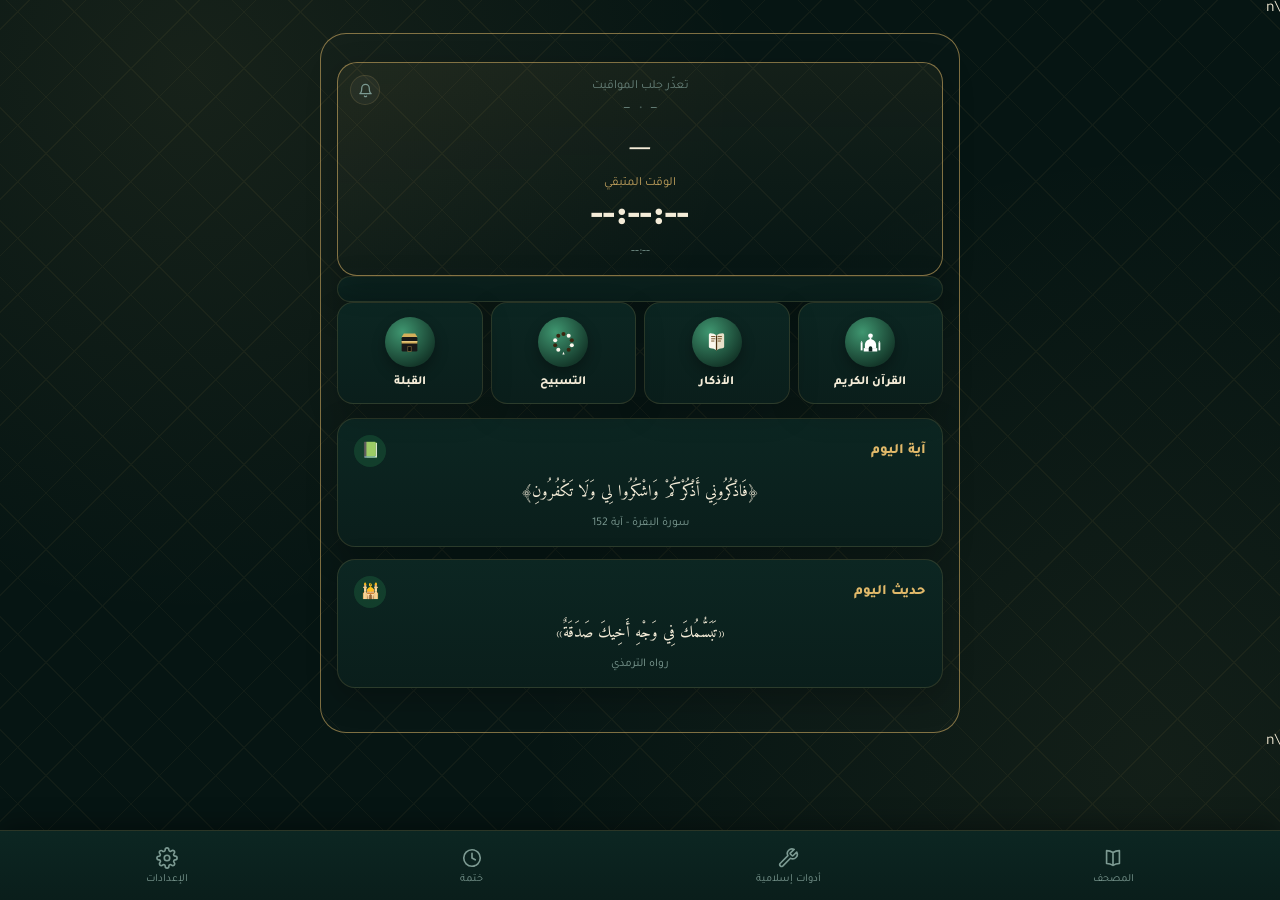
==== index.html @ 0ccc4c08 "Refresh Mushaf reader assets" ====
<!DOCTYPE html>
<html lang="ar" dir="rtl">
<head>
  <!-- Google tag (gtag.js) -->
<script async src="https://www.googletagmanager.com/gtag/js?id=G-MJ3BV8DRF7"></script>
<script>
  window.dataLayer = window.dataLayer || [];
  function gtag(){dataLayer.push(arguments);}
  gtag('js', new Date());

  gtag('config', 'G-MJ3BV8DRF7');
</script>
<meta charset="UTF-8">
<meta name="viewport" content="width=device-width, initial-scale=1.0, viewport-fit=cover">
<title>ًصــلاتي </title>
<link rel="preconnect" href="https://fonts.googleapis.com">
<link href="https://fonts.googleapis.com/css2?family=Amiri:wght@400;700&family=Tajawal:wght@300;400;500;700;800&family=Cairo:wght@300;400;500;700;800&family=Almarai:wght@300;400;700;800&display=swap" rel="stylesheet">
<link rel="apple-touch-icon" href="[data-uri]">
<meta name="apple-mobile-web-app-capable" content="yes">
<meta name="apple-mobile-web-app-status-bar-style" content="black-translucent">
<meta name="apple-mobile-web-app-title" content="صــلاتي">
<meta name="theme-color" content="#0d2b28">
<meta name="mobile-web-app-capable" content="yes">
<link rel="manifest" href="manifest.json">
<link rel="stylesheet" href="styles/stories.css">
<style>
  :root{
    --night:#061513;
    --night-2:#0a1e1b;
    --panel:#0c2622;
    --gold:#cc9a3f;
    --gold-soft:#e0b869;
    --cream:#f4ecd8;
    --muted:#7c9a92;
    --line:rgba(224,184,105,0.15);
    --danger:#c1543f;
    --font-scale:1;
  }
  body.light-mode{
    --night:#f6f1e4;
    --night-2:#ffffff;
    --panel:#ffffff;
    --gold:#b8863a;
    --gold-soft:#9c6f2b;
    --cream:#2b2620;
    --muted:#7a7266;
    --line:rgba(184,134,58,0.25);
    --danger:#c1543f;
  }
  *{box-sizing:border-box; margin:0; padding:0;}
  html{min-height:100%;}
  html{font-size:calc(16px * var(--font-scale, 1));}
  body{
    font-family:var(--app-font,'Tajawal'), sans-serif;
    background:
      radial-gradient(circle at 15% 8%, rgba(224,184,105,0.08), transparent 40%),
      radial-gradient(circle at 90% 85%, rgba(224,184,105,0.06), transparent 45%),
      var(--night);
    color:var(--cream);
    min-height:100%;
    padding-bottom:calc(90px + env(safe-area-inset-bottom));
    padding-top:env(safe-area-inset-top);
    transition:background-color .3s ease, color .3s ease;
  }

  /* geometric star pattern overlay */
  .pattern-bg{
    position:fixed; inset:0; z-index:0; pointer-events:none; opacity:0.05;
    background-image:
      repeating-linear-gradient(45deg, var(--gold-soft) 0 1px, transparent 1px 40px),
      repeating-linear-gradient(-45deg, var(--gold-soft) 0 1px, transparent 1px 40px);
  }

  .wrap{
    position:relative; z-index:1; max-width:640px; margin:14px auto 0; padding:20px 16px 16px;
    border:1.5px solid rgba(224,184,105,0.55); border-radius:26px;
    background:rgba(255,255,255,0.012);
  }

  header.top{
    margin-bottom:8px;
  }
  .greet-row{
    display:flex; align-items:center; justify-content:space-between; gap:10px;
  }
  .header-icon-group{display:flex; align-items:center; gap:8px;}
  .menu-btn, .crescent-badge, .bell-badge, .heart-badge{
    width:36px; height:36px; flex:none; border-radius:50%;
    display:flex; align-items:center; justify-content:center;
    background:none; border:none;
    color:var(--cream); cursor:pointer; position:relative;
  }
  .menu-btn svg, .crescent-badge svg, .bell-badge svg, .heart-badge svg{width:20px; height:20px;}
  .crescent-badge{color:var(--gold-soft);}
  .bell-badge .bell-dot{
    position:absolute; top:6px; left:7px; width:8px; height:8px; border-radius:50%;
    background:var(--gold); box-shadow:0 0 0 2px var(--night);
  }
  .greet-center{flex:1; text-align:center;}
  .greet-title{
    font-family:'Amiri', serif; font-weight:700; font-size:1.4rem; color:var(--gold-soft);
  }
  .greet-title .wave{display:inline-block;}
  .greet-sub{color:var(--gold-soft); font-size:0.8rem; margin-top:5px;}
  .greet-loc{
    color:var(--muted); font-size:0.72rem; margin-top:6px; cursor:pointer; opacity:0.8;
    display:inline-flex; align-items:center; gap:4px; justify-content:center; width:100%;
  }
  .next-prayer-card .greet-loc{margin-top:0; margin-bottom:8px; font-size:0.78rem;}
  .greet-loc:hover{color:var(--gold-soft); opacity:1;}
  .greet-loc svg{width:10px; height:10px;}
  .greet-date{color:var(--muted); font-size:0.74rem; margin-top:2px;}
  .greet-streak{
    display:inline-flex; align-items:center; gap:4px; margin-top:7px; cursor:pointer;
    background:rgba(224,184,105,0.12); border:1px solid var(--line); border-radius:20px;
    padding:4px 11px; font-size:0.72rem; color:var(--gold-soft); font-weight:700;
  }
  .greet-streak:hover{border-color:var(--gold-soft);}

  .divider{
    display:flex; align-items:center; gap:10px; margin:12px 0 10px; opacity:0.85;
  }
  .divider .l{flex:1; height:1px; background:linear-gradient(to left, var(--line), transparent);}
  .divider .r{flex:1; height:1px; background:linear-gradient(to right, var(--line), transparent);}
  .divider svg{width:20px; height:20px; opacity:0.8;}

  /* prayer card */
  .card{
    background:linear-gradient(180deg, var(--panel), var(--night-2));
    border:1px solid var(--line);
    border-radius:18px;
    padding:20px;
    box-shadow:0 10px 30px rgba(0,0,0,0.25);
  }
  #prayerCard{padding:14px 16px;}
  .loc-row{
    display:flex; justify-content:space-between; align-items:center; margin-bottom:8px;
    font-size:0.78rem; color:var(--muted);
  }
  .loc-row .city{color:var(--gold-soft); font-weight:700;}
  .loc-row button{
    background:none; border:1px solid var(--line); color:var(--muted);
    padding:4px 9px; border-radius:8px; font-family:inherit; font-size:0.7rem; cursor:pointer;
  }
  .loc-row button:hover{color:var(--gold-soft); border-color:var(--gold-soft);}

  .hijri-date{ text-align:center; color:var(--muted); font-size:0.72rem; margin-bottom:8px;}

  .next-prayer{
    text-align:center; padding:8px 6px 10px;
    border-bottom:1px dashed var(--line);
    margin-bottom:8px;
  }
  .next-prayer .lbl{font-size:0.66rem; color:var(--muted); letter-spacing:1px;}
  .next-prayer .name{
    font-family:'Amiri', serif; font-size:1.15rem; color:var(--gold-soft); font-weight:700; margin:2px 0;
  }
  .next-prayer .countdown{
    font-size:1.15rem; font-weight:800; color:var(--cream); letter-spacing:1px;
    font-variant-numeric: tabular-nums;
  }

  .prayer-grid{
    display:flex; flex-direction:column; gap:3px;
  }
  .prayer-cell{
    display:flex; align-items:center; justify-content:space-between;
    text-align:right; padding:3px 9px; border-radius:8px;
    background:rgba(255,255,255,0.02);
    border:1px solid transparent;
    transition:all .3s ease;
  }
  .prayer-cell.active{
    border-color:var(--gold);
    background:rgba(204,154,63,0.12);
    box-shadow:0 0 18px rgba(204,154,63,0.25);
  }
  .prayer-cell .p-name{font-size:0.68rem; color:var(--muted); margin-bottom:0;}
  .prayer-cell.active .p-name{color:var(--gold-soft);}
  .prayer-cell .p-time{font-size:0.76rem; font-weight:700; font-variant-numeric: tabular-nums;}

  /* quran section */
  .reciter-badge{
    display:flex; align-items:center; justify-content:center; gap:8px;
    margin-bottom:14px; color:var(--muted); font-size:0.85rem;
  }
  .reciter-badge b{color:var(--gold-soft); font-family:'Amiri', serif; font-size:1.05rem;}

  .search-box{
    width:100%; padding:11px 16px; border-radius:12px;
    background:rgba(0,0,0,0.2); border:1px solid var(--line);
    color:var(--cream); font-family:var(--app-font,'Tajawal'), sans-serif; font-size:0.9rem;
    margin-bottom:14px;
  }
  .search-box::placeholder{color:var(--muted);}
  .search-box:focus{outline:none; border-color:var(--gold-soft);}

  .surah-list{
    max-height:420px; overflow-y:auto;
    border-radius:14px;
    border:1px solid var(--line);
  }
  .surah-list::-webkit-scrollbar{width:6px;}
  .surah-list::-webkit-scrollbar-thumb{background:var(--line); border-radius:6px;}
  .tafsir-inline-panel{
    max-height:0; overflow:hidden; transition:max-height .35s ease;
    background:rgba(0,0,0,0.15); border-bottom:1px solid var(--line);
  }
  .tafsir-inline-panel.open{max-height:2000px; overflow-y:auto;}
  .tafsir-inline-panel-inner{padding:14px 16px;}
  .tafsir-surah-title{
    font-weight:800; color:var(--gold-soft); font-size:0.9rem; margin-bottom:10px; text-align:center;
  }
  .tafsir-ayah-item{
    font-family:var(--app-font,'Tajawal'), sans-serif; font-size:0.82rem; line-height:1.9; color:var(--cream);
    padding:8px 0; border-bottom:1px dashed var(--line);
  }
  .tafsir-ayah-num{
    display:inline-flex; align-items:center; justify-content:center;
    width:20px; height:20px; border-radius:50%; margin-left:6px;
    background:rgba(224,184,105,0.15); color:var(--gold-soft); font-size:0.68rem; font-weight:700;
  }

  /* ============ خطة ختم القرآن ============ */
  .khatma-ring-wrap{position:relative; width:140px; height:140px; margin:6px auto 18px;}
  .khatma-ring-wrap svg{position:absolute; inset:0; width:100%; height:100%; transform:rotate(-90deg);}
  .khatma-ring-track{stroke:rgba(255,255,255,0.08);}
  .khatma-ring-fill{stroke:var(--gold-soft); stroke-linecap:round; transition:stroke-dashoffset .6s ease;}
  .khatma-ring-inner{
    position:absolute; inset:0; display:flex; flex-direction:column; align-items:center; justify-content:center;
  }
  .khatma-ring-pct{font-size:1.5rem; font-weight:800; color:var(--gold-soft); font-variant-numeric: tabular-nums;}
  .khatma-ring-label{font-size:0.7rem; color:var(--muted); margin-top:2px;}
  .khatma-stats{display:flex; justify-content:space-between; gap:8px; margin-bottom:14px;}
  .khatma-stat{
    flex:1; text-align:center; background:rgba(0,0,0,0.15); border:1px solid var(--line);
    border-radius:12px; padding:10px 4px;
  }
  .khatma-stat-num{display:block; font-size:1.1rem; font-weight:800; color:var(--cream); font-variant-numeric: tabular-nums;}
  .khatma-stat-lbl{display:block; font-size:0.64rem; color:var(--muted); margin-top:3px;}
  .khatma-status{text-align:center; font-size:0.82rem; color:var(--gold-soft); line-height:1.7; margin-bottom:4px;}

  /* ============ سلسلة الالتزام ============ */
  .streak-summary{text-align:center; margin-bottom:6px;}
  .streak-summary-num{font-size:2.6rem; font-weight:800; color:var(--gold-soft); font-variant-numeric: tabular-nums;}
  .streak-summary-lbl{font-size:0.85rem; color:var(--muted); margin-top:-6px;}
  .streak-hint{text-align:center; color:var(--muted); font-size:0.76rem; line-height:1.8; margin:10px 0 20px;}
  .streak-grid{display:grid; grid-template-columns:repeat(7, 1fr); gap:6px; margin-bottom:16px;}
  .streak-day{aspect-ratio:1/1; border-radius:8px; background:rgba(255,255,255,0.04); border:1px solid var(--line);}
  .streak-day.active{background:linear-gradient(180deg, var(--gold-soft), var(--gold)); border-color:var(--gold);}
  .streak-legend{display:flex; justify-content:center; gap:16px; font-size:0.72rem; color:var(--muted);}
  .streak-legend-item{display:flex; align-items:center; gap:6px;}
  .streak-dot{width:12px; height:12px; border-radius:4px; background:rgba(255,255,255,0.06); border:1px solid var(--line); display:inline-block;}
  .streak-dot.active{background:linear-gradient(180deg, var(--gold-soft), var(--gold)); border-color:var(--gold);}

  .surah-row{
    display:flex; align-items:center; gap:12px;
    padding:11px 14px;
    border-bottom:1px solid var(--line);
    cursor:pointer;
    transition:background .2s;
  }
  .surah-row:last-child{border-bottom:none;}
  .surah-row:hover{background:rgba(224,184,105,0.06);}
  .surah-row.playing{background:rgba(204,154,63,0.14);}
  .surah-row.audio-loading{background:rgba(224,150,60,0.22); border:1px solid rgba(224,150,60,0.55);}
  .surah-row.audio-loading .s-name{color:#f0a94e;}
  .surah-row .num{
    width:30px; height:30px; flex:none;
    border:1px solid var(--line); border-radius:50%;
    display:flex; align-items:center; justify-content:center;
    font-size:0.75rem; color:var(--muted);
  }
  .surah-row.playing .num{border-color:var(--gold); color:var(--gold-soft);}
  .surah-row .s-name{font-family:'Amiri', serif; font-size:1.05rem; flex:1;}
  .surah-row.playing .s-name{color:var(--gold-soft);}
  .surah-row .icon{width:16px; height:16px; opacity:0; flex:none;}
  .surah-row.playing .icon{opacity:1;}

  footer.note{
    text-align:center; color:var(--muted); font-size:0.72rem; margin:26px 0 10px; line-height:1.8;
  }

  /* المشغل: بطاقة ضمن الصفحة بنفس حجم بطاقة دعاء اليوم */
  .player-bar{
    position:relative; margin-bottom:14px;
  }
  #quranOverlay.khatma-mode .player-bar{display:none;}
  .player-inner{
    background:linear-gradient(180deg, var(--panel), var(--night-2));
    border:1px solid var(--line);
    border-radius:18px;
    padding:14px;
    box-shadow:0 10px 30px rgba(0,0,0,0.25);
    display:none;
  }
  .player-inner.show{display:block;}

  .qp-head{display:flex; align-items:center; justify-content:space-between; margin-bottom:14px;}
  .qp-head-title{display:flex; align-items:center; gap:8px; color:var(--cream); font-weight:800; font-size:0.9rem;}
  .qp-head-icon{width:20px; height:20px; color:var(--gold-soft); flex:none; display:flex;}
  .qp-head-icon svg{width:100%; height:100%;}
  .qp-playlist-btn{
    display:flex; align-items:center; gap:6px; background:rgba(255,255,255,0.04); border:1px solid var(--line);
    color:var(--muted); font-family:var(--app-font,'Tajawal'), sans-serif; font-size:0.7rem; font-weight:700;
    border-radius:10px; padding:6px 10px; cursor:pointer;
  }
  .qp-playlist-btn svg{width:14px; height:14px;}
  .qp-playlist-btn:hover{border-color:var(--gold-soft); color:var(--gold-soft);}
  .qp-head-actions{display:flex; align-items:center; gap:8px;}
  .qp-minimize-btn{
    width:30px; height:30px; flex:none; border-radius:10px;
    background:rgba(255,255,255,0.04); border:1px solid var(--line); color:var(--muted);
    display:flex; align-items:center; justify-content:center; cursor:pointer;
  }
  .qp-minimize-btn svg{width:16px; height:16px; transition:transform .25s ease;}
  .qp-minimize-btn:hover{border-color:var(--gold-soft); color:var(--gold-soft);}

  /* الوضع المصغّر للمشغل */
  .player-inner.minimized{padding:10px 14px;}
  .player-inner.minimized .qp-head{margin-bottom:8px;}
  .player-inner.minimized .qp-head-title span:last-child{display:none;}
  .player-inner.minimized .qp-playlist-btn{display:none;}
  .player-inner.minimized .qp-minimize-btn svg{transform:rotate(180deg);}
  .player-inner.minimized .qp-main{margin-bottom:8px; gap:10px;}
  .player-inner.minimized .qp-avatar{width:44px; height:44px; font-size:1rem;}
  .player-inner.minimized .qp-info .cur-name{font-size:0.92rem;}
  .player-inner.minimized .qp-info .cur-sub{display:none;}
  .player-inner.minimized .qp-pills{display:none;}
  .player-inner.minimized .qp-badge{display:none;}
  .player-inner.minimized .progress-row{margin-bottom:8px;}
  .player-inner.minimized .qp-skip{display:none;}
  .player-inner.minimized .qp-controls{gap:10px;}
  .player-inner.minimized .play-btn{width:38px; height:38px;}
  .player-inner.minimized .play-btn svg{width:16px; height:16px;}
  .player-inner.minimized #prevBtn svg, .player-inner.minimized #nextBtn svg{width:17px; height:17px;}
  .player-inner.minimized .qp-actions{display:none;}

  .qp-main{display:flex; align-items:center; gap:12px; margin-bottom:14px;}
  .qp-avatar{
    width:72px; height:72px; border-radius:50%; flex:none;
    background:radial-gradient(circle at 35% 28%, rgba(224,184,105,0.35), rgba(0,0,0,0.3));
    border:2.5px solid var(--gold-soft);
    display:flex; align-items:center; justify-content:center; font-size:1.55rem; color:var(--gold-soft);
    box-shadow:0 0 0 3px rgba(224,184,105,0.15), 0 4px 14px rgba(0,0,0,0.4);
  }
  .qp-avatar svg{width:60%; height:60%;}
  .qp-info{flex:1; min-width:0;}
  .qp-info .cur-name{font-family:'Amiri', serif; color:var(--cream); font-size:1.2rem; font-weight:700; white-space:nowrap; overflow:hidden; text-overflow:ellipsis;}
  .cur-name-row{display:flex; align-items:center; flex-wrap:wrap; gap:8px; min-width:0;}
  .cur-name-row .cur-name{flex:1; min-width:0;}
  .cur-loading{
    display:inline-flex; align-items:center; gap:6px; flex:none;
    background:rgba(224,184,105,0.14); border:1px solid rgba(224,184,105,0.4); border-radius:20px;
    padding:3px 10px; color:var(--gold-soft); font-size:0.68rem; font-weight:700;
  }
  .cur-loading-playing{background:rgba(62,224,117,0.14); border-color:rgba(62,224,117,0.4); color:#3ee075;}
  .cur-loading-paused{background:rgba(255,255,255,0.06); border-color:var(--line); color:var(--muted);}
  .cur-loading-spin{
    display:inline-block; width:11px; height:11px; flex:none; border-radius:50%;
    border:2px solid rgba(224,184,105,0.3); border-top-color:var(--gold-soft);
    animation:cur-loading-spin .7s linear infinite;
  }
  @keyframes cur-loading-spin{ to{ transform:rotate(360deg); } }
  .qp-info .cur-sub{font-size:0.8rem; color:var(--gold-soft); margin-top:3px; font-weight:700;}
  .qp-pills{display:flex; gap:8px; margin-top:8px;}
  .qp-pill{
    display:flex; align-items:center; gap:4px;
    background:rgba(255,255,255,0.05); border:1px solid var(--line); color:var(--muted);
    font-size:0.66rem; font-weight:700; border-radius:20px; padding:4px 10px;
    font-variant-numeric: tabular-nums;
  }
  .qp-pill svg{width:11px; height:11px; flex:none;}
  .qp-badge{
    flex:none; width:56px; height:72px; border-radius:16px; position:relative;
    background:linear-gradient(180deg, rgba(224,184,105,0.2), rgba(224,184,105,0.04));
    border:1.5px solid var(--gold-soft); color:var(--gold-soft);
    display:flex; flex-direction:column; align-items:center; justify-content:center; gap:4px;
    box-shadow:inset 0 0 0 3px rgba(224,184,105,0.12);
  }
  .qp-badge svg{width:22px; height:22px;}
  .qp-badge-txt{font-size:0.52rem; text-align:center; line-height:1.25; font-weight:800;}

  .controls{display:flex; align-items:center; justify-content:center; gap:16px;}
  .controls button{
    background:none; border:none; cursor:pointer; color:var(--cream);
    display:flex; align-items:center; justify-content:center;
  }
  .controls svg{width:20px; height:20px;}
  .play-btn{
    width:48px; height:48px; border-radius:50%;
    background:linear-gradient(180deg, var(--gold-soft), var(--gold)); color:var(--night) !important;
    box-shadow:0 4px 14px rgba(224,184,105,0.4);
  }
  .play-btn svg{width:21px; height:21px;}
  .qp-skip{position:relative; flex-direction:column !important; gap:0 !important; color:var(--muted);}
  .qp-skip svg{width:18px; height:18px;}
  .qp-skip span{font-size:0.55rem; font-weight:800; margin-top:-3px;}
  .qp-skip:hover{color:var(--gold-soft);}

  .progress-row{display:flex; align-items:center; gap:8px; font-size:0.7rem; color:var(--muted); font-variant-numeric: tabular-nums; margin-bottom:12px;}
  .progress-track{
    flex:1; height:5px; border-radius:3px; background:rgba(255,255,255,0.1); position:relative; cursor:pointer;
  }
  .progress-fill{
    position:absolute; right:0; top:0; height:100%; border-radius:3px;
    background:linear-gradient(to left, var(--gold-soft), var(--gold));
    width:0%;
  }
  .progress-handle{
    position:absolute; top:50%; right:0%; width:14px; height:14px; border-radius:50%;
    background:var(--gold-soft); border:2px solid var(--night-2);
    transform:translate(50%, -50%); box-shadow:0 2px 6px rgba(0,0,0,0.45); pointer-events:none;
  }

  .qp-actions{
    display:flex; justify-content:space-between; margin-top:14px; padding-top:12px; border-top:1px solid var(--line);
  }
  .qp-action{
    background:none; border:none; cursor:pointer; color:var(--muted);
    display:flex; flex-direction:column; align-items:center; gap:5px; font-size:0.62rem; font-weight:700;
    font-family:var(--app-font,'Tajawal'), sans-serif; flex:1;
  }
  .qp-action svg{width:19px; height:19px;}
  .qp-action:hover{color:var(--gold-soft);}
  .qp-action.active{color:var(--gold-soft);}
  .qp-action.active svg{fill:rgba(224,184,105,0.22);}

  /* ============ أذكار الصباح والمساء ============ */
  .azkar-tabs-grid{
    display:grid; grid-template-columns:1fr 1fr; gap:10px; margin-bottom:0;
  }
  #azkarOverlay.tasbeeh-only .azkar-tabs-grid{display:none;}
  #azkarOverlay.tasbeeh-only .azkar-cards-grid{display:none;}
  #azkarOverlay.tasbeeh-only .azkar-hero{display:none;}
  #azkarOverlay.tasbeeh-only .azkar-verse-card{display:none;}
  #azkarOverlay.panel-open .azkar-hero{display:none;}
  #azkarOverlay.panel-open .azkar-cards-grid{display:none;}
  #azkarOverlay.panel-open .azkar-verse-card{display:none;}
  .azkar-back-btn{
    background:none; border:1px solid var(--line); border-radius:20px; color:var(--gold-soft);
    font-size:0.82rem; font-weight:700; padding:8px 14px; cursor:pointer;
    font-family:var(--app-font,'Tajawal'), sans-serif; flex:none;
  }
  .azkar-back-btn:hover{border-color:var(--gold-soft);}
  .azkar-tab{
    display:flex; align-items:center; gap:12px;
    width:100%; text-align:right; padding:12px 14px; border-radius:12px;
    background:rgba(0,0,0,0.2); border:1px solid var(--line); cursor:pointer;
    font-family:var(--app-font,'Tajawal'), sans-serif; font-weight:700; font-size:0.9rem;
    color:var(--cream); transition:all .25s ease;
  }
  .azkar-tab-icon{
    width:36px; height:36px; flex:none; border-radius:10px;
    display:flex; align-items:center; justify-content:center; font-size:1.1rem;
    background:rgba(224,184,105,0.12);
  }
  .azkar-tab-label{flex:1;}
  .azkar-tab .chev{width:18px; height:18px; flex:none; color:var(--muted); transition:transform .25s ease;}
  .azkar-tab.active{
    background:linear-gradient(180deg, var(--panel), var(--night-2));
    border-color:var(--gold);
  }

  /* ============ شاشة الأذكار المزخرفة الجديدة ============ */
  .azkar-hero{text-align:center; padding:6px 10px 20px;}
  .azkar-hero-title{
    font-family:'Amiri', serif; font-weight:700; font-size:2rem; color:var(--gold-soft);
    letter-spacing:1px; text-shadow:0 0 20px rgba(224,184,105,0.25);
  }
  .azkar-hero-sub{color:var(--muted); font-size:0.85rem; margin-top:6px;}

  .azkar-cards-grid{display:grid; grid-template-columns:1fr 1fr; gap:12px; margin-bottom:16px;}
  .azkar-card{
    position:relative; border:1.5px solid rgba(224,184,105,0.55); border-radius:20px;
    padding:22px 12px 16px; text-align:center; cursor:pointer;
    background:linear-gradient(180deg, var(--panel), var(--night-2));
    box-shadow:0 10px 26px rgba(0,0,0,0.3);
    font-family:var(--app-font,'Tajawal'), sans-serif;
  }
  .azkar-card-icon{
    width:74px; height:74px; border-radius:50%; margin:0 auto 14px;
    display:flex; align-items:center; justify-content:center; font-size:2rem;
    border:2px solid rgba(224,184,105,0.5);
  }
  .ac-sabah{background:radial-gradient(circle at 40% 35%, #6b3a17, #2a1608 75%);}
  .ac-masaa{background:radial-gradient(circle at 40% 35%, #1c2a4a, #0a1024 75%);}
  .ac-other{background:radial-gradient(circle at 40% 35%, #5a4212, #2a1e08 75%);}
  .ac-names{background:radial-gradient(circle at 40% 35%, #163d2e, #081a12 75%);}
  .azkar-card-title{font-weight:800; color:var(--cream); font-size:1.02rem; margin-bottom:6px;}
  .azkar-card-desc{color:var(--muted); font-size:0.72rem; line-height:1.6; margin-bottom:14px; min-height:34px;}
  .azkar-card-badge{
    display:inline-flex; align-items:center; gap:6px;
    border:1px solid var(--gold-soft); border-radius:20px; padding:5px 14px;
    color:var(--gold-soft); font-size:0.78rem; font-weight:700; font-variant-numeric: tabular-nums;
  }

  .azkar-verse-card{
    display:flex; align-items:center; gap:14px; margin-bottom:16px;
    border:1px solid var(--gold-soft); border-radius:18px; padding:16px;
    background:linear-gradient(180deg, var(--panel), var(--night-2));
  }
  .azkar-verse-icon{font-size:1.8rem; flex:none;}
  .azkar-verse-text{flex:1; text-align:center;}
  .azkar-verse-ayah{font-family:'Amiri', serif; color:var(--gold-soft); font-size:1.05rem; font-weight:700;}
  .azkar-verse-ref{color:var(--muted); font-size:0.72rem; margin-top:4px;}
  .azkar-tab.active .chev{transform:rotate(180deg); color:var(--gold-soft);}

  .azkar-panels{margin-top:12px;}

  .azkar-panel{
    max-height:0; overflow:hidden;
    transition:max-height .35s ease;
  }
  .azkar-panel.open{max-height:6000px; margin-bottom:10px;}

  .azkar-progress{
    display:flex; align-items:center; gap:10px; margin:16px 0 16px;
  }
  .azkar-progress .bar{
    flex:1; height:7px; border-radius:4px; background:rgba(255,255,255,0.08); overflow:hidden;
  }
  .azkar-progress .bar-fill{
    height:100%; border-radius:4px;
    background:linear-gradient(to left, var(--gold-soft), var(--gold));
    width:0%; transition:width .3s ease;
  }
  .azkar-progress .count-txt{
    font-size:0.75rem; color:var(--muted); white-space:nowrap; font-variant-numeric: tabular-nums;
  }
  .azkar-reset{
    background:none; border:1px solid var(--line); color:var(--muted);
    padding:5px 12px; border-radius:8px; font-family:inherit; font-size:0.72rem; cursor:pointer; white-space:nowrap;
  }
  .azkar-reset:hover{color:var(--gold-soft); border-color:var(--gold-soft);}

  .azkar-list{display:flex; flex-direction:column; gap:12px;}
  .azkar-item{
    position:relative; display:flex; flex-direction:column; gap:10px;
    background:linear-gradient(180deg, var(--panel), var(--night-2));
    border:1px solid var(--gold-soft);
    border-radius:16px;
    padding:14px 14px 12px;
    cursor:pointer;
    transition:all .25s ease;
    -webkit-tap-highlight-color:transparent;
    user-select:none;
    margin-bottom:10px;
  }
  .azkar-item:active{transform:scale(0.985);}
  .azkar-item .a-top-row{display:flex; align-items:center; justify-content:space-between;}
  .azkar-item .a-fav-btn, .azkar-item .a-copy-btn, .azkar-item .a-bookmark-btn{
    border:none; background:none; color:var(--muted); cursor:pointer;
    display:flex; align-items:center; justify-content:center; padding:2px;
  }
  .azkar-item .a-fav-btn svg, .azkar-item .a-copy-btn svg, .azkar-item .a-bookmark-btn svg{width:18px; height:18px;}
  .azkar-item .a-fav-btn:hover, .azkar-item .a-copy-btn:hover, .azkar-item .a-bookmark-btn:hover{color:var(--gold-soft);}
  .azkar-item .a-fav-btn.fav-active{color:#e0546b;}
  .azkar-item .a-fav-btn.fav-active svg{fill:#e0546b;}
  .azkar-item .a-bookmark-btn.bm-active{color:var(--gold-soft);}
  .azkar-item .a-bookmark-btn.bm-active svg{fill:var(--gold-soft);}
  .azkar-item .a-body{flex:1; min-width:0; text-align:right;}
  .azkar-item .a-label{
    font-weight:800; font-size:0.82rem; color:var(--gold-soft); margin-bottom:8px;
  }
  .azkar-item .a-text{
    font-family:var(--app-font,'Tajawal'), sans-serif; font-size:1.05rem; line-height:1.9; color:var(--cream); font-weight:500;
  }
  .azkar-item .a-virtue{
    font-size:0.75rem; color:var(--muted); margin-top:8px; line-height:1.7;
  }
  .azkar-item .a-bottom-row{display:flex; align-items:center; justify-content:space-between; margin-top:2px;}
  .azkar-item .a-times{font-size:0.76rem; color:var(--muted);}
  .azkar-item .a-times b{color:var(--gold-soft); font-variant-numeric: tabular-nums;}
  .azkar-item.done{opacity:0.6;}
  .azkar-item.done .a-text{text-decoration:line-through; text-decoration-color:var(--muted);}
  .azkar-item.done .a-times b{color:#3ee075;}

  /* ============ فلاتر (المفضلة/مقروءة/الكل) ============ */
  .azkar-filter-pills{display:flex; gap:8px; margin-bottom:14px;}
  .azkar-filter-pill{
    flex:1; text-align:center; padding:9px 6px; border-radius:20px;
    border:1px solid var(--line); background:none; color:var(--muted);
    font-size:0.82rem; font-weight:700; cursor:pointer; font-family:var(--app-font,'Tajawal'), sans-serif;
  }
  .azkar-filter-pill.active{
    background:linear-gradient(180deg, var(--gold-soft), var(--gold)); color:var(--night); border-color:var(--gold);
  }
  .azkar-filter-empty{text-align:center; color:var(--muted); font-size:0.85rem; padding:30px 0;}

  /* ============ بطاقة الحديث + شارة العدد أعلى أذكار الصباح/المساء ============ */
  .azkar-hero-card{
    position:relative; border-radius:18px; overflow:hidden; padding:22px 16px;
    margin-bottom:14px; text-align:center; min-height:110px;
    display:flex; flex-direction:column; align-items:center; justify-content:center;
    border:1px solid var(--gold-soft);
  }
  .ah-sabah{background:radial-gradient(ellipse at 50% 120%, #e08a3d 0%, #7a4a1f 35%, #1c2a3a 75%, #0a0e18 100%);}
  .ah-masaa{background:radial-gradient(ellipse at 70% 20%, #2a3a6a 0%, #16213d 40%, #0a0e18 100%);}
  .ah-icon{font-size:1.6rem; margin-bottom:10px;}
  .ah-text{font-family:var(--app-font,'Tajawal'), sans-serif; font-weight:700; font-size:1.05rem; color:#fff; line-height:1.8; text-shadow:0 2px 8px rgba(0,0,0,0.6);}
  .ah-source{color:rgba(255,255,255,0.75); font-size:0.7rem; margin-top:8px;}

  .azkar-count-badge{
    text-align:center; color:var(--gold-soft); font-weight:700; font-size:0.85rem;
    margin-bottom:14px; font-variant-numeric: tabular-nums;
  }

  .azkar-markall-btn{
    display:block; width:100%; margin-top:6px; padding:14px; border:none; border-radius:24px;
    background:linear-gradient(180deg, var(--gold-soft), var(--gold)); color:var(--night);
    font-weight:800; font-size:0.92rem; cursor:pointer; font-family:var(--app-font,'Tajawal'), sans-serif;
  }

  /* ============ بطاقات الأدعية الأخرى ============ */
  .azkar-other-filters{display:none;}
  .adua-card{
    position:relative; background:linear-gradient(180deg, var(--panel), var(--night-2));
    border:1px solid var(--gold-soft); border-radius:16px; padding:16px 14px; margin-bottom:10px;
  }
  .adua-title{font-weight:800; color:var(--gold-soft); font-size:0.9rem; margin-bottom:8px; text-align:right;}
  .adua-text{font-family:var(--app-font,'Tajawal'), sans-serif; font-size:1rem; font-weight:500; line-height:1.9; color:var(--cream); text-align:right;}
  .adua-actions{display:flex; align-items:center; gap:16px; margin-top:12px; padding-top:10px; border-top:1px dashed var(--line);}
  .adua-actions button{background:none; border:none; color:var(--muted); cursor:pointer; display:flex; align-items:center;}
  .adua-actions button svg{width:17px; height:17px;}
  .adua-actions button:hover{color:var(--gold-soft);}
  .adua-actions button.fav-active{color:#e0546b;}

  /* ============ اختيار القارئ / المصحف / السورة / التفسير: بنفس تصميم أيقونات الأذكار ============ */
  .quran-icon-row{
    display:grid; grid-template-columns:1fr 1fr; gap:10px; margin-bottom:16px;
  }
  .quran-icon-btn{
    display:flex; align-items:center; gap:12px;
    width:100%; text-align:right; padding:12px 14px; border-radius:12px;
    background:rgba(0,0,0,0.2); border:1px solid var(--line); cursor:pointer;
    font-family:var(--app-font,'Tajawal'), sans-serif; font-weight:700; font-size:0.9rem;
    color:var(--cream); transition:all .25s ease;
  }
  .quran-icon-btn.full{grid-column:1 / -1;}
  .qib-icon{
    width:36px; height:36px; flex:none; border-radius:10px;
    display:flex; align-items:center; justify-content:center; font-size:1.1rem;
    background:rgba(224,184,105,0.12);
  }
  .qib-text{flex:1; display:flex; flex-direction:column; align-items:flex-start; gap:2px; min-width:0;}
  .qib-label{flex:1; font-size:0.9rem; color:var(--cream);}
  .qib-sub{font-size:0.72rem; color:var(--gold-soft); font-family:'Amiri', serif;}
  .quran-icon-btn .chev{width:18px; height:18px; flex:none; color:var(--muted); transition:transform .25s ease;}
  .quran-icon-btn.open{
    background:linear-gradient(180deg, var(--panel), var(--night-2));
    border-color:var(--gold);
  }
  .quran-icon-btn.open .chev{transform:rotate(180deg); color:var(--gold-soft);}

  .reciter-panel{max-height:0; overflow:hidden; transition:max-height .35s ease; margin-bottom:0;}
  .reciter-panel.open{max-height:400px; margin-bottom:14px;}
  #surahPanel.open{max-height:500px;}
  #tafsirPanel.open{max-height:900px; overflow-y:auto;}
  #khatmaPanel.open{max-height:700px; overflow-y:auto;}

  .reciter-list{
    max-height:400px; overflow-y:auto;
    border-radius:14px; border:1px solid var(--line);
  }
  .reciter-row{
    display:flex; align-items:center; justify-content:space-between;
    padding:11px 14px; border-bottom:1px solid var(--line);
    cursor:pointer; transition:background .2s;
  }
  .reciter-row:last-child{border-bottom:none;}
  .reciter-row:hover{background:rgba(224,184,105,0.06);}
  .reciter-row.active{background:rgba(204,154,63,0.14);}
  .reciter-row .r-name{font-family:'Amiri', serif; font-size:1rem;}
  .reciter-row.active .r-name{color:var(--gold-soft);}
  .reciter-row .r-check{width:16px; height:16px; opacity:0; flex:none; color:#e0b869;}
  .reciter-row.active .r-check{opacity:1;}

  .install-btn{
    display:none; align-items:center; justify-content:center; gap:8px;
    margin:14px auto 0; padding:10px 18px; border-radius:12px;
    background:linear-gradient(180deg, var(--gold-soft), var(--gold));
    color:var(--night); border:none; cursor:pointer;
    font-family:var(--app-font,'Tajawal'), sans-serif; font-weight:700; font-size:0.85rem;
    box-shadow:0 4px 14px rgba(204,154,63,0.3);
  }
  .install-btn.show{display:flex;}
  .install-btn svg{width:18px; height:18px;}

  /* ============ صف علوي: الحلقة + بطاقتا التاريخ والدعاء ============ */
  .top-row{
    display:grid; grid-template-columns:1fr 1.05fr; gap:10px; align-items:stretch;
    margin-bottom:14px;
  }
  .side-col{display:flex; flex-direction:column; gap:10px;}

  .hijri-card, .dua-card{padding:14px; position:relative; overflow:hidden;}
  .hijri-top{display:flex; align-items:center; gap:10px;}
  .hijri-icon{
    width:34px; height:34px; flex:none; border-radius:50%;
    background:rgba(224,184,105,0.14); color:var(--gold-soft);
    display:flex; align-items:center; justify-content:center;
  }
  .hijri-icon svg{width:17px; height:17px;}
  .hijri-main{font-weight:800; font-size:0.86rem; color:var(--cream);}
  .hijri-week{color:var(--gold-soft); font-size:0.74rem; margin-top:2px; font-weight:700;}
  .hijri-greg{color:var(--muted); font-size:0.66rem; margin-top:3px; font-variant-numeric: tabular-nums;}
  .hijri-divider{margin:10px 0 6px; opacity:0.6; color:var(--gold-soft);}
  .hijri-divider svg{width:14px; height:14px;}
  .hijri-ramadan{font-size:0.72rem; color:var(--muted); line-height:1.7; max-width:75%;}
  .hijri-mosque{
    position:absolute; bottom:6px; left:8px; width:64px; height:auto;
    color:var(--gold); opacity:0.35;
  }

  .dua-top{display:flex; align-items:center; gap:8px; margin-bottom:6px;}
  .dua-icon{
    width:26px; height:26px; flex:none; border-radius:50%;
    background:rgba(224,184,105,0.14); color:var(--gold-soft);
    display:flex; align-items:center; justify-content:center;
    font-size:1rem; font-weight:800; transform:scaleX(-1);
  }
  .dua-title{color:var(--gold-soft); font-weight:800; font-size:0.82rem;}
  .dua-text{
    font-family:'Amiri', serif; font-size:0.86rem; line-height:1.9; color:var(--cream);
    min-height:60px;
  }
  .dua-nav{
    position:absolute; bottom:10px; left:12px;
    width:24px; height:24px; border-radius:50%; border:1px solid var(--line);
    background:rgba(0,0,0,0.15); color:var(--muted); cursor:pointer; font-size:0.9rem;
    display:flex; align-items:center; justify-content:center;
  }
  .dua-nav:hover{border-color:var(--gold-soft); color:var(--gold-soft);}

  /* ============ بطاقة الصلاة القادمة (تصميم مستطيل مطابق للصورة) ============ */
  .next-prayer-card{
    position:relative; text-align:center; padding:22px 16px 26px;
    border:1.5px solid rgba(224,184,105,0.55); border-radius:20px;
    background:linear-gradient(180deg, rgba(224,184,105,0.06), transparent);
  }
  .next-prayer-card .name{
    font-family:'Amiri', serif; font-weight:700; font-size:1.6rem; color:var(--cream); margin-bottom:6px;
  }
  .next-prayer-card .caption{color:var(--gold-soft); font-size:0.78rem; opacity:0.85;}
  .card-dates-row{
    display:flex; align-items:center; justify-content:center; gap:8px;
    color:var(--muted); font-size:0.76rem; margin-bottom:10px; font-variant-numeric: tabular-nums;
  }
  .card-dates-sep{opacity:0.5;}
  .next-prayer-card .countdown{
    font-size:2.4rem; font-weight:800; color:var(--cream); letter-spacing:1px;
    font-variant-numeric: tabular-nums; line-height:1.2; margin:6px 0 2px;
  }
  .next-prayer-time{color:var(--muted); font-size:0.9rem; font-variant-numeric: tabular-nums;}
  .hero-bell-btn{
    position:absolute; top:12px; left:12px;
    width:30px; height:30px; border-radius:50%; z-index:2;
    background:rgba(255,255,255,0.04);
    border:1px solid var(--line); color:var(--muted);
    display:flex; align-items:center; justify-content:center; cursor:pointer;
  }
  .hero-bell-btn svg{width:15px; height:15px;}
  .hero-bell-btn.active{
    background:linear-gradient(180deg, var(--gold-soft), var(--gold)); color:var(--night); border-color:var(--gold);
  }
  .hero-bell-btn.active svg{animation:bell-ring 1.8s ease-in-out infinite;}
  @keyframes bell-ring{
    0%, 100%{transform:rotate(0);} 10%{transform:rotate(12deg);} 20%{transform:rotate(-10deg);} 30%{transform:rotate(6deg);} 40%{transform:rotate(0);}
  }

  /* ============ بوصلة القبلة المصغّرة داخل بطاقة العد التنازلي ============ */
  .hero-qibla-mini{
    display:flex; align-items:center; justify-content:center; gap:8px;
    margin-top:20px; padding-top:12px; border-top:1px solid var(--line);
    cursor:pointer; color:var(--muted); background:none; border-left:none; border-right:none; border-bottom:none;
    width:100%; font-family:inherit;
  }
  .hero-qibla-mini:hover{color:var(--gold-soft);}
  .hero-qibla-mini:hover .qibla-ring{color:var(--gold-soft);}
  .hero-qibla-compass{position:relative; width:28px; height:28px; flex:none;}
  .hero-qibla-compass svg{position:absolute; inset:0; width:100%; height:100%;}
  .hero-qibla-mini .hero-qibla-label{display:flex; flex-direction:column; align-items:flex-start; text-align:right;}
  .hero-qibla-mini .hero-qibla-title{font-size:0.74rem; font-weight:700; color:var(--gold-soft);}
  .hero-qibla-mini .hero-qibla-sub{font-size:0.66rem; margin-top:1px; font-variant-numeric: tabular-nums; direction:ltr;}

  /* ============ صف مواقيت الصلاة الأفقي ============ */
  .times-row-card{padding:12px 10px;}
  .prayer-row{
    display:flex; align-items:stretch; justify-content:space-between; gap:4px;
    overflow-x:auto; scrollbar-width:none;
  }
  .prayer-row::-webkit-scrollbar{display:none;}
  .prayer-cell{
    flex:1; min-width:0; display:flex; flex-direction:column; align-items:center; gap:4px;
    padding:7px 2px; border-radius:12px; text-align:center;
    border:1px solid transparent; transition:all .25s ease;
  }
  .prayer-cell .p-icon{font-size:1.05rem; line-height:1;}
  .prayer-cell .p-name{font-size:0.66rem; color:var(--muted); font-weight:700; white-space:nowrap;}
  .prayer-cell .p-time{font-size:0.7rem; color:var(--cream); font-variant-numeric: tabular-nums; white-space:nowrap;}
  .prayer-cell.active{
    border-color:var(--gold); background:rgba(204,154,63,0.16);
    box-shadow:0 0 16px rgba(224,184,105,0.45), inset 0 0 10px rgba(224,184,105,0.12);
    transform:translateY(-2px);
  }
  .prayer-cell.active .p-name, .prayer-cell.active .p-time{color:var(--gold-soft); font-weight:800;}
  .prayer-cell.active .p-icon{filter:drop-shadow(0 0 6px rgba(224,184,105,0.7));}

  /* ============ شبكة الوصول السريع 2×2 ============ */
  .quick-grid{display:grid; grid-template-columns:repeat(4, 1fr); gap:8px; margin-bottom:14px;}
  .grid-card{
    display:flex; flex-direction:column; align-items:center; justify-content:center; gap:8px; padding:14px 6px;
    background:linear-gradient(180deg, var(--panel), var(--night-2));
    border:1px solid var(--line); border-radius:16px; color:var(--cream);
    cursor:pointer; text-align:center; font-family:var(--app-font,'Tajawal'), sans-serif;
    box-shadow:0 10px 30px rgba(0,0,0,0.2); min-width:0; width:100%;
  }
  .grid-card:hover{border-color:var(--gold-soft);}
  .grid-card .gc-icon{
    width:50px; height:50px; flex:none; border-radius:50%;
    display:flex; align-items:center; justify-content:center;
    background:radial-gradient(circle at 35% 30%, rgba(224,184,105,0.9), var(--gold) 70%); color:var(--night);
    box-shadow:0 6px 14px rgba(0,0,0,0.3);
  }
  .grid-card .gc-icon svg{width:27px; height:27px;}
  .grid-card.gc-green .gc-icon{background:radial-gradient(circle at 35% 30%, #3f9670, #14382a 75%); color:#fff;}
  .grid-card.gc-teal .gc-icon{background:radial-gradient(circle at 35% 30%, #ecc887, #b0812f 75%); color:#fff;}
  .grid-card.gc-amber .gc-icon{background:radial-gradient(circle at 35% 30%, #e6c17a, #a8762c 75%); color:#fff;}
  .grid-card .gc-text{display:flex; flex-direction:column; gap:1px; min-width:0; align-items:center;}
  .grid-card .gc-title{font-weight:800; font-size:0.78rem; color:var(--cream); white-space:nowrap;}
  .grid-card .gc-sub{
    font-size:0.62rem; color:var(--muted); font-family:'Amiri', serif;
    white-space:nowrap; overflow:hidden; text-overflow:ellipsis; max-width:100%;
  }
  .qibla-compass{position:relative; width:34px; height:34px; flex:none;}
  .qibla-compass svg{position:absolute; inset:0; width:100%; height:100%;}
  .qibla-ring{color:var(--muted);}
  .qibla-arrow{color:#f0c419; transition:transform .5s ease;}
  .qibla-arrow .head{color:#e13b3b; fill:#e13b3b;}
  .grid-card.qibla-card .gc-sub{font-variant-numeric: tabular-nums; direction:ltr;}

  /* ============ قائمة "المزيد" ============ */
  .more-row{
    display:flex; align-items:center; gap:12px; width:100%;
    padding:14px 12px; margin-bottom:8px; border-radius:14px; cursor:pointer;
    background:rgba(0,0,0,0.2); border:1px solid var(--line); color:var(--cream);
    font-family:var(--app-font,'Tajawal'), sans-serif; text-align:right;
  }
  .more-row:last-child{margin-bottom:0;}
  .more-row:hover{border-color:var(--gold-soft);}
  .more-row .mr-icon{font-size:1.2rem; flex:none;}
  .more-row .mr-label{font-size:0.9rem; font-weight:700; flex:1;}

  /* ============ التسبيح ============ */
  .tasbeeh-progress{
    display:flex; align-items:center; justify-content:space-between; gap:10px; margin-bottom:16px;
  }
  .tasbeeh-progress .count-txt{
    font-size:0.8rem; color:var(--muted); white-space:nowrap; font-variant-numeric: tabular-nums;
  }
  .tasbeeh-item{
    background:rgba(255,255,255,0.02);
    border:1px solid var(--line);
    border-radius:14px;
    padding:16px;
    cursor:pointer;
    transition:all .25s ease;
    -webkit-tap-highlight-color:transparent;
    user-select:none;
  }
  .tasbeeh-item:active{transform:scale(0.985);}
  .tasbeeh-item .t-text{
    font-family:'Amiri', serif; font-size:1.15rem; line-height:2; color:var(--cream); text-align:center;
  }
  .tasbeeh-item .t-foot{
    display:flex; align-items:center; justify-content:space-between; margin-top:12px;
    padding-top:10px; border-top:1px dashed var(--line);
  }
  .tasbeeh-item .t-hint{font-size:0.72rem; color:var(--muted);}
  .tasbeeh-item .t-counter{
    width:38px; height:38px; border-radius:50%; flex:none;
    display:flex; align-items:center; justify-content:center;
    font-weight:800; font-size:1rem; font-variant-numeric: tabular-nums;
    border:1.5px solid var(--gold); color:var(--gold-soft);
    transition:all .2s ease;
  }
  .tasbeeh-item.done{opacity:0.5;}
  .tasbeeh-item.done .t-text{text-decoration:line-through; text-decoration-color:var(--muted);}
  .tasbeeh-item.done .t-counter{
    background:var(--gold); color:var(--night); border-color:var(--gold);
  }

  /* ============ صفحة عدّ المسبحة المتحركة (كاروسيل بسحب) ============ */
  .tc-nav-row{
    display:flex; align-items:center; justify-content:center; gap:18px; margin-bottom:6px;
  }
  .tc-arrow{
    width:34px; height:34px; border-radius:50%; flex:none;
    background:rgba(0,0,0,0.2); border:1px solid var(--line); color:var(--muted);
    display:flex; align-items:center; justify-content:center; cursor:pointer;
  }
  .tc-arrow svg{width:16px; height:16px;}
  .tc-arrow:hover{border-color:var(--gold-soft); color:var(--gold-soft);}
  .tc-position{color:var(--muted); font-size:0.78rem; font-variant-numeric: tabular-nums; min-width:54px; text-align:center;}
  .tasbeeh-carousel{touch-action:pan-y; -webkit-user-select:none; user-select:none;}
  .tc-swipe-hint{text-align:center; color:var(--muted); font-size:0.72rem; margin-top:8px;}
  .tasbeeh-carousel.swiping{transition:transform .2s ease;}
  .tc-phrase{
    font-family:'Amiri', serif; font-size:1.55rem; color:var(--gold-soft); font-weight:700;
    text-align:center; line-height:1.7; padding:0 8px;
  }
  .tc-target{display:none;}
  .tc-count-display{
    text-align:center; font-size:2.6rem; font-weight:800; color:var(--gold-soft);
    font-variant-numeric: tabular-nums; margin:4px 0 2px; line-height:1.1;
  }
  .tc-count-display.pulse{animation:tc-count-pop .3s ease;}

  .tc-count-wrap{position:relative; width:132px; height:132px; margin:20px auto 4px;}

  /* دفع عداد التسبيح لأسفل الشاشة عند فتحه منفردًا (سهولة الاستخدام بيد واحدة) */
  #azkarOverlay.tasbeeh-only .mushaf-content{display:flex; flex-direction:column; flex:1; min-height:0;}
  #azkarOverlay.tasbeeh-only .azkar-panels{flex:1; display:flex; flex-direction:column; min-height:0; margin-top:0;}
  #azkarOverlay.tasbeeh-only .azkar-panel.open{flex:1; display:flex; flex-direction:column; min-height:0; max-height:none;}
  #azkarOverlay.tasbeeh-only .tasbeeh-carousel{flex:1; display:flex; flex-direction:column; min-height:0;}
  #azkarOverlay.tasbeeh-only .tc-count-display{margin-top:auto; margin-bottom:2px;}
  #azkarOverlay.tasbeeh-only .tc-count-wrap{margin-bottom:calc(28px + env(safe-area-inset-bottom));}
  .tc-count{
    display:flex; align-items:center; justify-content:center;
    width:132px; height:132px; margin:0; border-radius:50%;
    background:radial-gradient(circle at 35% 28%, rgba(224,184,105,0.16), rgba(0,0,0,0.25) 72%);
    border:5px solid var(--gold-soft); position:relative; z-index:1;
    box-shadow:0 8px 26px rgba(0,0,0,0.4), 0 0 0 3px rgba(224,184,105,0.15), inset 0 0 18px rgba(224,184,105,0.1);
    font-family:inherit; font-size:2.5rem; font-weight:800; color:var(--cream);
    font-variant-numeric: tabular-nums; -webkit-tap-highlight-color:transparent; user-select:none; cursor:pointer;
    transition:transform .15s ease, box-shadow .15s ease; padding:0;
  }
  .tc-count:active{transform:scale(0.95); box-shadow:0 4px 14px rgba(0,0,0,0.3);}
  .tc-count.pulse{animation:tc-count-pop .3s ease;}
  @keyframes tc-count-pop{0%{transform:scale(1);} 40%{transform:scale(1.12);} 100%{transform:scale(1);}}
  .tc-actions-row{display:flex; gap:10px; margin-top:14px;}
  .tc-reset{
    flex:1; display:flex; align-items:center; gap:6px; justify-content:center;
    background:rgba(0,0,0,0.2); border:1px solid var(--line); border-radius:12px;
    padding:10px 14px; color:var(--cream); font-family:var(--app-font,'Tajawal'), sans-serif; font-weight:700; font-size:0.82rem;
    cursor:pointer;
  }
  .tc-reset svg{width:16px; height:16px;}
  .tc-reset:hover{border-color:var(--gold-soft); color:var(--gold-soft);}
  .tc-mic-btn{
    flex:1; display:flex; align-items:center; gap:6px; justify-content:center;
    background:rgba(0,0,0,0.2); border:1px solid var(--line); border-radius:12px;
    padding:10px 14px; color:var(--cream); font-family:var(--app-font,'Tajawal'), sans-serif; font-weight:700; font-size:0.82rem;
    cursor:pointer; transition:all .2s ease;
  }
  .tc-mic-btn svg{width:16px; height:16px;}
  .tc-mic-btn:hover{border-color:var(--gold-soft); color:var(--gold-soft);}
  .tc-mic-btn.listening{
    background:linear-gradient(180deg, var(--gold-soft), var(--gold)); color:var(--night); border-color:var(--gold);
    animation:tc-mic-pulse 1.4s ease-in-out infinite;
  }
  @keyframes tc-mic-pulse{
    0%, 100%{box-shadow:0 0 0 0 rgba(224,184,105,0.5);} 50%{box-shadow:0 0 0 8px rgba(224,184,105,0);}
  }
  .tc-mic-feedback{
    text-align:center; font-size:0.76rem; margin-top:10px; min-height:1.2em;
    color:var(--muted); transition:color .2s ease;
  }
  .tc-mic-feedback.match{color:#7bc47f;}
  .tc-mic-feedback.no-match{color:var(--danger);}

  /* ============ نافذة القرآن والأذكار كاملة الشاشة ============ */
  .section-overlay{
    position:fixed; inset:0; z-index:50; background:var(--night);
    display:none; flex-direction:column;
  }
  .section-overlay.open{display:flex;}
  .section-overlay .mushaf-content{
    padding:16px 16px 40px; flex:1; overflow-y:auto; -webkit-overflow-scrolling:touch; min-height:0;
  }

  /* ============ خريطة اتجاه القبلة (ملء الشاشة) ============ */
  .qibla-ar-overlay{background:#0a1e1b;}
  .qibla-ar-top{position:relative; z-index:3; background:rgba(0,0,0,0.4); border-bottom:1px solid rgba(255,255,255,0.1);}
  .qibla-ar-info{
    position:absolute; bottom:26px; left:50%; transform:translateX(-50%); z-index:2;
    color:#fff; background:rgba(0,0,0,0.55); padding:9px 18px; border-radius:30px;
    font-size:0.82rem; font-variant-numeric: tabular-nums; text-align:center; white-space:nowrap;
  }
  .qibla-ar-aligned{
    display:none; position:absolute; top:78px; left:50%; transform:translateX(-50%); z-index:2;
    background:rgba(30,160,70,0.92); color:#fff; padding:9px 18px; border-radius:30px;
    font-size:0.82rem; font-weight:700; white-space:nowrap; animation:qibla-aligned-pop .3s ease;
  }
  .qibla-ar-aligned.show{display:block;}
  @keyframes qibla-aligned-pop{ 0%{transform:translateX(-50%) scale(0.8); opacity:0;} 100%{transform:translateX(-50%) scale(1); opacity:1;} }
  .qibla-ar-error{
    display:none; position:absolute; top:50%; left:50%; transform:translate(-50%, calc(-50% + 90px));
    z-index:2; color:#fff; background:rgba(0,0,0,0.65); padding:16px 20px; border-radius:14px;
    text-align:center; font-size:0.82rem; max-width:80%; line-height:1.8;
  }

  /* ============ البوصلة الدائرية الكبيرة (على غرار qebla.com) ============ */
  .qibla-dial-wrap{
    position:absolute; top:50%; left:50%; transform:translate(-50%, -50%); z-index:2;
    display:flex; flex-direction:column; align-items:center; gap:4px;
    background:rgba(255,255,255,0.03);
    border:1px solid rgba(224,184,105,0.2); border-radius:28px;
    padding:26px 30px 28px; box-shadow:0 10px 28px rgba(0,0,0,0.35); max-width:90%;
  }
  .qibla-dial-deg{
    color:var(--cream); font-size:2.6rem; font-weight:800; line-height:1.1;
    font-variant-numeric: tabular-nums; direction:ltr;
  }
  .qibla-dial-caption{color:var(--muted); font-size:0.75rem; margin-bottom:10px;}
  .qibla-dial{position:relative; width:270px; height:270px; margin:4px 0;}
  .qibla-dial-ring, .qibla-dial-needle{position:absolute; inset:0; width:100%; height:100%;}
  .qibla-dial-ring{color:rgba(224,184,105,0.4);}
  .qibla-dial-ring .qd-tick{stroke:currentColor; stroke-width:2;}
  .qibla-dial-ring .qd-tick.major{stroke:var(--gold-soft); stroke-width:3.4;}
  .qibla-dial-ring .qd-outer{fill:none; stroke:currentColor; stroke-width:1.6;}
  .qibla-dial-ring .qd-label{fill:var(--gold-soft); font-size:13px; font-weight:700; font-family:'Tajawal', sans-serif;}
  .qibla-dial-needle{transition:transform .35s ease;}
  .qibla-dial-needle .qd-tail{fill:rgba(224,184,105,0.4); transition:fill .25s ease;}
  .qibla-dial-needle .qd-head{fill:#f0c419; transition:fill .25s ease;}
  .qibla-dial-needle .qd-kaaba-bg{fill:var(--night); stroke:var(--gold-soft); stroke-width:2; transition:stroke .25s ease;}
  .qibla-dial-needle .qd-kaaba-icon{font-size:20px; text-anchor:middle; dominant-baseline:central;}
  .qibla-dial-wrap.aligned .qibla-dial-needle .qd-tail{fill:#3ee075;}
  .qibla-dial-wrap.aligned .qibla-dial-needle .qd-head{fill:#3ee075;}
  .qibla-dial-wrap.aligned .qibla-dial-needle .qd-kaaba-bg{stroke:#3ee075;}
  .qibla-dial-status{
    font-size:0.86rem; font-weight:700; color:var(--muted); text-align:center; min-height:1.3em; margin-top:8px;
  }
  .qibla-dial-wrap.aligned .qibla-dial-status{color:#3ee075;}
  .qibla-dial-heading{font-size:0.76rem; color:var(--muted); margin-top:3px; font-variant-numeric: tabular-nums;}
  .qibla-dial-dist{font-size:0.78rem; color:var(--gold-soft); margin-top:2px; font-variant-numeric: tabular-nums;}

  /* ============ نافذة التقويم ============ */
  .cal-top{display:flex; align-items:center; justify-content:space-between; padding:16px 16px 10px; gap:10px;}
  .cal-nav-pill{
    display:flex; align-items:center; gap:2px; flex:none;
    background:rgba(255,255,255,0.05); border:1px solid var(--line); border-radius:22px; padding:3px;
  }
  .cal-nav-pill button{
    width:32px; height:32px; border-radius:50%; border:none; background:none;
    color:var(--cream); font-size:1.15rem; cursor:pointer;
    display:flex; align-items:center; justify-content:center;
  }
  .cal-nav-pill button:hover{color:var(--gold-soft);}
  .cal-title{
    font-family:'Amiri', serif; font-weight:700; font-size:1.1rem; color:var(--cream);
    flex:1; text-align:center;
  }
  .cal-close{
    width:38px; height:38px; flex:none; border-radius:50%;
    border:1px solid var(--line); background:rgba(255,255,255,0.04); color:var(--cream);
    display:flex; align-items:center; justify-content:center; cursor:pointer; font-size:1rem;
  }
  .cal-close:hover{border-color:var(--gold-soft); color:var(--gold-soft);}

  .cal-tabs{
    display:flex; gap:28px; padding:0 18px; border-bottom:1px solid var(--line); margin-bottom:14px;
  }
  .cal-tab{
    padding:10px 2px; color:var(--muted); font-weight:700; font-size:0.9rem;
    cursor:pointer; border-bottom:2px solid transparent; white-space:nowrap;
  }
  .cal-tab.active{color:var(--gold-soft); border-color:var(--gold-soft);}

  .occ-card{border:1px solid var(--line); border-radius:16px; overflow:hidden; background:rgba(255,255,255,0.02);}
  .occ-row{
    display:flex; align-items:center; justify-content:space-between; gap:10px;
    padding:14px 16px; border-bottom:1px solid var(--line); transition:opacity .2s;
  }
  .occ-row:last-child{border-bottom:none;}
  .occ-row.past{opacity:0.38;}
  .occ-main .occ-name{font-weight:800; font-size:0.98rem; color:var(--cream);}
  .occ-main .occ-hijri{font-size:0.74rem; color:var(--muted); margin-top:5px;}
  .occ-side{text-align:left; flex:none;}
  .occ-side .occ-remain{font-size:0.84rem; color:var(--gold-soft); font-weight:700;}
  .occ-row.past .occ-side .occ-remain{color:var(--muted);}
  .occ-side .occ-greg{font-size:0.74rem; color:var(--muted); margin-top:5px;}
  .cal-footnote{text-align:center; color:var(--muted); font-size:0.78rem; margin-top:20px; line-height:1.8;}
  .cal-loading{text-align:center; color:var(--muted); font-size:0.85rem; padding:30px 0;}

  .cal-weekdays{
    display:grid; grid-template-columns:repeat(7, 1fr); text-align:center;
    color:var(--muted); font-size:0.7rem; margin-bottom:8px;
  }
  .cal-grid{display:grid; grid-template-columns:repeat(7, 1fr); gap:5px;}
  .cal-day{
    aspect-ratio:1/1; display:flex; align-items:center; justify-content:center;
    border-radius:10px; font-size:0.82rem; color:var(--cream);
    background:rgba(255,255,255,0.02); font-variant-numeric: tabular-nums;
  }
  .cal-day.empty{background:none;}
  .cal-day.today{
    background:linear-gradient(180deg, var(--gold-soft), var(--gold)); color:var(--night); font-weight:800;
  }

  /* ============ إعدادات: لون الخلفية ============ */
  .settings-group{margin-bottom:22px;}
  .settings-group-title{
    color:var(--gold-soft); font-family:'Amiri', serif; font-weight:700;
    font-size:1.05rem; margin-bottom:12px; text-align:right;
  }
  .theme-options{display:flex; gap:10px;}
  .theme-option{
    flex:1; display:flex; flex-direction:column; align-items:center; gap:8px;
    padding:16px 10px; border-radius:14px; cursor:pointer;
    background:rgba(0,0,0,0.15); border:1.5px solid var(--line); color:var(--cream);
    font-family:var(--app-font,'Tajawal'), sans-serif; font-size:0.85rem; font-weight:700;
  }
  .theme-option svg{width:26px; height:26px; color:var(--muted);}
  .theme-option.active{border-color:var(--gold); background:rgba(204,154,63,0.12);}
  .theme-option.active svg{color:var(--gold-soft);}
  .theme-option .swatch{
    width:100%; height:34px; border-radius:8px; border:1px solid var(--line);
  }
  .theme-option[data-theme="dark"] .swatch{background:linear-gradient(135deg,#0d2b28,#153f3c);}
  .theme-option[data-theme="light"] .swatch{background:linear-gradient(135deg,#ffffff,#f6f1e4);}

  .share-btn{
    display:flex; align-items:center; justify-content:center; gap:10px;
    width:100%; padding:14px; border-radius:14px; cursor:pointer;
    background:linear-gradient(180deg, var(--gold-soft), var(--gold));
    color:var(--night); border:none;
    font-family:var(--app-font,'Tajawal'), sans-serif; font-weight:700; font-size:0.92rem;
    box-shadow:0 6px 18px rgba(204,154,63,0.25);
  }
  .share-btn svg{width:20px; height:20px; flex:none;}

  /* ============ إعدادات: اللغة والخط ============ */
  .lang-options{display:flex; gap:10px;}
  .lang-option{
    flex:1; display:flex; align-items:center; justify-content:center; gap:8px;
    padding:14px 10px; border-radius:14px; cursor:pointer;
    background:rgba(0,0,0,0.15); border:1.5px solid var(--line); color:var(--cream);
    font-family:var(--app-font,'Tajawal'), sans-serif; font-size:0.88rem; font-weight:700;
  }
  .lang-option .lang-flag{font-size:1.15rem; line-height:1;}
  .lang-option.active{border-color:var(--gold); background:rgba(204,154,63,0.12); color:var(--gold-soft);}
  .lang-option:hover{border-color:var(--gold-soft);}

  .settings-sub{
    display:flex; align-items:center; justify-content:space-between; gap:10px;
    margin-bottom:14px;
  }
  .settings-sub:last-child{margin-bottom:0;}

  .toggle-switch{
    position:relative; width:48px; height:28px; flex:none; border-radius:16px;
    background:rgba(255,255,255,0.12); border:1px solid var(--line); cursor:pointer;
    transition:background .2s ease;
  }
  .toggle-switch .toggle-knob{
    position:absolute; top:2px; right:2px; width:22px; height:22px; border-radius:50%;
    background:var(--muted); transition:transform .2s ease, background .2s ease;
  }
  .toggle-switch.active{background:rgba(62,224,117,0.25); border-color:#3ee075;}
  .toggle-switch.active .toggle-knob{transform:translateX(-20px); background:#3ee075;}
  .settings-label{
    font-family:var(--app-font,'Tajawal'), sans-serif; font-size:0.85rem; color:var(--muted); font-weight:500;
    flex:none;
  }
  .settings-select{
    flex:1; max-width:62%; padding:10px 12px; border-radius:12px;
    background:rgba(0,0,0,0.2); border:1.5px solid var(--line); color:var(--cream);
    font-family:var(--app-font,'Tajawal'), sans-serif; font-size:0.85rem; font-weight:700;
    cursor:pointer; appearance:none; -webkit-appearance:none;
    background-image:url("data:image/svg+xml,%3Csvg xmlns='http://www.w3.org/2000/svg' viewBox='0 0 24 24' fill='none' stroke='%23e0b869' stroke-width='2.4' stroke-linecap='round' stroke-linejoin='round'%3E%3Cpath d='M6 9l6 6 6-6'/%3E%3C/svg%3E");
    background-repeat:no-repeat; background-position:left 10px center; background-size:14px;
    padding-left:32px;
  }
  .settings-select:focus{outline:none; border-color:var(--gold-soft);}

  .fontsize-row{display:flex; gap:8px;}
  .fontsize-option{
    flex:1; display:flex; flex-direction:column; align-items:center; gap:5px;
    padding:12px 6px; border-radius:12px; cursor:pointer;
    background:rgba(0,0,0,0.15); border:1.5px solid var(--line); color:var(--cream);
    font-family:var(--app-font,'Tajawal'), sans-serif; font-weight:800;
  }
  .fontsize-option:nth-child(1){font-size:0.75rem;}
  .fontsize-option:nth-child(2){font-size:0.95rem;}
  .fontsize-option:nth-child(3){font-size:1.15rem;}
  .fontsize-option:nth-child(4){font-size:1.35rem;}
  .fontsize-option .fs-tag{font-size:0.62rem; font-weight:500; color:var(--muted);}
  .fontsize-option.active{border-color:var(--gold); background:rgba(204,154,63,0.12);}
  .fontsize-option.active .fs-tag{color:var(--gold-soft);}
  .fontsize-option:hover{border-color:var(--gold-soft);}

  /* ============ الشريط السفلي للتنقل ============ */
  .bottom-nav{
    position:fixed; bottom:0; left:0; right:0; z-index:6;
    display:flex; align-items:center; justify-content:space-around;
    background:linear-gradient(180deg, var(--panel), var(--night-2));
    border-top:1px solid var(--line);
    padding:10px 10px calc(8px + env(safe-area-inset-bottom));
    box-shadow:0 -6px 24px rgba(0,0,0,0.35);
  }
  .nav-item{
    display:flex; flex-direction:column; align-items:center; gap:4px;
    background:none; border:none; color:var(--muted); cursor:pointer;
    font-family:var(--app-font,'Tajawal'), sans-serif; font-size:0.68rem; padding:6px 14px; border-radius:14px;
  }
  .nav-item svg{width:22px; height:22px;}
  .nav-item.active{
    color:var(--night); background:linear-gradient(180deg, var(--gold-soft), var(--gold));
  }
  .nav-item:not(.active):hover{color:var(--gold-soft);}

  /* ============ عرض المصحف كامل الصفحة ============ */
  .mushaf-overlay{
    position:fixed; inset:0; z-index:50; background:var(--night);
    display:none; flex-direction:column;
  }
  .mushaf-overlay.open{display:flex;}
  .mushaf-top{
    display:flex; align-items:center; justify-content:space-between; gap:10px;
    padding:calc(env(safe-area-inset-top) + 12px) 16px 12px;
    border-bottom:1px solid var(--line);
    background:var(--night-2);
  }
  .mushaf-close{
    width:36px; height:36px; flex:none; border-radius:50%;
    background:none; border:1px solid var(--line); color:var(--cream);
    font-size:1.05rem; cursor:pointer;
  }
  .mushaf-page-info{
    color:var(--gold-soft); font-size:0.85rem; font-weight:700; text-align:center; flex:1;
  }
  .mushaf-surah-bar{
    padding:6px 12px; background:var(--night-2); border-bottom:1px solid var(--line);
  }
  .mushaf-surah-select{
    width:100%; padding:7px 12px; border-radius:10px;
    background:rgba(0,0,0,0.25); border:1px solid var(--line); color:var(--cream);
    font-family:var(--app-font,'Tajawal'), sans-serif; font-size:0.8rem;
  }
  .mushaf-surah-select option{background:var(--night-2); color:var(--cream);}
  .mushaf-hint{display:none;}
  .mushaf-overlay .mushaf-content{
    flex:1; display:flex; flex-direction:column; align-items:center; overflow:hidden; padding:8px 8px 6px;
  }
  .mushaf-loading, .mushaf-error{text-align:center; color:var(--muted); padding:40px 0; font-size:0.9rem; flex:none;}
  .mushaf-text{
    font-family:'Amiri', serif; font-size:1.35rem; line-height:2.7; color:var(--cream); text-align:center;
  }
  .mushaf-surah-header{
    text-align:center; color:var(--gold-soft); font-family:'Amiri', serif; font-weight:700; font-size:1.25rem;
    margin:8px 0 16px; padding-bottom:10px; border-bottom:1px dashed var(--line);
  }
  .mushaf-surah-header:first-child{margin-top:0;}
  .mushaf-ayah-num{
    display:inline-flex; align-items:center; justify-content:center;
    width:24px; height:24px; border:1px solid var(--gold); border-radius:50%;
    font-size:0.62rem; color:var(--gold-soft); margin:0 3px; vertical-align:middle;
    font-family:var(--app-font,'Tajawal'), sans-serif; cursor:pointer; transition:all .2s ease;
  }
  .mushaf-ayah-num:hover{background:rgba(204,154,63,0.2);}
  .mushaf-tafsir-toggle{
    display:inline-flex; align-items:center; justify-content:center;
    width:20px; height:20px; border:1px solid var(--line); border-radius:50%;
    font-size:0.6rem; color:var(--muted); margin:0 2px; vertical-align:middle;
    font-family:var(--app-font,'Tajawal'), sans-serif; cursor:pointer; transition:all .2s ease;
  }
  .mushaf-tafsir-toggle:hover, .mushaf-tafsir-toggle.open{
    background:var(--gold-soft); border-color:var(--gold-soft); color:var(--night);
  }
  .mushaf-tafsir-box{
    display:none; width:100%; text-align:center; font-family:var(--app-font,'Tajawal'), sans-serif;
    font-size:0.78rem; line-height:1.9; color:var(--gold-soft);
    background:rgba(224,184,105,0.08); border:1px solid var(--line); border-radius:10px;
    padding:10px 12px; margin:8px 0;
  }
  .mushaf-tafsir-box.open{display:block;}
  .ayah-block{transition:background-color .4s ease, box-shadow .4s ease; border-radius:8px;}
  .ayah-block.bookmarked{
    background:rgba(204,154,63,0.16);
    box-shadow:0 0 0 1px rgba(204,154,63,0.35);
  }
  .ayah-block.bookmarked .mushaf-ayah-num{
    background:var(--gold); border-color:var(--gold); color:var(--night); font-weight:800;
  }
  .ayah-block.bookmarked .mushaf-ayah-num::after{content:"🔖"; position:relative; font-size:0.6rem;}

  .mushaf-bookmark-btn{
    width:36px; height:36px; flex:none; border-radius:50%;
    background:none; border:1px solid var(--line); color:var(--muted);
    display:flex; align-items:center; justify-content:center; cursor:pointer;
  }
  .mushaf-bookmark-btn svg{width:18px; height:18px;}
  .mushaf-bookmark-btn.has-mark{border-color:var(--gold); color:var(--gold-soft);}

  .mushaf-toast{
    position:absolute; top:14px; left:50%; transform:translateX(-50%) translateY(-14px);
    background:linear-gradient(180deg, var(--panel), var(--night-2));
    border:1px solid var(--gold); color:var(--gold-soft);
    padding:9px 18px; border-radius:30px; font-size:0.78rem; font-weight:700;
    white-space:nowrap; box-shadow:0 8px 24px rgba(0,0,0,0.35);
    opacity:0; pointer-events:none; transition:opacity .35s ease, transform .35s ease; z-index:10;
  }
  .mushaf-toast.show{opacity:1; transform:translateX(-50%) translateY(0);}
  .mushaf-content{position:relative;}
  .mushaf-bottom-nav{
    display:flex; align-items:center; justify-content:space-between; gap:10px;
    padding:12px 16px calc(12px + env(safe-area-inset-bottom));
    border-top:1px solid var(--line); background:var(--night-2);
  }
  .mushaf-bottom-nav button{
    flex:1; padding:10px; border-radius:10px; border:1px solid var(--line);
    background:rgba(255,255,255,0.03); color:var(--cream);
    font-family:var(--app-font,'Tajawal'), sans-serif; font-size:0.82rem; cursor:pointer;
  }
  .mushaf-bottom-nav button:disabled{opacity:0.4; cursor:default;}
  .mushaf-bottom-nav button:hover:not(:disabled){border-color:var(--gold-soft); color:var(--gold-soft);}
  #mushafPageInput{
    width:56px; flex:none; text-align:center; padding:9px 4px; border-radius:10px;
    border:1px solid var(--line); background:rgba(0,0,0,0.2); color:var(--cream);
    font-family:var(--app-font,'Tajawal'), sans-serif; font-size:0.85rem;
  }

  /* ============ صفحة المصحف الورقية ============ */
  .mushaf-page-frame{
    background:#f6efd9; border-radius:10px;
    margin:0 auto 8px; box-shadow:0 12px 30px rgba(0,0,0,0.4);
    flex:1; min-height:0; aspect-ratio:0.68/1; width:auto; max-width:100%;
    display:flex; overflow:hidden;
  }
  .mushaf-page-inner{
    background:#f6efd9; padding:16px 12px; flex:1;
    overflow-y:auto; -webkit-overflow-scrolling:touch; min-height:0;
  }
  .mushaf-page-frame .mushaf-text{color:#2a2013;}
  .mushaf-page-frame .mushaf-surah-header{color:#8a6a1f; border-bottom-color:rgba(138,106,31,0.35);}
  .mushaf-page-frame .mushaf-ayah-num{border-color:#b8863a; color:#8a6a1f;}
  .mushaf-page-frame .mushaf-tafsir-toggle{border-color:rgba(0,0,0,0.18); color:rgba(0,0,0,0.45);}
  .mushaf-page-frame .mushaf-tafsir-box{background:rgba(138,106,31,0.08); color:#6b5119; border-color:rgba(0,0,0,0.1);}
  .mushaf-page-frame .ayah-block.bookmarked{background:rgba(204,154,63,0.28); box-shadow:0 0 0 1px rgba(204,154,63,0.5);}

  /* ============ وضع القراءة الليلي لصفحة المصحف ============ */
  #mushafOverlay.mushaf-night-read .mushaf-page-frame,
  #mushafOverlay.mushaf-night-read .mushaf-page-inner{
    background:#11201c;
  }
  #mushafOverlay.mushaf-night-read .mushaf-page-frame .mushaf-text{color:#e8dfc8;}
  #mushafOverlay.mushaf-night-read .mushaf-page-frame .mushaf-surah-header{color:var(--gold-soft); border-bottom-color:rgba(224,184,105,0.3);}
  #mushafOverlay.mushaf-night-read .mushaf-page-frame .mushaf-ayah-num{border-color:var(--gold-soft); color:var(--gold-soft);}
  #mushafOverlay.mushaf-night-read .mushaf-page-frame .mushaf-tafsir-toggle{border-color:rgba(255,255,255,0.25); color:rgba(255,255,255,0.5);}
  #mushafOverlay.mushaf-night-read .mushaf-page-frame .mushaf-tafsir-box{background:rgba(224,184,105,0.08); color:#d8c896; border-color:rgba(255,255,255,0.12);}

  .mushaf-page-caption{
    display:none;
  }
  .mushaf-page-caption button{display:none;}

  .mushaf-toolbar{
    display:flex; align-items:flex-end; justify-content:space-between; gap:4px;
    padding:10px 10px calc(10px + env(safe-area-inset-bottom));
    border-top:1px solid var(--line); background:var(--night-2);
  }
  .mushaf-tool-btn{
    display:flex; flex-direction:column; align-items:center; gap:4px; flex:1;
    background:none; border:none; color:var(--muted); font-size:0.64rem; cursor:pointer;
    font-family:var(--app-font,'Tajawal'), sans-serif;
  }
  .mushaf-tool-btn svg{width:19px; height:19px;}
  .mushaf-tool-btn:hover{color:var(--gold-soft);}

  /* ============ البحث والتفسير والمفضلة ============ */
  .search-tabs{display:flex; gap:8px; margin-bottom:14px;}
  .search-tab{
    flex:1; text-align:center; padding:10px 8px; border-radius:12px; cursor:pointer;
    background:rgba(0,0,0,0.2); border:1px solid var(--line); color:var(--muted);
    font-family:var(--app-font,'Tajawal'), sans-serif; font-size:0.85rem; font-weight:700; transition:all .2s ease;
  }
  .search-tab.active{
    background:linear-gradient(180deg, var(--gold-soft), var(--gold));
    color:var(--night); border-color:var(--gold);
  }
  .search-hint{color:var(--muted); font-size:0.75rem; margin:-6px 0 14px; line-height:1.8;}

  .ayah-results{display:flex; flex-direction:column; gap:12px;}
  .ayah-item{
    background:rgba(255,255,255,0.02);
    border:1px solid var(--line);
    border-radius:14px;
    padding:16px;
  }
  .ayah-item .a-loc{
    display:flex; align-items:center; justify-content:space-between; margin-bottom:8px;
  }
  .ayah-item .a-loc span{font-size:0.72rem; color:var(--gold-soft); font-weight:700;}
  .ayah-fav-btn{
    background:none; border:none; cursor:pointer; color:var(--muted);
    font-size:1.05rem; line-height:1; padding:0;
  }
  .ayah-fav-btn.active{color:var(--gold-soft);}
  .ayah-item .a-text{
    font-family:'Amiri', serif; font-size:1.1rem; line-height:2.1; color:var(--cream);
  }
  .ayah-tafsir-toggle{
    display:inline-block; margin-top:10px; font-size:0.75rem; color:var(--gold-soft);
    cursor:pointer;
  }
  .ayah-tafsir-box{
    display:none; margin-top:10px; padding-top:10px;
    border-top:1px dashed var(--line);
    font-size:0.85rem; line-height:1.9; color:var(--muted);
  }
  .ayah-tafsir-box.open{display:block;}
  .ayah-tafsir-box .t-label{
    display:block; color:var(--gold-soft); font-weight:700; font-size:0.7rem; margin-bottom:4px;
  }
  .ayah-empty{
    text-align:center; color:var(--muted); padding:50px 16px; font-size:0.85rem; line-height:1.8;
  }
  .ayah-empty .big{font-size:1.8rem; display:block; margin-bottom:10px;}
  .ayah-loading{text-align:center; color:var(--muted); padding:26px; font-size:0.85rem;}
  /* ============ تتبع الصلوات الخمس ============ */
  .prayer-cell{position:relative; cursor:pointer;}
  .prayer-cell .p-check{
    position:absolute; top:2px; left:2px; width:15px; height:15px; border-radius:50%;
    background:#3ee075; color:#06150e; display:none; align-items:center; justify-content:center;
    font-size:9px; font-weight:900; box-shadow:0 0 0 2px var(--panel);
  }
  .prayer-cell.prayed .p-check{display:flex;}
  .prayer-cell.prayed{background:rgba(62,224,117,0.08); border-color:rgba(62,224,117,0.35);}

  /* ============ بانر "أنت مسافر" ============ */
  .travel-banner{
    display:none; align-items:center; gap:10px; background:rgba(224,184,105,0.12);
    border:1px solid var(--line); border-radius:14px; padding:12px 14px; margin:0 0 14px; cursor:pointer;
  }
  .travel-banner.show{display:flex;}
  .travel-banner .tb-icon{font-size:1.3rem; flex:none;}
  .travel-banner .tb-text{font-size:0.8rem; color:var(--gold-soft); font-weight:700; flex:1;}

  /* ============ أدوات عامة (زكاة/محول/سفر) ============ */
  .tool-field{margin-bottom:14px;}
  .tool-label{font-size:0.8rem; color:var(--muted); margin-bottom:6px; display:block;}
  .tool-input{
    width:100%; background:rgba(0,0,0,0.2); border:1px solid var(--line); border-radius:12px;
    padding:12px 14px; color:var(--cream); font-family:inherit; font-size:0.95rem;
    font-variant-numeric: tabular-nums;
  }
  .tool-input:focus{outline:none; border-color:var(--gold-soft);}
  select.tool-input option{background:var(--night-2); color:#ffffff;}
  .tool-row{display:flex; gap:10px;}
  .tool-row .tool-field{flex:1;}
  .tool-btn{
    width:100%; padding:14px; border-radius:14px; border:none;
    background:linear-gradient(180deg, var(--gold-soft), var(--gold)); color:var(--night);
    font-weight:800; font-size:0.95rem; cursor:pointer; margin-top:4px;
    font-family:var(--app-font,'Tajawal'), sans-serif;
  }
  .tool-result{
    margin-top:16px; padding:16px; border-radius:14px; background:rgba(224,184,105,0.1);
    border:1px solid var(--line); text-align:center; display:none;
  }
  .tool-result.show{display:block;}
  .tool-result .tr-amount{font-size:1.6rem; font-weight:800; color:var(--gold-soft); font-variant-numeric: tabular-nums;}
  .tool-result .tr-note{font-size:0.78rem; color:var(--muted); margin-top:6px; line-height:1.8;}
  .tool-note{font-size:0.76rem; color:var(--muted); line-height:1.9; margin-top:14px;}
  .tool-heading{font-family:'Amiri', serif; font-weight:700; font-size:1.05rem; color:var(--gold-soft); margin:18px 0 8px;}
  .tool-heading:first-child{margin-top:0;}

  /* ============ أسماء الله الحسنى ============ */
  .name-list{display:grid; grid-template-columns:repeat(3, 1fr); gap:8px;}
  .name-item{
    display:flex; flex-direction:column; align-items:center; justify-content:center; gap:4px;
    background:linear-gradient(180deg, var(--panel), var(--night-2));
    border:1px solid var(--gold-soft); border-radius:14px; padding:14px 6px; text-align:center; cursor:pointer;
  }
  .name-item.active{border-color:var(--gold); background:rgba(224,184,105,0.14);}
  .name-item .n-num{
    width:22px; height:22px; border-radius:50%; background:rgba(224,184,105,0.12); color:var(--gold-soft);
    display:flex; align-items:center; justify-content:center; font-weight:800; font-size:0.66rem; flex:none;
    font-variant-numeric: tabular-nums; margin-bottom:2px;
  }
  .name-item .n-text{min-width:0;}
  .name-item .n-name{font-family:var(--app-font,'Tajawal'), sans-serif; font-size:0.92rem; color:var(--cream); font-weight:800;}
  .name-item .n-meaning{display:none;}

  /* ============ شاشة تصفح اسم واحد من أسماء الله الحسنى ============ */
  .name-medallion-wrap{
    display:flex; align-items:center; justify-content:center; gap:18px;
    margin:10px 0 18px;
  }
  .nm-lantern{font-size:1.6rem; opacity:0.85;}
  .name-medallion{
    width:180px; height:180px; border-radius:50%; flex:none;
    display:flex; flex-direction:column; align-items:center; justify-content:center; gap:8px;
    background:radial-gradient(circle at 40% 30%, rgba(224,184,105,0.16), rgba(0,0,0,0.3) 75%);
    border:2.5px solid var(--gold-soft);
    box-shadow:0 0 0 6px rgba(224,184,105,0.08), 0 10px 30px rgba(0,0,0,0.4);
  }
  .nm-name{font-family:var(--app-font,'Tajawal'), sans-serif; font-weight:800; font-size:1.9rem; color:var(--cream);}
  .nm-pron{font-family:var(--app-font,'Tajawal'), sans-serif; font-size:1rem; color:var(--gold-soft);}

  .name-pager{
    display:flex; align-items:center; justify-content:center; gap:20px;
    margin-bottom:18px; color:var(--muted); font-size:0.9rem; font-variant-numeric: tabular-nums;
  }
  .name-pager button{
    width:34px; height:34px; border-radius:50%; border:1px solid var(--line); background:none;
    color:var(--gold-soft); font-size:1.2rem; cursor:pointer;
  }
  .name-pager button:hover{border-color:var(--gold-soft);}

  .name-section-card{
    border:1px solid var(--gold-soft); border-radius:16px; padding:16px; margin-bottom:12px;
    background:linear-gradient(180deg, var(--panel), var(--night-2));
  }
  .name-section-card .ns-title{font-weight:800; color:var(--gold-soft); font-size:0.9rem; margin-bottom:8px;}
  .name-section-card .ns-text{font-size:0.9rem; color:var(--cream); line-height:1.9;}

  .name-bottom-bar{
    display:flex; align-items:center; justify-content:space-between; gap:10px;
    padding:12px 16px calc(12px + env(safe-area-inset-bottom));
    border-top:1px solid var(--line); background:var(--night-2); flex:none;
  }
  .name-bottom-bar button{
    background:none; border:1px solid var(--line); border-radius:20px; color:var(--cream);
    padding:10px 18px; font-size:0.85rem; cursor:pointer; font-family:var(--app-font,'Tajawal'), sans-serif;
  }
  .name-bottom-bar #nmListToggleBtn{
    width:44px; height:44px; border-radius:50%; padding:0; display:flex; align-items:center; justify-content:center;
    color:var(--gold-soft); border-color:var(--gold-soft);
  }
  .name-bottom-bar #nmListToggleBtn svg{width:18px; height:18px;}

  /* ============ اختيار المدينة يدويًا ============ */
  .city-list{display:flex; flex-direction:column; gap:6px; margin-top:12px;}
  .city-item{
    padding:12px 14px; border-radius:12px; background:rgba(255,255,255,0.02); border:1px solid var(--line);
    cursor:pointer; font-size:0.9rem; font-weight:700; color:var(--cream);
  }
  .city-item:hover{border-color:var(--gold-soft); color:var(--gold-soft);}
  .city-empty{text-align:center; color:var(--muted); font-size:0.82rem; padding:20px 0;}

  #backgroundAdhanEnable[hidden]{display:none;}
  /* ============ اختيار صوت الأذان ============ */
  .azan-voice-row{
    display:flex; align-items:center; gap:12px; padding:12px 14px; margin-bottom:8px;
    background:rgba(255,255,255,0.02); border:1px solid var(--line); border-radius:14px; cursor:pointer;
  }
  .azan-voice-row.selected{border-color:var(--gold-soft); background:rgba(224,184,105,0.08);}
  .azan-voice-play{
    width:38px; height:38px; flex:none; border-radius:50%; border:none; cursor:pointer;
    background:linear-gradient(180deg, var(--gold-soft), var(--gold)); color:var(--night);
    display:flex; align-items:center; justify-content:center;
  }
  .azan-voice-play svg{width:16px; height:16px;}
  .azan-voice-play.playing svg{animation:azan-play-pulse 1s ease-in-out infinite;}
  @keyframes azan-play-pulse{0%,100%{opacity:1;} 50%{opacity:0.4;}}
  .azan-voice-name{flex:1; font-weight:700; color:var(--cream); font-size:0.92rem;}
  .azan-voice-check{
    width:24px; height:24px; flex:none; border-radius:50%; border:1.5px solid var(--line);
    display:flex; align-items:center; justify-content:center; color:transparent; font-size:0.8rem;
  }
  .azan-voice-row.selected .azan-voice-check{background:var(--gold-soft); border-color:var(--gold-soft); color:var(--night);}

  /* ============ شبكة الإحصائيات ============ */
  .stats-grid{display:grid; grid-template-columns:1fr 1fr; gap:10px;}
  .stats-card{
    background:rgba(255,255,255,0.02); border:1px solid var(--line); border-radius:16px;
    padding:16px 10px; text-align:center;
  }
  .stats-icon{
    font-size:1.3rem; margin-bottom:8px; width:40px; height:40px; border-radius:14px;
    background:rgba(62,224,117,0.16); display:flex; align-items:center; justify-content:center; margin:0 auto 8px;
  }
  .stats-num{font-size:1.5rem; font-weight:800; color:var(--gold-soft); font-variant-numeric: tabular-nums;}
  .stats-lbl{font-size:0.72rem; color:var(--muted); margin-top:4px;}

  /* ============ شبكة الوصول السريع + بطاقات الورد والختمة بالرئيسية ============ */
  .daily-cards-row{display:grid; grid-template-columns:1fr 1fr; gap:10px; margin-bottom:14px;}
  .daily-card{padding:14px; text-align:center; cursor:pointer; min-width:0; width:100%;}
  .daily-card .dc-title{font-size:0.72rem; color:var(--muted); margin-bottom:8px;}
  .daily-card .dc-value{font-size:1.3rem; font-weight:800; color:var(--gold-soft); font-variant-numeric: tabular-nums;}
  .daily-card .dc-sub{font-size:0.68rem; color:var(--muted); margin-top:4px;}

  /* ============ بطاقة إحصائيات اليوم ============ */
  .home-stats-card{padding:16px; margin-bottom:12px;}
  .hsc-title{font-weight:800; color:var(--gold-soft); font-size:0.95rem; margin-bottom:12px;}
  .hsc-list{display:flex; flex-direction:column; gap:10px;}
  .hsc-row{display:flex; align-items:center; gap:10px; padding-bottom:10px; border-bottom:1px dashed var(--line);}
  .hsc-row:last-child{border-bottom:none; padding-bottom:0;}
  .hsc-icon{
    width:30px; height:30px; flex:none; border-radius:50%; background:rgba(62,224,117,0.14); color:#3ee075;
    display:flex; align-items:center; justify-content:center; font-size:0.85rem;
  }
  .hsc-lbl{flex:1; color:var(--cream); font-size:0.88rem; font-weight:600;}
  .hsc-val{color:var(--gold-soft); font-weight:800; font-size:0.9rem; font-variant-numeric: tabular-nums;}
  .hsc-more-btn{
    display:block; width:100%; margin-top:14px; padding:10px; border-radius:16px;
    border:1px solid var(--line); background:none; color:var(--muted); font-size:0.8rem; cursor:pointer;
    font-family:var(--app-font,'Tajawal'), sans-serif;
  }
  .hsc-more-btn:hover{border-color:var(--gold-soft); color:var(--gold-soft);}

  /* ============ آية اليوم / حديث اليوم ============ */
  .home-mini-card{padding:16px; margin-bottom:12px;}
  .home-mini-card:last-of-type{margin-bottom:28px;}
  .scroll-hint-fade{
    position:fixed; left:0; right:0; bottom:calc(64px + env(safe-area-inset-bottom)); height:36px;
    background:linear-gradient(180deg, transparent, var(--night) 85%);
    pointer-events:none; z-index:5; opacity:0; transition:opacity .25s ease;
  }
  .scroll-hint-fade.show{opacity:1;}
  .hmc-head{display:flex; align-items:center; justify-content:space-between; margin-bottom:10px;}
  .hmc-title{font-weight:800; color:var(--gold-soft); font-size:0.9rem;}
  .hmc-icon{
    width:32px; height:32px; border-radius:50%; background:rgba(62,224,117,0.14);
    display:flex; align-items:center; justify-content:center; font-size:0.95rem;
  }
  .hmc-text{
    font-family:'Amiri', serif; font-size:1.02rem; line-height:1.9; color:var(--cream); text-align:center;
  }
  .hmc-ref{text-align:center; color:var(--muted); font-size:0.74rem; margin-top:8px;}

  /* ============ دعاء اليوم ============ */
  .home-dua-card{
    display:flex; align-items:flex-start; gap:14px; padding:16px; margin-bottom:12px;
  }
  .hdc-icon{font-size:1.8rem; flex:none;}
  .hdc-body{flex:1; min-width:0; text-align:center;}
  .hdc-title{font-weight:800; color:var(--gold-soft); font-size:0.9rem; margin-bottom:6px;}
  .hdc-text{
    font-family:'Amiri', serif; font-size:0.95rem; line-height:1.8; color:var(--cream);
    overflow-wrap:break-word; word-break:break-word;
  }

  /* ============ نافذة منبثقة لاختيار السورة/القارئ ============ */
  .picker-modal-backdrop{
    position:fixed; inset:0; z-index:90; background:rgba(0,0,0,0.6);
    display:none; align-items:flex-end; justify-content:center;
    backdrop-filter:blur(3px); -webkit-backdrop-filter:blur(3px);
  }
  .picker-modal-backdrop.open{display:flex;}
  .picker-modal{
    width:100%; max-width:480px; max-height:78vh; background:var(--panel);
    border:1px solid var(--gold); border-radius:22px 22px 0 0;
    box-shadow:0 -10px 40px rgba(0,0,0,0.5);
    display:flex; flex-direction:column; overflow:hidden;
    animation:picker-slide-up .3s ease;
  }
  @keyframes picker-slide-up{
    from{transform:translateY(30px); opacity:0;}
    to{transform:translateY(0); opacity:1;}
  }
  .picker-modal-head{
    display:flex; align-items:center; justify-content:space-between;
    padding:16px 18px; border-bottom:1px solid var(--line);
    font-family:'Amiri', serif; font-weight:700; font-size:1.1rem; color:var(--gold-soft); flex:none;
  }
  .picker-modal-head button{
    width:32px; height:32px; border-radius:50%; border:1px solid var(--line);
    background:rgba(255,255,255,0.04); color:var(--cream); cursor:pointer; font-size:0.9rem;
  }
  .picker-modal-body{flex:1; overflow-y:auto; padding:14px 16px calc(16px + env(safe-area-inset-bottom));}
  .picker-modal-body .reciter-panel{max-height:none !important; overflow:visible !important; margin-bottom:0 !important;}
</style>

  <link rel="stylesheet" href="css/mushaf-spread.css?v=2">\n</head>
<body>

<div class="pattern-bg"></div>

<div class="wrap">

  <header class="top">
  </header>

  <div class="travel-banner" id="travelBanner">
    <span class="tb-icon">🧳</span>
    <span class="tb-text">يبدو أنك مسافر — يجوز لك قصر الصلاة وجمعها</span>
  </div>

  <!-- صف حلقة العد التنازلي + بطاقتا التاريخ والدعاء -->
  <div class="top-row" style="display:none;">
    <div class="side-col">
      <!-- بطاقة التاريخ الهجري -->
      <section class="card hijri-card">
        <div class="hijri-top">
          <div class="hijri-icon">
            <svg viewBox="0 0 24 24" fill="none" stroke="currentColor" stroke-width="1.8" stroke-linecap="round" stroke-linejoin="round"><rect x="3" y="4" width="18" height="17" rx="3"/><path d="M3 9h18M8 2v4M16 2v4"/></svg>
          </div>
          <div>
            <div class="hijri-main" id="hijriDate">—</div>
            <div class="hijri-week" id="hijriWeekday">—</div>
            <div class="hijri-greg" id="gregDate">—</div>
          </div>
        </div>
        <div class="hijri-divider">
          <svg viewBox="0 0 24 24" fill="currentColor"><path d="M12 2l2.5 7H21l-5.7 4.2 2.2 7-5.5-4.3-5.5 4.3 2.2-7L3 9h6.5z"/></svg>
        </div>
        <div class="hijri-ramadan" id="ramadanCountdown" data-i18n="hijri.loading">متبقي على رمضان...</div>
        <svg class="hijri-mosque" viewBox="0 0 90 60" fill="currentColor">
          <path d="M45 6c-3 3-4 6-4 9h8c0-3-1-6-4-9z"/>
          <rect x="42" y="15" width="6" height="10"/>
          <path d="M18 26c0-9 6-15 12-17-3 4-4 9-4 12v5H18z"/>
          <path d="M72 26c0-9-6-15-12-17 3 4 4 9 4 12v5h8z"/>
          <path d="M30 25c0-9 7-16 15-16s15 7 15 16v10H30V25z"/>
          <circle cx="45" cy="24" r="3" fill="var(--night-2)"/>
          <rect x="8" y="34" width="6" height="22"/>
          <rect x="76" y="34" width="6" height="22"/>
          <path d="M8 34l3-6 3 6z"/>
          <path d="M76 34l3-6 3 6z"/>
          <rect x="16" y="30" width="58" height="26"/>
          <path d="M16 30l4-6h50l4 6z"/>
          <rect x="41" y="40" width="8" height="16" fill="var(--night-2)"/>
        </svg>
      </section>

      <!-- بطاقة دعاء اليوم -->
      <section class="card dua-card">
        <div class="dua-top">
          <div class="dua-icon">”</div>
          <div class="dua-title" data-i18n="dua.title">دعاء اليوم</div>
        </div>
        <div class="dua-text" id="duaOfDay">اللهم أعني على ذكرك وشكرك وحسن عبادتك</div>
        <button class="dua-nav" id="duaPrevBtn" title="دعاء آخر" aria-label="دعاء آخر">‹</button>
      </section>
    </div>
  </div>

  <!-- بطاقة الصلاة القادمة (تصميم مطابق للصورة) -->
  <section class="card next-prayer-card" id="prayerCard">
    <button class="hero-bell-btn" id="heroBellBtn" title="تنبيه الأذان" aria-label="تنبيه الأذان">
      <svg viewBox="0 0 24 24" fill="none" stroke="currentColor" stroke-width="2" stroke-linecap="round" stroke-linejoin="round">
        <path d="M18 8a6 6 0 10-12 0c0 7-3 9-3 9h18s-3-2-3-9"/><path d="M13.7 21a2 2 0 01-3.4 0"/>
      </svg>
    </button>
    <div class="greet-loc" id="locBtn">
      <span id="cityName" data-i18n="greet.locating">جارٍ التحديد...</span>
    </div>
    <div class="card-dates-row">
      <span id="cardHijriDate">—</span>
      <span class="card-dates-sep">•</span>
      <span id="cardGregDate">—</span>
    </div>
    <div class="name" id="nextName">—</div>
    <div class="caption" data-i18n="hero.remaining">الوقت المتبقي</div>
    <div class="countdown" id="countdown">--:--:--</div>
    <div class="next-prayer-time" id="nextPrayerTime">--:--</div>
    <svg style="display:none;"><circle id="heroRingFill"/></svg>
  </section>

  <!-- شريط اتجاه القبلة والمزيد (مخفي، القبلة الآن ضمن شبكة الوصول السريع) -->
  <button class="hero-qibla-mini" id="heroQiblaMini" style="display:none;" title="اتجاه القبلة" aria-label="اتجاه القبلة">
    <div class="hero-qibla-compass">
      <svg class="qibla-ring" viewBox="0 0 40 40" fill="none" stroke="currentColor" stroke-width="1.4">
        <circle cx="20" cy="20" r="17"/>
      </svg>
      <svg class="qibla-arrow" id="qiblaArrowMini" viewBox="0 0 40 40" fill="currentColor">
        <path d="M20 14l6 12-6-4-6 4z"/>
      </svg>
    </div>
    <span class="hero-qibla-label">
      <span class="hero-qibla-title" data-i18n="grid.qibla">القبلة</span>
      <span class="hero-qibla-sub" id="qiblaInfoMini" data-i18n="grid.qiblaSub">اضغط لعرض الخريطة</span>
    </span>
  </button>

  <!-- صف مواقيت الصلاة -->
  <section class="card times-row-card">
    <div class="prayer-row" id="prayerGrid">
      <!-- filled by JS -->
    </div>
  </section>

  <!-- شبكة الوصول السريع -->
  <div class="quick-grid">
    <button class="card grid-card gc-green" id="quickQuranBtn">
      <span class="gc-icon">
        <svg viewBox="0 0 24 24" fill="currentColor">
          <circle cx="12" cy="6" r="2.1"/>
          <rect x="11.3" y="7.9" width="1.4" height="1.8"/>
          <path d="M12 9c-2.8 0-5 2.2-5 5v3h10v-3c0-2.8-2.2-5-5-5z"/>
          <rect x="3.3" y="12" width="1.6" height="7"/>
          <rect x="19.1" y="12" width="1.6" height="7"/>
          <path d="M3.3 12l.8-1.6.8 1.6z"/>
          <path d="M19.1 12l.8-1.6.8 1.6z"/>
          <rect x="6" y="17" width="12" height="3"/>
          <path d="M10.4 17v3h3.2v-3a1.6 1.6 0 00-3.2 0z" fill="#0b241f"/>
        </svg>
      </span>
      <span class="gc-text"><span class="gc-title">القرآن الكريم</span></span>
    </button>
    <button class="card grid-card gc-green" id="quickAzkarBtn">
      <span class="gc-icon">
        <svg viewBox="0 0 24 24">
          <path d="M12 5.7c-1.5-1.2-3.4-1.9-5.3-1.9-.8 0-1.5.6-1.5 1.4v10.6c0 .8.7 1.3 1.5 1.3 1.9 0 3.8.6 5.3 1.9V5.7z" fill="#fbf7ec"/>
          <path d="M12 5.7c1.5-1.2 3.4-1.9 5.3-1.9.8 0 1.5.6 1.5 1.4v10.6c0 .8-.7 1.3-1.5 1.3-1.9 0-3.8.6-5.3 1.9V5.7z" fill="#e9e0c9"/>
          <path d="M7.6 6.7h3M7.6 8.7h3M7.6 10.7h2.2" stroke="#6b4a1f" stroke-width="0.8" stroke-linecap="round"/>
          <path d="M13.4 6.7h3M13.4 8.7h3M13.4 10.7h2.2" stroke="#6b4a1f" stroke-width="0.8" stroke-linecap="round"/>
          <path d="M12 5.7v13.3" stroke="#4a3212" stroke-width="1.1"/>
        </svg>
      </span>
      <span class="gc-text"><span class="gc-title">الأذكار</span></span>
    </button>
    <button class="card grid-card gc-green" id="quickTasbeehBtn">
      <span class="gc-icon">
        <svg viewBox="0 0 24 24">
          <circle cx="12" cy="4.4" r="1.8" fill="#3a2610"/>
          <circle cx="16.6" cy="6" r="1.8" fill="#fbf7ec"/>
          <circle cx="19.4" cy="10" r="1.8" fill="#3a2610"/>
          <circle cx="19.4" cy="14.4" r="1.8" fill="#fbf7ec"/>
          <circle cx="16.6" cy="18.4" r="1.8" fill="#3a2610"/>
          <circle cx="7.4" cy="18.4" r="1.8" fill="#fbf7ec"/>
          <circle cx="4.6" cy="14.4" r="1.8" fill="#3a2610"/>
          <circle cx="4.6" cy="10" r="1.8" fill="#fbf7ec"/>
          <circle cx="7.4" cy="6" r="1.8" fill="#3a2610"/>
          <path d="M12 20.3l-1 2.4h2z" fill="#fbf7ec"/>
        </svg>
      </span>
      <span class="gc-text"><span class="gc-title">التسبيح</span></span>
    </button>
    <button class="card grid-card gc-green qibla-card" id="quickQiblaBtn">
      <span class="gc-icon">
        <svg viewBox="0 0 24 24">
          <path d="M5 7l2-3h10l2 3z" fill="#d4af5a"/>
          <rect x="5" y="7" width="14" height="13" rx="1.2" fill="#181818"/>
          <rect x="5" y="10.7" width="14" height="2.2" fill="#d4af5a"/>
          <rect x="5" y="10.7" width="14" height="0.5" fill="#f3dd9a"/>
          <path d="M10.4 15.6h3.2v4.4h-3.2z" fill="#0c0c0c" stroke="#d4af5a" stroke-width="0.35"/>
        </svg>
      </span>
      <span class="gc-text"><span class="gc-title">القبلة</span></span>
      <span id="quickQiblaSub" style="display:none;"></span>
    </button>
  </div>

  <!-- آية اليوم -->
  <section class="card home-mini-card">
    <div class="hmc-head">
      <span class="hmc-title">آية اليوم</span>
      <span class="hmc-icon">📗</span>
    </div>
    <div class="hmc-text" id="verseOfDay">—</div>
    <div class="hmc-ref" id="verseOfDayRef">—</div>
  </section>

  <!-- حديث اليوم -->
  <section class="card home-mini-card">
    <div class="hmc-head">
      <span class="hmc-title">حديث اليوم</span>
      <span class="hmc-icon">🕌</span>
    </div>
    <div class="hmc-text" id="hadithOfDay">—</div>
    <div class="hmc-ref" id="hadithOfDayRef">—</div>
  </section>

  <!-- زر إخفاء: المصحف الشريف (يُفتح من داخل بطاقة القرآن) -->
  <button class="mushaf-card" id="mushafFab" title="فتح المصحف الشريف" aria-label="فتح المصحف الشريف" style="display:none;">
    <svg viewBox="0 0 24 24" fill="none" stroke="currentColor" stroke-width="1.8" stroke-linecap="round" stroke-linejoin="round">
      <path d="M12 6c-2-1.3-4.5-2-7-2v14c2.5 0 5 .7 7 2M12 6c2-1.3 4.5-2 7-2v14c-2.5 0-5 .7-7 2M12 6v14"/>
    </svg>
    <span>المصحف الشريف</span>
    <span class="mushaf-sub" id="mushafLastLabel"></span>
  </button>

</div>

<!-- BOTTOM NAV -->
<div class="scroll-hint-fade" id="scrollHintFade"></div>

<nav class="bottom-nav">
  <button class="nav-item" id="navQuran">
    <svg viewBox="0 0 24 24" fill="none" stroke="currentColor" stroke-width="1.8" stroke-linecap="round" stroke-linejoin="round">
      <path d="M12 6c-2-1.3-4.5-2-7-2v14c2.5 0 5 .7 7 2M12 6c2-1.3 4.5-2 7-2v14c-2.5 0-5 .7-7 2M12 6v14"/>
    </svg>
    <span>المصحف</span>
  </button>
  <button class="nav-item" id="navAzkar">
    <svg viewBox="0 0 24 24" fill="none" stroke="currentColor" stroke-width="1.8" stroke-linecap="round" stroke-linejoin="round">
      <path d="M14.7 6.3a1 1 0 000 1.4l1.6 1.6a1 1 0 001.4 0l3.8-3.8a5 5 0 01-6.8 6.8l-8.5 8.5a2 2 0 01-2.8-2.8l8.5-8.5a5 5 0 016.8-6.8z"/>
    </svg>
    <span>أدوات إسلامية</span>
  </button>
  <button class="nav-item" id="navCalendar">
    <svg viewBox="0 0 24 24" fill="none" stroke="currentColor" stroke-width="1.8" stroke-linecap="round" stroke-linejoin="round">
      <circle cx="12" cy="12" r="9"/><path d="M12 7v5l3.5 2"/>
    </svg>
    <span>ختمة</span>
  </button>
  <button class="nav-item" id="navSettings">
    <svg viewBox="0 0 24 24" fill="none" stroke="currentColor" stroke-width="1.8" stroke-linecap="round" stroke-linejoin="round">
      <circle cx="12" cy="12" r="3"/>
      <path d="M19.4 15a1.65 1.65 0 00.33 1.82l.06.06a2 2 0 11-2.83 2.83l-.06-.06a1.65 1.65 0 00-1.82-.33 1.65 1.65 0 00-1 1.51V21a2 2 0 01-4 0v-.09a1.65 1.65 0 00-1-1.51 1.65 1.65 0 00-1.82.33l-.06.06a2 2 0 11-2.83-2.83l.06-.06a1.65 1.65 0 00.33-1.82 1.65 1.65 0 00-1.51-1H3a2 2 0 010-4h.09a1.65 1.65 0 001.51-1 1.65 1.65 0 00-.33-1.82l-.06-.06a2 2 0 112.83-2.83l.06.06a1.65 1.65 0 001.82.33H9a1.65 1.65 0 001-1.51V3a2 2 0 014 0v.09a1.65 1.65 0 001 1.51 1.65 1.65 0 001.82-.33l.06-.06a2 2 0 112.83 2.83l-.06.06a1.65 1.65 0 00-.33 1.82V9c.26.45.71.76 1.51 1H21a2 2 0 010 4h-.09a1.65 1.65 0 00-1.51 1z"/>
    </svg>
    <span>الإعدادات</span>
  </button>
</nav>

<!-- QURAN OVERLAY -->
<div class="section-overlay" id="quranOverlay">
  <div class="mushaf-top">
    <button class="mushaf-close" id="quranClose">‹</button>
    <div class="mushaf-page-info" data-i18n="overlay.quran">القرآن الكريم</div>
    <div style="width:36px;"></div>
  </div>
  <div class="mushaf-content">
    <div class="player-bar" style="margin-bottom:16px;">
      <div class="player-inner show" id="playerInner">
        <div class="qp-head">
          <div class="qp-head-title">
            <span class="qp-head-icon">
              <svg viewBox="0 0 24 24" fill="none" stroke="currentColor" stroke-width="2" stroke-linecap="round" stroke-linejoin="round"><path d="M3 18v-6a9 9 0 0118 0v6"/><path d="M21 19a2 2 0 01-2 2h-1a2 2 0 01-2-2v-3a2 2 0 012-2h3zM3 19a2 2 0 002 2h1a2 2 0 002-2v-3a2 2 0 00-2-2H3z"/></svg>
            </span>
            <span>مشغل القرآن</span>
          </div>
          <div class="qp-head-actions" style="display:none;">
            <button class="qp-playlist-btn" id="qpPlaylistBtn" title="قائمة التشغيل">
              <svg viewBox="0 0 24 24" fill="none" stroke="currentColor" stroke-width="2" stroke-linecap="round" stroke-linejoin="round"><line x1="8" y1="6" x2="21" y2="6"/><line x1="8" y1="12" x2="21" y2="12"/><line x1="8" y1="18" x2="21" y2="18"/><line x1="3" y1="6" x2="3.01" y2="6"/><line x1="3" y1="12" x2="3.01" y2="12"/><line x1="3" y1="18" x2="3.01" y2="18"/></svg>
              <span>قائمة التشغيل</span>
            </button>
            <button class="qp-minimize-btn" id="qpMinimizeBtn" title="تصغير المشغل">
              <svg id="qpMinimizeIcon" viewBox="0 0 24 24" fill="none" stroke="currentColor" stroke-width="2.3" stroke-linecap="round" stroke-linejoin="round"><path d="M6 9l6 6 6-6"/></svg>
            </button>
          </div>
        </div>

        <div class="qp-main">
          <div class="qp-avatar" id="qpAvatar">
            <svg viewBox="0 0 24 24" fill="currentColor"><path d="M12 14a3.5 3.5 0 003.5-3.5v-4a3.5 3.5 0 00-7 0v4A3.5 3.5 0 0012 14z"/><path d="M18.5 10.5a6.5 6.5 0 01-13 0" stroke="currentColor" stroke-width="1.6" fill="none" stroke-linecap="round"/><line x1="12" y1="17" x2="12" y2="20.5" stroke="currentColor" stroke-width="1.6" stroke-linecap="round"/><line x1="8.5" y1="20.5" x2="15.5" y2="20.5" stroke="currentColor" stroke-width="1.6" stroke-linecap="round"/></svg>
          </div>
          <div class="qp-info">
            <div class="cur-name-row">
              <div class="cur-name" id="curName">—</div>
              <span class="cur-loading" id="curLoading" style="display:none;">
                <span class="cur-loading-spin"></span>
                <span>جارٍ التحميل...</span>
              </span>
            </div>
            <div class="cur-sub" id="curSub">بدر التركي</div>
            <div class="qp-pills">
              <span class="qp-pill" id="qpAyahCount">—</span>
              <span class="qp-pill qp-pill-time">
                <svg viewBox="0 0 24 24" fill="none" stroke="currentColor" stroke-width="2" stroke-linecap="round" stroke-linejoin="round"><circle cx="12" cy="12" r="9"/><path d="M12 7v5l3 3"/></svg>
                <span id="qpDurPill">0:00</span>
              </span>
            </div>
          </div>
          <div class="qp-badge">
            <svg viewBox="0 0 24 24" fill="none" stroke="currentColor" stroke-width="1.6"><path d="M12 3l8 3v6c0 5-3.5 8-8 9-4.5-1-8-4-8-9V6z"/></svg>
            <span class="qp-badge-txt">القرآن<br>الكريم</span>
          </div>
        </div>

        <div class="progress-row">
          <span id="curTime">0:00</span>
          <div class="progress-track" id="progressTrack">
            <div class="progress-fill" id="progressFill"></div>
            <div class="progress-handle" id="progressHandle"></div>
          </div>
          <span id="durTime">0:00</span>
        </div>

        <div class="controls qp-controls">
          <button id="skipFwd5" class="qp-skip" title="تقديم 5 ثوانٍ">
            <svg viewBox="0 0 24 24" fill="none" stroke="currentColor" stroke-width="2" stroke-linecap="round" stroke-linejoin="round"><path d="M17.5 12a5.5 5.5 0 10-2 4.2"/><path d="M21 8v4h-4"/></svg>
            <span>5</span>
          </button>
          <button id="nextBtn" title="السورة التالية">
            <svg viewBox="0 0 24 24" fill="currentColor"><path d="M16 6h2v12h-2zM6 6l8 6-8 6z"/></svg>
          </button>
          <button id="playBtn" class="play-btn" title="تشغيل/إيقاف">
            <svg id="playIcon" viewBox="0 0 24 24" fill="currentColor"><path d="M8 5v14l11-7z"/></svg>
          </button>
          <button id="prevBtn" title="السورة السابقة">
            <svg viewBox="0 0 24 24" fill="currentColor"><path d="M6 6h2v12H6zM10 12l8-6v12z"/></svg>
          </button>
          <button id="skipBack5" class="qp-skip" title="ترجيع 5 ثوانٍ">
            <svg viewBox="0 0 24 24" fill="none" stroke="currentColor" stroke-width="2" stroke-linecap="round" stroke-linejoin="round"><path d="M6.5 12a5.5 5.5 0 112 4.2"/><path d="M3 8v4h4"/></svg>
            <span>5</span>
          </button>
        </div>

        <div class="qp-actions">
          <button class="qp-action" id="qpChangeSurahBtn">
            <svg viewBox="0 0 24 24" fill="none" stroke="currentColor" stroke-width="1.8" stroke-linecap="round" stroke-linejoin="round"><path d="M12 6c-2-1.3-4.5-2-7-2v14c2.5 0 5 .7 7 2M12 6c2-1.3 4.5-2 7-2v14c-2.5 0-5 .7-7 2M12 6v14"/></svg>
            <span>تغيير السورة</span>
          </button>
          <button class="qp-action" id="qpChangeReciterBtn">
            <svg viewBox="0 0 24 24" fill="none" stroke="currentColor" stroke-width="1.8" stroke-linecap="round" stroke-linejoin="round"><path d="M12 14a3.5 3.5 0 003.5-3.5v-4a3.5 3.5 0 00-7 0v4A3.5 3.5 0 0012 14z"/><path d="M18.5 10.5a6.5 6.5 0 01-13 0"/><line x1="12" y1="17" x2="12" y2="20.5"/></svg>
            <span>القارئ</span>
          </button>
          <button class="qp-action" id="qpRepeatBtn">
            <svg viewBox="0 0 24 24" fill="none" stroke="currentColor" stroke-width="1.8" stroke-linecap="round" stroke-linejoin="round"><path d="M17 2l4 4-4 4"/><path d="M3 11V9a4 4 0 014-4h14"/><path d="M7 22l-4-4 4-4"/><path d="M21 13v2a4 4 0 01-4 4H3"/></svg>
            <span>تكرار</span>
          </button>
          <button class="qp-action" id="qpFavBtn">
            <svg viewBox="0 0 24 24" fill="none" stroke="currentColor" stroke-width="1.8" stroke-linecap="round" stroke-linejoin="round"><path d="M20.8 4.6a5.5 5.5 0 00-7.8 0L12 5.6l-1-1a5.5 5.5 0 00-7.8 7.8l1 1L12 21l7.8-7.6 1-1a5.5 5.5 0 000-7.8z"/></svg>
            <span>مفضلة</span>
          </button>
          <button class="qp-action" id="qpViewBtn">
            <svg viewBox="0 0 24 24" fill="none" stroke="currentColor" stroke-width="1.8" stroke-linecap="round" stroke-linejoin="round"><path d="M12 6c-2-1.3-4.5-2-7-2v14c2.5 0 5 .7 7 2M12 6c2-1.3 4.5-2 7-2v14c-2.5 0-5 .7-7 2M12 6v14"/></svg>
            <span>عرض الآيات</span>
          </button>
        </div>
      </div>
    </div>

    <div class="quran-icon-row" style="display:none;">
      <button class="quran-icon-btn" id="reciterBtn">
        <span class="qib-icon">🎙️</span>
        <span class="qib-text">
          <span class="qib-label">القارئ</span>
          <span class="qib-sub" id="reciterCur">اختر القارئ</span>
        </span>
        <svg class="chev" viewBox="0 0 24 24" fill="none" stroke="currentColor" stroke-width="2.2"><path d="M6 9l6 6 6-6"/></svg>
      </button>
      <button class="quran-icon-btn" id="surahBtn">
        <span class="qib-icon">📜</span>
        <span class="qib-text">
          <span class="qib-label">السورة</span>
          <span class="qib-sub" id="surahCur">اختر سورة</span>
        </span>
        <svg class="chev" viewBox="0 0 24 24" fill="none" stroke="currentColor" stroke-width="2.2"><path d="M6 9l6 6 6-6"/></svg>
      </button>
      <button class="quran-icon-btn full" id="khatmaBtn" style="display:none;">
        <span class="qib-icon">🎯</span>
        <span class="qib-text">
          <span class="qib-label">خطة ختم القرآن</span>
          <span class="qib-sub" id="khatmaSub">لم تبدأ بعد</span>
        </span>
        <svg class="chev" viewBox="0 0 24 24" fill="none" stroke="currentColor" stroke-width="2.2"><path d="M6 9l6 6 6-6"/></svg>
      </button>
    </div>

    <div class="reciter-panel" id="reciterPanel">
      <div class="reciter-list" id="reciterList"></div>
    </div>

    <div class="reciter-panel" id="surahPanel">
      <input type="text" class="search-box" id="searchBox" placeholder="ابحث عن سورة...">
      <div class="surah-list" id="surahList"></div>
    </div>

    <div class="reciter-panel" id="khatmaPanel">
      <div id="khatmaSetup">
        <div class="search-hint">حدد عدد الأيام التي تريد ختم القرآن خلالها، وسيحسب لك التطبيق هدفك اليومي من الصفحات.</div>
        <input type="number" class="search-box" id="khatmaDaysInput" placeholder="عدد الأيام (مثلاً 30)" min="1" max="365">
        <button class="share-btn" id="khatmaStartBtn">بدء خطة ختم جديدة</button>
      </div>
      <div id="khatmaProgress" style="display:none;">
        <div class="khatma-ring-wrap">
          <svg viewBox="0 0 120 120">
            <circle class="khatma-ring-track" cx="60" cy="60" r="52" fill="none" stroke-width="8"/>
            <circle class="khatma-ring-fill" id="khatmaRingFill" cx="60" cy="60" r="52" fill="none" stroke-width="8" stroke-dasharray="326.7" stroke-dashoffset="326.7"/>
          </svg>
          <div class="khatma-ring-inner">
            <div class="khatma-ring-pct" id="khatmaPct">0%</div>
            <div class="khatma-ring-label">من الختمة</div>
          </div>
        </div>
        <div class="khatma-stats">
          <div class="khatma-stat"><span class="khatma-stat-num" id="khatmaCurrentPage">1</span><span class="khatma-stat-lbl">صفحتك الحالية</span></div>
          <div class="khatma-stat"><span class="khatma-stat-num" id="khatmaTargetPage">—</span><span class="khatma-stat-lbl">هدف اليوم</span></div>
          <div class="khatma-stat"><span class="khatma-stat-num" id="khatmaDaysLeft">—</span><span class="khatma-stat-lbl">يوم متبقٍ</span></div>
        </div>
        <div class="khatma-stats" style="margin-top:8px;">
          <div class="khatma-stat"><span class="khatma-stat-num" id="wirdValue">0/0</span><span class="khatma-stat-lbl">ورد اليوم (صفحة)</span></div>
        </div>
        <div class="khatma-status" id="khatmaStatus">—</div>
        <div style="display:flex; gap:8px; margin-top:14px;">
          <button class="azkar-reset" id="khatmaSyncBtn" style="flex:1;">تحديث حسب صفحتي الحالية</button>
          <button class="azkar-reset" id="khatmaCancelBtn" style="flex:1;">إلغاء الخطة</button>
        </div>
      </div>
    </div>

    <span id="surahCurMini" style="display:none;"></span>
  </div>
</div>

<!-- MORE MENU OVERLAY -->
<!-- SEARCH / TAFSIR / FAVORITES OVERLAY -->
<div class="section-overlay" id="searchOverlay">
  <div class="mushaf-top">
    <button class="mushaf-close" id="searchClose">‹</button>
    <div class="mushaf-page-info" data-i18n="overlay.search">البحث والتفسير</div>
    <div style="width:36px;"></div>
  </div>
  <div class="mushaf-content">
    <div class="search-tabs">
      <div class="search-tab active" id="searchTabSearch">🔍 البحث</div>
      <div class="search-tab" id="searchTabFav">⭐ المفضلة</div>
    </div>

    <div id="ayahSearchPane">
      <div style="display:flex; gap:8px;">
        <input type="text" class="search-box" id="ayahSearchBox" placeholder="ابحث بكلمة أو جزء من آية..." style="flex:1; margin-bottom:0;">
        <button id="ayahSearchBtn" style="flex:none; padding:0 18px; border-radius:12px; background:linear-gradient(180deg, var(--gold-soft), var(--gold)); color:var(--night); border:none; font-family:var(--app-font,'Tajawal'), sans-serif; font-weight:700; cursor:pointer;">بحث</button>
      </div>
      <div class="search-hint" style="margin-top:10px;">اضغط 🔖 لحفظ الآية بالمفضلة، واضغط "عرض التفسير" لقراءة تفسيرها الميسّر.</div>
      <div id="ayahSearchResults" class="ayah-results"></div>
    </div>

    <div id="ayahFavPane" style="display:none;">
      <div class="search-hint">آياتك المحفوظة — تُخزَّن على جهازك فقط.</div>
      <div id="ayahFavResults" class="ayah-results"></div>
    </div>
  </div>
</div>

<!-- AZKAR OVERLAY -->
<div class="section-overlay" id="azkarOverlay">
  <div class="mushaf-top">
    <button class="mushaf-close" id="azkarClose">‹</button>
    <div class="mushaf-page-info"></div>
    <div style="width:36px;"></div>
  </div>
  <div class="mushaf-content">
    <div class="azkar-hero">
      <div class="azkar-hero-title">✦ الأذكار ✦</div>
      <div class="azkar-hero-sub">راحة للقلب وطمأنينة للروح</div>
    </div>

    <div class="azkar-cards-grid">
      <button class="azkar-card" id="tabSabah">
        <div class="azkar-card-icon ac-sabah">🌅</div>
        <div class="azkar-card-title">أذكار الصباح</div>
        <div class="azkar-card-desc">أذكار تقال في الصباح لبداية يوم مبارك</div>
        <span class="azkar-card-badge">✦ <span id="azkarCountSabah">0</span> ذكر ✦</span>
      </button>

      <button class="azkar-card" id="tabMasaa">
        <div class="azkar-card-icon ac-masaa">🌙</div>
        <div class="azkar-card-title">أذكار المساء</div>
        <div class="azkar-card-desc">أذكار تقال في المساء للحفظ والطمأنينة</div>
        <span class="azkar-card-badge">✦ <span id="azkarCountMasaa">0</span> ذكر ✦</span>
      </button>

      <button class="azkar-card" id="tabOther">
        <div class="azkar-card-icon ac-other">🤲</div>
        <div class="azkar-card-title">أدعية أخرى</div>
        <div class="azkar-card-desc">مجموعة من الأدعية المأثورة المختارة</div>
        <span class="azkar-card-badge">✦ <span id="azkarCountOther">0</span> دعاء ✦</span>
      </button>

      <button class="azkar-card" id="azkarNamesBtn">
        <div class="azkar-card-icon ac-names">📿</div>
        <div class="azkar-card-title">أسماء الله الحسنى</div>
        <div class="azkar-card-desc">تأمل في أسماء الله الحسنى وفضائلها</div>
        <span class="azkar-card-badge">✦ 99 اسم ✦</span>
      </button>

      <button class="azkar-tab" id="tabTasbeeh" style="display:none;">
        <span class="azkar-tab-icon">📿</span>
        <span class="azkar-tab-label">التسبيح</span>
        <svg class="chev" viewBox="0 0 24 24" fill="none" stroke="currentColor" stroke-width="2.2"><path d="M6 9l6 6 6-6"/></svg>
      </button>
    </div>

    <div class="azkar-verse-card">
      <span class="azkar-verse-icon">🏮</span>
      <div class="azkar-verse-text">
        <div class="azkar-verse-ayah">✦ فَاذْكُرُونِي أَذْكُرْكُمْ ✦</div>
        <div class="azkar-verse-ref">[البقرة: 152]</div>
      </div>
    </div>

    <div class="azkar-panels">
      <div class="azkar-panel" id="azkarPanelSabah">
        <div class="azkar-hero-card ah-sabah">
          <div class="ah-icon">🌅</div>
          <div class="ah-text">من قالها حين يصبح أصبح في حفظ الله</div>
          <div class="ah-source">صحيح الجامع</div>
        </div>
        <div class="azkar-filter-pills" id="azkarFiltersSabah"></div>
        <div class="azkar-count-badge">✦ <span id="azkarCountTxtSabah">0</span> ذكر ✦</div>
        <div class="azkar-list" id="azkarListSabah"></div>
        <button class="azkar-markall-btn" id="azkarResetBtnSabah">تحديد الكل</button>
      </div>

      <div class="azkar-panel" id="azkarPanelMasaa">
        <div class="azkar-hero-card ah-masaa">
          <div class="ah-icon">🌙</div>
          <div class="ah-text">من قالها حين يمسي كُفي من كل شيء</div>
          <div class="ah-source">صحيح الجامع</div>
        </div>
        <div class="azkar-filter-pills" id="azkarFiltersMasaa"></div>
        <div class="azkar-count-badge">✦ <span id="azkarCountTxtMasaa">0</span> ذكر ✦</div>
        <div class="azkar-list" id="azkarListMasaa"></div>
        <button class="azkar-markall-btn" id="azkarResetBtnMasaa">تحديد الكل</button>
      </div>

      <div class="azkar-panel" id="azkarPanelOther">
        <div class="azkar-filter-pills" id="azkarFiltersOther"></div>
        <div class="azkar-list" id="azkarListOther"></div>
      </div>

      <div class="azkar-panel" id="azkarPanelTasbeeh">
        <div class="tasbeeh-progress">
          <span class="count-txt" id="tasbeehTotal">إجمالي اليوم: 0</span>
          <button class="azkar-reset" id="tasbeehResetBtn">إعادة تعيين الكل</button>
        </div>

        <div class="tc-nav-row">
          <button class="tc-arrow" id="tcPrevBtn" title="الذكر السابق">
            <svg viewBox="0 0 24 24" fill="none" stroke="currentColor" stroke-width="2.4" stroke-linecap="round" stroke-linejoin="round"><path d="M15 18l-6-6 6-6"/></svg>
          </button>
          <div class="tc-position" id="tcPosition">1 / 17</div>
          <button class="tc-arrow" id="tcNextBtn" title="الذكر التالي">
            <svg viewBox="0 0 24 24" fill="none" stroke="currentColor" stroke-width="2.4" stroke-linecap="round" stroke-linejoin="round"><path d="M9 6l6 6-6 6"/></svg>
          </button>
        </div>

        <div class="tasbeeh-carousel" id="tasbeehCarousel">
          <div class="tc-phrase" id="tcPhrase">سُبْحَانَ اللَّهِ</div>

          <div class="tc-swipe-hint">اسحب يمينًا للانتقال للذكر التالي</div>

          <div class="tc-actions-row">
            <button class="tc-mic-btn" id="tcMicBtn" title="تسبيح بالصوت">
              <svg viewBox="0 0 24 24" fill="none" stroke="currentColor" stroke-width="2" stroke-linecap="round" stroke-linejoin="round"><path d="M12 1a3 3 0 00-3 3v8a3 3 0 006 0V4a3 3 0 00-3-3z"/><path d="M19 10v2a7 7 0 01-14 0v-2M12 19v4M8 23h8"/></svg>
              <span id="tcMicLabel">تسبيح بالصوت</span>
            </button>
            <button class="tc-reset" id="tcResetBtn">
              <svg viewBox="0 0 24 24" fill="none" stroke="currentColor" stroke-width="2" stroke-linecap="round" stroke-linejoin="round"><path d="M1 4v6h6M23 20v-6h-6"/><path d="M20.49 9A9 9 0 105.64 5.64L1 10m22 4l-4.64 4.36A9 9 0 013.51 15"/></svg>
              إعادة هذا الذكر
            </button>
          </div>

          <div class="tc-target" id="tcTarget">الهدف: 33</div>
          <div class="tc-count-display" id="tcCountDisplay">0</div>
          <div class="tc-count-wrap">
            <button type="button" class="tc-count" id="tcCount"></button>
          </div>

          <div class="tc-mic-feedback" id="tcMicFeedback"></div>
        </div>
      </div>
    </div>
  </div>
</div>

<!-- CALENDAR OVERLAY -->
<div class="section-overlay" id="calendarOverlay">
  <div class="cal-top" dir="ltr">
    <div class="cal-nav-pill">
      <button id="calPrevBtn" aria-label="السابق">‹</button>
      <button id="calNextBtn" aria-label="التالي">›</button>
    </div>
    <div class="cal-title" id="calTitle">التقويم</div>
    <button class="cal-close" id="calendarClose" aria-label="رجوع">‹</button>
  </div>
  <div class="cal-tabs" dir="ltr">
    <div class="cal-tab active" data-tab="occasions">المناسبات</div>
    <div class="cal-tab" data-tab="hijri">الهجري</div>
    <div class="cal-tab" data-tab="gregorian">الميلادي</div>
  </div>
  <div class="mushaf-content">
    <div id="calOccasionsPane">
      <div class="occ-card" id="occasionsList">
        <div class="cal-loading">جارٍ التحميل...</div>
      </div>
      <div class="cal-footnote">التوقيت الدقيق يعتمد على تحري الهلال</div>
    </div>
    <div id="calGridPane" style="display:none;">
      <div class="cal-weekdays" id="calWeekdaysRow"></div>
      <div class="cal-grid" id="calGridBody"></div>
    </div>
  </div>
</div>

<!-- QIBLA MAP OVERLAY -->
<div class="section-overlay qibla-ar-overlay" id="qiblaArOverlay">
  <div class="mushaf-top qibla-ar-top">
    <button class="mushaf-close" id="qiblaArClose">‹</button>
    <div class="mushaf-page-info" style="color:#fff;">اتجاه القبلة</div>
    <div style="width:36px;"></div>
  </div>

  <div class="qibla-dial-wrap" id="qiblaDialWrap">
    <div class="qibla-dial-deg" id="qiblaDialDeg">—°</div>
    <div class="qibla-dial-caption">اتجاه القبلة من الشمال الحقيقي</div>
    <div class="qibla-dial">
      <svg class="qibla-dial-ring" viewBox="0 0 200 200" fill="none">
        <circle class="qd-outer" cx="100" cy="100" r="92"/>
        <line class="qd-tick major" x1="100" y1="8" x2="100" y2="30"/>
        <line class="qd-tick" x1="146" y1="20.3" x2="140" y2="30.7"/>
        <line class="qd-tick" x1="179.7" y1="54" x2="169.3" y2="60"/>
        <line class="qd-tick major" x1="192" y1="100" x2="170" y2="100"/>
        <line class="qd-tick" x1="179.7" y1="146" x2="169.3" y2="140"/>
        <line class="qd-tick" x1="146" y1="179.7" x2="140" y2="169.3"/>
        <line class="qd-tick major" x1="100" y1="192" x2="100" y2="170"/>
        <line class="qd-tick" x1="54" y1="179.7" x2="60" y2="169.3"/>
        <line class="qd-tick" x1="20.3" y1="146" x2="30.7" y2="140"/>
        <line class="qd-tick major" x1="8" y1="100" x2="30" y2="100"/>
        <line class="qd-tick" x1="20.3" y1="54" x2="30.7" y2="60"/>
        <line class="qd-tick" x1="54" y1="20.3" x2="60" y2="30.7"/>
        <text class="qd-label" x="100" y="66" text-anchor="middle">N</text>
        <text class="qd-label" x="136" y="106" text-anchor="middle">E</text>
        <text class="qd-label" x="100" y="146" text-anchor="middle">S</text>
        <text class="qd-label" x="64" y="106" text-anchor="middle">W</text>
      </svg>
      <svg class="qibla-dial-needle" id="qiblaDialNeedle" viewBox="0 0 200 200">
        <path class="qd-tail" d="M100 100l22 56-22-14-22 14z"/>
        <path class="qd-head" d="M100 30l16 55-16-10-16 10z"/>
        <circle class="qd-kaaba-bg" cx="100" cy="100" r="17"/>
        <text class="qd-kaaba-icon" x="100" y="101">🕋</text>
      </svg>
    </div>
    <div class="qibla-dial-status" id="qiblaDialStatus">🧭 اضغط لتفعيل البوصلة الحية</div>
    <div class="qibla-dial-heading" id="qiblaDialHeading"></div>
    <div class="qibla-dial-dist" id="qiblaDialDist"></div>
    <div class="qibla-dial-caption" style="margin-top:8px; margin-bottom:0;">لو كانت القراءة غير مستقرة حرّك جهازك على شكل ∞ لمعايرة البوصلة</div>
  </div>

  <div class="qibla-ar-aligned" id="qiblaArAligned">🕋 أنت متجه إلى القبلة الآن</div>

  <div class="qibla-ar-info" id="qiblaInfoAR">جارٍ تحديد الاتجاه...</div>
  <div class="qibla-ar-error" id="qiblaArError" style="display:none;"></div>
</div>


<!-- STREAK OVERLAY -->
<div class="section-overlay" id="streakOverlay">
  <div class="mushaf-top">
    <button class="mushaf-close" id="streakClose">‹</button>
    <div class="mushaf-page-info">سلسلة الالتزام</div>
    <div style="width:36px;"></div>
  </div>
  <div class="mushaf-content">
    <div class="streak-summary">
      <div class="streak-summary-num" id="streakOverlayCount">0</div>
      <div class="streak-summary-lbl">يوم متتالٍ 🔥</div>
    </div>
    <div class="streak-hint">يُسجَّل يومك تلقائيًا عند قراءة القرآن، التسبيح، أو إنجاز أذكارك — حافظ على استمرارها!</div>
    <div class="streak-grid" id="streakGrid"></div>
    <div class="streak-legend">
      <span class="streak-legend-item"><span class="streak-dot active"></span> يوم نشط</span>
      <span class="streak-legend-item"><span class="streak-dot"></span> لا نشاط</span>
    </div>
  </div>
</div>

<!-- SETTINGS OVERLAY -->
<div class="section-overlay" id="settingsOverlay">
  <div class="mushaf-top">
    <button class="mushaf-close" id="settingsClose">‹</button>
    <div class="mushaf-page-info" data-i18n="overlay.settings">الإعدادات</div>
    <div style="width:36px;"></div>
  </div>
  <div class="mushaf-content">
    <div class="settings-group">
      <div class="settings-group-title">المظهر</div>
      <div class="lang-options" id="appearanceOptions">
        <button class="lang-option" data-theme="dark">
          <span>🌙</span><span>داكن</span>
        </button>
        <button class="lang-option active" data-theme="light">
          <span>☀️</span><span>فاتح</span>
        </button>
      </div>
    </div>

    <div class="settings-group">
      <div class="settings-group-title" data-i18n="settings.font">الخط والحجم</div>
      <div class="settings-sub">
        <span class="settings-label" data-i18n="settings.fontFamily">نوع الخط</span>
        <select class="settings-select" id="fontFamilySelect">
          <option value="Tajawal">Tajawal</option>
          <option value="Cairo">Cairo</option>
          <option value="Almarai">Almarai</option>
        </select>
      </div>
      <div class="fontsize-row" id="fontSizeOptions">
        <button class="fontsize-option" data-scale="0.9">
          <span>A</span><span class="fs-tag" data-i18n="settings.small">صغير</span>
        </button>
        <button class="fontsize-option active" data-scale="1">
          <span>A</span><span class="fs-tag" data-i18n="settings.medium">متوسط</span>
        </button>
        <button class="fontsize-option" data-scale="1.15">
          <span>A</span><span class="fs-tag" data-i18n="settings.large">كبير</span>
        </button>
        <button class="fontsize-option" data-scale="1.3">
          <span>A</span><span class="fs-tag" data-i18n="settings.xlarge">أكبر</span>
        </button>
      </div>
    </div>

    <div class="settings-group">
      <div class="settings-group-title" data-i18n="settings.language">اللغة</div>
      <div class="lang-options" id="langOptions">
        <button class="lang-option active" data-lang="ar">
          <span class="lang-flag">🇸🇦</span>
          <span>العربية</span>
        </button>
        <button class="lang-option" data-lang="en">
          <span class="lang-flag">🇬🇧</span>
          <span>English</span>
        </button>
      </div>
    </div>

    <div class="settings-group" style="display:none;">
      <div class="settings-group-title">أدوات إسلامية</div>
      <button class="more-row" id="openZakatBtn">
        <span class="mr-icon">💰</span>
        <span class="mr-label">حاسبة الزكاة</span>
      </button>
      <button class="more-row" id="openNamesBtn">
        <span class="mr-icon">📿</span>
        <span class="mr-label">أسماء الله الحسنى</span>
      </button>
      <button class="more-row" id="openTravelBtn">
        <span class="mr-icon">🧳</span>
        <span class="mr-label">أحكام صلاة المسافر (القصر والجمع)</span>
      </button>
      <button class="more-row" id="openConverterBtn">
        <span class="mr-icon">🗓️</span>
        <span class="mr-label">محوّل التاريخ هجري ⇄ ميلادي</span>
      </button>
    </div>

    <div class="settings-group">
      <div class="settings-group-title">الإشعارات والتنبيهات</div>
      <div class="settings-sub">
        <span class="settings-label">تنبيه الأذان</span>
        <button class="toggle-switch" id="settingsAzanToggle" role="switch" aria-checked="false">
          <span class="toggle-knob"></span>
        </button>
      </div>
      <p id="backgroundAdhanStatus" role="status" style="font-size:.85rem; color:var(--muted); line-height:1.8;"></p>
      <button class="more-row" id="backgroundAdhanEnable" hidden>تفعيل الأذان في الخلفية</button>
      <div class="settings-sub" style="display:none;">
        <span class="settings-label">إذن الإشعارات: <span id="notifPermStatus">—</span></span>
        <button class="more-row" id="notifPermBtn" style="flex:none; padding:8px 16px;">تفعيل</button>
      </div>
    </div>

    <div class="settings-group">
      <div class="settings-group-title" data-i18n="settings.share">مشاركة</div>
      <button class="share-btn" id="shareAppBtn">
        <svg viewBox="0 0 24 24" fill="none" stroke="currentColor" stroke-width="2" stroke-linecap="round" stroke-linejoin="round">
          <circle cx="18" cy="5" r="3"/><circle cx="6" cy="12" r="3"/><circle cx="18" cy="19" r="3"/>
          <line x1="8.6" y1="10.5" x2="15.4" y2="6.5"/><line x1="8.6" y1="13.5" x2="15.4" y2="17.5"/>
        </svg>
        <span id="shareAppBtnLabel" data-i18n="settings.shareApp">مشاركة التطبيق</span>
      </button>
    </div>

    <div class="settings-group">
      <div class="settings-group-title" data-i18n="settings.app">التطبيق</div>
      <div class="settings-sub">
        <span class="settings-label">الإصدار</span>
        <span class="settings-label" style="color:var(--muted); font-weight:400;">1.0.0</span>
      </div>
      <button class="more-row" id="contactSuggestBtn">
        <span class="mr-icon">💬</span>
        <span class="mr-label">تواصل معنا / اقتراحات<br><span style="font-weight:400; color:var(--muted); font-size:0.75rem;">nadern922@hotmail.com</span></span>
      </button>
    </div>
  </div>
</div>

<!-- ZAKAT OVERLAY -->
<div class="section-overlay" id="zakatOverlay">
  <div class="mushaf-top">
    <button class="mushaf-close" id="zakatClose">‹</button>
    <div class="mushaf-page-info">حاسبة الزكاة</div>
    <div style="width:36px;"></div>
  </div>
  <div class="mushaf-content">
    <div class="tool-field">
      <label class="tool-label">إجمالي ما تملكه (نقد + مدخرات) حال عليه الحول — ريال</label>
      <input type="number" inputmode="decimal" class="tool-input" id="zakatAmount" placeholder="مثال: 20000">
    </div>
    <div class="tool-field">
      <label class="tool-label">سعر جرام الذهب عيار 24 حاليًا — ريال (لحساب النصاب)</label>
      <input type="number" inputmode="decimal" class="tool-input" id="zakatGoldPrice" placeholder="مثال: 300">
    </div>
    <button class="tool-btn" id="zakatCalcBtn">احسب الزكاة</button>
    <div class="tool-result" id="zakatResult">
      <div class="tr-amount" id="zakatResultAmount">—</div>
      <div class="tr-note" id="zakatResultNote"></div>
    </div>
    <div class="tool-note">
      النصاب المعتمد هنا 85 جرامًا من الذهب، ومقدار الزكاة 2.5% من إجمالي المال إذا بلغ النصاب ومضى عليه حول هجري كامل. هذه الحاسبة لأغراض التقريب والمساعدة، وللفتوى الدقيقة راجع أهل العلم.
    </div>
  </div>
</div>

<!-- 99 NAMES OVERLAY -->
<div class="section-overlay" id="namesOverlay">
  <div class="mushaf-top">
    <button class="mushaf-close" id="namesClose">‹</button>
    <div class="mushaf-page-info">أسماء الله الحسنى</div>
    <button class="mushaf-bookmark-btn" id="nameFavBtn" title="مفضلة">
      <svg viewBox="0 0 24 24" fill="none" stroke="currentColor" stroke-width="2" stroke-linecap="round" stroke-linejoin="round"><path d="M20.8 4.6a5.5 5.5 0 00-7.8 0L12 5.6l-1-1a5.5 5.5 0 00-7.8 7.8l1 1L12 21l7.8-7.6 1-1a5.5 5.5 0 000-7.8z"/></svg>
    </button>
  </div>
  <div class="mushaf-content" id="nameSingleView">
    <div class="name-medallion-wrap">
      <span class="nm-lantern">🏮</span>
      <div class="name-medallion">
        <div class="nm-name" id="nmName">الله</div>
        <div class="nm-pron" id="nmPron"></div>
      </div>
      <span class="nm-lantern">🏮</span>
    </div>

    <div class="name-pager">
      <button id="nmPrevBtn">‹</button>
      <span id="nmCounter">1 / 99</span>
      <button id="nmNextBtn">›</button>
    </div>

    <div class="name-section-card">
      <div class="ns-title">المعنى</div>
      <div class="ns-text" id="nmMeaning">—</div>
    </div>

    <div class="name-list" id="namesList" style="display:none;"></div>
  </div>

  <div class="name-bottom-bar">
    <button id="nmPrevBtn2">السابق</button>
    <button id="nmListToggleBtn" title="عرض القائمة">
      <svg viewBox="0 0 24 24" fill="none" stroke="currentColor" stroke-width="2" stroke-linecap="round" stroke-linejoin="round"><line x1="8" y1="6" x2="21" y2="6"/><line x1="8" y1="12" x2="21" y2="12"/><line x1="8" y1="18" x2="21" y2="18"/><line x1="3" y1="6" x2="3.01" y2="6"/><line x1="3" y1="12" x2="3.01" y2="12"/><line x1="3" y1="18" x2="3.01" y2="18"/></svg>
    </button>
    <button id="nmNextBtn2">التالي</button>
  </div>
</div>

<!-- TRAVEL RULES OVERLAY -->
<div class="section-overlay" id="travelOverlay">
  <div class="mushaf-top">
    <button class="mushaf-close" id="travelClose">‹</button>
    <div class="mushaf-page-info">أحكام صلاة المسافر</div>
    <div style="width:36px;"></div>
  </div>
  <div class="mushaf-content">
    <div class="tool-heading">قصر الصلاة</div>
    <p class="tool-note" style="margin-top:0;">يجوز للمسافر مسافة سفر (يقدّرها كثير من أهل العلم بنحو 80 كم فأكثر) أن يقصر الصلاة الرباعية (الظهر والعصر والعشاء) فيصلّيها ركعتين بدل أربع، أمّا الفجر والمغرب فلا تُقصران.</p>
    <div class="tool-heading">جمع الصلاة</div>
    <p class="tool-note" style="margin-top:0;">يجوز للمسافر جمع الظهر مع العصر، والمغرب مع العشاء، جمع تقديم في وقت الأولى أو جمع تأخير في وقت الثانية، تيسيرًا عليه أثناء السفر.</p>
    <div class="tool-heading">متى تنتهي رخصة السفر</div>
    <p class="tool-note" style="margin-top:0;">تنتهي رخصة القصر والجمع بالعودة إلى بلدك، أو بنيّة الإقامة الطويلة في مكان معيّن (يختلف تقدير العلماء في حدّها الأقصى).</p>
    <div class="tool-note">هذه أحكام عامة للاستئناس، وتفاصيلها محل اجتهاد بين الفقهاء (كمسافة القصر ومدة الإقامة)، فيُنصح بسؤال أهل العلم للفتوى الدقيقة في حالتك.</div>
  </div>
</div>

<!-- HIJRI CONVERTER OVERLAY -->
<div class="section-overlay" id="converterOverlay">
  <div class="mushaf-top">
    <button class="mushaf-close" id="converterClose">‹</button>
    <div class="mushaf-page-info">محوّل التاريخ ميلادي ⇾ هجري</div>
    <div style="width:36px;"></div>
  </div>
  <div class="mushaf-content">
    <div id="convGregSection">
      <button class="tool-btn" id="convTodayBtn" style="margin-bottom:14px; background:linear-gradient(180deg, var(--panel), var(--night-2)); color:var(--gold-soft); border:1px solid var(--gold-soft);">📅 اليوم</button>
      <div class="tool-row">
        <div class="tool-field">
          <label class="tool-label">اليوم</label>
          <select class="tool-input" id="convGregDay"></select>
        </div>
        <div class="tool-field">
          <label class="tool-label">الشهر</label>
          <select class="tool-input" id="convGregMonth"></select>
        </div>
        <div class="tool-field">
          <label class="tool-label">السنة</label>
          <select class="tool-input" id="convGregYear"></select>
        </div>
      </div>
      <button class="tool-btn" id="convGregBtn">تحويل إلى هجري</button>
      <div class="tool-result" id="convGregResult"><div class="tr-amount" id="convGregResultText">—</div></div>
    </div>
  </div>
</div>

<!-- ISLAMIC TOOLS OVERLAY -->
<div class="section-overlay" id="islamicToolsOverlay">
  <div class="mushaf-top">
    <button class="mushaf-close" id="islamicToolsClose">‹</button>
    <div class="mushaf-page-info">أدوات إسلامية</div>
    <div style="width:36px;"></div>
  </div>
  <div class="mushaf-content">
    <div class="settings-group">
      <button class="more-row stories-tools-card" id="toolsStoriesBtn">
        <span class="mr-icon">📖</span>
        <span class="mr-label">قصص القرآن والأنبياء<small>قصص صوتية، مشاهد رمزية، وعبر للتأمل</small></span>
        <span aria-hidden="true">‹</span>
      </button>
      <button class="more-row" id="toolsCalendarBtn">
        <span class="mr-icon">🗓️</span>
        <span class="mr-label">التقويم</span>
      </button>
      <button class="more-row" id="toolsStatsBtn" style="display:none;">
        <span class="mr-icon">📊</span>
        <span class="mr-label">الإحصائيات</span>
      </button>
      <button class="more-row" id="toolsZakatBtn">
        <span class="mr-icon">💰</span>
        <span class="mr-label">حاسبة الزكاة</span>
      </button>
      <button class="more-row" id="toolsConverterBtn">
        <span class="mr-icon">🔄</span>
        <span class="mr-label">محوّل التاريخ هجري ⇄ ميلادي</span>
      </button>
      <button class="more-row" id="toolsAzanVoicesBtn">
        <span class="mr-icon">🔊</span>
        <span class="mr-label">أصوات الأذان</span>
      </button>
    </div>

    <div class="settings-group">
      <div class="settings-group-title">مواقيت الصلاة</div>
      <button class="more-row" id="openCityPickerBtn">
        <span class="mr-icon">📍</span>
        <span class="mr-label">المدينة: <span id="settingsCityLabel">غير محددة</span></span>
      </button>
      <div class="settings-sub">
        <span class="settings-label">طريقة الحساب</span>
        <select class="settings-select" id="calcMethodSelect">
          <option value="4">أم القرى (السعودية)</option>
          <option value="5">الهيئة المصرية العامة للمساحة</option>
          <option value="3">رابطة العالم الإسلامي</option>
          <option value="2">ISNA (أمريكا الشمالية)</option>
          <option value="1">جامعة كراتشي</option>
          <option value="13">ديانت (تركيا)</option>
          <option value="12">اتحاد المنظمات الإسلامية بفرنسا</option>
          <option value="8">منطقة الخليج</option>
        </select>
      </div>
      <div class="settings-sub">
        <span class="settings-label">تذكيرات الصلاة</span>
        <select class="settings-select" id="preAzanSelect">
          <option value="0">بدون تنبيه مسبق</option>
          <option value="5">5 دقائق</option>
          <option value="10">10 دقائق</option>
          <option value="15">15 دقيقة</option>
          <option value="20">20 دقيقة</option>
          <option value="30">30 دقيقة</option>
        </select>
      </div>
    </div>
  </div>
</div>

<!-- AZAN VOICES OVERLAY -->
<div class="section-overlay" id="azanVoicesOverlay">
  <div class="mushaf-top">
    <button class="mushaf-close" id="azanVoicesClose">‹</button>
    <div class="mushaf-page-info">أصوات الأذان</div>
    <div style="width:36px;"></div>
  </div>
  <div class="mushaf-content">
    <div class="tool-note" style="margin-top:0; margin-bottom:14px;">
      اختر صوت المؤذن الذي يعجبك، ويمكنك تجربة الاستماع قبل الاختيار. سيُستخدم هذا الصوت عند دخول وقت الصلاة إذا كان تنبيه الأذان مفعّلاً.
    </div>
    <div class="city-list" id="azanVoicesList"></div>
  </div>
</div>

<!-- CITY PICKER OVERLAY -->
<div class="section-overlay" id="cityOverlay">
  <div class="mushaf-top">
    <button class="mushaf-close" id="cityClose">‹</button>
    <div class="mushaf-page-info">اختيار المدينة</div>
    <div style="width:36px;"></div>
  </div>
  <div class="mushaf-content">
    <button class="tool-btn" id="cityUseGpsBtn" style="margin-bottom:14px;">📍 استخدام موقعي الحالي (GPS)</button>
    <input type="text" class="tool-input" id="citySearchInput" placeholder="ابحث عن مدينتك...">
    <div class="city-list" id="cityListEl"></div>
  </div>
</div>

<!-- MORE OVERLAY -->
<div class="section-overlay" id="moreOverlay">
  <div class="mushaf-top">
    <button class="mushaf-close" id="moreClose">‹</button>
    <div class="mushaf-page-info">المزيد</div>
    <div style="width:36px;"></div>
  </div>
  <div class="mushaf-content">
    <div class="settings-group">
      <button class="more-row" id="moreQiblaBtn" style="display:none;">
        <span class="mr-icon">🧭</span>
        <span class="mr-label">اتجاه القبلة</span>
      </button>
      <button class="more-row" id="moreStatsBtn" style="display:none;">
        <span class="mr-icon">📊</span>
        <span class="mr-label">الإحصائيات</span>
      </button>
      <button class="more-row" id="moreCalendarBtn" style="display:none;">
        <span class="mr-icon">🗓️</span>
        <span class="mr-label">التقويم</span>
      </button>
      <button class="more-row" id="moreSearchBtn" style="display:none;">
        <span class="mr-icon">🔍</span>
        <span class="mr-label">البحث والمفضلة في القرآن</span>
      </button>
    </div>
    <div class="settings-group" style="display:none;">
      <div class="settings-group-title">أدوات إسلامية</div>
      <button class="more-row" id="moreZakatBtn">
        <span class="mr-icon">💰</span>
        <span class="mr-label">حاسبة الزكاة</span>
      </button>
      <button class="more-row" id="moreNamesBtn" style="display:none;">
        <span class="mr-icon">📿</span>
        <span class="mr-label">أسماء الله الحسنى</span>
      </button>
      <button class="more-row" id="moreTravelBtn" style="display:none;">
        <span class="mr-icon">🧳</span>
        <span class="mr-label">أحكام صلاة المسافر</span>
      </button>
      <button class="more-row" id="moreConverterBtn">
        <span class="mr-icon">🔄</span>
        <span class="mr-label">محوّل التاريخ هجري ⇄ ميلادي</span>
      </button>
      <button class="more-row" id="moreAzanVoicesBtn">
        <span class="mr-icon">🔊</span>
        <span class="mr-label">أصوات الأذان</span>
      </button>
    </div>
    <div class="settings-group">
      <button class="more-row" id="moreSettingsBtn">
        <span class="mr-icon">⚙️</span>
        <span class="mr-label">الإعدادات</span>
      </button>
    </div>
  </div>
</div>

<!-- STATS OVERLAY -->
<div class="section-overlay" id="statsOverlay">
  <div class="mushaf-top">
    <button class="mushaf-close" id="statsClose">‹</button>
    <div class="mushaf-page-info">إحصائياتك</div>
    <div style="width:36px;"></div>
  </div>
  <div class="mushaf-content">
    <div class="stats-grid">
      <div class="stats-card">
        <div class="stats-icon">🔥</div>
        <div class="stats-num" id="statStreakDays">0</div>
        <div class="stats-lbl">أيام متتالية</div>
      </div>
      <div class="stats-card">
        <div class="stats-icon">🕌</div>
        <div class="stats-num" id="statPrayers">0</div>
        <div class="stats-lbl">الصلوات المكتملة</div>
      </div>
      <div class="stats-card">
        <div class="stats-icon">📿</div>
        <div class="stats-num" id="statAzkar">0</div>
        <div class="stats-lbl">الأذكار المكتملة</div>
      </div>
      <div class="stats-card">
        <div class="stats-icon">💧</div>
        <div class="stats-num" id="statTasbeeh">0</div>
        <div class="stats-lbl">التسبيح</div>
      </div>
      <div class="stats-card">
        <div class="stats-icon">📖</div>
        <div class="stats-num" id="statKhatma">0%</div>
        <div class="stats-lbl">ختمة القرآن</div>
      </div>
      <div class="stats-card">
        <div class="stats-icon">⏱️</div>
        <div class="stats-num" id="statAppTime">0</div>
        <div class="stats-lbl">الوقت في التطبيق (ساعة)</div>
      </div>
    </div>
  </div>
</div>

<!-- TAFSIR OVERLAY -->
<div class="section-overlay" id="tafsirOverlay">
  <div class="mushaf-top">
    <button class="mushaf-close" id="tafsirClose">‹</button>
    <div class="mushaf-page-info">التفسير</div>
    <div style="width:36px;"></div>
  </div>
  <div class="mushaf-content">
    <div class="reciter-panel open" id="tafsirPanel" style="display:block;">
      <input type="text" class="search-box" id="tafsirSearchBox" placeholder="ابحث عن سورة...">
      <div class="surah-list" id="tafsirSurahList"></div>
    </div>
  </div>
</div>

<!-- PICKER MODAL (اختيار السورة / القارئ) -->
<div class="picker-modal-backdrop" id="pickerModalBackdrop">
  <div class="picker-modal">
    <div class="picker-modal-head">
      <span id="pickerModalTitle">اختر</span>
      <button id="pickerModalClose">✕</button>
    </div>
    <div class="picker-modal-body" id="pickerModalBody"></div>
  </div>
</div>

<audio id="audio" preload="none"></audio>

<!-- MUSHAF FULLSCREEN -->
<div class="mushaf-overlay" id="mushafOverlay">
  <div class="mushaf-top">
    <button class="mushaf-close" id="mushafClose">←</button>
    <div class="mushaf-page-info" id="mushafPageInfo">المصحف الشريف</div>
    <button class="mushaf-bookmark-btn" id="mushafBookmarkBtn" title="تبديل وضع القراءة الليلي/النهاري">
      <svg class="mushaf-theme-moon" viewBox="0 0 24 24" fill="currentColor"><path d="M20 14.6A8.6 8.6 0 019.4 4a7 7 0 108.5 8.5c.4 0 .8 0 1.1-.1.5.7.9 1.4 1 2.2z"/></svg>
      <svg class="mushaf-theme-sun" viewBox="0 0 24 24" fill="none" stroke="currentColor" stroke-width="2" style="display:none;"><circle cx="12" cy="12" r="5"/><path d="M12 1v3M12 20v3M4.2 4.2l2.1 2.1M17.7 17.7l2.1 2.1M1 12h3M20 12h3M4.2 19.8l2.1-2.1M17.7 6.3l2.1-2.1"/></svg>
    </button>
  </div>
  <div class="mushaf-surah-bar">
    <select class="mushaf-surah-select" id="mushafSurahSelect">
      <option value="">اختر السورة...</option>
    </select>
    <div class="mushaf-hint">💡 اضغط على رقم أي آية لحفظ موضع توقفك</div>
  </div>
  <div class="mushaf-content" id="mushafContent">
    <div class="mushaf-toast" id="mushafToast">🔖 توقفت هنا آخر مرة</div>
    <div class="mushaf-loading" id="mushafLoading">جارٍ تحميل الصفحة...</div>
    <div class="mushaf-page-frame">
      <div class="mushaf-page-inner">
        <div class="mushaf-text" id="mushafText"></div>
      </div>
    </div>
    <div class="mushaf-page-caption">
      <button id="mushafPrevBtn" title="الصفحة السابقة">›</button>
      <span id="mushafCaptionText">صفحة 1 · جزء 1</span>
      <button id="mushafNextBtn" title="الصفحة التالية">‹</button>
    </div>
    <input type="number" id="mushafPageInput" min="1" max="604" value="1" style="display:none;">
  </div>
  <div class="mushaf-toolbar">
    <button class="mushaf-tool-btn" id="mushafToolSearchBtn">
      <svg viewBox="0 0 24 24" fill="none" stroke="currentColor" stroke-width="2" stroke-linecap="round" stroke-linejoin="round"><circle cx="11" cy="11" r="7"/><line x1="21" y1="21" x2="16.65" y2="16.65"/></svg>
      <span>بحث</span>
    </button>
    <button class="mushaf-tool-btn" id="mushafToolFavBtn">
      <svg viewBox="0 0 24 24" fill="none" stroke="currentColor" stroke-width="2" stroke-linecap="round" stroke-linejoin="round"><path d="M12 17.3l-6.2 3.6 1.6-7-5.4-4.7 7.2-.6L12 2l2.8 6.6 7.2.6-5.4 4.7 1.6 7z"/></svg>
      <span>مفضلة</span>
    </button>
    <button class="mushaf-tool-btn" id="mushafToolLastBtn">
      <svg viewBox="0 0 24 24" fill="none" stroke="currentColor" stroke-width="2" stroke-linecap="round" stroke-linejoin="round"><path d="M3 3v18h18"/><path d="M18 9l-5 5-4-4-4 4"/></svg>
      <span>آخر قراءة</span>
    </button>
    <button class="mushaf-tool-btn" id="mushafToolTafsirBtn">
      <svg viewBox="0 0 24 24" fill="none" stroke="currentColor" stroke-width="2" stroke-linecap="round" stroke-linejoin="round"><path d="M4 19.5A2.5 2.5 0 016.5 17H20"/><path d="M6.5 2H20v20H6.5A2.5 2.5 0 014 19.5v-15A2.5 2.5 0 016.5 2z"/></svg>
      <span>تفسير</span>
    </button>
  </div>
</div>

<!-- Illustrated audio stories -->
<section class="section-overlay stories-view" id="storiesOverlay" role="dialog" aria-modal="true" aria-labelledby="storiesHeading">
  <div class="mushaf-top stories-top">
    <button class="mushaf-close" id="storiesClose" aria-label="الرجوع إلى أدوات إسلامية">‹</button>
    <div class="mushaf-page-info">قصص القرآن والأنبياء<small>استمع، تأمل، وتعلّم</small></div>
    <svg class="stories-mark" viewBox="0 0 32 32" fill="none" stroke="currentColor" stroke-width="1.2" aria-hidden="true"><path d="M16 8c-4-3-8-3-12-2v19c4-1 8-1 12 2 4-3 8-3 12-2V6c-4-1-8-1-12 2Z"/><path d="M16 8v19M8 11l5 1M8 16l5 1M20 12l4-1M20 17l4-1"/></svg>
  </div>
  <div class="stories-content">
    <div class="stories-shell">
      <header class="stories-intro">
        <span class="stories-kicker">حكايات تهدي القلب</span>
        <h1 id="storiesHeading">لكل قصة، أثر يبقى.</h1>
        <p>قصص الأنبياء والقرآن بصوت الشيخ محمد بن علي الشنقيطي. استمع إلى التسجيلات الأصلية، واستكمل من حيث توقفت.</p>
      </header>
      <div id="storiesCatalog"></div>
    </div>
  </div>
</section>
<section class="section-overlay stories-view" id="storyReaderOverlay" role="dialog" aria-modal="true" aria-labelledby="storyReaderName">
  <div class="mushaf-top stories-top">
    <button class="mushaf-close" id="storyReaderClose" aria-label="الرجوع إلى مكتبة القصص">‹</button>
    <div class="mushaf-page-info" id="storyReaderName">مكتبة القصص</div>
    <button class="stories-text-button" id="storyChaptersJump">الفصول</button>
  </div>
  <div class="stories-content stories-reader-content" id="storyReaderContent">
    <div class="stories-shell">
      <figure class="stories-scene">
        <img id="storySceneImage" alt="مشهد طبيعي رمزي" width="1536" height="1024">
        <span class="stories-scene-label">مشهد رمزي</span>
        <figcaption class="stories-scene-title">
          <p id="storyChapterEyebrow"></p>
          <h2 id="storyChapterTitle"></h2>
        </figcaption>
      </figure>
      <div class="stories-reader-sub"><strong id="storyChapterCount"></strong><span>مدة الفصل <b id="storyChapterDuration" dir="ltr"></b></span></div>
      <article class="stories-transcript" id="storyTranscript" aria-label="نص الفصل"></article>
      <aside class="stories-lesson"><h3>وقفة للتأمل</h3><p id="storyLesson"></p></aside>
      <section class="stories-sources" aria-label="مصادر الفصل"><h3 id="storySourcesHeading">المصادر</h3><div class="stories-source-links" id="storySources"></div><p id="storySourcesNote"></p></section>
      <div class="stories-complete" id="storyComplete" hidden><p>أتممت الاستماع. يمكنك العودة إلى المكتبة أو الاستماع من البداية.</p><button class="stories-text-button" id="storyRestart">الاستماع من البداية</button></div>
      <section class="stories-chapters" id="storyChaptersSection" aria-label="فصول القصة">
        <div class="stories-section-title"><h3>رحلة القصة</h3><span>بالترتيب من البداية</span></div>
        <div class="stories-chapter-list" id="storyChaptersList"></div>
      </section>
    </div>
  </div>
  <div class="stories-player" role="region" aria-label="مشغّل السرد الصوتي">
    <div class="stories-player-inner">
      <div class="stories-player-heading"><b id="storyPlayerChapter"></b><span id="storyPlayerFraction"></span></div>
      <input class="stories-seek" id="storySeek" type="range" min="0" max="1" value="0" step="0.1" aria-label="موضع الاستماع داخل الفصل">
      <div class="stories-time-row"><time id="storyElapsed">0:00</time><time id="storyDuration">0:00</time></div>
      <div class="stories-player-controls">
        <button class="stories-icon-button" id="storyPrevChapter" aria-label="الفصل السابق"><svg viewBox="0 0 24 24" fill="currentColor" aria-hidden="true"><path d="M5 5h2v14H5zm14 0v14L8 12z"/></svg></button>
        <button class="stories-icon-button stories-jump" id="storyRewind" aria-label="إرجاع 15 ثانية"><svg viewBox="0 0 32 32" fill="none" stroke="currentColor" stroke-width="1.5" aria-hidden="true"><path d="M9 9a11 11 0 112 16M9 4v6h6"/></svg><span>15</span></button>
        <button class="stories-icon-button stories-play" id="storyPlay" aria-label="تشغيل السرد الصوتي" aria-pressed="false"><svg viewBox="0 0 24 24" fill="currentColor" aria-hidden="true"><path d="M8 5v14l11-7z"/></svg></button>
        <button class="stories-icon-button stories-jump" id="storyForward" aria-label="تقديم 15 ثانية"><svg viewBox="0 0 32 32" fill="none" stroke="currentColor" stroke-width="1.5" aria-hidden="true"><path d="M23 9a11 11 0 10-2 16M23 4v6h-6"/></svg><span>15</span></button>
        <button class="stories-icon-button" id="storyNextChapter" aria-label="الفصل التالي"><svg viewBox="0 0 24 24" fill="currentColor" aria-hidden="true"><path d="M17 5h2v14h-2zM5 5l11 7-11 7z"/></svg></button>
      </div>
      <div class="stories-player-footer"><label class="stories-speed" for="storySpeed">السرعة <select id="storySpeed"><option value="0.75">0.75×</option><option value="1" selected>1×</option><option value="1.25">1.25×</option><option value="1.5">1.5×</option></select></label><span id="storyOverallProgress">٠٪ من القصة</span><span id="storyNarrator"></span></div>
      <p class="stories-status" id="storyPlayerStatus" role="status" aria-live="polite"></p>
    </div>
  </div>
  <audio id="storyAudio" preload="metadata"></audio>
</section>

<script src="js/adhan-background.js"></script>
<script>
/* ============ أذكار الصباح والمساء ============ */
const AZKAR_SABAH = [
  {text:"أَصْبَحْنَا وَأَصْبَحَ الْمُلْكُ لِلَّهِ، وَالْحَمْدُ لِلَّهِ، لَا إِلَهَ إِلَّا اللَّهُ وَحْدَهُ لَا شَرِيكَ لَهُ، لَهُ الْمُلْكُ وَلَهُ الْحَمْدُ وَهُوَ عَلَى كُلِّ شَيْءٍ قَدِيرٌ.", count:1},
  {text:"اللَّهُمَّ بِكَ أَصْبَحْنَا، وَبِكَ أَمْسَيْنَا، وَبِكَ نَحْيَا، وَبِكَ نَمُوتُ، وَإِلَيْكَ النُّشُورُ.", count:1},
  {text:"اللَّهُمَّ أَنْتَ رَبِّي لَا إِلَهَ إِلَّا أَنْتَ، خَلَقْتَنِي وَأَنَا عَبْدُكَ، وَأَنَا عَلَى عَهْدِكَ وَوَعْدِكَ مَا اسْتَطَعْتُ، أَعُوذُ بِكَ مِنْ شَرِّ مَا صَنَعْتُ، أَبُوءُ لَكَ بِنِعْمَتِكَ عَلَيَّ، وَأَبُوءُ بِذَنْبِي فَاغْفِرْ لِي، فَإِنَّهُ لَا يَغْفِرُ الذُّنُوبَ إِلَّا أَنْتَ.", virtue:"سيد الاستغفار، من قالها موقنًا بها حين يصبح فمات من يومه دخل الجنة.", count:1},
  {text:"اللَّهُمَّ إِنِّي أَصْبَحْتُ أُشْهِدُكَ، وَأُشْهِدُ حَمَلَةَ عَرْشِكَ، وَمَلَائِكَتَكَ، وَجَمِيعَ خَلْقِكَ، أَنَّكَ أَنْتَ اللَّهُ لَا إِلَهَ إِلَّا أَنْتَ وَحْدَكَ لَا شَرِيكَ لَكَ، وَأَنَّ مُحَمَّدًا عَبْدُكَ وَرَسُولُكَ.", count:4},
  {text:"حَسْبِيَ اللَّهُ لَا إِلَهَ إِلَّا هُوَ عَلَيْهِ تَوَكَّلْتُ وَهُوَ رَبُّ الْعَرْشِ الْعَظِيمِ.", count:7},
  {text:"اللَّهُمَّ عَافِنِي فِي بَدَنِي، اللَّهُمَّ عَافِنِي فِي سَمْعِي، اللَّهُمَّ عَافِنِي فِي بَصَرِي، لَا إِلَهَ إِلَّا أَنْتَ.", count:3},
  {text:"اللَّهُمَّ إِنِّي أَسْأَلُكَ الْعَفْوَ وَالْعَافِيَةَ فِي الدُّنْيَا وَالْآخِرَةِ.", count:3},
  {text:"بِسْمِ اللَّهِ الَّذِي لَا يَضُرُّ مَعَ اسْمِهِ شَيْءٌ فِي الْأَرْضِ وَلَا فِي السَّمَاءِ وَهُوَ السَّمِيعُ الْعَلِيمُ.", count:3},
  {text:"رَضِيتُ بِاللَّهِ رَبًّا، وَبِالْإِسْلَامِ دِينًا، وَبِمُحَمَّدٍ صَلَّى اللَّهُ عَلَيْهِ وَسَلَّمَ نَبِيًّا.", count:3},
  {text:"يَا حَيُّ يَا قَيُّومُ بِرَحْمَتِكَ أَسْتَغِيثُ، أَصْلِحْ لِي شَأْنِي كُلَّهُ، وَلَا تَكِلْنِي إِلَى نَفْسِي طَرْفَةَ عَيْنٍ.", count:1},
  {text:"أَصْبَحْنَا عَلَى فِطْرَةِ الْإِسْلَامِ، وَعَلَى كَلِمَةِ الْإِخْلَاصِ، وَعَلَى دِينِ نَبِيِّنَا مُحَمَّدٍ صَلَّى اللَّهُ عَلَيْهِ وَسَلَّمَ، وَعَلَى مِلَّةِ أَبِينَا إِبْرَاهِيمَ حَنِيفًا مُسْلِمًا وَمَا كَانَ مِنَ الْمُشْرِكِينَ.", count:1},
  {text:"أَعُوذُ بِكَلِمَاتِ اللَّهِ التَّامَّاتِ مِنْ شَرِّ مَا خَلَقَ.", count:3},
  {text:"سُبْحَانَ اللَّهِ وَبِحَمْدِهِ.", virtue:"من قالها مائة مرة حُطّت خطاياه وإن كانت مثل زبد البحر.", count:100},
  {text:"لَا إِلَهَ إِلَّا اللَّهُ وَحْدَهُ لَا شَرِيكَ لَهُ، لَهُ الْمُلْكُ وَلَهُ الْحَمْدُ، وَهُوَ عَلَى كُلِّ شَيْءٍ قَدِيرٌ.", count:10},
  {text:"أَسْتَغْفِرُ اللَّهَ وَأَتُوبُ إِلَيْهِ.", count:100},
  {text:"لَا حَوْلَ وَلَا قُوَّةَ إِلَّا بِاللَّهِ.", count:1},
  {text:"اللَّهُمَّ صَلِّ وَسَلِّمْ عَلَى نَبِيِّنَا مُحَمَّدٍ.", count:10},
];

const AZKAR_MASAA = [
  {text:"أَمْسَيْنَا وَأَمْسَى الْمُلْكُ لِلَّهِ، وَالْحَمْدُ لِلَّهِ، لَا إِلَهَ إِلَّا اللَّهُ وَحْدَهُ لَا شَرِيكَ لَهُ، لَهُ الْمُلْكُ وَلَهُ الْحَمْدُ وَهُوَ عَلَى كُلِّ شَيْءٍ قَدِيرٌ.", count:1},
  {text:"اللَّهُمَّ بِكَ أَمْسَيْنَا، وَبِكَ أَصْبَحْنَا، وَبِكَ نَحْيَا، وَبِكَ نَمُوتُ، وَإِلَيْكَ الْمَصِيرُ.", count:1},
  {text:"اللَّهُمَّ أَنْتَ رَبِّي لَا إِلَهَ إِلَّا أَنْتَ، خَلَقْتَنِي وَأَنَا عَبْدُكَ، وَأَنَا عَلَى عَهْدِكَ وَوَعْدِكَ مَا اسْتَطَعْتُ، أَعُوذُ بِكَ مِنْ شَرِّ مَا صَنَعْتُ، أَبُوءُ لَكَ بِنِعْمَتِكَ عَلَيَّ، وَأَبُوءُ بِذَنْبِي فَاغْفِرْ لِي، فَإِنَّهُ لَا يَغْفِرُ الذُّنُوبَ إِلَّا أَنْتَ.", virtue:"سيد الاستغفار، من قالها موقنًا بها حين يمسي فمات من ليلته دخل الجنة.", count:1},
  {text:"اللَّهُمَّ إِنِّي أَمْسَيْتُ أُشْهِدُكَ، وَأُشْهِدُ حَمَلَةَ عَرْشِكَ، وَمَلَائِكَتَكَ، وَجَمِيعَ خَلْقِكَ، أَنَّكَ أَنْتَ اللَّهُ لَا إِلَهَ إِلَّا أَنْتَ وَحْدَكَ لَا شَرِيكَ لَكَ، وَأَنَّ مُحَمَّدًا عَبْدُكَ وَرَسُولُكَ.", count:4},
  {text:"حَسْبِيَ اللَّهُ لَا إِلَهَ إِلَّا هُوَ عَلَيْهِ تَوَكَّلْتُ وَهُوَ رَبُّ الْعَرْشِ الْعَظِيمِ.", count:7},
  {text:"اللَّهُمَّ عَافِنِي فِي بَدَنِي، اللَّهُمَّ عَافِنِي فِي سَمْعِي، اللَّهُمَّ عَافِنِي فِي بَصَرِي، لَا إِلَهَ إِلَّا أَنْتَ.", count:3},
  {text:"اللَّهُمَّ إِنِّي أَسْأَلُكَ الْعَفْوَ وَالْعَافِيَةَ فِي الدُّنْيَا وَالْآخِرَةِ.", count:3},
  {text:"بِسْمِ اللَّهِ الَّذِي لَا يَضُرُّ مَعَ اسْمِهِ شَيْءٌ فِي الْأَرْضِ وَلَا فِي السَّمَاءِ وَهُوَ السَّمِيعُ الْعَلِيمُ.", count:3},
  {text:"رَضِيتُ بِاللَّهِ رَبًّا، وَبِالْإِسْلَامِ دِينًا، وَبِمُحَمَّدٍ صَلَّى اللَّهُ عَلَيْهِ وَسَلَّمَ نَبِيًّا.", count:3},
  {text:"أَعُوذُ بِكَلِمَاتِ اللَّهِ التَّامَّاتِ مِنْ شَرِّ مَا خَلَقَ.", count:3},
  {text:"اللَّهُمَّ مَا أَمْسَى بِي مِنْ نِعْمَةٍ أَوْ بِأَحَدٍ مِنْ خَلْقِكَ، فَمِنْكَ وَحْدَكَ لَا شَرِيكَ لَكَ، فَلَكَ الْحَمْدُ وَلَكَ الشُّكْرُ.", count:1},
  {text:"سُبْحَانَ اللَّهِ وَبِحَمْدِهِ.", virtue:"من قالها مائة مرة حُطّت خطاياه وإن كانت مثل زبد البحر.", count:100},
  {text:"لَا إِلَهَ إِلَّا اللَّهُ وَحْدَهُ لَا شَرِيكَ لَهُ، لَهُ الْمُلْكُ وَلَهُ الْحَمْدُ، وَهُوَ عَلَى كُلِّ شَيْءٍ قَدِيرٌ.", count:10},
  {text:"أَسْتَغْفِرُ اللَّهَ وَأَتُوبُ إِلَيْهِ.", count:100},
  {text:"لَا حَوْلَ وَلَا قُوَّةَ إِلَّا بِاللَّهِ.", count:1},
  {text:"اللَّهُمَّ صَلِّ وَسَلِّمْ عَلَى نَبِيِّنَا مُحَمَّدٍ.", count:10},
];

const AZKAR_OTHER = [
  {label:"دعاء دخول المنزل", text:"بِسْمِ اللَّهِ وَلَجْنَا، وَبِسْمِ اللَّهِ خَرَجْنَا، وَعَلَى اللَّهِ رَبِّنَا تَوَكَّلْنَا.", count:1},
  {label:"دعاء الخروج من المنزل", text:"بِسْمِ اللَّهِ، تَوَكَّلْتُ عَلَى اللَّهِ، وَلَا حَوْلَ وَلَا قُوَّةَ إِلَّا بِاللَّهِ.", count:1},
  {label:"دعاء دخول المسجد", text:"اللَّهُمَّ افْتَحْ لِي أَبْوَابَ رَحْمَتِكَ.", count:1},
  {label:"دعاء الخروج من المسجد", text:"اللَّهُمَّ إِنِّي أَسْأَلُكَ مِنْ فَضْلِكَ.", count:1},
  {label:"دعاء قبل الطعام", text:"بِسْمِ اللَّهِ.", count:1},
  {label:"دعاء بعد الطعام", text:"الْحَمْدُ لِلَّهِ الَّذِي أَطْعَمَنِي هَذَا، وَرَزَقَنِيهِ مِنْ غَيْرِ حَوْلٍ مِنِّي وَلَا قُوَّةٍ.", count:1},
  {label:"دعاء السفر", text:"اللَّهُ أَكْبَرُ، اللَّهُ أَكْبَرُ، اللَّهُ أَكْبَرُ، سُبْحَانَ الَّذِي سَخَّرَ لَنَا هَذَا وَمَا كُنَّا لَهُ مُقْرِنِينَ وَإِنَّا إِلَى رَبِّنَا لَمُنْقَلِبُونَ.", count:1},
  {label:"دعاء النوم", text:"بِاسْمِكَ اللَّهُمَّ أَمُوتُ وَأَحْيَا.", count:1},
  {label:"دعاء الاستيقاظ من النوم", text:"الْحَمْدُ لِلَّهِ الَّذِي أَحْيَانَا بَعْدَ مَا أَمَاتَنَا وَإِلَيْهِ النُّشُورُ.", count:1},
  {label:"دعاء الكرب والهم", text:"اللَّهُمَّ إِنِّي عَبْدُكَ ابْنُ عَبْدِكَ ابْنُ أَمَتِكَ، نَاصِيَتِي بِيَدِكَ، مَاضٍ فِيَّ حُكْمُكَ، عَدْلٌ فِيَّ قَضَاؤُكَ.", virtue:"دعاء المكروب.", count:1},
  {label:"دعاء المريض", text:"أَذْهِبِ الْبَأْسَ رَبَّ النَّاسِ، اشْفِ أَنْتَ الشَّافِي، لَا شِفَاءَ إِلَّا شِفَاؤُكَ، شِفَاءً لَا يُغَادِرُ سَقَمًا.", count:1},
  {label:"دعاء الاستخارة", text:"اللَّهُمَّ إِنِّي أَسْتَخِيرُكَ بِعِلْمِكَ، وَأَسْتَقْدِرُكَ بِقُدْرَتِكَ، وَأَسْأَلُكَ مِنْ فَضْلِكَ الْعَظِيمِ.", count:1},
  {label:"دعاء الوضوء", text:"أَشْهَدُ أَنْ لَا إِلَهَ إِلَّا اللَّهُ وَحْدَهُ لَا شَرِيكَ لَهُ، وَأَشْهَدُ أَنَّ مُحَمَّدًا عَبْدُهُ وَرَسُولُهُ.", count:1},
  {label:"دعاء دخول الخلاء", text:"اللَّهُمَّ إِنِّي أَعُوذُ بِكَ مِنَ الْخُبُثِ وَالْخَبَائِثِ.", count:1},
  {label:"دعاء الغضب", text:"أَعُوذُ بِاللَّهِ مِنَ الشَّيْطَانِ الرَّجِيمِ.", count:1},
  {label:"دعاء ركوب السيارة/الدابة", text:"سُبْحَانَ الَّذِي سَخَّرَ لَنَا هَذَا وَمَا كُنَّا لَهُ مُقْرِنِينَ وَإِنَّا إِلَى رَبِّنَا لَمُنْقَلِبُونَ.", count:1},
];

document.getElementById('azkarCountSabah').textContent = AZKAR_SABAH.length;
document.getElementById('azkarCountMasaa').textContent = AZKAR_MASAA.length;
document.getElementById('azkarCountOther').textContent = AZKAR_OTHER.length;

const azkarConfig = {
  sabah: {data: AZKAR_SABAH, listEl: document.getElementById('azkarListSabah'), tab: document.getElementById('tabSabah'), panel: document.getElementById('azkarPanelSabah'), countTxt: document.getElementById('azkarCountTxtSabah'), barFill: document.getElementById('azkarBarFillSabah'), resetBtn: document.getElementById('azkarResetBtnSabah')},
  masaa: {data: AZKAR_MASAA, listEl: document.getElementById('azkarListMasaa'), tab: document.getElementById('tabMasaa'), panel: document.getElementById('azkarPanelMasaa'), countTxt: document.getElementById('azkarCountTxtMasaa'), barFill: document.getElementById('azkarBarFillMasaa'), resetBtn: document.getElementById('azkarResetBtnMasaa')},
  other: {data: AZKAR_OTHER, listEl: document.getElementById('azkarListOther'), tab: document.getElementById('tabOther'), panel: document.getElementById('azkarPanelOther'), countTxt: document.getElementById('azkarCountTxtOther'), barFill: document.getElementById('azkarBarFillOther'), resetBtn: document.getElementById('azkarResetBtnOther')},
};

const tabSabah = azkarConfig.sabah.tab;
const tabMasaa = azkarConfig.masaa.tab;

let azkarOpenMode = null;
let namesReturnState = null;
let azkarState = {};

function todayKey(mode){
  const d = new Date();
  return `azkar_${mode}_${d.getFullYear()}-${d.getMonth()+1}-${d.getDate()}`;
}

function loadAzkarState(mode){
  const src = azkarConfig[mode].data;
  const saved = localStorage.getItem(todayKey(mode));
  if(saved){
    try{ return JSON.parse(saved); }catch(e){}
  }
  return src.map(z => z.count);
}

function saveAzkarState(mode){
  localStorage.setItem(todayKey(mode), JSON.stringify(azkarState[mode]));
}

Object.keys(azkarConfig).forEach(mode => { azkarState[mode] = loadAzkarState(mode); });

/* ============ إحصائيات تراكمية ============ */
function addCumulativeStat(key, delta){
  const k = 'cumstat_' + key;
  const cur = parseFloat(localStorage.getItem(k)) || 0;
  const next = Math.max(0, cur + delta);
  localStorage.setItem(k, String(next));
  return next;
}
function getCumulativeStat(key){
  return parseFloat(localStorage.getItem('cumstat_' + key)) || 0;
}

/* ============ مفضلة الأذكار وفلاتر العرض ============ */
const AZKAR_FAVS_KEY = 'azkar_favs';
function getAzkarFavs(mode){
  try{ return JSON.parse(localStorage.getItem(AZKAR_FAVS_KEY + '_' + mode)) || []; }catch(e){ return []; }
}
function toggleAzkarFav(mode, i){
  let favs = getAzkarFavs(mode);
  if(favs.includes(i)) favs = favs.filter(x => x !== i);
  else favs.push(i);
  localStorage.setItem(AZKAR_FAVS_KEY + '_' + mode, JSON.stringify(favs));
  return favs;
}
const azkarFilterState = {sabah:'all', masaa:'all', other:'all'};

function renderAzkarFilterPills(mode){
  const host = document.getElementById('azkarFilters' + mode.charAt(0).toUpperCase() + mode.slice(1));
  if(host) host.innerHTML = '';
}

function renderAzkar(mode){
  const cfg = azkarConfig[mode];
  const remaining = azkarState[mode];
  cfg.listEl.innerHTML = '';
  renderAzkarFilterPills(mode);
  const favs = getAzkarFavs(mode);
  const filter = azkarFilterState[mode];

  if(mode === 'other'){
    let anyShown = false;
    cfg.data.forEach((z, i) => {
      if(filter === 'fav' && !favs.includes(i)) return;
      anyShown = true;
      const card = document.createElement('div');
      card.className = 'adua-card';
      card.innerHTML = `
        ${z.label ? `<div class="adua-title">${z.label}</div>` : ''}
        <div class="adua-text">${z.text}</div>
        <div class="adua-actions">
          <button class="adua-share" title="مشاركة">
            <svg viewBox="0 0 24 24" fill="none" stroke="currentColor" stroke-width="1.8" stroke-linecap="round" stroke-linejoin="round"><circle cx="18" cy="5" r="3"/><circle cx="6" cy="12" r="3"/><circle cx="18" cy="19" r="3"/><line x1="8.6" y1="10.5" x2="15.4" y2="6.5"/><line x1="8.6" y1="13.5" x2="15.4" y2="17.5"/></svg>
          </button>
          <button class="adua-copy" title="نسخ">
            <svg viewBox="0 0 24 24" fill="none" stroke="currentColor" stroke-width="1.8" stroke-linecap="round" stroke-linejoin="round"><rect x="9" y="9" width="12" height="12" rx="2"/><path d="M5 15H4a2 2 0 01-2-2V4a2 2 0 012-2h9a2 2 0 012 2v1"/></svg>
          </button>
          <button class="adua-fav${favs.includes(i)?' fav-active':''}" title="مفضلة">
            <svg viewBox="0 0 24 24" fill="none" stroke="currentColor" stroke-width="1.8" stroke-linecap="round" stroke-linejoin="round"><path d="M20.8 4.6a5.5 5.5 0 00-7.8 0L12 5.6l-1-1a5.5 5.5 0 00-7.8 7.8l1 1L12 21l7.8-7.6 1-1a5.5 5.5 0 000-7.8z"/></svg>
          </button>
        </div>
      `;
      card.querySelector('.adua-share').addEventListener('click', async (e) => {
        e.stopPropagation();
        try{
          if(navigator.share) await navigator.share({text: z.text});
          else if(navigator.clipboard){ await navigator.clipboard.writeText(z.text); }
        }catch(err){}
      });
      card.querySelector('.adua-copy').addEventListener('click', async (e) => {
        e.stopPropagation();
        try{ if(navigator.clipboard) await navigator.clipboard.writeText(z.text); }catch(err){}
      });
      card.querySelector('.adua-fav').addEventListener('click', (e) => {
        e.stopPropagation();
        toggleAzkarFav(mode, i);
        renderAzkar(mode);
      });
      cfg.listEl.appendChild(card);
    });
    if(!anyShown) cfg.listEl.innerHTML = '<div class="azkar-filter-empty">لا يوجد شيء هنا بعد</div>';
    updateAzkarProgress(mode);
    return;
  }

  let anyShown = false;
  cfg.data.forEach((z, i) => {
    const left = remaining[i];
    const done = left <= 0;
    if(filter === 'fav' && !favs.includes(i)) return;
    if(filter === 'read' && !done) return;
    anyShown = true;
    const item = document.createElement('div');
    item.className = 'azkar-item' + (done ? ' done' : '');
    item.innerHTML = `
      <div class="a-top-row">
        <button class="a-fav-btn${favs.includes(i)?' fav-active':''}" title="مفضلة">
          <svg viewBox="0 0 24 24" fill="none" stroke="currentColor" stroke-width="1.8" stroke-linecap="round" stroke-linejoin="round"><path d="M20.8 4.6a5.5 5.5 0 00-7.8 0L12 5.6l-1-1a5.5 5.5 0 00-7.8 7.8l1 1L12 21l7.8-7.6 1-1a5.5 5.5 0 000-7.8z"/></svg>
        </button>
        <button class="a-copy-btn" title="نسخ">
          <svg viewBox="0 0 24 24" fill="none" stroke="currentColor" stroke-width="1.8" stroke-linecap="round" stroke-linejoin="round"><rect x="9" y="9" width="12" height="12" rx="2"/><path d="M5 15H4a2 2 0 01-2-2V4a2 2 0 012-2h9a2 2 0 012 2v1"/></svg>
        </button>
      </div>
      <div class="a-body">
        ${z.label ? `<div class="a-label">${z.label}</div>` : ''}
        <div class="a-text">${z.text}</div>
        ${z.virtue ? `<div class="a-virtue">${z.virtue}</div>` : ''}
      </div>
      <div class="a-bottom-row">
        <button class="a-bookmark-btn${done?' bm-active':''}" title="تم">
          <svg viewBox="0 0 24 24" fill="none" stroke="currentColor" stroke-width="1.8" stroke-linecap="round" stroke-linejoin="round"><path d="M19 21l-7-5-7 5V5a2 2 0 012-2h10a2 2 0 012 2z"/></svg>
        </button>
        <div class="a-times">(مرات <b>${Math.max(left,0)}</b> من ${z.count})</div>
      </div>
    `;
    item.querySelector('.a-fav-btn').addEventListener('click', (e) => {
      e.stopPropagation();
      toggleAzkarFav(mode, i);
      renderAzkar(mode);
    });
    item.querySelector('.a-copy-btn').addEventListener('click', async (e) => {
      e.stopPropagation();
      try{ if(navigator.clipboard) await navigator.clipboard.writeText(z.text); }catch(err){}
    });
    item.querySelector('.a-bookmark-btn').addEventListener('click', (e) => {
      e.stopPropagation();
      remaining[i] = remaining[i] > 0 ? 0 : z.count;
      saveAzkarState(mode);
      renderAzkar(mode);
      if(typeof logStreakActivity === 'function') logStreakActivity();
    });
    item.addEventListener('click', () => {
      if(remaining[i] > 0){
        remaining[i]--;
        saveAzkarState(mode);
        renderAzkar(mode);
        if(typeof logStreakActivity === 'function') logStreakActivity();
        if(remaining[i] === 0) addCumulativeStat('azkar', 1);
      }
    });
    cfg.listEl.appendChild(item);
  });
  if(!anyShown) cfg.listEl.innerHTML = '<div class="azkar-filter-empty">لا يوجد شيء هنا بعد</div>';
  updateAzkarProgress(mode);
}

function updateAzkarProgress(mode){
  const cfg = azkarConfig[mode];
  const remaining = azkarState[mode];
  const total = cfg.data.length;
  const completed = remaining.filter(v => v <= 0).length;
  if(cfg.countTxt) cfg.countTxt.textContent = total;
  if(cfg.barFill) cfg.barFill.style.width = (total ? (completed/total*100) : 0) + '%';
}

const tabTasbeeh = document.getElementById('tabTasbeeh');
const azkarPanelTasbeeh = document.getElementById('azkarPanelTasbeeh');

function openAzkarTab(mode){
  if(azkarOpenMode === mode){
    azkarOpenMode = null;
  }else{
    azkarOpenMode = mode;
  }
  Object.keys(azkarConfig).forEach(m => {
    const cfg = azkarConfig[m];
    const isOpen = azkarOpenMode === m;
    cfg.tab.classList.toggle('active', isOpen);
    cfg.panel.classList.toggle('open', isOpen);
    if(isOpen){
      renderAzkar(m);
      setTimeout(() => cfg.panel.scrollIntoView({behavior:'smooth', block:'start'}), 60);
    }
  });
  const tasbeehOpen = azkarOpenMode === 'tasbeeh';
  tabTasbeeh.classList.toggle('active', tasbeehOpen);
  azkarPanelTasbeeh.classList.toggle('open', tasbeehOpen);
  if(tasbeehOpen) renderCurrentTasbeeh(false);
  azkarOverlay.classList.toggle('panel-open', !!azkarOpenMode);
  const closeBtn = document.getElementById('azkarClose');
  if(closeBtn) closeBtn.innerHTML = '‹';
}
document.getElementById('azkarClose').addEventListener('click', () => {
  if(azkarOpenMode && azkarOpenMode !== 'tasbeeh'){
    openAzkarTab(azkarOpenMode);
  }else{
    closeAzkarOverlay();
  }
});

Object.keys(azkarConfig).forEach(mode => {
  azkarConfig[mode].tab.addEventListener('click', () => openAzkarTab(mode));
  if(azkarConfig[mode].resetBtn){
    azkarConfig[mode].resetBtn.addEventListener('click', () => {
      const wasIncomplete = azkarState[mode].some(v => v > 0);
      azkarState[mode] = wasIncomplete ? azkarConfig[mode].data.map(() => 0) : azkarConfig[mode].data.map(z => z.count);
      saveAzkarState(mode);
      renderAzkar(mode);
      if(wasIncomplete && typeof logStreakActivity === 'function') logStreakActivity();
    });
  }
});
tabTasbeeh.addEventListener('click', () => openAzkarTab('tasbeeh'));
document.getElementById('azkarNamesBtn').addEventListener('click', () => {
  openSimpleOverlay('namesOverlay');
  openNamesScreen();
});

/* ============ نوافذ القرآن والأذكار والإعدادات + الشريط السفلي ============ */
/* اسم الزائر: كل من يفتح الرابط يُطلب منه اسمه مرة واحدة ويظهر اسمه هو بدل اسم صاحب الصفحة */
const userNameEl = document.getElementById('userName');
function loadVisitorName(){
  if(!userNameEl) return;
  let name = localStorage.getItem('visitorName');
  if(name) userNameEl.textContent = name;
}
loadVisitorName();
if(userNameEl){
  userNameEl.style.cursor = 'pointer';
  userNameEl.title = 'اضغط لتغيير الاسم';
  userNameEl.addEventListener('click', () => {
    const newName = (prompt('عدّل اسمك:', localStorage.getItem('visitorName') || '') || '').trim();
    if(newName){
      localStorage.setItem('visitorName', newName);
      userNameEl.textContent = newName;
    }
  });
}

const quranOverlay = document.getElementById('quranOverlay');
const azkarOverlay = document.getElementById('azkarOverlay');
const settingsOverlay = document.getElementById('settingsOverlay');
const searchOverlay = document.getElementById('searchOverlay');
const calendarOverlay = document.getElementById('calendarOverlay');
const navCalendarBtn = document.getElementById('navCalendar');
const navQuranBtn = document.getElementById('navQuran');
const navSettingsBtn = document.getElementById('navSettings');
const navAzkarBtn = document.getElementById('navAzkar');
const navItems = [navCalendarBtn, navQuranBtn, navSettingsBtn, navAzkarBtn];

function setActiveNav(btn){
  navItems.forEach(b => b.classList.toggle('active', b === btn));
}

function closeAllOverlays(){
  window.SalatiStories?.pause();
  quranOverlay.classList.remove('open');
  azkarOverlay.classList.remove('open');
  settingsOverlay.classList.remove('open');
  searchOverlay.classList.remove('open');
  mushafOverlay.classList.remove('open');
  calendarOverlay.classList.remove('open');
  const streakOv = document.getElementById('streakOverlay');
  if(streakOv) streakOv.classList.remove('open');
  const qiblaArOv = document.getElementById('qiblaArOverlay');
  if(qiblaArOv) qiblaArOv.classList.remove('open');
  ['zakatOverlay','namesOverlay','travelOverlay','converterOverlay','cityOverlay','moreOverlay','statsOverlay','tafsirOverlay','azanVoicesOverlay','islamicToolsOverlay','storiesOverlay','storyReaderOverlay'].forEach(id=>{
    const ov = document.getElementById(id);
    if(ov) ov.classList.remove('open');
  });
tabSabah.style.display='';tabMasaa.style.display='';
  if(typeof stopTasbeehMic === 'function') stopTasbeehMic();
  document.body.style.overflow = '';
  const pmb = document.getElementById('pickerModalBackdrop');
  if(pmb) pmb.classList.remove('open');
}

/* ============ إصلاح: زر الرجوع (خلفي/متصفح) يغلق القسم الحالي بدل الخروج من التطبيق ============
   المشكلة: الأقسام (القرآن، الأذكار، الإعدادات...) تُفتح وتُغلق فقط بإضافة/إزالة كلاس "open"،
      بدون أي تسجيل في history المتصفح. فإذا ضغط المستخدم زر الرجوع وهو داخل قسم، ينتقل المتصفح
         للصفحة/التبويب السابق مباشرة ويُغلق التطبيق (PWA) بدل الرجوع للشاشة الرئيسية.
            الحل: عند فتح أي قسم رئيسي نضيف حالة جديدة إلى history، وعند الرجوع (popstate) نغلق
               القسم المفتوح بدل السماح للمتصفح بالخروج من التطبيق. */
  (function(){
    (function(){window.__salatiPreBackState=null;window.addEventListener('popstate',function(){var st=null;if(document.getElementById('storyReaderOverlay')?.classList.contains('open')){st={type:'storyReader'};}else if(document.getElementById('storiesOverlay')?.classList.contains('open')){st={type:'storyLibrary'};}else if(document.getElementById('namesOverlay')?.classList.contains('open')){st={type:'names',returnState:namesReturnState};}else if(typeof azkarOverlay!=='undefined'&&azkarOverlay&&azkarOverlay.classList.contains('open')&&typeof azkarOpenMode!=='undefined'&&azkarOpenMode){st={type:'azkar'};}else{var salatiToolIds=['zakatOverlay','converterOverlay','azanVoicesOverlay','calendarOverlay'];for(var si=0;si<salatiToolIds.length;si++){var sEl=document.getElementById(salatiToolIds[si]);if(sEl&&sEl.classList.contains('open')){st={type:'tool'};if(salatiToolIds[si]==='azanVoicesOverlay'&&typeof azanPreviewEl!=='undefined'&&azanPreviewEl)azanPreviewEl.pause();break;}}}window.__salatiPreBackState=st;});})();const SALATI_SECTION_IDS = ['quranOverlay','searchOverlay','azkarOverlay','calendarOverlay',
                                'qiblaArOverlay','streakOverlay','settingsOverlay','zakatOverlay','namesOverlay','travelOverlay',
                                'converterOverlay','islamicToolsOverlay','azanVoicesOverlay','cityOverlay','moreOverlay',
                                'statsOverlay','tafsirOverlay','mushafOverlay','storiesOverlay','storyReaderOverlay'];
    let salatiSectionOpen = false;
    
    function salatiAnySectionOpen(){
      return SALATI_SECTION_IDS.some(id => {
        const el = document.getElementById(id);
        return !!(el && el.classList.contains('open'));
      });
    }
    
    function salatiOnOverlayChange(){
      const isOpenNow = salatiAnySectionOpen();
      if(isOpenNow && !salatiSectionOpen){
        salatiSectionOpen = true;
        history.pushState({salatiSection:true}, '');
      }else if(!isOpenNow && salatiSectionOpen){
        salatiSectionOpen = false;
        if(history.state && history.state.salatiSection) history.back();
      }
    }
    
    window.addEventListener('popstate', function(){
      if(salatiAnySectionOpen()){
        salatiSectionOpen = false;
        closeAllOverlays();
      }
    });
    
    SALATI_SECTION_IDS.forEach(id => {
      const el = document.getElementById(id);
      if(!el) return;
      new MutationObserver(salatiOnOverlayChange).observe(el, {attributes:true, attributeFilter:['class']});
    });
  })();
  
  (function(){function bindCapacitorBackButton(){if(window.Capacitor&&Capacitor.Plugins&&Capacitor.Plugins.App){Capacitor.Plugins.App.addListener('backButton',function(ev){if(ev&&ev.canGoBack){window.history.back();}else{Capacitor.Plugins.App.exitApp();}});return true;}return false;}if(!bindCapacitorBackButton()){document.addEventListener('deviceready',bindCapacitorBackButton);}})();(function(){window.addEventListener('popstate',function(){var st=window.__salatiPreBackState;window.__salatiPreBackState=null;if(!st)return;if(st.type==='storyReader'){window.SalatiStories?.openLibrary(true);}else if(st.type==='storyLibrary'){window.SalatiStories?.closeLibrary();}else if(st.type==='names'){restoreNamesReturn(st.returnState);}else if(st.type==='azkar'&&typeof openAzkarOverlay==='function'){openAzkarOverlay();}else if(st.type==='tool'&&typeof openIslamicToolsOverlay==='function'){openIslamicToolsOverlay();}});})();function openQuranOverlay(){
  closeAllOverlays();
  quranOverlay.classList.add('open');
  quranOverlay.classList.remove('khatma-mode');
  document.body.style.overflow = 'hidden';
  setActiveNav(navQuranBtn);
}
function closeQuranOverlay(){
  quranOverlay.classList.remove('open');
  document.body.style.overflow = '';
  setActiveNav(null);
}
function openAzkarOverlay(){
  closeAllOverlays();
  azkarOverlay.classList.add('open');
  azkarOverlay.classList.remove('tasbeeh-only');
  document.body.style.overflow = 'hidden';
  azkarOpenMode = null;
  Object.keys(azkarConfig).forEach(m => {
    const cfg = azkarConfig[m];
    cfg.tab.classList.remove('active');
    cfg.panel.classList.remove('open');
  });
  tabTasbeeh.classList.remove('active');
  azkarPanelTasbeeh.classList.remove('open');
  azkarOverlay.classList.remove('panel-open');
  const closeBtn0 = document.getElementById('azkarClose');
  if(closeBtn0) closeBtn0.innerHTML = '‹';
  setActiveNav(navAzkarBtn);
}
function closeAzkarOverlay(){
  azkarOverlay.classList.remove('open');
  document.body.style.overflow = '';
  if(typeof stopTasbeehMic === 'function') stopTasbeehMic();
  setActiveNav(null);
}
function openSearchOverlay(){
  closeAllOverlays();
  searchOverlay.classList.add('open');
  document.body.style.overflow = 'hidden';
  setActiveNav(null);
}
function closeSearchOverlay(){
  searchOverlay.classList.remove('open');
  document.body.style.overflow = '';
  setActiveNav(null);
}
function openSettingsOverlay(){
  closeAllOverlays();
  settingsOverlay.classList.add('open');
  document.body.style.overflow = 'hidden';
  setActiveNav(navSettingsBtn);
}
function closeSettingsOverlay(){
  settingsOverlay.classList.remove('open');
  document.body.style.overflow = '';
  setActiveNav(null);
}
/* شبكة الوصول السريع بالصفحة الرئيسية */
document.getElementById('quranClose').addEventListener('click', closeQuranOverlay);

navCalendarBtn.addEventListener('click', openKhatmaQuick);
document.getElementById('searchClose').addEventListener('click', closeSearchOverlay);
navSettingsBtn.addEventListener('click', openSettingsOverlay);
navQuranBtn.addEventListener('click', () => { closeAllOverlays(); mushafFab.click(); setActiveNav(navQuranBtn); });
navAzkarBtn.addEventListener('click', () => openIslamicToolsOverlay());
const notifBtnEl = document.getElementById('notifBtn');
if(notifBtnEl){
  notifBtnEl.addEventListener('click', () => {
    notifBtnEl.querySelector('.bell-dot')?.remove();
  });
}
const menuBtnEl = document.getElementById('menuBtn');
if(menuBtnEl){
  menuBtnEl.addEventListener('click', () => {
    if(typeof openMoreOverlay === 'function') openMoreOverlay();
  });
}
const favBtnHeaderEl = document.getElementById('favBtnHeader');
if(favBtnHeaderEl){
  favBtnHeaderEl.addEventListener('click', () => {
    if(typeof openSearchOverlay === 'function') openSearchOverlay();
    const favTab = document.getElementById('searchTabFav');
    if(favTab) favTab.click();
  });
}
document.getElementById('settingsClose').addEventListener('click', closeSettingsOverlay);

/* زر الجرس (تفعيل تنبيه الأذان) */
const heroBellBtn = document.getElementById('heroBellBtn');
const settingsAzanToggle = document.getElementById('settingsAzanToggle');
const AZAN_ALERT_KEY = 'azan_alert_enabled';
let azanAlertEnabled = localStorage.getItem(AZAN_ALERT_KEY) === '1';

function refreshBellUI(){
  heroBellBtn.classList.toggle('active', azanAlertEnabled);
  heroBellBtn.title = azanAlertEnabled ? 'تنبيه الأذان: مُفعَّل (اضغط للإيقاف)' : 'تنبيه الأذان: مُعطَّل (اضغط للتفعيل)';
  if(settingsAzanToggle){
    settingsAzanToggle.classList.toggle('active', azanAlertEnabled);
    settingsAzanToggle.setAttribute('aria-checked', azanAlertEnabled ? 'true' : 'false');
  }
}
refreshBellUI();

let azanAlertToggleBusy = false;
async function toggleAzanAlert(){
  if(azanAlertToggleBusy) return;
  azanAlertToggleBusy = true;
  try{
    if(!azanAlertEnabled){
      if(getNativeAdhan()){
        if(!await requestBackgroundAdhanAccess()) return;
      }else if('Notification' in window && Notification.permission === 'default'){
        try{ await Notification.requestPermission(); }catch(e){}
      }
      azanAlertEnabled = true;
      localStorage.setItem(AZAN_ALERT_KEY, '1');
      playAzanChime(true);
      if(!getNativeAdhan()){
        alert('تم تفعيل تنبيه الأذان. يعمل في نسخة الويب طالما الصفحة مفتوحة. للعمل عند قفل الشاشة، استخدم نسخة أندرويد.');
      }
    }else{
      azanAlertEnabled = false;
      localStorage.setItem(AZAN_ALERT_KEY, '0');
    }
    refreshBellUI();
    refreshNotifPermUI();
    syncBackgroundAdhan();
  }catch(e){
    setBackgroundAdhanStatus('تعذّر تفعيل الأذان في الخلفية. تحقق من الأذونات والاتصال بالإنترنت.');
  }finally{ azanAlertToggleBusy = false; }
}
heroBellBtn.addEventListener('click', toggleAzanAlert);
if(settingsAzanToggle) settingsAzanToggle.addEventListener('click', toggleAzanAlert);

/* ============ حالة إذن الإشعارات ============ */
function refreshNotifPermUI(){
  const statusEl = document.getElementById('notifPermStatus');
  const btnEl = document.getElementById('notifPermBtn');
  if(!statusEl || !btnEl) return;
  if(!('Notification' in window)){
    statusEl.textContent = 'غير مدعوم';
    btnEl.style.display = 'none';
    return;
  }
  const perm = Notification.permission;
  if(perm === 'granted'){
    statusEl.textContent = 'مفعّل';
    statusEl.style.color = '#3ee075';
    btnEl.style.display = 'none';
  }else if(perm === 'denied'){
    statusEl.textContent = 'محظور من إعدادات المتصفح';
    statusEl.style.color = '#e0546b';
    btnEl.style.display = 'none';
  }else{
    statusEl.textContent = 'غير مفعّل';
    statusEl.style.color = 'var(--muted)';
    btnEl.style.display = '';
  }
}
const notifPermBtnEl = document.getElementById('notifPermBtn');
if(notifPermBtnEl){
  notifPermBtnEl.addEventListener('click', async () => {
    if('Notification' in window){
      try{ await Notification.requestPermission(); }catch(e){}
      refreshNotifPermUI();
    }
  });
}
refreshNotifPermUI();

/* ============ تواصل معنا / اقتراحات ============ */
const contactSuggestBtnEl = document.getElementById('contactSuggestBtn');
if(contactSuggestBtnEl){
  contactSuggestBtnEl.addEventListener('click', () => {
    const subject = encodeURIComponent('اقتراح / ملاحظة عن تطبيق صلاتي');
    const body = encodeURIComponent('أحب أشارك اقتراح/ملاحظة عن تطبيق صلاتي:\n\n');
    window.location.href = `mailto:nadern922@hotmail.com?subject=${subject}&body=${body}`;
  });
}

/* صوت أذان حقيقي (مع نغمة احتياطية إن تعذّر تحميله) */
const AZAN_VOICES = [
  {id:9, name:'أذان أحمد (الافتراضي)', url:'audio/ahmed.mp3'},
  {id:1, name:'صوت المؤذن 1', url:'https://www.islamcan.com/audio/adhan/azan1.mp3'},
  {id:2, name:'صوت المؤذن 2', url:'https://www.islamcan.com/audio/adhan/azan2.mp3'},
  {id:3, name:'صوت المؤذن 3', url:'https://www.islamcan.com/audio/adhan/azan3.mp3'},
  {id:4, name:'صوت المؤذن 4', url:'https://www.islamcan.com/audio/adhan/azan4.mp3'},
  {id:5, name:'صوت المؤذن 5', url:'https://www.islamcan.com/audio/adhan/azan5.mp3'},
  {id:6, name:'صوت المؤذن 6', url:'https://www.islamcan.com/audio/adhan/azan6.mp3'},
  {id:7, name:'صوت المؤذن 7', url:'https://www.islamcan.com/audio/adhan/azan7.mp3'},
  {id:8, name:'صوت المؤذن 8', url:'https://www.islamcan.com/audio/adhan/azan8.mp3'}
];
const AZAN_VOICE_KEY = 'selected_azan_voice';
function getSelectedAzanVoice(){
  const saved = parseInt(localStorage.getItem(AZAN_VOICE_KEY), 10);
  return AZAN_VOICES.find(v => v.id === saved) || AZAN_VOICES[0];
}
function getSelectedAzanUrl(){
  return getSelectedAzanVoice().url;
}
let realAzanEl = null;
function playRealAzan(){
  window.SalatiStories?.pause();
  try{
    realAzanEl = new Audio(getSelectedAzanUrl());
    realAzanEl.preload = 'auto';
    const p = realAzanEl.play();
    if(p && typeof p.catch === 'function') p.catch(() => playAzanChime(false));
  }catch(e){ playAzanChime(false); }
}

/* نغمة تنبيه بسيطة (بدون ملف صوتي خارجي) */
let azanAudioCtx = null;
function playAzanChime(preview=false){
  try{
    if(!azanAudioCtx) azanAudioCtx = new (window.AudioContext || window.webkitAudioContext)();
    const ctx = azanAudioCtx;
    const notes = preview ? [660] : [523.25, 659.25, 783.99, 659.25, 523.25];
    notes.forEach((freq, i) => {
      const osc = ctx.createOscillator();
      const gain = ctx.createGain();
      osc.type = 'sine';
      osc.frequency.value = freq;
      const start = ctx.currentTime + i * 0.45;
      gain.gain.setValueAtTime(0, start);
      gain.gain.linearRampToValueAtTime(0.25, start + 0.05);
      gain.gain.linearRampToValueAtTime(0, start + 0.4);
      osc.connect(gain);
      gain.connect(ctx.destination);
      osc.start(start);
      osc.stop(start + 0.42);
    });
  }catch(e){}
}

let lastAzanFiredKey = null;
function checkAzanAlert(prayerKey, msRemaining){
  if(!azanAlertEnabled || prayerKey === 'Sunrise' || getNativeAdhan()) return;
  const fireKey = prayerKey + '_' + new Date().toDateString();
  if(msRemaining <= 1000 && lastAzanFiredKey !== fireKey){
    lastAzanFiredKey = fireKey;
    playRealAzan();
    if(navigator.vibrate) navigator.vibrate([300,150,300,150,300]);
    if('Notification' in window && Notification.permission === 'granted'){
      new Notification(`حان الآن وقت صلاة ${PRAYER_LABELS[prayerKey]}`, {body:'الله أكبر، حي على الصلاة.'});
    }
  }
}

/* ============ تنبيه مسبق قبل الأذان ============ */
const PRE_AZAN_KEY = 'pre_azan_minutes';
function getPreAzanMinutes(){ return parseInt(localStorage.getItem(PRE_AZAN_KEY) || '0', 10); }
let lastPreAzanFiredKey = null;
function checkPreAzanAlert(prayerKey, msRemaining){
  const minutes = getPreAzanMinutes();
  if(!minutes || !azanAlertEnabled) return;
  const targetMs = minutes * 60000;
  const fireKey = prayerKey + '_' + minutes + '_' + new Date().toDateString();
  if(msRemaining <= targetMs && msRemaining > targetMs - 2000 && lastPreAzanFiredKey !== fireKey){
    lastPreAzanFiredKey = fireKey;
    if(navigator.vibrate) navigator.vibrate([150,80,150]);
    if('Notification' in window && Notification.permission === 'granted'){
      new Notification(`باقي ${minutes} دقيقة على أذان ${PRAYER_LABELS[prayerKey]}`, {body:'استعد للصلاة.'});
    }
  }
}

/* ============ التسبيح ============ */
const TASBEEH_PHRASES = [
  {text:'أَسْتَغْفِرُ اللَّهَ', target:100},
  {text:'سُبْحَانَ اللَّهِ', target:33},
  {text:'الْحَمْدُ لِلَّهِ', target:33},
  {text:'اللَّهُ أَكْبَرُ', target:34},
  {text:'لَا إِلَهَ إِلَّا اللَّهُ', target:100},
  {text:'لَا حَوْلَ وَلَا قُوَّةَ إِلَّا بِاللَّهِ', target:100},
  {text:'سُبْحَانَ اللَّهِ وَبِحَمْدِهِ', target:100},
  {text:'سُبْحَانَ اللَّهِ الْعَظِيمِ وَبِحَمْدِهِ', target:100},
  {text:'اللَّهُمَّ صَلِّ وَسَلِّمْ عَلَى نَبِيِّنَا مُحَمَّدٍ', target:100},
  {text:'سُبْحَانَ اللَّهِ وَالْحَمْدُ لِلَّهِ وَلَا إِلَهَ إِلَّا اللَّهُ وَاللَّهُ أَكْبَرُ', target:10},
  {text:'لَا إِلَهَ إِلَّا أَنْتَ سُبْحَانَكَ إِنِّي كُنْتُ مِنَ الظَّالِمِينَ', target:10},
  {text:'حَسْبِيَ اللَّهُ لَا إِلَهَ إِلَّا هُوَ عَلَيْهِ تَوَكَّلْتُ وَهُوَ رَبُّ الْعَرْشِ الْعَظِيمِ', target:7},
  {text:'رَضِيتُ بِاللَّهِ رَبًّا وَبِالْإِسْلَامِ دِينًا وَبِمُحَمَّدٍ صَلَّى اللَّهُ عَلَيْهِ وَسَلَّمَ نَبِيًّا', target:3},
  {text:'اللَّهُمَّ إِنِّي أَسْأَلُكَ الْعَفْوَ وَالْعَافِيَةَ', target:3},
  {text:'يَا حَيُّ يَا قَيُّومُ بِرَحْمَتِكَ أَسْتَغِيثُ', target:3},
  {text:'سُبْحَانَ رَبِّي الْعَظِيمِ', target:33},
  {text:'سُبْحَانَ رَبِّي الْأَعْلَى', target:33},
];
const TASBEEH_KEY_PREFIX = 'tasbeeh_state_';
const TASBEEH_INDEX_KEY = 'tasbeeh_last_index';
const tasbeehTotalEl = document.getElementById('tasbeehTotal');
const tasbeehResetBtn = document.getElementById('tasbeehResetBtn');
const tcPhrase = document.getElementById('tcPhrase');
const tcTarget = document.getElementById('tcTarget');
const tcCount = document.getElementById('tcCount');
const tcPosition = document.getElementById('tcPosition');
const tasbeehCarousel = document.getElementById('tasbeehCarousel');

function tasbeehTodayKey(){
  const d = new Date();
  return `${TASBEEH_KEY_PREFIX}${d.getFullYear()}-${d.getMonth()+1}-${d.getDate()}`;
}

function loadTasbeehState(){
  const saved = localStorage.getItem(tasbeehTodayKey());
  if(saved){
    try{
      const arr = JSON.parse(saved);
      if(Array.isArray(arr) && arr.length === TASBEEH_PHRASES.length) return arr;
    }catch(e){}
  }
  return TASBEEH_PHRASES.map(p => p.target);
}

let tasbeehRemaining = loadTasbeehState();
let tasbeehIndex = Math.min(Math.max(parseInt(localStorage.getItem(TASBEEH_INDEX_KEY) || '0', 10), 0), TASBEEH_PHRASES.length - 1);

function saveTasbeehState(){
  localStorage.setItem(tasbeehTodayKey(), JSON.stringify(tasbeehRemaining));
}

function updateTasbeehTotal(){
  let totalDone = 0;
  TASBEEH_PHRASES.forEach((phrase, i) => {
    totalDone += (phrase.target - Math.max(tasbeehRemaining[i], 0));
  });
  tasbeehTotalEl.textContent = `إجمالي اليوم: ${totalDone}`;
}

function renderCurrentTasbeeh(animateLast){
  const phrase = TASBEEH_PHRASES[tasbeehIndex];
  tcPhrase.textContent = phrase.text;
  tcTarget.textContent = `الهدف: ${phrase.target}`;
  tcPosition.textContent = `${tasbeehIndex + 1} / ${TASBEEH_PHRASES.length}`;
  const done = phrase.target - Math.max(tasbeehRemaining[tasbeehIndex], 0);
  const tcCountDisplayEl = document.getElementById('tcCountDisplay');
  if(tcCountDisplayEl) tcCountDisplayEl.textContent = done;
  updateTasbeehTotal();
}
renderCurrentTasbeeh(false);

function goToTasbeeh(i){
  tasbeehIndex = ((i % TASBEEH_PHRASES.length) + TASBEEH_PHRASES.length) % TASBEEH_PHRASES.length;
  localStorage.setItem(TASBEEH_INDEX_KEY, String(tasbeehIndex));
  if(typeof stopTasbeehMic === 'function') stopTasbeehMic();
  renderCurrentTasbeeh(false);
}

document.getElementById('tcPrevBtn').addEventListener('click', () => goToTasbeeh(tasbeehIndex - 1));
document.getElementById('tcNextBtn').addEventListener('click', () => goToTasbeeh(tasbeehIndex + 1));

tasbeehResetBtn.addEventListener('click', () => {
  tasbeehRemaining = TASBEEH_PHRASES.map(p => p.target);
  saveTasbeehState();
  renderCurrentTasbeeh(false);
});

function incrementTasbeeh(){
  if(tasbeehRemaining[tasbeehIndex] > 0){
    tasbeehRemaining[tasbeehIndex]--;
    saveTasbeehState();
    addCumulativeStat('tasbeeh', 1);
    const phrase = TASBEEH_PHRASES[tasbeehIndex];
    const done = phrase.target - Math.max(tasbeehRemaining[tasbeehIndex], 0);
    const tcCountDisplayEl = document.getElementById('tcCountDisplay');
    if(tcCountDisplayEl){
      tcCountDisplayEl.textContent = done;
      tcCountDisplayEl.classList.remove('pulse');
      void tcCountDisplayEl.offsetWidth;
      tcCountDisplayEl.classList.add('pulse');
    }
    updateTasbeehTotal();
    if(tasbeehRemaining[tasbeehIndex] === 0 && navigator.vibrate) navigator.vibrate(40);
    if(typeof logStreakActivity === 'function') logStreakActivity();
    if(typeof renderHomeStats === 'function') renderHomeStats();
  }
}

tcCount.addEventListener('click', incrementTasbeeh);

document.getElementById('tcResetBtn').addEventListener('click', () => {
  const phrase = TASBEEH_PHRASES[tasbeehIndex];
  tasbeehRemaining[tasbeehIndex] = phrase.target;
  saveTasbeehState();
  const tcCountDisplayEl0 = document.getElementById('tcCountDisplay');
  if(tcCountDisplayEl0) tcCountDisplayEl0.textContent = 0;
  updateTasbeehTotal();
});

/* ============ تسبيح بالصوت ============ */
const tcMicBtn = document.getElementById('tcMicBtn');
const tcMicLabel = document.getElementById('tcMicLabel');
const tcMicFeedback = document.getElementById('tcMicFeedback');
const SpeechRecognitionAPI = window.SpeechRecognition || window.webkitSpeechRecognition;
let tasbeehRecognition = null;
let tasbeehListening = false;
let tasbeehShouldListen = false;
let tasbeehCountedIndices = new Set();

/* تطبيع النص العربي لتخفيف فروق النطق/التشكيل عند مقارنة الكلام المسموع بالذكر المطلوب */
function normalizeArabicText(s){
  return (s || '')
    .replace(/[\u064B-\u065F\u0670\u06D6-\u06ED]/g, '') // إزالة التشكيل
    .replace(/[إأآٱا]/g, 'ا')
    .replace(/ى/g, 'ي')
    .replace(/ة/g, 'ه')
    .replace(/ؤ/g, 'و')
    .replace(/ئ/g, 'ي')
    .replace(/[^\u0621-\u064A\s]/g, '') // إبقاء الحروف العربية والمسافات فقط
    .replace(/\s+/g, ' ')
    .trim();
}

function isTasbeehMatch(transcript){
  const expected = normalizeArabicText(TASBEEH_PHRASES[tasbeehIndex].text);
  const heard = normalizeArabicText(transcript);
  if(!heard || !expected) return false;
  const expectedWords = expected.split(' ').filter(Boolean);
  const heardWords = new Set(heard.split(' ').filter(Boolean));
  if(expectedWords.length === 0) return false;
  let matched = 0;
  expectedWords.forEach(w => { if(heardWords.has(w)) matched++; });
  return (matched / expectedWords.length) >= 0.6;
}

let tcMicFeedbackTimer = null;
function showTasbeehVoiceFeedback(matched, heardText){
  clearTimeout(tcMicFeedbackTimer);
  tcMicFeedback.classList.remove('match', 'no-match');
  if(matched){
    tcMicFeedback.classList.add('match');
    tcMicFeedback.textContent = '✅ تم — سمعت: ' + heardText;
  }else{
    tcMicFeedback.classList.add('no-match');
    tcMicFeedback.textContent = `❌ لم يتطابق مع «${TASBEEH_PHRASES[tasbeehIndex].text}» — سمعت: ${heardText}`;
  }
  tcMicFeedbackTimer = setTimeout(() => {
    tcMicFeedback.classList.remove('match', 'no-match');
    tcMicFeedback.textContent = '';
  }, 2600);
}

function stopTasbeehMic(){
  tasbeehShouldListen = false;
  tasbeehListening = false;
  tcMicBtn.classList.remove('listening');
  tcMicLabel.textContent = 'تسبيح بالصوت';
  tcMicFeedback.textContent = '';
  tcMicFeedback.classList.remove('match', 'no-match');
  tasbeehCountedIndices = new Set();
  if(tasbeehRecognition){
    try{ tasbeehRecognition.stop(); }catch(e){}
  }
}

function startTasbeehMic(){
  if(!SpeechRecognitionAPI){
    alert('التعرف على الصوت غير مدعوم في هذا المتصفح، جرّب متصفح كروم على الجوال أو الحاسوب.');
    return;
  }
  tasbeehShouldListen = true;
  tasbeehCountedIndices = new Set();
  if(!tasbeehRecognition){
    tasbeehRecognition = new SpeechRecognitionAPI();
    tasbeehRecognition.lang = 'ar-SA';
    tasbeehRecognition.continuous = true;
    // نستخدم النتائج الفورية (interim) للاستجابة لحظيًا بدل انتظار توقّف الصوت الذي يسبب تأخيرًا ملحوظًا
    tasbeehRecognition.interimResults = true;
    tasbeehRecognition.onresult = (e) => {
      for(let i = e.resultIndex; i < e.results.length; i++){
        const result = e.results[i];
        const transcript = result[0].transcript;
        if(tasbeehCountedIndices.has(i)) continue;
        if(isTasbeehMatch(transcript)){
          tasbeehCountedIndices.add(i);
          incrementTasbeeh();
          showTasbeehVoiceFeedback(true, transcript);
        }else if(result.isFinal){
          // فرصة أخيرة عند اكتمال الجملة: لو ما تطابقت حتى النهاية نعرض عدم التطابق
          showTasbeehVoiceFeedback(false, transcript);
        }
      }
    };
    tasbeehRecognition.onerror = () => {
      tasbeehListening = false;
      tcMicBtn.classList.remove('listening');
    };
    tasbeehRecognition.onend = () => {
      tasbeehListening = false;
      tcMicBtn.classList.remove('listening');
      if(tasbeehShouldListen){
        try{ tasbeehRecognition.start(); tasbeehListening = true; tcMicBtn.classList.add('listening'); }catch(e){}
      }
    };
  }
  try{
    tasbeehRecognition.start();
    tasbeehListening = true;
    tcMicBtn.classList.add('listening');
    tcMicLabel.textContent = 'يستمع الآن... (اضغط للإيقاف)';
  }catch(e){}
}

tcMicBtn.addEventListener('click', () => {
  if(tasbeehListening) stopTasbeehMic();
  else startTasbeehMic();
});

/* السحب باليد للتنقل بين الأذكار: سحب لليمين = الذكر التالي */
let tcTouchStartX = null;
let tcTouchStartY = null;
tasbeehCarousel.addEventListener('touchstart', (e) => {
  tcTouchStartX = e.touches[0].clientX;
  tcTouchStartY = e.touches[0].clientY;
}, {passive:true});
tasbeehCarousel.addEventListener('touchend', (e) => {
  if(tcTouchStartX === null) return;
  const dx = e.changedTouches[0].clientX - tcTouchStartX;
  const dy = e.changedTouches[0].clientY - tcTouchStartY;
  if(Math.abs(dx) > 55 && Math.abs(dx) > Math.abs(dy) * 1.4){
    if(dx > 0){ goToTasbeeh(tasbeehIndex + 1); }
    else{ goToTasbeeh(tasbeehIndex - 1); }
  }
  tcTouchStartX = null;
  tcTouchStartY = null;
});
let tcMouseStartX = null;
tasbeehCarousel.addEventListener('mousedown', (e) => { tcMouseStartX = e.clientX; });
tasbeehCarousel.addEventListener('mouseup', (e) => {
  if(tcMouseStartX === null) return;
  const dx = e.clientX - tcMouseStartX;
  if(Math.abs(dx) > 70){
    if(dx > 0){ goToTasbeeh(tasbeehIndex + 1); }
    else{ goToTasbeeh(tasbeehIndex - 1); }
  }
  tcMouseStartX = null;
});

/* ============ البحث في الآيات + التفسير + المفضلة ============ */
const AYAH_FAV_KEY = 'quran_ayah_favorites';
const searchTabSearch = document.getElementById('searchTabSearch');
const searchTabFav = document.getElementById('searchTabFav');
const ayahSearchPane = document.getElementById('ayahSearchPane');
const ayahFavPane = document.getElementById('ayahFavPane');
const ayahSearchBox = document.getElementById('ayahSearchBox');
const ayahSearchResults = document.getElementById('ayahSearchResults');
const ayahFavResults = document.getElementById('ayahFavResults');

searchTabSearch.addEventListener('click', () => {
  searchTabSearch.classList.add('active');
  searchTabFav.classList.remove('active');
  ayahSearchPane.style.display = '';
  ayahFavPane.style.display = 'none';
});
searchTabFav.addEventListener('click', () => {
  searchTabFav.classList.add('active');
  searchTabSearch.classList.remove('active');
  ayahFavPane.style.display = '';
  ayahSearchPane.style.display = 'none';
  renderAyahFavorites();
});

function getAyahFavorites(){
  try{ return JSON.parse(localStorage.getItem(AYAH_FAV_KEY)) || []; }
  catch(e){ return []; }
}
function saveAyahFavorites(list){
  localStorage.setItem(AYAH_FAV_KEY, JSON.stringify(list));
}
function isAyahFav(surah, ayah){
  return getAyahFavorites().some(f => f.surah === surah && f.ayah === ayah);
}
function toggleAyahFav(surah, ayah, text, surahName){
  let list = getAyahFavorites();
  const idx = list.findIndex(f => f.surah === surah && f.ayah === ayah);
  if(idx > -1){ list.splice(idx, 1); }
  else{ list.push({surah, ayah, text, surahName}); }
  saveAyahFavorites(list);
}

function ayahItemHTML(surah, ayah, text, surahName){
  const fav = isAyahFav(surah, ayah);
  return `
    <div class="ayah-item" data-surah="${surah}" data-ayah="${ayah}">
      <div class="a-loc">
        <span>سورة ${surahName} · آية ${ayah}</span>
        <button class="ayah-fav-btn ${fav ? 'active' : ''}">🔖</button>
      </div>
      <div class="a-text">${text}</div>
      <span class="ayah-tafsir-toggle">عرض التفسير ▾</span>
      <div class="ayah-tafsir-box"><span class="t-label">التفسير الميسّر</span><span class="t-content">...</span></div>
    </div>
  `;
}

function wireAyahItem(card, text, surahName){
  const surah = card.dataset.surah;
  const ayah = card.dataset.ayah;

  card.querySelector('.ayah-fav-btn').addEventListener('click', (e) => {
    toggleAyahFav(Number(surah), Number(ayah), text, surahName);
    e.currentTarget.classList.toggle('active');
    if(ayahFavPane.style.display !== 'none') renderAyahFavorites();
  });

  const toggle = card.querySelector('.ayah-tafsir-toggle');
  const box = card.querySelector('.ayah-tafsir-box');
  toggle.addEventListener('click', async () => {
    const open = box.classList.toggle('open');
    toggle.textContent = open ? 'إخفاء التفسير ▴' : 'عرض التفسير ▾';
    const contentEl = box.querySelector('.t-content');
    if(open && contentEl.textContent === '...'){
      contentEl.textContent = 'جارٍ التحميل...';
      try{
        const r = await fetch(`https://api.alquran.cloud/v1/ayah/${surah}:${ayah}/ar.muyassar`);
        const d = await r.json();
        contentEl.textContent = d.data.text;
      }catch(err){
        contentEl.textContent = 'تعذّر تحميل التفسير حالياً.';
      }
    }
  });
}

async function runAyahSearch(){
  const q = ayahSearchBox.value.trim();
  if(!q) return;
  ayahSearchResults.innerHTML = `<div class="ayah-loading">جارٍ البحث...</div>`;
  try{
    const r = await fetch(`https://api.alquran.cloud/v1/search/${encodeURIComponent(q)}/all/ar`);
    const d = await r.json();
    if(!d.data || !d.data.matches || d.data.matches.length === 0){
      ayahSearchResults.innerHTML = `<div class="ayah-empty"><span class="big">📖</span>لا توجد نتائج لهذا البحث.<br>جرّب كلمة أخرى.</div>`;
      return;
    }
    ayahSearchResults.innerHTML = '';
    d.data.matches.slice(0, 20).forEach(m => {
      const surahName = m.surah.name.replace('سورة ', '');
      const wrap = document.createElement('div');
      wrap.innerHTML = ayahItemHTML(m.surah.number, m.numberInSurah, m.text, surahName);
      const card = wrap.firstElementChild;
      ayahSearchResults.appendChild(card);
      wireAyahItem(card, m.text, surahName);
    });
  }catch(err){
    ayahSearchResults.innerHTML = `<div class="ayah-empty"><span class="big">⚠️</span>تعذّر الاتصال بخدمة البحث حالياً.</div>`;
  }
}

function renderAyahFavorites(){
  const list = getAyahFavorites();
  if(list.length === 0){
    ayahFavResults.innerHTML = `<div class="ayah-empty"><span class="big">⭐</span>لا توجد آيات محفوظة بعد.<br>ابحث عن آية واضغط 🔖 لحفظها هنا.</div>`;
    return;
  }
  ayahFavResults.innerHTML = '';
  list.slice().reverse().forEach(f => {
    const wrap = document.createElement('div');
    wrap.innerHTML = ayahItemHTML(f.surah, f.ayah, f.text, f.surahName);
    const card = wrap.firstElementChild;
    ayahFavResults.appendChild(card);
    wireAyahItem(card, f.text, f.surahName);
  });
}

ayahSearchBox.addEventListener('keydown', (e) => { if(e.key === 'Enter') runAyahSearch(); });
document.getElementById('ayahSearchBtn').addEventListener('click', runAyahSearch);

/* ============ الوضع الليلي / النهاري (يُتحكم به من الإعدادات) ============ */
const THEME_STORAGE_KEY = 'app_theme';
const themeToggleBtn = document.getElementById('themeToggleBtn');
const themeIconMoon = themeToggleBtn ? themeToggleBtn.querySelector('.theme-icon-moon') : null;
const themeIconSun = themeToggleBtn ? themeToggleBtn.querySelector('.theme-icon-sun') : null;

function applyTheme(theme){
  document.body.classList.toggle('light-mode', theme === 'light');
  if(themeIconMoon) themeIconMoon.style.display = theme === 'dark' ? '' : 'none';
  if(themeIconSun) themeIconSun.style.display = theme === 'dark' ? 'none' : '';
  localStorage.setItem(THEME_STORAGE_KEY, theme);
  const appearanceOptions = document.getElementById('appearanceOptions');
  if(appearanceOptions){
    appearanceOptions.querySelectorAll('.lang-option').forEach(btn => {
      btn.classList.toggle('active', btn.dataset.theme === theme);
    });
  }
}

if(themeToggleBtn){
  themeToggleBtn.addEventListener('click', () => {
    const next = document.body.classList.contains('light-mode') ? 'dark' : 'light';
    applyTheme(next);
  });
}

document.querySelectorAll('#appearanceOptions .lang-option').forEach(btn => {
  btn.addEventListener('click', () => applyTheme(btn.dataset.theme));
});

applyTheme(localStorage.getItem(THEME_STORAGE_KEY) === 'light' ? 'light' : 'dark');

/* ============ اللغة: عربي / إنجليزي ============ */
const LANG_STORAGE_KEY = 'app_lang';
const TRANSLATIONS = {
  ar: {
    'nav.settings': 'الإعدادات', 'nav.favorites': 'المفضلة', 'nav.home': 'الرئيسية',
    'nav.calendar': 'التقويم', 'nav.more': 'المزيد',
    'settings.language': 'اللغة', 'settings.font': 'الخط والحجم', 'settings.fontFamily': 'نوع الخط',
    'settings.small': 'صغير', 'settings.medium': 'متوسط', 'settings.large': 'كبير', 'settings.xlarge': 'أكبر',
    'settings.share': 'مشاركة', 'settings.shareApp': 'مشاركة التطبيق',
    'settings.app': 'التطبيق',
    'greet.hello': 'السلام عليكم', 'greet.sub': 'اللهم اجعل هذا اليوم مباركاً', 'greet.locating': 'جارٍ التحديد...',
    'hijri.loading': 'متبقي على رمضان...', 'dua.title': 'دعاء اليوم',
    'hero.next': 'الصلاة القادمة', 'hero.remaining': 'الوقت المتبقي',
    'grid.quran': 'القرآن الكريم', 'grid.quranSub': 'اقرأ واستمع وتدبر',
    'grid.qibla': 'القبلة', 'grid.qiblaSub': 'اضغط لعرض الخريطة',
    'grid.tasbeeh': 'المسبحة', 'grid.tasbeehSub': 'سبحان الله وبحمده',
    'grid.azkar': 'الأذكار', 'grid.azkarSub': 'أذكار الصباح والمساء',
    'overlay.quran': 'القرآن الكريم', 'overlay.search': 'البحث والتفسير',
    'overlay.tasbeeh': 'المسبحة', 'overlay.azkar': 'أذكار الصباح والمساء', 'overlay.settings': 'الإعدادات',
    'footer.line1': 'أوقات الصلاة عبر خدمة Aladhan API · التلاوة الصوتية عبر خدمة MP3Quran.net',
    'footer.line2': 'بارك الله فيكم'
  },
  en: {
    'nav.settings': 'Settings', 'nav.favorites': 'Favorites', 'nav.home': 'Home',
    'nav.calendar': 'Calendar', 'nav.more': 'More',
    'settings.language': 'Language', 'settings.font': 'Font & Size', 'settings.fontFamily': 'Font family',
    'settings.small': 'Small', 'settings.medium': 'Medium', 'settings.large': 'Large', 'settings.xlarge': 'X-Large',
    'settings.share': 'Share', 'settings.shareApp': 'Share App',
    'settings.app': 'App', 'settings.installApp': 'Install App',
    'greet.hello': 'Peace be upon you', 'greet.sub': 'May Allah make this day blessed', 'greet.locating': 'Locating...',
    'header.install': 'Install App',
    'hijri.loading': 'Time to Ramadan...', 'dua.title': "Today's Dua",
    'hero.next': 'Next Prayer', 'hero.remaining': 'Remaining until Adhan',
    'grid.quran': 'The Holy Quran', 'grid.quranSub': 'Read, listen & reflect',
    'grid.qibla': 'Qibla', 'grid.qiblaSub': 'Tap for the map',
    'grid.tasbeeh': 'Tasbeeh', 'grid.tasbeehSub': 'Subhan Allah wa bihamdih',
    'grid.azkar': 'Azkar', 'grid.azkarSub': 'Morning & evening remembrance',
    'overlay.quran': 'The Holy Quran', 'overlay.search': 'Search & Tafsir',
    'overlay.tasbeeh': 'Tasbeeh', 'overlay.azkar': 'Morning & Evening Azkar', 'overlay.settings': 'Settings',
    'footer.line1': 'Prayer times via Aladhan API · Audio recitation via MP3Quran.net',
    'footer.line2': 'May Allah bless you'
  }
};

function getCurrentLang(){
  return localStorage.getItem(LANG_STORAGE_KEY) === 'en' ? 'en' : 'ar';
}

function applyLanguage(lang){
  const dict = TRANSLATIONS[lang] || TRANSLATIONS.ar;
  document.querySelectorAll('[data-i18n]').forEach(el => {
    const key = el.getAttribute('data-i18n');
    if(dict[key] !== undefined) el.textContent = dict[key];
  });
  document.documentElement.setAttribute('lang', lang);
  document.documentElement.setAttribute('dir', lang === 'en' ? 'ltr' : 'rtl');
  document.querySelectorAll('.lang-option').forEach(btn => {
    btn.classList.toggle('active', btn.dataset.lang === lang);
  });
  localStorage.setItem(LANG_STORAGE_KEY, lang);
  // إعادة رسم عناصر أوقات الصلاة المرتبطة بلغة أسماء الصلوات
  try{
    if(typeof timingsData !== 'undefined' && timingsData){
      if(typeof renderTimings === 'function') renderTimings();
    }
  }catch(e){ /* timingsData لم يُعرَّف بعد عند التحميل الأول - لا حاجة لأي إجراء */ }
}

document.querySelectorAll('.lang-option').forEach(btn => {
  btn.addEventListener('click', () => applyLanguage(btn.dataset.lang));
});

applyLanguage(getCurrentLang());

/* ============ الخط: نوع الخط وحجمه ============ */
const FONT_FAMILY_KEY = 'app_font_family';
const FONT_SCALE_KEY = 'app_font_scale';
const fontFamilySelect = document.getElementById('fontFamilySelect');
const fontSizeOptions = document.querySelectorAll('.fontsize-option');

function applyFontFamily(family){
  document.documentElement.style.setProperty('--app-font', `'${family}'`);
  if(fontFamilySelect) fontFamilySelect.value = family;
  localStorage.setItem(FONT_FAMILY_KEY, family);
}

function applyFontScale(scale){
  document.documentElement.style.setProperty('--font-scale', scale);
  fontSizeOptions.forEach(btn => {
    btn.classList.toggle('active', parseFloat(btn.dataset.scale) === parseFloat(scale));
  });
  localStorage.setItem(FONT_SCALE_KEY, scale);
}

if(fontFamilySelect){
  fontFamilySelect.addEventListener('change', () => applyFontFamily(fontFamilySelect.value));
}
fontSizeOptions.forEach(btn => {
  btn.addEventListener('click', () => applyFontScale(btn.dataset.scale));
});

applyFontFamily(localStorage.getItem(FONT_FAMILY_KEY) || 'Tajawal');
applyFontScale(localStorage.getItem(FONT_SCALE_KEY) || '1');

/* ============ طريقة حساب المواقيت + التنبيه المسبق ============ */
const CALC_METHOD_KEY = 'calc_method';
function getCalcMethod(){ return localStorage.getItem(CALC_METHOD_KEY) || '4'; }
const calcMethodSelect = document.getElementById('calcMethodSelect');
if(calcMethodSelect){
  calcMethodSelect.value = getCalcMethod();
  calcMethodSelect.addEventListener('change', () => {
    localStorage.setItem(CALC_METHOD_KEY, calcMethodSelect.value);
    if(lastFetchedLat !== null && lastFetchedLon !== null){
      fetchTimings(lastFetchedLat, lastFetchedLon, lastFetchedCityLabel);
    }
  });
}
const preAzanSelect = document.getElementById('preAzanSelect');
if(preAzanSelect){
  preAzanSelect.value = localStorage.getItem(PRE_AZAN_KEY) || '0';
  preAzanSelect.addEventListener('change', () => {
    localStorage.setItem(PRE_AZAN_KEY, preAzanSelect.value);
  });
}

/* ============ مشاركة التطبيق ============ */
const shareAppBtn = document.getElementById('shareAppBtn');
const shareAppBtnLabel = document.getElementById('shareAppBtnLabel');

shareAppBtn.addEventListener('click', async () => {
  const shareData = {
    title: document.title,
    text: 'صــلاتي',
    url: window.location.href
  };
  try{
    if(navigator.share){
      await navigator.share(shareData);
    }else{
      await navigator.clipboard.writeText(shareData.url);
      shareAppBtnLabel.textContent = getCurrentLang() === 'en' ? 'Link copied' : 'تم نسخ الرابط';
      setTimeout(() => { shareAppBtnLabel.textContent = TRANSLATIONS[getCurrentLang()]['settings.shareApp']; }, 2000);
    }
  }catch(err){
    /* تم إلغاء المشاركة من قبل المستخدم أو حدث خطأ - لا حاجة لأي إجراء */
  }
});

/* ============ بيانات السور ============ */
const SURAHS = [
"الفاتحة","البقرة","آل عمران","النساء","المائدة","الأنعام","الأعراف","الأنفال","التوبة","يونس",
"هود","يوسف","الرعد","إبراهيم","الحجر","النحل","الإسراء","الكهف","مريم","طه",
"الأنبياء","الحج","المؤمنون","النور","الفرقان","الشعراء","النمل","القصص","العنكبوت","الروم",
"لقمان","السجدة","الأحزاب","سبأ","فاطر","يس","الصافات","ص","الزمر","غافر",
"فصلت","الشورى","الزخرف","الدخان","الجاثية","الأحقاف","محمد","الفتح","الحجرات","ق",
"الذاريات","الطور","النجم","القمر","الرحمن","الواقعة","الحديد","المجادلة","الحشر","الممتحنة",
"الصف","الجمعة","المنافقون","التغابن","الطلاق","التحريم","الملك","القلم","الحاقة","المعارج",
"نوح","الجن","المزمل","المدثر","القيامة","الإنسان","المرسلات","النبأ","النازعات","عبس",
"التكوير","الانفطار","المطففين","الانشقاق","البروج","الطارق","الأعلى","الغاشية","الفجر","البلد",
"الشمس","الليل","الضحى","الشرح","التين","العلق","القدر","البينة","الزلزلة","العاديات",
"القارعة","التكاثر","العصر","الهمزة","الفيل","قريش","الماعون","الكوثر","الكافرون","النصر",
"المسد","الإخلاص","الفلق","الناس"
];
const SURAH_AYAHS = [
  7,286,200,176,120,165,206,75,129,109,123,111,43,52,99,128,111,110,98,135,
  112,78,118,64,77,227,93,88,69,60,34,30,73,54,45,83,182,88,75,85,
  54,53,89,59,37,35,38,29,18,45,60,49,62,55,78,96,29,22,24,13,
  14,11,11,18,12,12,30,52,52,44,28,28,20,56,40,31,50,40,46,42,
  29,19,36,25,22,17,19,26,30,20,15,21,11,8,8,19,5,8,8,11,
  11,8,3,9,5,4,7,3,6,3,5,4,5,6
];
const RECITERS = [
  {name:"بدر التركي", base:"https://server10.mp3quran.net/bader/Rewayat-Hafs-A-n-Assem/"},
  {name:"عبدالرحمن السديس", base:"https://server11.mp3quran.net/sds/"},
  {name:"سعود الشريم", base:"https://server7.mp3quran.net/shur/"},
  {name:"ماهر المعيقلي", base:"https://server12.mp3quran.net/maher/"},
  {name:"مشاري العفاسي", base:"https://server8.mp3quran.net/afs/"},
  {name:"أحمد العجمي", base:"https://server10.mp3quran.net/ajm/"},
  {name:"سعد الغامدي", base:"https://server7.mp3quran.net/s_gmd/"},
  {name:"علي جابر", base:"https://server11.mp3quran.net/a_jbr/"},
  {name:"عبدالباسط عبدالصمد", base:"https://server7.mp3quran.net/basit/"},
  {name:"أبو بكر الشاطري", base:"https://server11.mp3quran.net/shatri/"},
  {name:"ناصر القطامي", base:"https://server6.mp3quran.net/qtm/"},
  {name:"ياسر الدوسري", base:"https://server11.mp3quran.net/yasser/"},
  {name:"إبراهيم الأخضر", base:"https://server6.mp3quran.net/akdr/"},
  {name:"بندر بليلة", base:"https://server6.mp3quran.net/balilah/"},
];
let currentReciterIndex = 0;
let RECITER_BASE = RECITERS[0].base;

/* ============ عناصر الصفحة ============ */
const surahListEl = document.getElementById('surahList');
const searchBox = document.getElementById('searchBox');
const audio = document.getElementById('audio');
const playerInner = document.getElementById('playerInner');
const playBtn = document.getElementById('playBtn');
const playIcon = document.getElementById('playIcon');
const prevBtn = document.getElementById('prevBtn');
const nextBtn = document.getElementById('nextBtn');
const curName = document.getElementById('curName');
const curSub = document.getElementById('curSub');
const progressFill = document.getElementById('progressFill');
const progressHandle = document.getElementById('progressHandle');
const progressTrack = document.getElementById('progressTrack');
const curTimeEl = document.getElementById('curTime');
const durTimeEl = document.getElementById('durTime');
const qpDurPill = document.getElementById('qpDurPill');
const qpAyahCount = document.getElementById('qpAyahCount');
const reciterBtn = document.getElementById('reciterBtn');
const reciterPanel = document.getElementById('reciterPanel');
const reciterList = document.getElementById('reciterList');
const reciterCur = document.getElementById('reciterCur');
const reciterCurMini = document.getElementById('reciterCurMini');
const surahCurMini = document.getElementById('surahCurMini');

let currentIndex = null;
let isPlaying = false;

function renderReciterList(){
  reciterList.innerHTML = "";
  RECITERS.forEach((r, i) => {
    const row = document.createElement('div');
    row.className = 'reciter-row' + (i === currentReciterIndex ? ' active' : '');
    row.innerHTML = `
      <span class="r-name">${r.name}</span>
      <svg class="r-check" viewBox="0 0 24 24" fill="none" stroke="currentColor" stroke-width="2.5"><path d="M20 6L9 17l-5-5"/></svg>
    `;
    row.addEventListener('click', () => {
      currentReciterIndex = i;
      RECITER_BASE = r.base;
      reciterCur.textContent = r.name;
      if(reciterCurMini) reciterCurMini.textContent = r.name;
      curSub.textContent = r.name;
      renderReciterList();
      reciterBtn.classList.remove('open');
      reciterPanel.classList.remove('open');
      closePickerModal();
      if(currentIndex !== null){
        loadSurah(currentIndex, isPlaying);
      }
    });
    reciterList.appendChild(row);
  });
}
renderReciterList();

function closeOtherQuranPanels(exceptBtn, exceptPanel){
  [[reciterBtn, reciterPanel], [surahBtn, surahPanel], [document.getElementById('khatmaBtn'), document.getElementById('khatmaPanel')]].forEach(([btn, panel]) => {
    if(btn !== exceptBtn){
      btn.classList.remove('open');
      panel.classList.remove('open');
    }
  });
}

/* ============ نافذة منبثقة لاختيار السورة/القارئ ============ */
const pickerModalBackdrop = document.getElementById('pickerModalBackdrop');
const pickerModalTitle = document.getElementById('pickerModalTitle');
const pickerModalBody = document.getElementById('pickerModalBody');
function openPickerModal(title, panelEl){
  pickerModalTitle.textContent = title;
  pickerModalBody.innerHTML = '';
  pickerModalBody.appendChild(panelEl);
  panelEl.classList.add('open');
  pickerModalBackdrop.classList.add('open');
  document.body.style.overflow = 'hidden';
}
function closePickerModal(){
  pickerModalBackdrop.classList.remove('open');
  document.body.style.overflow = '';
}
document.getElementById('pickerModalClose').addEventListener('click', closePickerModal);
pickerModalBackdrop.addEventListener('click', (e) => {
  if(e.target === pickerModalBackdrop) closePickerModal();
});

reciterBtn.addEventListener('click', () => {
  openPickerModal('اختر القارئ', reciterPanel);
});

const surahBtn = document.getElementById('surahBtn');
const surahPanel = document.getElementById('surahPanel');
const surahCur = document.getElementById('surahCur');

surahBtn.addEventListener('click', () => {
  openPickerModal('اختر السورة', surahPanel);
});

function pad(n){ return n.toString().padStart(3,'0'); }
function fmtTime(s){
  if(!isFinite(s)) return "0:00";
  const m = Math.floor(s/60), sec = Math.floor(s%60);
  return m + ":" + sec.toString().padStart(2,'0');
}

let isAudioLoading = false;
function renderSurahList(filter=""){
  surahListEl.innerHTML = "";
  SURAHS.forEach((name, i) => {
    if(filter && !name.includes(filter)) return;
    const row = document.createElement('div');
    const isCur = currentIndex===i;
    row.className = 'surah-row' + (isCur ? ' playing' : '') + (isCur && isAudioLoading ? ' audio-loading' : '');
    row.innerHTML = `
      <div class="num">${i+1}</div>
      <div class="s-name">سورة ${name}</div>
      <svg class="icon" viewBox="0 0 24 24" fill="#e0b869"><path d="M8 5v14l11-7z"/></svg>
    `;
    row.addEventListener('click', () => {
      loadSurah(i, true);
      surahBtn.classList.remove('open');
      surahPanel.classList.remove('open');
      closePickerModal();
    });
    surahListEl.appendChild(row);
  });
}
renderSurahList();

searchBox.addEventListener('input', e => renderSurahList(e.target.value.trim()));

/* ============ التفسير (من أيقونة القرآن) ============ */
const tafsirPanel = document.getElementById('tafsirPanel');
const tafsirSearchBox = document.getElementById('tafsirSearchBox');
const tafsirSurahListEl = document.getElementById('tafsirSurahList');
let tafsirOpenIndex = null;

function renderTafsirSurahList(filter=""){
  tafsirSurahListEl.innerHTML = "";
  tafsirOpenIndex = null;
  SURAHS.forEach((name, i) => {
    if(filter && !name.includes(filter)) return;
    const row = document.createElement('div');
    row.className = 'surah-row';
    row.innerHTML = `
      <div class="num">${i+1}</div>
      <div class="s-name">سورة ${name}</div>
      <svg class="icon" viewBox="0 0 24 24" fill="#e0b869"><path d="M8 5v14l11-7z"/></svg>
    `;
    row.addEventListener('click', () => toggleTafsirRow(i));
    tafsirSurahListEl.appendChild(row);

    const panel = document.createElement('div');
    panel.className = 'tafsir-inline-panel';
    panel.id = `tafsirPanel-${i}`;
    panel.innerHTML = `<div class="tafsir-inline-panel-inner"></div>`;
    tafsirSurahListEl.appendChild(panel);
  });
}
renderTafsirSurahList();
tafsirSearchBox.addEventListener('input', e => renderTafsirSurahList(e.target.value.trim()));

async function toggleTafsirRow(index){
  const rows = tafsirSurahListEl.querySelectorAll('.surah-row');
  const panel = document.getElementById(`tafsirPanel-${index}`);
  if(!panel) return;
  const willOpen = !panel.classList.contains('open');

  tafsirSurahListEl.querySelectorAll('.tafsir-inline-panel.open').forEach(p => p.classList.remove('open'));
  rows.forEach(r => r.classList.remove('playing'));

  if(!willOpen){
    tafsirOpenIndex = null;
    return;
  }

  panel.classList.add('open');
  tafsirOpenIndex = index;
  const row = panel.previousElementSibling;
  if(row) row.classList.add('playing');

  const inner = panel.querySelector('.tafsir-inline-panel-inner');
  if(!inner.dataset.loaded){
    inner.innerHTML = `<div class="search-hint">جارٍ تحميل تفسير سورة ${SURAHS[index]}...</div>`;
    try{
      const r = await fetch(`https://api.alquran.cloud/v1/surah/${index+1}/ar.muyassar`);
      const d = await r.json();
      let html = `<div class="tafsir-surah-title">تفسير سورة ${SURAHS[index]}</div>`;
      d.data.ayahs.forEach(a => {
        html += `<div class="tafsir-ayah-item"><span class="tafsir-ayah-num">${a.numberInSurah}</span>${a.text}</div>`;
      });
      inner.innerHTML = html;
      inner.dataset.loaded = "1";
    }catch(err){
      inner.innerHTML = `<div class="search-hint">تعذّر تحميل التفسير حالياً.</div>`;
    }
  }

  panel.scrollIntoView({behavior:'smooth', block:'nearest'});
}

function openTafsirOverlay(){
  closeAllOverlays();
  document.getElementById('tafsirOverlay').classList.add('open');
  document.body.style.overflow = 'hidden';
}
document.getElementById('tafsirClose').addEventListener('click', () => closeSimpleOverlay('tafsirOverlay'));

function loadSurah(index, autoplay){
  currentIndex = index;
  audio.src = RECITER_BASE + pad(index+1) + ".mp3";
  curName.textContent = "سورة " + SURAHS[index];
  surahCur.textContent = "سورة " + SURAHS[index];
  surahCurMini.textContent = "سورة " + SURAHS[index];
  qpAyahCount.textContent = SURAH_AYAHS[index] + " آيات";
  playerInner.classList.add('show');
  isAudioLoading = true;
  loadingStartedAt = Date.now();
  renderSurahList(searchBox.value.trim());
  updateFavBtn();
  setCurLoadingState('loading');
  if(autoplay){
    audio.play().then(()=>{ isPlaying = true; updatePlayIcon(); }).catch(()=>{
      isPlaying = false;
      updatePlayIcon();
      isAudioLoading = false;
      renderSurahList(searchBox.value.trim());
      setCurLoadingState('paused');
    });
  }
}

function updatePlayIcon(){
  playIcon.innerHTML = isPlaying
    ? '<path d="M6 5h4v14H6zM14 5h4v14h-4z"/>'
    : '<path d="M8 5v14l11-7z"/>';
  if(typeof updateMushafPlayIcon === 'function') updateMushafPlayIcon();
}

playBtn.addEventListener('click', () => {
  if(currentIndex === null){ loadSurah(0, true); return; }
  if(isPlaying){ audio.pause(); isPlaying=false; }
  else { audio.play().catch(()=>{}); isPlaying=true; }
  updatePlayIcon();
});

prevBtn.addEventListener('click', () => {
  if(currentIndex === null) return;
  const i = (currentIndex - 1 + SURAHS.length) % SURAHS.length;
  loadSurah(i, true);
});
nextBtn.addEventListener('click', () => {
  if(currentIndex === null) return;
  const i = (currentIndex + 1) % SURAHS.length;
  loadSurah(i, true);
});
audio.addEventListener('ended', () => { if(!audio.loop) nextBtn.click(); });
function setCurLoadingState(state){
  const el = document.getElementById('curLoading');
  if(!el) return;
  el.style.display = '';
  if(state === 'loading'){
    el.className = 'cur-loading';
    el.innerHTML = '<span class="cur-loading-spin"></span><span>جارٍ التحميل...</span>';
  }else if(state === 'playing'){
    el.className = 'cur-loading cur-loading-playing';
    el.innerHTML = '<span>🎧</span><span>قيد التشغيل</span>';
  }else if(state === 'paused'){
    el.className = 'cur-loading cur-loading-paused';
    el.innerHTML = '<span>⏸</span><span>متوقف</span>';
  }
}
let loadingStartedAt = 0;
const MIN_LOADING_DISPLAY_MS = 700;
let loadingFinishTimer = null;
function markAudioDoneLoading(){
  if(!isAudioLoading) return;
  const elapsed = Date.now() - loadingStartedAt;
  const remaining = MIN_LOADING_DISPLAY_MS - elapsed;
  clearTimeout(loadingFinishTimer);
  const finish = () => {
    isAudioLoading = false;
    renderSurahList(searchBox.value.trim());
    setCurLoadingState(audio.paused ? 'paused' : 'playing');
  };
  if(remaining > 0) loadingFinishTimer = setTimeout(finish, remaining);
  else finish();
}
audio.addEventListener('waiting', () => {
  isAudioLoading = true;
  loadingStartedAt = Date.now();
  renderSurahList(searchBox.value.trim());
  setCurLoadingState('loading');
});
audio.addEventListener('playing', markAudioDoneLoading);
audio.addEventListener('pause', () => {
  if(currentIndex !== null && !isAudioLoading) setCurLoadingState('paused');
});
audio.addEventListener('error', () => {
  isAudioLoading = false;
  clearTimeout(loadingFinishTimer);
  renderSurahList(searchBox.value.trim());
  setCurLoadingState('paused');
});

function updateProgressUI(){
  if(audio.duration){
    const pct = (audio.currentTime/audio.duration*100);
    progressFill.style.width = pct + "%";
    progressHandle.style.right = pct + "%";
    curTimeEl.textContent = fmtTime(audio.currentTime);
  }
}
audio.addEventListener('timeupdate', updateProgressUI);
audio.addEventListener('loadedmetadata', () => {
  durTimeEl.textContent = fmtTime(audio.duration);
  qpDurPill.textContent = fmtTime(audio.duration);
});

let isSeeking = false;
function seekFromClientX(clientX){
  const rect = progressTrack.getBoundingClientRect();
  // RTL: right side = 0%, left side = 100% -> but time flows normally, so invert x
  let ratio = 1 - ((clientX - rect.left) / rect.width);
  ratio = Math.min(1, Math.max(0, ratio));
  if(audio.duration){
    audio.currentTime = ratio * audio.duration;
    updateProgressUI();
  }
}
progressTrack.addEventListener('click', (e) => seekFromClientX(e.clientX));
progressTrack.addEventListener('mousedown', (e) => { isSeeking = true; seekFromClientX(e.clientX); });
window.addEventListener('mousemove', (e) => { if(isSeeking) seekFromClientX(e.clientX); });
window.addEventListener('mouseup', () => { isSeeking = false; });
progressTrack.addEventListener('touchstart', (e) => { isSeeking = true; seekFromClientX(e.touches[0].clientX); }, {passive:true});
progressTrack.addEventListener('touchmove', (e) => { if(isSeeking) seekFromClientX(e.touches[0].clientX); }, {passive:true});
progressTrack.addEventListener('touchend', () => { isSeeking = false; });

/* ============ تصغير/تكبير المشغل ============ */
const qpMinimizeBtn = document.getElementById('qpMinimizeBtn');
function setPlayerMinimized(min){
  playerInner.classList.toggle('minimized', min);
  qpMinimizeBtn.title = min ? 'تكبير المشغل' : 'تصغير المشغل';
  localStorage.setItem('quranPlayerMinimized', min ? '1' : '0');
}
qpMinimizeBtn.addEventListener('click', () => {
  setPlayerMinimized(!playerInner.classList.contains('minimized'));
});
document.getElementById('qpAvatar').addEventListener('click', () => {
  if(playerInner.classList.contains('minimized')) setPlayerMinimized(false);
});
if(localStorage.getItem('quranPlayerMinimized') === '1') setPlayerMinimized(true);

/* ============ أزرار التقديم/الترجيع 5 ثوانٍ ============ */
document.getElementById('skipFwd5').addEventListener('click', () => {
  if(audio.duration) audio.currentTime = Math.min(audio.duration, audio.currentTime + 5);
});
document.getElementById('skipBack5').addEventListener('click', () => {
  audio.currentTime = Math.max(0, audio.currentTime - 5);
});

/* ============ قائمة التشغيل (فتح لائحة السور) ============ */
document.getElementById('qpPlaylistBtn').addEventListener('click', () => {
  openQuranOverlay();
  surahBtn.click();
});

/* ============ تغيير السورة (بدل زر المشاركة) ============ */
document.getElementById('qpChangeSurahBtn').addEventListener('click', () => {
  surahBtn.click();
});

/* ============ تكرار السورة الحالية ============ */
const qpRepeatBtn = document.getElementById('qpRepeatBtn');
qpRepeatBtn.addEventListener('click', () => {
  audio.loop = !audio.loop;
  qpRepeatBtn.classList.toggle('active', audio.loop);
});

/* ============ اختيار القارئ (بدل زر حفظ الموضع) ============ */
document.getElementById('qpChangeReciterBtn').addEventListener('click', () => {
  reciterBtn.click();
});

/* ============ مفضلة السور ============ */
const qpFavBtn = document.getElementById('qpFavBtn');
function getFavSurahs(){
  try{ return JSON.parse(localStorage.getItem('favSurahs') || '[]'); }catch(e){ return []; }
}
function updateFavBtn(){
  qpFavBtn.classList.toggle('active', currentIndex !== null && getFavSurahs().includes(currentIndex));
}
qpFavBtn.addEventListener('click', () => {
  if(currentIndex === null) return;
  let favs = getFavSurahs();
  if(favs.includes(currentIndex)){ favs = favs.filter(x => x !== currentIndex); }
  else{ favs.push(currentIndex); }
  localStorage.setItem('favSurahs', JSON.stringify(favs));
  updateFavBtn();
});

/* ============ عرض آيات السورة الحالية في المصحف ============ */
document.getElementById('qpViewBtn').addEventListener('click', () => {
  if(currentIndex === null) return;
  closeAllOverlays();
  mushafOverlay.classList.add('open');
  document.body.style.overflow = 'hidden';
  mushafLoaded = true;
  jumpToSurah(currentIndex + 1);
  setActiveNav(null);
});

/* ============ أوقات الصلاة ============ */
const cityNameEl = document.getElementById('cityName');
const hijriDateEl = document.getElementById('hijriDate');
const hijriWeekdayEl = document.getElementById('hijriWeekday');
const gregDateEl = document.getElementById('gregDate');
const ramadanCountdownEl = document.getElementById('ramadanCountdown');
const prayerGridEl = document.getElementById('prayerGrid');

/* ============ تتبع الصلوات الخمس يوميًا ============ */
function prayedKeyForToday(){ return 'prayed_' + new Date().toDateString(); }
function getPrayedState(){
  try{ return JSON.parse(localStorage.getItem(prayedKeyForToday())) || {}; }catch(e){ return {}; }
}
function togglePrayed(key, cell){
  const state = getPrayedState();
  state[key] = !state[key];
  try{ localStorage.setItem(prayedKeyForToday(), JSON.stringify(state)); }catch(e){}
  cell.classList.toggle('prayed', !!state[key]);
  addCumulativeStat('prayers', state[key] ? 1 : -1);
  if(navigator.vibrate) navigator.vibrate(30);
  if(typeof renderHomeStats === 'function') renderHomeStats();
}
const nextNameEl = document.getElementById('nextName');
const countdownEl = document.getElementById('countdown');
const locBtn = document.getElementById('locBtn');

const PRAYER_LABELS_AR = {Fajr:"الفجر", Sunrise:"الشروق", Dhuhr:"الظهر", Asr:"العصر", Maghrib:"المغرب", Isha:"العشاء"};
const PRAYER_LABELS_EN = {Fajr:"Fajr", Sunrise:"Sunrise", Dhuhr:"Dhuhr", Asr:"Asr", Maghrib:"Maghrib", Isha:"Isha"};
const PRAYER_LABELS = new Proxy({}, {
  get(_, key){
    const lang = (typeof getCurrentLang === 'function') ? getCurrentLang() : 'ar';
    return (lang === 'en' ? PRAYER_LABELS_EN : PRAYER_LABELS_AR)[key];
  }
});
let timingsData = null;
let countdownTimer = null;

/* ============ اتجاه القبلة والمسافة ============ */
const KAABA_LAT = 21.4225, KAABA_LON = 39.8262;
const qiblaArrowEls = [document.getElementById('qiblaArrow'), document.getElementById('qiblaArrowMini'), document.getElementById('qiblaDialNeedle')].filter(Boolean);
const qiblaInfoEls = [document.getElementById('qiblaInfo'), document.getElementById('qiblaInfoMini'), document.getElementById('qiblaInfoAR'), document.getElementById('quickQiblaSub')].filter(Boolean);
const qiblaCardEl = document.getElementById('qiblaCard');
const heroQiblaMiniEl = document.getElementById('heroQiblaMini');
const qiblaDialWrapEl = document.getElementById('qiblaDialWrap');
const qiblaDialDegEl = document.getElementById('qiblaDialDeg');
const qiblaDialStatusEl = document.getElementById('qiblaDialStatus');
const qiblaDialHeadingEl = document.getElementById('qiblaDialHeading');
const qiblaDialDistEl = document.getElementById('qiblaDialDist');
let qiblaBearing = null;
let compassActive = false;
let compassHeading = 0;
let userLat = null;
let userLon = null;

function updateQibla(lat, lon){
  userLat = lat;
  userLon = lon;
  const toRad = d => d * Math.PI / 180;
  const toDeg = r => r * 180 / Math.PI;

  const lat1 = toRad(lat), lat2 = toRad(KAABA_LAT);
  const dLon = toRad(KAABA_LON - lon);

  const y = Math.sin(dLon) * Math.cos(lat2);
  const x = Math.cos(lat1) * Math.sin(lat2) - Math.sin(lat1) * Math.cos(lat2) * Math.cos(dLon);
  const bearing = (toDeg(Math.atan2(y, x)) + 360) % 360;
  qiblaBearing = bearing;

  const R = 6371;
  const dLat2 = toRad(KAABA_LAT - lat);
  const a = Math.sin(dLat2/2)**2 + Math.cos(lat1) * Math.cos(lat2) * Math.sin(dLon/2)**2;
  const distanceKm = R * 2 * Math.atan2(Math.sqrt(a), Math.sqrt(1-a));

  if(!compassActive) qiblaArrowEls.forEach(el => el.style.transform = `rotate(${bearing}deg)`);
  const infoTxt = compassActive
    ? `${Math.round(bearing)}° · ${Math.round(distanceKm).toLocaleString('en-US')} كم`
    : `${Math.round(bearing)}° · ${Math.round(distanceKm).toLocaleString('en-US')} كم (اضغط لعرض الخريطة)`;
  qiblaInfoEls.forEach(el => el.textContent = infoTxt);

  if(qiblaDialDegEl) qiblaDialDegEl.textContent = `${Math.round(bearing)}°`;
  if(qiblaDialDistEl) qiblaDialDistEl.textContent = `أنت على بعد ${Math.round(distanceKm).toLocaleString('en-US')} كم من الكعبة`;
}

/* ============ خريطة اتجاه القبلة (ملء الشاشة) + بوصلة حقيقية مباشرة ============ */
const qiblaArOverlay = document.getElementById('qiblaArOverlay');
const qiblaArError = document.getElementById('qiblaArError');
const qiblaArClose = document.getElementById('qiblaArClose');
const qiblaArAlignedEl = document.getElementById('qiblaArAligned');
const QIBLA_ALIGN_THRESHOLD = 8; // بالدرجات
let qiblaIsAligned = false;

function updateQiblaAlignment(rel){
  // rel: الزاوية النسبية بعد التدوير (0 يعني السهم يشير للأعلى تمامًا = متجه للقبلة)
  const diff = Math.min(rel, 360 - rel);
  const nowAligned = diff <= QIBLA_ALIGN_THRESHOLD;
  if(nowAligned && !qiblaIsAligned){
    if(navigator.vibrate) navigator.vibrate([40, 60, 90]);
  }
  qiblaIsAligned = nowAligned;
  const mapArrowWrapEl = document.getElementById('qiblaMapUserArrowWrap');
  if(mapArrowWrapEl) mapArrowWrapEl.classList.toggle('aligned', nowAligned);
  if(qiblaArAlignedEl) qiblaArAlignedEl.classList.toggle('show', nowAligned);
  if(qiblaDialWrapEl) qiblaDialWrapEl.classList.toggle('aligned', nowAligned);
  if(qiblaDialStatusEl) qiblaDialStatusEl.textContent = nowAligned ? '✓ أنت تواجه القبلة الآن' : '🧭 لُف جهازك حتى يتّجه السهم للأعلى';
}

function applyCompassRotation(){
  if(qiblaBearing === null) return;
  const rel = (qiblaBearing - compassHeading + 360) % 360;
  qiblaArrowEls.forEach(el => el.style.transform = `rotate(${rel}deg)`);
  const mapArrowSvg = document.getElementById('qiblaMapUserArrow');
  if(mapArrowSvg) mapArrowSvg.style.transform = `rotate(${rel}deg)`;
  updateQiblaAlignment(rel);
}

function handleOrientation(e){
  let heading;
  if(typeof e.webkitCompassHeading === 'number'){
    // iOS Safari: already true-north heading, no need to invert
    heading = e.webkitCompassHeading;
  }else if(e.absolute && typeof e.alpha === 'number'){
    heading = 360 - e.alpha;
  }else if(typeof e.alpha === 'number'){
    heading = 360 - e.alpha;
  }else{
    return;
  }
  compassHeading = heading;
  compassActive = true;
  applyCompassRotation();
  if(qiblaBearing !== null && !qiblaIsAligned){
    qiblaInfoEls.forEach(el => el.textContent = `🧭 لُف حتى يشير السهم للأعلى`);
  }
  if(qiblaDialHeadingEl) qiblaDialHeadingEl.textContent = `جهازك يتّجه ${Math.round(compassHeading)}°`;
}

function startCompass(){
  if(typeof DeviceOrientationEvent !== 'undefined' && typeof DeviceOrientationEvent.requestPermission === 'function'){
    DeviceOrientationEvent.requestPermission().then(state => {
      if(state === 'granted'){
        window.addEventListener('deviceorientation', handleOrientation, true);
      }else{
        qiblaArError.textContent = 'تم رفض إذن البوصلة من إعدادات المتصفح. فعّله لمعرفة اتجاهك الحالي مباشرة.';
        qiblaArError.style.display = 'block';
        if(qiblaDialStatusEl) qiblaDialStatusEl.textContent = '🔒 لم يتم السماح بالبوصلة';
      }
    }).catch(() => {
      qiblaArError.textContent = 'تعذّر تفعيل البوصلة على هذا الجهاز.';
      qiblaArError.style.display = 'block';
      if(qiblaDialStatusEl) qiblaDialStatusEl.textContent = '⚠️ تعذّر تفعيل البوصلة';
    });
  }else if('DeviceOrientationEvent' in window){
    window.addEventListener('deviceorientationabsolute', handleOrientation, true);
    window.addEventListener('deviceorientation', handleOrientation, true);
  }else{
    qiblaArError.textContent = 'البوصلة الحية غير مدعومة على هذا الجهاز/المتصفح، يمكنك الاعتماد على الخريطة فقط.';
    qiblaArError.style.display = 'block';
    if(qiblaDialStatusEl) qiblaDialStatusEl.textContent = '⚠️ البوصلة غير مدعومة، استخدم الخريطة';
  }
}

function openQiblaAR(){
  closeAllOverlays();
  qiblaArOverlay.classList.add('open');
  document.body.style.overflow = 'hidden';
  qiblaArError.style.display = 'none';
  qiblaIsAligned = false;
  const mapArrowWrapEl0 = document.getElementById('qiblaMapUserArrowWrap');
  if(mapArrowWrapEl0) mapArrowWrapEl0.classList.remove('aligned');
  if(qiblaArAlignedEl) qiblaArAlignedEl.classList.remove('show');
  if(qiblaDialWrapEl) qiblaDialWrapEl.classList.remove('aligned');
  if(qiblaDialStatusEl) qiblaDialStatusEl.textContent = '🧭 اضغط لتفعيل البوصلة الحية';
  if(qiblaDialHeadingEl) qiblaDialHeadingEl.textContent = '';

  startCompass();
}

function closeQiblaAR(){
  qiblaArOverlay.classList.remove('open');
  document.body.style.overflow = '';
  setActiveNav(null);
}

qiblaArClose.addEventListener('click', closeQiblaAR);

if(heroQiblaMiniEl){
  heroQiblaMiniEl.addEventListener('click', (e) => {
    e.preventDefault();
    openQiblaAR();
  });
}

/* ============ تخزين مؤقت للعمل بدون إنترنت ============ */
function offlineCacheSet(key, data){
  try{ localStorage.setItem('offline_cache_' + key, JSON.stringify({ data, ts: Date.now() })); }catch(e){}
}
function offlineCacheGet(key){
  try{
    const raw = localStorage.getItem('offline_cache_' + key);
    if(!raw) return null;
    return JSON.parse(raw);
  }catch(e){ return null; }
}

let lastFetchedLat = null, lastFetchedLon = null, lastFetchedCityLabel = null;

async function fetchTimings(lat, lon, cityLabel){
  cityNameEl.textContent = "جارٍ التحميل...";
  updateQibla(lat, lon);
  lastFetchedLat = lat; lastFetchedLon = lon; lastFetchedCityLabel = cityLabel;
  try{ localStorage.setItem('last_prayer_location', JSON.stringify({lat, lon, name:cityLabel})); }catch(e){}
  syncBackgroundAdhan();
  if(typeof checkTravelStatus === 'function') checkTravelStatus(lat, lon);
  const method = (typeof getCalcMethod === 'function') ? getCalcMethod() : '4';
  const cacheKey = `timings_${lat.toFixed(2)}_${lon.toFixed(2)}_${new Date().toDateString()}_${method}`;
  try{
    const res = await fetch(`https://api.aladhan.com/v1/timings/${Math.floor(Date.now()/1000)}?latitude=${lat}&longitude=${lon}&method=${method}`);
    const json = await res.json();
    timingsData = json.data;
    offlineCacheSet(cacheKey, json.data);
    cityNameEl.textContent = cityLabel;
    const settingsCityLabelEl = document.getElementById('settingsCityLabel');
    if(settingsCityLabelEl) settingsCityLabelEl.textContent = cityLabel;
    renderTimings();
  }catch(err){
    const cached = offlineCacheGet(cacheKey);
    if(cached){
      timingsData = cached.data;
      cityNameEl.textContent = cityLabel + ' (بدون إنترنت - بيانات محفوظة)';
      renderTimings();
    }else{
      cityNameEl.textContent = "تعذّر جلب المواقيت";
    }
  }
}

function to12Hour(hhmm){
  let [h, m] = hhmm.split(':').map(Number);
  const period = h < 12 ? 'ص' : 'م';
  let h12 = h % 12;
  if(h12 === 0) h12 = 12;
  return `${h12.toString().padStart(2,'0')}:${m.toString().padStart(2,'0')} ${period}`;
}

const PRAYER_ICONS = {Fajr:"🌤️", Sunrise:"🌅", Dhuhr:"☀️", Asr:"🌥️", Maghrib:"🌇", Isha:"🌙"};

let isRamadanNow = false;

function renderTimings(){
  if(!timingsData) return;
  const t = timingsData.timings;
  const h = timingsData.date.hijri;
  hijriDateEl.textContent = `${h.day} ${h.month.ar} ${h.year} هـ`;
  if(hijriWeekdayEl) hijriWeekdayEl.textContent = h.weekday.ar;
  const cardHijriDateEl = document.getElementById('cardHijriDate');
  if(cardHijriDateEl) cardHijriDateEl.textContent = `${h.day} ${h.month.ar} ${h.year}هـ`;
  if(gregDateEl && timingsData.date.gregorian){
    const g = timingsData.date.gregorian;
    const gMonthNum = parseInt(g.month.number, 10);
    const gMonthName = (typeof GREG_MONTHS_AR !== 'undefined' && GREG_MONTHS_AR[gMonthNum - 1]) || g.month.en;
    gregDateEl.textContent = `${parseInt(g.day, 10)} ${gMonthName} ${g.year} م`;
    const cardGregDateEl = document.getElementById('cardGregDate');
    if(cardGregDateEl) cardGregDateEl.textContent = `${parseInt(g.day, 10)} ${gMonthName} ${g.year}م`;
  }
  const curHijriMonth = parseInt(h.month.number, 10);
  isRamadanNow = (curHijriMonth === 9);
  if(ramadanCountdownEl){
    if(isRamadanNow){
      ramadanCountdownEl.textContent = "رمضان مبارك عليكم 🌙";
    }else{
      const monthsLeft = curHijriMonth < 9 ? (9 - curHijriMonth) : (12 - curHijriMonth + 9);
      ramadanCountdownEl.textContent = `متبقي ${monthsLeft} ${monthsLeft === 1 ? 'شهر' : 'أشهر'} على رمضان`;
    }
  }
  if(typeof renderDua === 'function') renderDua();

  prayerGridEl.innerHTML = "";
  const order = ["Fajr","Sunrise","Dhuhr","Asr","Maghrib","Isha"];
  const prayedState = getPrayedState();
  order.forEach(key => {
    const cell = document.createElement('div');
    cell.className = 'prayer-cell';
    cell.dataset.key = key;
    const trackable = key !== 'Sunrise';
    if(trackable && prayedState[key]) cell.classList.add('prayed');
    cell.innerHTML = `<div class="p-icon">${PRAYER_ICONS[key]}</div><div class="p-name">${PRAYER_LABELS[key]}</div><div class="p-time">${to12Hour(t[key])}</div>${trackable ? '<span class="p-check">✓</span>' : ''}`;
    if(trackable){
      cell.addEventListener('click', () => togglePrayed(key, cell));
    }
    prayerGridEl.appendChild(cell);
  });

  updateNextPrayer();
  if(countdownTimer) clearInterval(countdownTimer);
  countdownTimer = setInterval(updateNextPrayer, 1000);
}

function parseTimeToday(hhmm){
  const [h,m] = hhmm.split(':').map(Number);
  const d = new Date();
  d.setHours(h, m, 0, 0);
  return d;
}

const heroRingFillEl = document.getElementById('heroRingFill');
const heroCaptionEl = document.querySelector('.next-prayer-card .caption');
const nextPrayerTimeEl = document.getElementById('nextPrayerTime');
const RING_CIRCUMFERENCE = 2 * Math.PI * 112;

function updateNextPrayer(){
  if(!timingsData) return;
  const t = timingsData.timings;
  const order = ["Fajr","Sunrise","Dhuhr","Asr","Maghrib","Isha"];
  const now = new Date();
  let next = null, nextTime = null, prevTime = null;

  for(let i = 0; i < order.length; i++){
    const key = order[i];
    const time = parseTimeToday(t[key]);
    if(time > now){
      next = key;
      nextTime = time;
      if(i === 0){
        prevTime = parseTimeToday(t.Isha);
        prevTime.setDate(prevTime.getDate() - 1);
      }else{
        prevTime = parseTimeToday(t[order[i-1]]);
      }
      break;
    }
  }
  if(!next){
    // بعد العشاء: القادمة فجر الغد
    next = "Fajr";
    nextTime = parseTimeToday(t.Fajr);
    nextTime.setDate(nextTime.getDate()+1);
    prevTime = parseTimeToday(t.Isha);
  }

  if(isRamadanNow && next === 'Maghrib'){
    nextNameEl.textContent = '🌙 الإفطار';
    if(heroCaptionEl) heroCaptionEl.textContent = 'متبقي على الإفطار';
  }else if(isRamadanNow && next === 'Fajr'){
    nextNameEl.textContent = '🌅 السحور';
    if(heroCaptionEl) heroCaptionEl.textContent = 'متبقي على انتهاء وقت السحور';
  }else{
    nextNameEl.textContent = PRAYER_LABELS[next];
    if(heroCaptionEl) heroCaptionEl.textContent = TRANSLATIONS[getCurrentLang()]['hero.remaining'];
  }
  const diff = Math.max(0, nextTime - now);
  const hh = Math.floor(diff/3600000);
  const mm = Math.floor((diff%3600000)/60000);
  const ss = Math.floor((diff%60000)/1000);
  countdownEl.textContent = `${hh.toString().padStart(2,'0')}:${mm.toString().padStart(2,'0')}:${ss.toString().padStart(2,'0')}`;
  if(nextPrayerTimeEl) nextPrayerTimeEl.textContent = to12Hour(t[next] || '');
  checkAzanAlert(next, diff);
  checkPreAzanAlert(next, diff);

  if(heroRingFillEl && prevTime){
    const total = nextTime - prevTime;
    const elapsed = now - prevTime;
    const progress = total > 0 ? Math.min(1, Math.max(0, elapsed / total)) : 0;
    heroRingFillEl.setAttribute('stroke-dashoffset', (RING_CIRCUMFERENCE * (1 - progress)).toFixed(1));
  }

  document.querySelectorAll('.prayer-cell').forEach(c=>{
    c.classList.toggle('active', c.dataset.key === next);
  });
}

function useRiyadhDefault(){
  // Keep the last known city when GPS is unavailable, especially when offline.
  try{
    const saved = JSON.parse(localStorage.getItem('last_prayer_location') || 'null');
    if(saved && Number.isFinite(saved.lat) && Number.isFinite(saved.lon)
      && Math.abs(saved.lat) <= 90 && Math.abs(saved.lon) <= 180){
      fetchTimings(saved.lat, saved.lon, saved.name || 'آخر موقع محفوظ');
      return;
    }
  }catch(e){}
  fetchTimings(24.7136, 46.6753, "الرياض (افتراضي)");
}

/* ============ حفظ الموقع الأساسي + بانر السفر ============ */
const HOME_LOC_KEY = 'home_location';
function saveHomeLocationIfNeeded(lat, lon){
  if(!localStorage.getItem(HOME_LOC_KEY)){
    try{ localStorage.setItem(HOME_LOC_KEY, JSON.stringify({lat, lon})); }catch(e){}
  }
}
function distanceKmBetween(lat1, lon1, lat2, lon2){
  const toRad = d => d * Math.PI / 180;
  const R = 6371;
  const dLat = toRad(lat2 - lat1), dLon = toRad(lon2 - lon1);
  const a = Math.sin(dLat/2)**2 + Math.cos(toRad(lat1)) * Math.cos(toRad(lat2)) * Math.sin(dLon/2)**2;
  return R * 2 * Math.atan2(Math.sqrt(a), Math.sqrt(1-a));
}
const travelBannerEl = document.getElementById('travelBanner');
function checkTravelStatus(lat, lon){
  if(!travelBannerEl) return;
  const homeRaw = localStorage.getItem(HOME_LOC_KEY);
  if(!homeRaw){ travelBannerEl.classList.remove('show'); return; }
  try{
    const home = JSON.parse(homeRaw);
    const dist = distanceKmBetween(home.lat, home.lon, lat, lon);
    travelBannerEl.classList.toggle('show', dist >= 80);
  }catch(e){}
}
if(travelBannerEl) travelBannerEl.addEventListener('click', () => openSimpleOverlay('travelOverlay'));

function tryGeolocation(){
  if(!navigator.geolocation){ useRiyadhDefault(); return; }
  navigator.geolocation.getCurrentPosition(
    pos => {
      saveHomeLocationIfNeeded(pos.coords.latitude, pos.coords.longitude);
      fetchTimings(pos.coords.latitude, pos.coords.longitude, "موقعك الحالي");
    },
    () => useRiyadhDefault(),
    { timeout: 6000 }
  );
}

function initLocation(){
  const manualRaw = localStorage.getItem('manual_city');
  if(manualRaw){
    try{
      const c = JSON.parse(manualRaw);
      fetchTimings(c.lat, c.lon, c.name);
      return;
    }catch(e){}
  }
  tryGeolocation();
}

locBtn.addEventListener('click', tryGeolocation);
initLocation();

/* ============ نوافذ الأدوات: فتح/إغلاق عام ============ */
function openSimpleOverlay(id){
  if(id === 'namesOverlay'){
    const source = ['azkarOverlay','settingsOverlay','moreOverlay','islamicToolsOverlay']
      .find(parent => document.getElementById(parent)?.classList.contains('open'));
    namesReturnState = source ? {source, azkarMode:azkarOpenMode,
      tasbeehOnly:azkarOverlay.classList.contains('tasbeeh-only')} : null;
  }
  closeAllOverlays();
  const ov = document.getElementById(id);
  if(!ov) return;
  ov.classList.add('open');
  document.body.style.overflow = 'hidden';
}
function closeSimpleOverlay(id){
  const ov = document.getElementById(id);
  if(ov) ov.classList.remove('open');
  document.body.style.overflow = '';
  if(typeof setActiveNav === 'function') setActiveNav(null);
}

function restoreNamesReturn(state = namesReturnState){
  namesReturnState = null;
  if(!state) return false;
  if(state.source === 'azkarOverlay'){
    openAzkarOverlay();
    if(state.tasbeehOnly) azkarOverlay.classList.add('tasbeeh-only');
    if(state.azkarMode) openAzkarTab(state.azkarMode);
  }else if(state.source === 'settingsOverlay'){
    openSettingsOverlay();
  }else if(state.source === 'moreOverlay'){
    openMoreOverlay();
  }else if(state.source === 'islamicToolsOverlay'){
    openIslamicToolsOverlay();
  }else{
    return false;
  }
  return true;
}
function closeNamesOverlay(){
  document.getElementById('namesOverlay').classList.remove('open');
  if(!restoreNamesReturn()) closeSimpleOverlay('namesOverlay');
}

/* ============ حاسبة الزكاة ============ */
const zakatCalcBtn = document.getElementById('zakatCalcBtn');
if(zakatCalcBtn){
  zakatCalcBtn.addEventListener('click', () => {
    const amount = parseFloat(document.getElementById('zakatAmount').value) || 0;
    const goldPrice = parseFloat(document.getElementById('zakatGoldPrice').value) || 0;
    const resultEl = document.getElementById('zakatResult');
    const amountEl = document.getElementById('zakatResultAmount');
    const noteEl = document.getElementById('zakatResultNote');
    if(amount <= 0){ resultEl.classList.remove('show'); return; }
    const nisab = goldPrice > 0 ? goldPrice * 85 : null;
    if(nisab !== null && amount < nisab){
      amountEl.textContent = 'لا زكاة عليك الآن';
      noteEl.textContent = `مالك (${amount.toLocaleString('en-US')} ريال) أقل من النصاب التقديري (${Math.round(nisab).toLocaleString('en-US')} ريال).`;
    }else{
      const zakat = amount * 0.025;
      amountEl.textContent = `${zakat.toLocaleString('en-US', {maximumFractionDigits:2})} ريال`;
      noteEl.textContent = nisab !== null
        ? `2.5% من إجمالي مالك، وقد بلغ النصاب التقديري (${Math.round(nisab).toLocaleString('en-US')} ريال).`
        : `2.5% من إجمالي مالك (أدخل سعر الذهب لحساب النصاب بدقة أكبر).`;
    }
    resultEl.classList.add('show');
  });
}

/* ============ أسماء الله الحسنى ============ */
const NAMES_99 = [
  {n:"الله", m:"اسم الجلالة، الجامع لجميع صفات الكمال"},
  {n:"الرحمن", m:"كثير الرحمة بجميع الخلق"},
  {n:"الرحيم", m:"واسع الرحمة بالمؤمنين"},
  {n:"الملك", m:"المالك المتصرف في كل شيء"},
  {n:"القدوس", m:"المنزّه عن كل نقص"},
  {n:"السلام", m:"السالم من كل عيب، مصدر السلامة"},
  {n:"المؤمن", m:"مانح الأمان، المصدّق وعده"},
  {n:"المهيمن", m:"الرقيب الحافظ على كل شيء"},
  {n:"العزيز", m:"الغالب القوي الذي لا يُغلب"},
  {n:"الجبار", m:"الذي يجبر الضعيف ويقهر الجميع"},
  {n:"المتكبر", m:"المتعالي عن صفات الخلق"},
  {n:"الخالق", m:"موجد الأشياء من العدم"},
  {n:"البارئ", m:"المُنشئ للخلق بلا مثال سابق"},
  {n:"المصور", m:"مُعطي كل شيء صورته الخاصة"},
  {n:"الغفار", m:"كثير المغفرة للذنوب"},
  {n:"القهار", m:"الغالب لكل شيء"},
  {n:"الوهاب", m:"كثير العطاء بلا مقابل"},
  {n:"الرزاق", m:"مُقدّر الأرزاق ومُوصلها للخلق"},
  {n:"الفتاح", m:"الحاكم الفاصل بين عباده"},
  {n:"العليم", m:"المحيط علمه بكل شيء"},
  {n:"القابض", m:"يقبض الأرزاق والأرواح بحكمته"},
  {n:"الباسط", m:"يبسط الرزق لمن يشاء"},
  {n:"الخافض", m:"يخفض من يشاء بعدله"},
  {n:"الرافع", m:"يرفع من يشاء بفضله"},
  {n:"المعز", m:"يهب العزة لمن يشاء"},
  {n:"المذل", m:"يذل من يشاء بعدله"},
  {n:"السميع", m:"يسمع كل شيء"},
  {n:"البصير", m:"يبصر كل شيء"},
  {n:"الحكم", m:"الحاكم العدل"},
  {n:"العدل", m:"المنزّه عن الجور"},
  {n:"اللطيف", m:"الرفيق بعباده، العليم بدقائق الأمور"},
  {n:"الخبير", m:"العالم ببواطن الأمور"},
  {n:"الحليم", m:"الذي لا يعجل بالعقوبة"},
  {n:"العظيم", m:"الذي له العظمة الكاملة"},
  {n:"الغفور", m:"كثير المغفرة والستر"},
  {n:"الشكور", m:"يجزي على القليل بالكثير"},
  {n:"العلي", m:"المتعالي فوق خلقه"},
  {n:"الكبير", m:"الأعظم من كل شيء"},
  {n:"الحفيظ", m:"الحافظ لكل شيء من الزوال"},
  {n:"المقيت", m:"المقتدر، الذي يعطي الأقوات"},
  {n:"الحسيب", m:"الكافي عباده، المحاسب لهم"},
  {n:"الجليل", m:"العظيم ذو الجلال"},
  {n:"الكريم", m:"كثير العطاء والخير"},
  {n:"الرقيب", m:"المطّلع على كل شيء"},
  {n:"المجيب", m:"يجيب دعاء من دعاه"},
  {n:"الواسع", m:"واسع الفضل والعلم والرحمة"},
  {n:"الحكيم", m:"صاحب الحكمة في كل أفعاله"},
  {n:"الودود", m:"المحب لعباده الصالحين"},
  {n:"المجيد", m:"كامل الجلال والكرم"},
  {n:"الباعث", m:"يبعث الخلق يوم القيامة"},
  {n:"الشهيد", m:"الحاضر المطلع على كل شيء"},
  {n:"الحق", m:"الثابت وجوده حقًا"},
  {n:"الوكيل", m:"الكافي القائم بأمور عباده"},
  {n:"القوي", m:"كامل القوة"},
  {n:"المتين", m:"شديد القوة الذي لا يلحقه ضعف"},
  {n:"الولي", m:"الناصر المحب لعباده المؤمنين"},
  {n:"الحميد", m:"المستحق للحمد على كل حال"},
  {n:"المحصي", m:"العالم بعدد كل شيء ودقائقه"},
  {n:"المبدئ", m:"الذي أنشأ الخلق ابتداءً"},
  {n:"المعيد", m:"يعيد الخلق بعد الفناء"},
  {n:"المحيي", m:"واهب الحياة"},
  {n:"المميت", m:"مقدّر الموت لكل حي"},
  {n:"الحي", m:"الحي الذي لا يموت"},
  {n:"القيوم", m:"القائم بذاته، المُقيم لكل شيء"},
  {n:"الواجد", m:"الغني الذي لا يفتقر"},
  {n:"الماجد", m:"العظيم الكريم"},
  {n:"الواحد الأحد", m:"المتفرد في ذاته وصفاته، الفرد الذي لا شريك له"},
  {n:"الصمد", m:"الذي يُقصد في الحوائج"},
  {n:"القادر", m:"القادر على كل شيء"},
  {n:"المقتدر", m:"كامل القدرة"},
  {n:"المقدم", m:"يقدّم من يشاء بحكمته"},
  {n:"المؤخر", m:"يؤخر من يشاء بحكمته"},
  {n:"الأول", m:"الذي ليس قبله شيء"},
  {n:"الآخر", m:"الذي ليس بعده شيء"},
  {n:"الظاهر", m:"الظاهر بأدلة وجوده"},
  {n:"الباطن", m:"العالم بما بطن من الأمور"},
  {n:"الوالي", m:"المتولي لتدبير خلقه"},
  {n:"المتعالي", m:"المنزّه عن صفات الخلق"},
  {n:"البر", m:"كثير الإحسان والخير"},
  {n:"التواب", m:"يقبل توبة عباده"},
  {n:"المنتقم", m:"ينتقم من العصاة بعدله"},
  {n:"العفو", m:"يمحو السيئات ويتجاوز عنها"},
  {n:"الرؤوف", m:"شديد الرحمة والرأفة"},
  {n:"مالك الملك ذو الجلال والإكرام", m:"المتصرف في الملك كله، صاحب العظمة والكرم"},
  {n:"المقسط", m:"العادل في أحكامه"},
  {n:"الجامع", m:"يجمع الخلق يوم القيامة"},
  {n:"الغني", m:"غير محتاج لأحد"},
  {n:"المغني", m:"يغني من يشاء من عباده"},
  {n:"المعطي", m:"كثير العطاء لمن يشاء من عباده"},
  {n:"المانع", m:"يمنع عن عباده ما يشاء"},
  {n:"الضار", m:"مقدّر الضرر بحكمته"},
  {n:"النافع", m:"مقدّر النفع لعباده"},
  {n:"النور", m:"منوّر السماوات والأرض"},
  {n:"الهادي", m:"يهدي عباده لما فيه خيرهم"},
  {n:"البديع", m:"مبدع الخلق على غير مثال سابق"},
  {n:"الباقي", m:"الدائم الذي لا يفنى"},
  {n:"الوارث", m:"الباقي بعد فناء الخلق"},
  {n:"الرشيد", m:"الذي يهدي إلى سبيل الرشاد"},
  {n:"الصبور", m:"الذي لا يعاجل العصاة بالعقوبة"}
];
function renderNamesList(){
  const el = document.getElementById('namesList');
  if(!el || el.children.length) return;
  el.innerHTML = NAMES_99.map((item,i) =>
    `<div class="name-item" data-idx="${i}"><div class="n-num">${i+1}</div><div class="n-text"><div class="n-name">${item.n}</div><div class="n-meaning">${item.m}</div></div></div>`
  ).join('');
  el.querySelectorAll('.name-item').forEach(row => {
    row.addEventListener('click', () => {
      renderSingleName(parseInt(row.dataset.idx, 10));
      setNamesView('single');
    });
  });
}

/* ============ تصفح اسم واحد من أسماء الله الحسنى ============ */
let currentNameIndex = 0;
function renderSingleName(i){
  currentNameIndex = ((i % NAMES_99.length) + NAMES_99.length) % NAMES_99.length;
  const item = NAMES_99[currentNameIndex];
  document.getElementById('nmName').textContent = item.n;
  document.getElementById('nmPron').textContent = '';
  document.getElementById('nmMeaning').textContent = item.m;
  document.getElementById('nmCounter').textContent = `${currentNameIndex + 1} / ${NAMES_99.length}`;
  const favs = getNameFavs();
  document.getElementById('nameFavBtn').classList.toggle('has-mark', favs.includes(currentNameIndex));
  document.querySelectorAll('#namesList .name-item').forEach(el => {
    el.classList.toggle('active', parseInt(el.dataset.idx, 10) === currentNameIndex);
  });
  const activeEl = document.querySelector('#namesList .name-item.active');
  if(activeEl) activeEl.scrollIntoView({behavior:'smooth', block:'nearest', inline:'nearest'});
}
function setNamesView(view){
  document.getElementById('namesList').style.display = 'grid';
  document.querySelector('.name-bottom-bar').style.display = 'none';
}
function openNamesScreen(){
  renderNamesList();
  renderSingleName(0);
  setNamesView('single');
}

document.getElementById('nmPrevBtn').addEventListener('click', () => renderSingleName(currentNameIndex - 1));
document.getElementById('nmNextBtn').addEventListener('click', () => renderSingleName(currentNameIndex + 1));
document.getElementById('nmPrevBtn2').addEventListener('click', () => renderSingleName(currentNameIndex - 1));
document.getElementById('nmNextBtn2').addEventListener('click', () => renderSingleName(currentNameIndex + 1));
document.getElementById('nmListToggleBtn').addEventListener('click', () => setNamesView('list'));

const NAME_FAVS_KEY = 'name_favorites';
function getNameFavs(){
  try{ return JSON.parse(localStorage.getItem(NAME_FAVS_KEY)) || []; }catch(e){ return []; }
}
document.getElementById('nameFavBtn').addEventListener('click', () => {
  let favs = getNameFavs();
  if(favs.includes(currentNameIndex)) favs = favs.filter(x => x !== currentNameIndex);
  else favs.push(currentNameIndex);
  localStorage.setItem(NAME_FAVS_KEY, JSON.stringify(favs));
  document.getElementById('nameFavBtn').classList.toggle('has-mark', favs.includes(currentNameIndex));
  if(navigator.vibrate) navigator.vibrate(25);
});

/* ============ محوّل التاريخ ميلادي ⇾ هجري ============ */
const GREG_MONTHS_AR_FULL = ['يناير','فبراير','مارس','أبريل','مايو','يونيو','يوليو','أغسطس','سبتمبر','أكتوبر','نوفمبر','ديسمبر'];

/* تعبئة قوائم اليوم/الشهر/السنة */
const convGregDaySel = document.getElementById('convGregDay');
const convGregMonthSel = document.getElementById('convGregMonth');
const convGregYearSel = document.getElementById('convGregYear');
if(convGregDaySel){
  for(let i = 1; i <= 31; i++) convGregDaySel.innerHTML += `<option value="${i}">${i}</option>`;
}
if(convGregMonthSel){
  GREG_MONTHS_AR_FULL.forEach((name, i) => {
    convGregMonthSel.innerHTML += `<option value="${i+1}">${name}</option>`;
  });
}
if(convGregYearSel){
  const curYear = new Date().getFullYear();
  for(let y = curYear + 5; y >= curYear - 100; y--) convGregYearSel.innerHTML += `<option value="${y}">${y}</option>`;
}

async function convertGregToHijri(y, m, d){
  const resEl = document.getElementById('convGregResult');
  const textEl = document.getElementById('convGregResultText');
  textEl.textContent = 'جارٍ التحويل...';
  resEl.classList.add('show');
  try{
    const res = await fetch(`https://api.aladhan.com/v1/gToH/${d}-${m}-${y}`);
    const json = await res.json();
    const h = json.data.hijri;
    const gMonthName = GREG_MONTHS_AR_FULL[parseInt(m,10) - 1] || m;
    textEl.innerHTML = `${parseInt(d,10)} ${gMonthName} ${y}م<br><span style="color:var(--gold-soft); font-size:1.3em;">${parseInt(h.day,10)} ${h.month.ar} ${h.year}هـ</span>`;
  }catch(e){
    textEl.textContent = 'تعذّر التحويل، تحقق من الاتصال';
  }
}
const convGregBtn = document.getElementById('convGregBtn');
if(convGregBtn){
  convGregBtn.addEventListener('click', () => {
    if(!convGregDaySel.value || !convGregMonthSel.value || !convGregYearSel.value) return;
    convertGregToHijri(convGregYearSel.value, convGregMonthSel.value.padStart(2,'0'), convGregDaySel.value.padStart(2,'0'));
  });
}
const convTodayBtn = document.getElementById('convTodayBtn');
function loadTodayConversion(){
  const now = new Date();
  const y = now.getFullYear();
  const m = now.getMonth() + 1;
  const d = now.getDate();
  if(convGregDaySel) convGregDaySel.value = d;
  if(convGregMonthSel) convGregMonthSel.value = m;
  if(convGregYearSel) convGregYearSel.value = y;
  convertGregToHijri(y, String(m).padStart(2,'0'), String(d).padStart(2,'0'));
}
if(convTodayBtn) convTodayBtn.addEventListener('click', loadTodayConversion);

/* ============ اختيار المدينة يدويًا ============ */
const CITY_LIST = [
  {name:"الرياض", lat:24.7136, lon:46.6753}, {name:"جدة", lat:21.4858, lon:39.1925},
  {name:"مكة المكرمة", lat:21.3891, lon:39.8579}, {name:"المدينة المنورة", lat:24.5247, lon:39.5692},
  {name:"الدمام", lat:26.4207, lon:50.0888}, {name:"الطائف", lat:21.2703, lon:40.4158},
  {name:"أبها", lat:18.2164, lon:42.5053}, {name:"تبوك", lat:28.3838, lon:36.5550},
  {name:"القاهرة", lat:30.0444, lon:31.2357}, {name:"الإسكندرية", lat:31.2001, lon:29.9187},
  {name:"دبي", lat:25.2048, lon:55.2708}, {name:"أبوظبي", lat:24.4539, lon:54.3773},
  {name:"الدوحة", lat:25.2854, lon:51.5310}, {name:"الكويت", lat:29.3759, lon:47.9774},
  {name:"المنامة", lat:26.2285, lon:50.5860}, {name:"مسقط", lat:23.5880, lon:58.3829},
  {name:"عمّان", lat:31.9454, lon:35.9284}, {name:"بيروت", lat:33.8938, lon:35.5018},
  {name:"دمشق", lat:33.5138, lon:36.2765}, {name:"بغداد", lat:33.3152, lon:44.3661},
  {name:"صنعاء", lat:15.3694, lon:44.1910}, {name:"الخرطوم", lat:15.5007, lon:32.5599},
  {name:"الرباط", lat:34.0209, lon:-6.8416}, {name:"الدار البيضاء", lat:33.5731, lon:-7.5898},
  {name:"الجزائر", lat:36.7538, lon:3.0588}, {name:"تونس", lat:36.8065, lon:10.1815},
  {name:"طرابلس", lat:32.8872, lon:13.1913}, {name:"إسطنبول", lat:41.0082, lon:28.9784},
  {name:"أنقرة", lat:39.9334, lon:32.8597}, {name:"إسلام آباد", lat:33.6844, lon:73.0479},
  {name:"كراتشي", lat:24.8607, lon:67.0011}, {name:"جاكرتا", lat:-6.2088, lon:106.8456},
  {name:"كوالالمبور", lat:3.1390, lon:101.6869}, {name:"دكا", lat:23.8103, lon:90.4125},
  {name:"نيودلهي", lat:28.6139, lon:77.2090}, {name:"لندن", lat:51.5072, lon:-0.1276},
  {name:"باريس", lat:48.8566, lon:2.3522}, {name:"برلين", lat:52.5200, lon:13.4050},
  {name:"نيويورك", lat:40.7128, lon:-74.0060}, {name:"تورونتو", lat:43.6532, lon:-79.3832},
  {name:"سيدني", lat:-33.8688, lon:151.2093}
];
/* ============ اختيار صوت الأذان ============ */
let azanPreviewEl = null;
let azanPreviewPlayingId = null;
function renderAzanVoicesList(){
  const el = document.getElementById('azanVoicesList');
  if(!el) return;
  const selected = getSelectedAzanVoice();
  el.innerHTML = AZAN_VOICES.map(v => `
    <div class="azan-voice-row${v.id === selected.id ? ' selected' : ''}" data-id="${v.id}">
      <button class="azan-voice-play" data-url="${v.url}" data-id="${v.id}" title="استماع">
        <svg viewBox="0 0 24 24" fill="currentColor"><path d="M8 5v14l11-7z"/></svg>
      </button>
      <span class="azan-voice-name">${v.name}</span>
      <span class="azan-voice-check">✓</span>
    </div>
  `).join('');

  el.querySelectorAll('.azan-voice-play').forEach(btn => {
    btn.addEventListener('click', (e) => {
      e.stopPropagation();
      const url = btn.dataset.url;
      const id = parseInt(btn.dataset.id, 10);
      if(!azanPreviewEl) azanPreviewEl = new Audio();
      if(azanPreviewPlayingId === id){
        azanPreviewEl.pause();
        azanPreviewPlayingId = null;
        btn.classList.remove('playing');
      }else{
        el.querySelectorAll('.azan-voice-play.playing').forEach(b => b.classList.remove('playing'));
        azanPreviewEl.src = url;
        azanPreviewEl.currentTime = 0;
        azanPreviewEl.play().catch(() => {});
        azanPreviewPlayingId = id;
        btn.classList.add('playing');
        azanPreviewEl.onended = () => { btn.classList.remove('playing'); azanPreviewPlayingId = null; };
      }
    });
  });

  el.querySelectorAll('.azan-voice-row').forEach(row => {
    row.addEventListener('click', () => {
      const id = parseInt(row.dataset.id, 10);
      localStorage.setItem(AZAN_VOICE_KEY, String(id));
      renderAzanVoicesList();
      syncBackgroundAdhan();
      if(navigator.vibrate) navigator.vibrate(30);
    });
  });
}
document.getElementById('azanVoicesClose').addEventListener('click', () => {
  if(azanPreviewEl) azanPreviewEl.pause();
  document.getElementById('azanVoicesOverlay').classList.remove('open');
  openIslamicToolsOverlay();
});
document.getElementById('moreAzanVoicesBtn').addEventListener('click', () => {
  openSimpleOverlay('azanVoicesOverlay');
  renderAzanVoicesList();
});

function renderCityList(filter){
  const el = document.getElementById('cityListEl');
  if(!el) return;
  const f = (filter || '').trim();
  const items = f ? CITY_LIST.filter(c => c.name.indexOf(f) !== -1) : CITY_LIST;
  if(!items.length){ el.innerHTML = '<div class="city-empty">لا توجد نتائج</div>'; return; }
  el.innerHTML = items.map(c => `<div class="city-item" data-lat="${c.lat}" data-lon="${c.lon}" data-name="${c.name}">${c.name}</div>`).join('');
  el.querySelectorAll('.city-item').forEach(item => {
    item.addEventListener('click', () => {
      const lat = parseFloat(item.dataset.lat), lon = parseFloat(item.dataset.lon), name = item.dataset.name;
      try{ localStorage.setItem('manual_city', JSON.stringify({lat, lon, name})); }catch(e){}
      fetchTimings(lat, lon, name);
      closeSimpleOverlay('cityOverlay');
    });
  });
}
const citySearchInput = document.getElementById('citySearchInput');
if(citySearchInput) citySearchInput.addEventListener('input', e => renderCityList(e.target.value));
const cityUseGpsBtn = document.getElementById('cityUseGpsBtn');
if(cityUseGpsBtn){
  cityUseGpsBtn.addEventListener('click', () => {
    localStorage.removeItem('manual_city');
    closeSimpleOverlay('cityOverlay');
    tryGeolocation();
  });
}

/* ============ ربط أزرار فتح/إغلاق أدوات الإعدادات ============ */
[
  ['openZakatBtn','zakatOverlay',null, null],
  ['openNamesBtn','namesOverlay','namesClose', renderNamesList],
  ['openTravelBtn','travelOverlay','travelClose', null],
  ['openConverterBtn','converterOverlay',null, null],
  ['openCityPickerBtn','cityOverlay','cityClose', () => renderCityList('')]
].forEach(([openId, ovId, closeId, onOpen]) => {
  const openBtn = document.getElementById(openId);
  const closeBtn = closeId ? document.getElementById(closeId) : null;
  if(openBtn) openBtn.addEventListener('click', () => { openSimpleOverlay(ovId); if(onOpen) onOpen(); });
  if(closeBtn) closeBtn.addEventListener('click', () => {
    if(ovId === 'namesOverlay') closeNamesOverlay();
    else closeSimpleOverlay(ovId);
  });
});

/* هذي الشاشات تُفتح غالبًا من داخل "أدوات إسلامية"، فزر الرجوع يرجع لها بدل الرئيسية */
document.getElementById('zakatClose').addEventListener('click', () => {
  document.getElementById('zakatOverlay').classList.remove('open');
  openIslamicToolsOverlay();
});
document.getElementById('converterClose').addEventListener('click', () => {
  document.getElementById('converterOverlay').classList.remove('open');
  openIslamicToolsOverlay();
});

/* ============ شبكة الوصول السريع بالرئيسية ============ */
document.getElementById('quickQuranBtn').addEventListener('click', openQuranOverlay);
document.getElementById('quickAzkarBtn').addEventListener('click', () => openAzkarOverlay());
document.getElementById('quickTasbeehBtn').addEventListener('click', () => {
  openAzkarOverlay();
  azkarOverlay.classList.add('tasbeeh-only');
  setTimeout(() => openAzkarTab('tasbeeh'), 50);
});
document.getElementById('quickQiblaBtn').addEventListener('click', () => {
  closeAllOverlays();
  if(typeof openQiblaAR === 'function') openQiblaAR();
});
const wirdCardEl = document.getElementById('wirdCard');
if(wirdCardEl) wirdCardEl.addEventListener('click', openKhatmaQuick);
const khatmaCardEl = document.getElementById('khatmaCard');
if(khatmaCardEl) khatmaCardEl.addEventListener('click', openKhatmaQuick);

/* ============ فتح خطة الختمة مباشرة من الشريط السفلي ============ */
function openKhatmaQuick(){
  openQuranOverlay();
  quranOverlay.classList.add('khatma-mode');
  setTimeout(() => {
    const btn = document.getElementById('khatmaBtn');
    if(btn && !btn.classList.contains('open')) btn.click();
  }, 150);
}

/* ============ نافذة المزيد ============ */
function openMoreOverlay(){
  closeAllOverlays();
  const ov = document.getElementById('moreOverlay');
  ov.classList.add('open');
  document.body.style.overflow = 'hidden';
  setActiveNav(navSettingsBtn);
}
function closeMoreOverlay(){
  document.getElementById('moreOverlay').classList.remove('open');
  document.body.style.overflow = '';
  setActiveNav(null);
}
document.getElementById('moreClose').addEventListener('click', closeMoreOverlay);
document.getElementById('moreQiblaBtn').addEventListener('click', () => { closeAllOverlays(); if(typeof openQiblaAR === 'function') openQiblaAR(); });
document.getElementById('moreStatsBtn').addEventListener('click', openStatsOverlay);
document.getElementById('moreCalendarBtn').addEventListener('click', openCalendarOverlay);
document.getElementById('moreSearchBtn').addEventListener('click', openSearchOverlay);
document.getElementById('moreZakatBtn').addEventListener('click', () => openSimpleOverlay('zakatOverlay'));
document.getElementById('moreNamesBtn').addEventListener('click', () => { openSimpleOverlay('namesOverlay'); openNamesScreen(); });
document.getElementById('moreTravelBtn').addEventListener('click', () => openSimpleOverlay('travelOverlay'));
document.getElementById('moreConverterBtn').addEventListener('click', () => { openSimpleOverlay('converterOverlay'); loadTodayConversion(); });
document.getElementById('moreSettingsBtn').addEventListener('click', openSettingsOverlay);

/* ============ نافذة أدوات إسلامية (بدل الأذكار بالشريط السفلي) ============ */
function openIslamicToolsOverlay(){
  closeAllOverlays();
  document.getElementById('islamicToolsOverlay').classList.add('open');
  document.body.style.overflow = 'hidden';
  setActiveNav(navAzkarBtn);
}
document.getElementById('islamicToolsClose').addEventListener('click', () => closeSimpleOverlay('islamicToolsOverlay'));
document.getElementById('toolsCalendarBtn').addEventListener('click', openCalendarOverlay);
document.getElementById('toolsStatsBtn').addEventListener('click', openStatsOverlay);
document.getElementById('toolsZakatBtn').addEventListener('click', () => openSimpleOverlay('zakatOverlay'));
document.getElementById('toolsConverterBtn').addEventListener('click', () => { openSimpleOverlay('converterOverlay'); loadTodayConversion(); });
document.getElementById('toolsAzanVoicesBtn').addEventListener('click', () => {
  openSimpleOverlay('azanVoicesOverlay');
  renderAzanVoicesList();
});

/* ============ نافذة الإحصائيات ============ */
function openStatsOverlay(){
  closeAllOverlays();
  const ov = document.getElementById('statsOverlay');
  ov.classList.add('open');
  document.body.style.overflow = 'hidden';
  setActiveNav(navAzkarBtn);
  renderStats();
}
document.getElementById('statsClose').addEventListener('click', () => closeSimpleOverlay('statsOverlay'));

function renderStats(){
  const streakEl = document.getElementById('statStreakDays');
  const prayersEl = document.getElementById('statPrayers');
  const azkarEl = document.getElementById('statAzkar');
  const tasbeehEl = document.getElementById('statTasbeeh');
  const khatmaEl = document.getElementById('statKhatma');
  const timeEl = document.getElementById('statAppTime');
  if(streakEl && typeof computeCurrentStreak === 'function') streakEl.textContent = computeCurrentStreak();
  if(prayersEl) prayersEl.textContent = Math.round(getCumulativeStat('prayers')).toLocaleString('en-US');
  if(azkarEl) azkarEl.textContent = Math.round(getCumulativeStat('azkar')).toLocaleString('en-US');
  if(tasbeehEl) tasbeehEl.textContent = Math.round(getCumulativeStat('tasbeeh')).toLocaleString('en-US');
  if(khatmaEl){
    const plan = (typeof getKhatmaPlan === 'function') ? getKhatmaPlan() : null;
    if(plan && typeof getSavedMushafPage === 'function'){
      const pct = Math.min(100, Math.round(((getSavedMushafPage() || 1) / 604) * 100));
      khatmaEl.textContent = pct + '%';
    }else{
      khatmaEl.textContent = '0%';
    }
  }
  if(timeEl){
    const hours = getCumulativeStat('appTimeMs') / 3600000;
    timeEl.textContent = hours < 1 ? hours.toFixed(1) : Math.round(hours).toLocaleString('en-US');
  }
}

/* ============ تتبع الوقت المقضي في التطبيق ============ */
let __lastTickTime = Date.now();
setInterval(() => {
  if(document.visibilityState === 'visible'){
    const now = Date.now();
    addCumulativeStat('appTimeMs', now - __lastTickTime);
    __lastTickTime = now;
  }else{
    __lastTickTime = Date.now();
  }
}, 30000);
document.addEventListener('visibilitychange', () => { __lastTickTime = Date.now(); });

/* ============ تثبيت التطبيق (PWA) ============ */
if('serviceWorker' in navigator){
  window.addEventListener('load', () => {
    navigator.serviceWorker.register('sw.js').catch(() => {});
  });
}

/* ============ المصحف الشريف (عرض كامل الصفحة) ============ */
const mushafFab = document.getElementById('mushafFab');
const mushafOverlay = document.getElementById('mushafOverlay');
const mushafClose = document.getElementById('mushafClose');
const mushafContent = document.getElementById('mushafContent');
const mushafLoading = document.getElementById('mushafLoading');
const mushafText = document.getElementById('mushafText');
const mushafPageInfo = document.getElementById('mushafPageInfo');
const mushafPageInput = document.getElementById('mushafPageInput');
const mushafNextBtn = document.getElementById('mushafNextBtn');
const mushafPrevBtn = document.getElementById('mushafPrevBtn');
const mushafSurahSelect = document.getElementById('mushafSurahSelect');
const mushafLastLabel = document.getElementById('mushafLastLabel');

const MUSHAF_MAX_PAGE = 604;
const MUSHAF_STORAGE_KEY = 'mushaf_last_page';
let mushafCurrentPage = 1;
let mushafPageFirstSurahNum = null;
let mushafLoaded = false;

/* تعبئة قائمة السور (تستخدم أسماء السور المعرّفة مسبقًا في مصفوفة SURAHS) */
SURAHS.forEach((name, idx) => {
  const opt = document.createElement('option');
  opt.value = idx + 1;
  opt.textContent = `${idx + 1}. ${name}`;
  mushafSurahSelect.appendChild(opt);
});

function getSavedMushafPage(){
  const v = parseInt(localStorage.getItem(MUSHAF_STORAGE_KEY), 10);
  return (!isNaN(v) && v >= 1 && v <= MUSHAF_MAX_PAGE) ? v : null;
}

function refreshMushafLastLabel(){
  const saved = getSavedMushafPage();
  mushafLastLabel.textContent = saved ? `متابعة القراءة · صفحة ${saved}` : 'اضغط للفتح';
}
refreshMushafLastLabel();

/* ============ خطة ختم القرآن ============ */
const KHATMA_KEY = 'khatma_plan';
const KHATMA_TOTAL_PAGES = 604;
const KHATMA_RING_CIRC = 2 * Math.PI * 52;
const khatmaBtn = document.getElementById('khatmaBtn');
const khatmaPanel = document.getElementById('khatmaPanel');
const khatmaSub = document.getElementById('khatmaSub');
const khatmaSetupEl = document.getElementById('khatmaSetup');
const khatmaProgressEl = document.getElementById('khatmaProgress');
const khatmaDaysInput = document.getElementById('khatmaDaysInput');
const khatmaRingFill = document.getElementById('khatmaRingFill');
const khatmaPct = document.getElementById('khatmaPct');
const khatmaCurrentPageEl = document.getElementById('khatmaCurrentPage');
const khatmaTargetPageEl = document.getElementById('khatmaTargetPage');
const khatmaDaysLeftEl = document.getElementById('khatmaDaysLeft');
const khatmaStatusEl = document.getElementById('khatmaStatus');

function getKhatmaPlan(){
  try{ return JSON.parse(localStorage.getItem(KHATMA_KEY)); }catch(e){ return null; }
}
function saveKhatmaPlan(plan){ localStorage.setItem(KHATMA_KEY, JSON.stringify(plan)); }
function clearKhatmaPlan(){ localStorage.removeItem(KHATMA_KEY); }
function dayFloorMs(ms){ const d = new Date(ms); d.setHours(0,0,0,0); return d.getTime(); }

function renderKhatma(){
  const plan = getKhatmaPlan();
  if(!plan){
    khatmaSetupEl.style.display = '';
    khatmaProgressEl.style.display = 'none';
    khatmaSub.textContent = 'لم تبدأ بعد';
    renderDailyCards(null);
    return;
  }
  khatmaSetupEl.style.display = 'none';
  khatmaProgressEl.style.display = 'block';

  const start = dayFloorMs(plan.startDate);
  const today = dayFloorMs(Date.now());
  const daysElapsed = Math.max(0, Math.round((today - start) / 86400000));
  const totalDays = plan.totalDays;
  const currentPage = getSavedMushafPage() || 1;
  const idealPage = Math.min(KHATMA_TOTAL_PAGES, Math.max(1, Math.round((Math.min(daysElapsed + 1, totalDays) / totalDays) * KHATMA_TOTAL_PAGES)));
  const daysLeft = Math.max(0, totalDays - daysElapsed);
  const pct = Math.min(100, Math.round((currentPage / KHATMA_TOTAL_PAGES) * 100));

  khatmaPct.textContent = pct + '%';
  khatmaRingFill.setAttribute('stroke-dashoffset', (KHATMA_RING_CIRC * (1 - pct / 100)).toFixed(1));
  khatmaCurrentPageEl.textContent = currentPage;
  khatmaTargetPageEl.textContent = idealPage;
  khatmaDaysLeftEl.textContent = daysLeft;
  khatmaSub.textContent = `${pct}% مكتمل`;

  if(currentPage >= KHATMA_TOTAL_PAGES){
    khatmaStatusEl.textContent = '🎉 مبارك! أتممت ختمة القرآن الكريم';
  }else if(daysLeft <= 0){
    khatmaStatusEl.textContent = 'انتهت مدة الخطة، يمكنك بدء خطة جديدة لإكمال الختمة';
  }else if(currentPage + 3 >= idealPage){
    khatmaStatusEl.textContent = '👍 أنت على المسار الصحيح، واصل القراءة!';
  }else{
    khatmaStatusEl.textContent = 'أنت متأخر قليلًا عن هدفك اليومي، حاول قراءة صفحات إضافية';
  }
  renderDailyCards(plan);
}

/* ============ بطاقتا الورد اليومي وخطة الختمة بالرئيسية ============ */
const WIRD_KEY = 'wird_day_tracker';
function renderDailyCards(plan){
  const wirdValueEl = document.getElementById('wirdValue');
  const khatmaCardPctEl = document.getElementById('khatmaCardPct');
  const khatmaCardJuzEl = document.getElementById('khatmaCardJuz');
  const currentPage = (typeof getSavedMushafPage === 'function') ? (getSavedMushafPage() || 1) : 1;
  const dailyTarget = plan ? Math.max(1, Math.ceil(KHATMA_TOTAL_PAGES / plan.totalDays)) : 20;

  const todayStr = new Date().toDateString();
  let tracker = null;
  try{ tracker = JSON.parse(localStorage.getItem(WIRD_KEY)); }catch(e){}
  if(!tracker || tracker.date !== todayStr){
    tracker = { date: todayStr, startPage: currentPage };
    localStorage.setItem(WIRD_KEY, JSON.stringify(tracker));
  }
  const pagesToday = Math.max(0, currentPage - tracker.startPage);
  if(wirdValueEl) wirdValueEl.textContent = `${Math.min(pagesToday, dailyTarget)}/${dailyTarget}`;

  if(khatmaCardPctEl && khatmaCardJuzEl){
    if(plan){
      const pct = Math.min(100, Math.round((currentPage / KHATMA_TOTAL_PAGES) * 100));
      const juz = Math.min(30, Math.max(1, Math.ceil(currentPage / (KHATMA_TOTAL_PAGES / 30))));
      khatmaCardPctEl.textContent = pct + '%';
      khatmaCardJuzEl.textContent = `جزء ${juz}`;
    }else{
      khatmaCardPctEl.textContent = '0%';
      khatmaCardJuzEl.textContent = 'لم تبدأ بعد';
    }
  }
}
renderKhatma();

document.getElementById('khatmaStartBtn').addEventListener('click', () => {
  const days = parseInt(khatmaDaysInput.value, 10);
  if(!days || days < 1){ alert('أدخل عدد أيام صحيح'); return; }
  saveKhatmaPlan({ startDate: Date.now(), totalDays: days });
  renderKhatma();
});
document.getElementById('khatmaSyncBtn').addEventListener('click', renderKhatma);
document.getElementById('khatmaCancelBtn').addEventListener('click', () => {
  if(confirm('هل تريد إلغاء خطة الختمة الحالية؟')){
    clearKhatmaPlan();
    renderKhatma();
  }
});

khatmaBtn.addEventListener('click', () => {
  const willOpen = !khatmaBtn.classList.contains('open');
  closeOtherQuranPanels(khatmaBtn, khatmaPanel);
  khatmaBtn.classList.toggle('open', willOpen);
  khatmaPanel.classList.toggle('open', willOpen);
  if(willOpen) renderKhatma();
});

/* ============ سلسلة الالتزام (Streaks) ============ */
const STREAK_KEY = 'activity_dates';
const streakOverlay = document.getElementById('streakOverlay');
const streakBadge = document.getElementById('streakBadge');

function streakDateStr(offsetDays = 0){
  const d = new Date();
  d.setDate(d.getDate() + offsetDays);
  return `${d.getFullYear()}-${d.getMonth() + 1}-${d.getDate()}`;
}
function getActivityDates(){
  try{ return JSON.parse(localStorage.getItem(STREAK_KEY)) || []; }catch(e){ return []; }
}
function logStreakActivity(){
  const dates = getActivityDates();
  const today = streakDateStr();
  if(!dates.includes(today)){
    dates.push(today);
    if(dates.length > 400) dates.splice(0, dates.length - 400);
    localStorage.setItem(STREAK_KEY, JSON.stringify(dates));
  }
  updateStreakBadge();
}
function computeCurrentStreak(){
  const set = new Set(getActivityDates());
  if(!set.has(streakDateStr(0)) && !set.has(streakDateStr(-1))) return 0;
  let streak = 0;
  let offset = set.has(streakDateStr(0)) ? 0 : -1;
  while(set.has(streakDateStr(offset))){
    streak++;
    offset--;
  }
  return streak;
}
function updateStreakBadge(){
  if(!streakBadge) return;
  const streak = computeCurrentStreak();
  if(streak > 0){
    streakBadge.style.display = 'inline-flex';
    const countEl = document.getElementById('streakCount');
    if(countEl) countEl.textContent = streak;
  }else{
    streakBadge.style.display = 'none';
  }
}
updateStreakBadge();

function renderStreakGrid(){
  const set = new Set(getActivityDates());
  const grid = document.getElementById('streakGrid');
  grid.innerHTML = '';
  const days = 35;
  for(let i = days - 1; i >= 0; i--){
    const key = streakDateStr(-i);
    const cell = document.createElement('div');
    cell.className = 'streak-day' + (set.has(key) ? ' active' : '');
    grid.appendChild(cell);
  }
  document.getElementById('streakOverlayCount').textContent = computeCurrentStreak();
}

function openStreakOverlay(){
  closeAllOverlays();
  streakOverlay.classList.add('open');
  document.body.style.overflow = 'hidden';
  renderStreakGrid();
}
function closeStreakOverlay(){
  streakOverlay.classList.remove('open');
  document.body.style.overflow = '';
}
if(streakBadge) streakBadge.addEventListener('click', openStreakOverlay);
document.getElementById('streakClose').addEventListener('click', closeStreakOverlay);

/* ============ حفظ موضع التوقف (تنبيه الآية) ============ */
const MUSHAF_BOOKMARK_KEY = 'mushaf_bookmark';
const mushafBookmarkBtn = document.getElementById('mushafBookmarkBtn');
const mushafToast = document.getElementById('mushafToast');

function getBookmark(){
  try{ return JSON.parse(localStorage.getItem(MUSHAF_BOOKMARK_KEY)); }catch(e){ return null; }
}
function setBookmark(mark){
  localStorage.setItem(MUSHAF_BOOKMARK_KEY, JSON.stringify(mark));
  refreshBookmarkBtnState();
}
function clearBookmark(){
  localStorage.removeItem(MUSHAF_BOOKMARK_KEY);
  refreshBookmarkBtnState();
}
function refreshBookmarkBtnState(){
  /* الزر أعلى الصفحة صار خاصًا بتبديل وضع القراءة الليلي/النهاري */
}
refreshBookmarkBtnState();

function showMushafToast(text){
  mushafToast.textContent = text;
  mushafToast.classList.add('show');
  clearTimeout(showMushafToast._t);
  showMushafToast._t = setTimeout(() => mushafToast.classList.remove('show'), 2600);
}

function toggleAyahBookmark(block){
  if(!block) return;
  const global = parseInt(block.dataset.ayah, 10);
  const current = getBookmark();
  if(current && current.global === global){
    clearBookmark();
    applyBookmarkHighlight();
    showMushafToast('تم إلغاء علامة التوقف');
  }else{
    setBookmark({
      global, page: mushafCurrentPage,
      surah: block.dataset.surah, inSurah: block.dataset.inSurah
    });
    applyBookmarkHighlight();
    showMushafToast(`🔖 تم حفظ موضعك: سورة ${block.dataset.surah} - آية ${block.dataset.inSurah}`);
  }
}

async function toggleMushafTafsir(toggleEl){
  const block = toggleEl.closest('.ayah-block');
  const box = block.querySelector('.mushaf-tafsir-box');
  const open = box.classList.toggle('open');
  toggleEl.classList.toggle('open', open);
  if(open && !box.dataset.loaded){
    box.textContent = 'جارٍ تحميل التفسير...';
    try{
      const surahNum = block.dataset.surahNum;
      const inSurah = block.dataset.inSurah;
      const r = await fetch(`https://api.alquran.cloud/v1/ayah/${surahNum}:${inSurah}/ar.muyassar`);
      const d = await r.json();
      box.textContent = d.data.text;
      box.dataset.loaded = "1";
    }catch(err){
      box.textContent = 'تعذّر تحميل التفسير حالياً.';
    }
  }
}

function applyBookmarkHighlight(scrollTo){
  const mark = getBookmark();
  mushafText.querySelectorAll('.ayah-block.bookmarked').forEach(el => el.classList.remove('bookmarked'));
  if(!mark) return;
  const target = mushafText.querySelector(`.ayah-block[data-ayah="${mark.global}"]`);
  if(target){
    target.classList.add('bookmarked');
    if(scrollTo){
      target.scrollIntoView({behavior:'smooth', block:'center'});
      showMushafToast(`🔖 توقفت هنا: سورة ${mark.surah} - آية ${mark.inSurah}`);
    }
  }
}

/* ============ تبديل وضع القراءة الليلي/النهاري لصفحة المصحف ============ */
const MUSHAF_NIGHT_READ_KEY = 'mushaf_night_read';
function applyMushafReadTheme(isNight){
  mushafOverlay.classList.toggle('mushaf-night-read', isNight);
  const moonIcon = mushafBookmarkBtn.querySelector('.mushaf-theme-moon');
  const sunIcon = mushafBookmarkBtn.querySelector('.mushaf-theme-sun');
  if(moonIcon) moonIcon.style.display = isNight ? 'none' : '';
  if(sunIcon) sunIcon.style.display = isNight ? '' : 'none';
  localStorage.setItem(MUSHAF_NIGHT_READ_KEY, isNight ? '1' : '0');
}
mushafBookmarkBtn.addEventListener('click', () => {
  applyMushafReadTheme(!mushafOverlay.classList.contains('mushaf-night-read'));
});
applyMushafReadTheme(localStorage.getItem(MUSHAF_NIGHT_READ_KEY) === '1');

function jumpToBookmark(){
  const mark = getBookmark();
  if(!mark){
    showMushafToast('اضغط على رقم أي آية لحفظ موضع توقفك');
    return;
  }
  if(mark.page === mushafCurrentPage){
    applyBookmarkHighlight(true);
  }else{
    loadMushafPage(mark.page, true);
  }
}

async function loadMushafPage(page, scrollToBookmark){
  page = Math.min(MUSHAF_MAX_PAGE, Math.max(1, page));
  mushafCurrentPage = page;
  mushafPageInput.value = page;
  mushafNextBtn.disabled = page >= MUSHAF_MAX_PAGE;
  mushafPrevBtn.disabled = page <= 1;

  mushafText.innerHTML = "";
  mushafLoading.textContent = "جارٍ تحميل الصفحة...";
  mushafLoading.style.display = "block";
  mushafContent.scrollTop = 0;

  const cacheKey = `mushaf_page_${page}`;

  function renderMushafPageData(data, fromCache){
    let html = "";
    let lastSurah = null;
    let firstSurahNumber = null;
    let firstSurahName = null;
    data.ayahs.forEach(ayah => {
      if(ayah.surah.name !== lastSurah){
        html += `<div class="mushaf-surah-header">سورة ${ayah.surah.name}</div>`;
        lastSurah = ayah.surah.name;
      }
      if(firstSurahNumber === null){ firstSurahNumber = ayah.surah.number; firstSurahName = ayah.surah.name; }
      html += `<span class="ayah-block" data-ayah="${ayah.number}" data-surah="${ayah.surah.name}" data-surah-num="${ayah.surah.number}" data-in-surah="${ayah.numberInSurah}">${ayah.text} <span class="mushaf-ayah-num">${ayah.numberInSurah}</span><span class="mushaf-tafsir-toggle" title="عرض التفسير">ت</span><span class="mushaf-tafsir-box"></span></span> `;
    });
    mushafText.innerHTML = html;
    mushafPageInfo.textContent = firstSurahName ? `سورة ${firstSurahName}` : 'المصحف الشريف';
    const captionEl = document.getElementById('mushafCaptionText');
    const juzNum = (data.ayahs && data.ayahs[0] && data.ayahs[0].juz) || '';
    if(captionEl) captionEl.textContent = `صفحة ${data.number}` + (juzNum ? ` · جزء ${juzNum}` : '') + (fromCache ? ' (بدون إنترنت)' : '');
    mushafLoading.style.display = "none";
    if(firstSurahNumber) mushafSurahSelect.value = firstSurahNumber;
    mushafPageFirstSurahNum = firstSurahNumber;
    if(typeof updateMushafPlayIcon === 'function') updateMushafPlayIcon();

    localStorage.setItem(MUSHAF_STORAGE_KEY, page);
    refreshMushafLastLabel();
    if(typeof renderKhatma === 'function') renderKhatma();
    if(typeof logStreakActivity === 'function') logStreakActivity();

    mushafText.querySelectorAll('.mushaf-ayah-num').forEach(numEl => {
      numEl.addEventListener('click', () => toggleAyahBookmark(numEl.closest('.ayah-block')));
    });
    mushafText.querySelectorAll('.mushaf-tafsir-toggle').forEach(toggleEl => {
      toggleEl.addEventListener('click', (e) => {
        e.stopPropagation();
        toggleMushafTafsir(toggleEl);
      });
    });
    applyBookmarkHighlight(scrollToBookmark);
  }

  try{
    const res = await fetch(`https://api.alquran.cloud/v1/page/${page}/quran-uthmani`);
    const json = await res.json();
    offlineCacheSet(cacheKey, json.data);
    renderMushafPageData(json.data, false);
  }catch(err){
    const cached = offlineCacheGet(cacheKey);
    if(cached){
      renderMushafPageData(cached.data, true);
    }else{
      mushafLoading.textContent = "تعذّر تحميل الصفحة، تحقق من الاتصال بالإنترنت. (لم تُفتح هذه الصفحة من قبل لحفظها للعمل بدون إنترنت)";
      mushafLoading.style.display = "block";
    }
  }
}

async function jumpToSurah(surahNumber){
  mushafLoading.textContent = "جارٍ تحديد صفحة السورة...";
  mushafLoading.style.display = "block";
  mushafText.innerHTML = "";
  try{
    const res = await fetch(`https://api.alquran.cloud/v1/ayah/${surahNumber}:1/quran-uthmani`);
    const json = await res.json();
    loadMushafPage(json.data.page);
  }catch(err){
    mushafLoading.textContent = "تعذّر تحديد صفحة السورة، تحقق من الاتصال بالإنترنت.";
  }
}

mushafFab.addEventListener('click', () => {
  mushafOverlay.classList.add('open');
  document.body.style.overflow = 'hidden';
  if(typeof setActiveNav === 'function') setActiveNav(null);
  if(!mushafLoaded){
    mushafLoaded = true;
    const mark = getBookmark();
    const saved = getSavedMushafPage();
    loadMushafPage(mark ? mark.page : (saved || 1), !!mark);
  }
});

mushafClose.addEventListener('click', () => {
  mushafOverlay.classList.remove('open');
  document.body.style.overflow = '';
  setActiveNav(null);
});

mushafNextBtn.addEventListener('click', () => loadMushafPage(mushafCurrentPage + 1));
mushafPrevBtn.addEventListener('click', () => loadMushafPage(mushafCurrentPage - 1));

/* ============ التنقل بين صفحات المصحف بالسحب (لف يمين/يسار) ============ */
(function(){
  const swipeEl = document.querySelector('.mushaf-page-frame');
  if(!swipeEl) return;
  let startX = null, startY = null;
  swipeEl.addEventListener('touchstart', (e) => {
    startX = e.touches[0].clientX;
    startY = e.touches[0].clientY;
  }, {passive:true});
  swipeEl.addEventListener('touchend', (e) => {
    if(startX === null) return;
    const endX = e.changedTouches[0].clientX;
    const endY = e.changedTouches[0].clientY;
    const diffX = endX - startX;
    const diffY = endY - startY;
    startX = null; startY = null;
    if(Math.abs(diffX) < 55 || Math.abs(diffX) < Math.abs(diffY) * 1.3) return;
    if(diffX < 0){
      loadMushafPage(mushafCurrentPage + 1);
    }else{
      loadMushafPage(mushafCurrentPage - 1);
    }
  }, {passive:true});
})();
mushafPageInput.addEventListener('change', () => {
  const v = parseInt(mushafPageInput.value, 10);
  if(!isNaN(v)) loadMushafPage(v);
});

/* ============ شريط أدوات المصحف الجديد ============ */
document.getElementById('mushafToolSearchBtn').addEventListener('click', () => {
  if(typeof openSearchOverlay === 'function') openSearchOverlay();
});
document.getElementById('mushafToolFavBtn').addEventListener('click', () => {
  if(typeof openSearchOverlay === 'function') openSearchOverlay();
  const favTab = document.getElementById('searchTabFav');
  if(favTab) favTab.click();
});
document.getElementById('mushafToolLastBtn').addEventListener('click', () => {
  jumpToBookmark();
});
document.getElementById('mushafToolTafsirBtn').addEventListener('click', () => {
  if(typeof openTafsirOverlay === 'function') openTafsirOverlay();
});
mushafSurahSelect.addEventListener('change', () => {
  if(mushafSurahSelect.value) jumpToSurah(mushafSurahSelect.value);
});

/* ============ دعاء اليوم ============ */
const DUA_LIST = [
  "اللهم أعني على ذكرك وشكرك وحسن عبادتك",
  "ربنا آتنا في الدنيا حسنة وفي الآخرة حسنة وقنا عذاب النار",
  "اللهم اجعل هذا اليوم مباركاً واجعل خيره في أوله وآخره",
  "اللهم إني أسألك العفو والعافية في الدنيا والآخرة",
  "ربِّ اشرح لي صدري ويسِّر لي أمري",
  "اللهم اهدني فيمن هديت وعافني فيمن عافيت",
  "ربنا لا تؤاخذنا إن نسينا أو أخطأنا",
  "اللهم لا سهل إلا ما جعلته سهلاً وأنت تجعل الحزن إذا شئت سهلاً"
];
const RAMADAN_DUAS = [
  "اللهم بلغنا رمضان وأعنا على صيامه وقيامه",
  "اللهم إني لك صمت وبك آمنت وعليك توكلت",
  "اللهم اجعل صيامي فيه صيام الصائمين وقيامي فيه قيام القائمين",
  "اللهم إنك عفو تحب العفو فاعف عني",
  "اللهم ارزقني فيه ذكرك وشكرك وحسن عبادتك",
  "اللهم أعتق رقبتي من النار في هذا الشهر الكريم",
  "اللهم بارك لنا في رمضان وتقبل منا صيامنا وقيامنا"
];
/* ============ آية اليوم وحديث اليوم ============ */
const VERSE_LIST = [
  {text:"وَمَن يَتَّقِ اللَّهَ يَجْعَل لَّهُ مَخْرَجًا وَيَرْزُقْهُ مِنْ حَيْثُ لَا يَحْتَسِبُ", ref:"سورة الطلاق - آية 2"},
  {text:"إِنَّ مَعَ الْعُسْرِ يُسْرًا", ref:"سورة الشرح - آية 6"},
  {text:"وَبَشِّرِ الصَّابِرِينَ", ref:"سورة البقرة - آية 155"},
  {text:"وَقُل رَّبِّ زِدْنِي عِلْمًا", ref:"سورة طه - آية 114"},
  {text:"فَاذْكُرُونِي أَذْكُرْكُمْ وَاشْكُرُوا لِي وَلَا تَكْفُرُونِ", ref:"سورة البقرة - آية 152"},
  {text:"وَمَن يَتَوَكَّلْ عَلَى اللَّهِ فَهُوَ حَسْبُهُ", ref:"سورة الطلاق - آية 3"},
  {text:"إِنَّ اللَّهَ مَعَ الصَّابِرِينَ", ref:"سورة البقرة - آية 153"},
  {text:"رَبَّنَا آتِنَا فِي الدُّنْيَا حَسَنَةً وَفِي الْآخِرَةِ حَسَنَةً وَقِنَا عَذَابَ النَّارِ", ref:"سورة البقرة - آية 201"},
  {text:"وَقُل رَّبِّ اغْفِرْ وَارْحَمْ وَأَنتَ خَيْرُ الرَّاحِمِينَ", ref:"سورة المؤمنون - آية 118"},
  {text:"أَلَا بِذِكْرِ اللَّهِ تَطْمَئِنُّ الْقُلُوبُ", ref:"سورة الرعد - آية 28"}
];
const HADITH_LIST = [
  {text:"مَن دَلَّ عَلَى خَيْرٍ فَلَهُ مِثْلُ أَجْرِ فَاعِلِهِ", ref:"رواه مسلم"},
  {text:"الْكَلِمَةُ الطَّيِّبَةُ صَدَقَةٌ", ref:"متفق عليه"},
  {text:"مَنْ لَا يَرْحَمُ النَّاسَ لَا يَرْحَمُهُ اللَّهُ", ref:"متفق عليه"},
  {text:"خَيْرُكُمْ مَنْ تَعَلَّمَ الْقُرْآنَ وَعَلَّمَهُ", ref:"رواه البخاري"},
  {text:"الْمُؤْمِنُ الْقَوِيُّ خَيْرٌ وَأَحَبُّ إِلَى اللَّهِ مِنَ الْمُؤْمِنِ الضَّعِيفِ", ref:"رواه مسلم"},
  {text:"مَنْ صَلَّى عَلَيَّ صَلَاةً صَلَّى اللَّهُ عَلَيْهِ بِهَا عَشْرًا", ref:"رواه مسلم"},
  {text:"إِنَّمَا الْأَعْمَالُ بِالنِّيَّاتِ", ref:"متفق عليه"},
  {text:"تَبَسُّمُكَ فِي وَجْهِ أَخِيكَ صَدَقَةٌ", ref:"رواه الترمذي"},
  {text:"مَنْ حَسُنَ إِسْلَامُ الْمَرْءِ تَرْكُهُ مَا لَا يَعْنِيهِ", ref:"رواه الترمذي"},
  {text:"الدُّعَاءُ هُوَ الْعِبَادَةُ", ref:"رواه أبو داود والترمذي"}
];
function renderVerseHadithOfDay(){
  const v = VERSE_LIST[Math.floor(Math.random() * VERSE_LIST.length)];
  const h = HADITH_LIST[Math.floor(Math.random() * HADITH_LIST.length)];
  const vEl = document.getElementById('verseOfDay');
  const vRefEl = document.getElementById('verseOfDayRef');
  const hEl = document.getElementById('hadithOfDay');
  const hRefEl = document.getElementById('hadithOfDayRef');
  if(vEl) vEl.textContent = `﴿${v.text}﴾`;
  if(vRefEl) vRefEl.textContent = v.ref;
  if(hEl) hEl.textContent = `«${h.text}»`;
  if(hRefEl) hRefEl.textContent = h.ref;
}
renderVerseHadithOfDay();

/* ============ إحصائيات اليوم بالصفحة الرئيسية ============ */
function renderHomeStats(){
  const prayedState = (typeof getPrayedState === 'function') ? getPrayedState() : {};
  const prayedCount = ['Fajr','Dhuhr','Asr','Maghrib','Isha'].filter(k => prayedState[k]).length;
  const prayersEl = document.getElementById('hscPrayers');
  if(prayersEl) prayersEl.textContent = `${prayedCount}/5`;

  const quranEl = document.getElementById('hscQuran');
  if(quranEl && typeof getSavedMushafPage === 'function'){
    let tracker = null;
    try{ tracker = JSON.parse(localStorage.getItem('wird_day_tracker')); }catch(e){}
    const currentPage = getSavedMushafPage() || 1;
    const pagesToday = (tracker && tracker.date === new Date().toDateString()) ? Math.max(0, currentPage - tracker.startPage) : 0;
    quranEl.textContent = `${pagesToday} صفحة`;
  }

  const tasbeehEl = document.getElementById('hscTasbeeh');
  if(tasbeehEl && typeof getCumulativeStat === 'function') tasbeehEl.textContent = `${Math.round(getCumulativeStat('tasbeeh'))} مرة`;

  const azkarEl = document.getElementById('hscAzkar');
  if(azkarEl && typeof getCumulativeStat === 'function') azkarEl.textContent = `${Math.round(getCumulativeStat('azkar'))} مرة`;
}
renderHomeStats();
const hscMoreBtnEl = document.getElementById('hscMoreBtn');
if(hscMoreBtnEl) hscMoreBtnEl.addEventListener('click', () => { if(typeof openStatsOverlay === 'function') openStatsOverlay(); });

/* ============ تلميح بصري لوجود محتوى إضافي أسفل الصفحة الرئيسية ============ */
const scrollHintFadeEl = document.getElementById('scrollHintFade');
function updateScrollHint(){
  if(!scrollHintFadeEl) return;
  const nearBottom = (window.innerHeight + window.scrollY) >= (document.documentElement.scrollHeight - 30);
  const pageScrollable = document.documentElement.scrollHeight > window.innerHeight + 30;
  scrollHintFadeEl.classList.toggle('show', pageScrollable && !nearBottom);
}
window.addEventListener('scroll', updateScrollHint, {passive:true});
window.addEventListener('resize', updateScrollHint);
setTimeout(updateScrollHint, 400);
setTimeout(updateScrollHint, 1200);

const duaTextEl = document.getElementById('duaOfDay');
const duaPrevBtn = document.getElementById('duaPrevBtn');
let duaIndex = Math.floor(Math.random() * DUA_LIST.length);
function renderDua(){
  const list = (typeof isRamadanNow !== 'undefined' && isRamadanNow) ? RAMADAN_DUAS : DUA_LIST;
  const text = list[duaIndex % list.length];
  if(duaTextEl) duaTextEl.textContent = text;
  const homeDuaEl = document.getElementById('duaOfDayHome');
  if(homeDuaEl) homeDuaEl.textContent = text;
}
renderDua();
if(duaPrevBtn){
  duaPrevBtn.addEventListener('click', () => {
    const list = (typeof isRamadanNow !== 'undefined' && isRamadanNow) ? RAMADAN_DUAS : DUA_LIST;
    duaIndex = (duaIndex + 1) % list.length;
    renderDua();
  });
}

/* ============ التقويم: المناسبات + الهجري + الميلادي ============ */
const calTitle = document.getElementById('calTitle');
const calPrevBtn = document.getElementById('calPrevBtn');
const calNextBtn = document.getElementById('calNextBtn');
const calTabs = document.querySelectorAll('.cal-tab');
const calOccasionsPane = document.getElementById('calOccasionsPane');
const calGridPane = document.getElementById('calGridPane');
const occasionsListEl = document.getElementById('occasionsList');
const calWeekdaysRow = document.getElementById('calWeekdaysRow');
const calGridBody = document.getElementById('calGridBody');

const HIJRI_MONTHS_AR = ["محرم","صفر","ربيع الأول","ربيع الآخر","جمادى الأولى","جمادى الآخرة","رجب","شعبان","رمضان","شوال","ذو القعدة","ذو الحجة"];
const GREG_MONTHS_AR = ["يناير","فبراير","مارس","أبريل","مايو","يونيو","يوليو","أغسطس","سبتمبر","أكتوبر","نوفمبر","ديسمبر"];
const WEEKDAYS_AR_SHORT = ["أحد","اثنين","ثلاثاء","أربعاء","خميس","جمعة","سبت"];
const WEEKDAY_EN_ORDER = ["Sunday","Monday","Tuesday","Wednesday","Thursday","Friday","Saturday"];

let calActiveTab = 'occasions';
let calOccasionsYear = null;
let calGridHijriYear = null, calGridHijriMonth = null;
let calGridGregYear = null, calGridGregMonth = null;

async function hToG(day, month, year){
  const res = await fetch(`https://api.aladhan.com/v1/hToG/${day}-${String(month).padStart(2,'0')}-${year}`);
  const j = await res.json();
  return j.data;
}

function daysBetween(a, b){
  return Math.round((a - b) / 86400000);
}

function formatOccasionRemain(diffDays){
  if(diffDays === 0) return "اليوم";
  if(diffDays > 0){
    const months = Math.floor(diffDays / 30.44);
    if(months <= 0) return `متبقي ${diffDays} يوم`;
    return `متبقي ${months} ${months === 1 ? 'شهر' : 'أشهر'}`;
  }
  return `مضى ${Math.abs(diffDays)} يوم`;
}

async function loadOccasions(hijriYear){
  calTitle.textContent = `مناسبات ${hijriYear} هـ`;
  occasionsListEl.innerHTML = '<div class="cal-loading">جارٍ التحميل...</div>';
  const defs = [
    {label:'بداية العام الهجري', d:1, m:1, y:hijriYear},
    {label:'عاشوراء', d:10, m:1, y:hijriYear},
    {label:'رمضان', d:1, m:9, y:hijriYear},
    {label:'عيد الفطر', d:1, m:10, y:hijriYear},
    {label:'يوم عرفة', d:9, m:12, y:hijriYear},
    {label:'عيد الأضحى', d:10, m:12, y:hijriYear},
    {label:'نهاية العام الهجري', d:1, m:1, y:hijriYear + 1},
  ];
  try{
    const results = await Promise.all(defs.map(ev => hToG(ev.d, ev.m, ev.y)));
    const today = new Date(); today.setHours(0,0,0,0);
    let html = '';
    results.forEach((data, i) => {
      const g = data.gregorian, h = data.hijri;
      const gMonthNum = parseInt(g.month.number, 10);
      const gDate = new Date(parseInt(g.year,10), gMonthNum - 1, parseInt(g.day,10));
      gDate.setHours(0,0,0,0);
      const diff = daysBetween(gDate, today);
      const hijriMonthName = (h.month && h.month.ar) || HIJRI_MONTHS_AR[defs[i].m - 1];
      const gregMonthName = GREG_MONTHS_AR[gMonthNum - 1];
      const remainTxt = formatOccasionRemain(diff);
      html += `<div class="occ-row ${diff < 0 ? 'past' : ''}">
        <div class="occ-main">
          <div class="occ-name">${defs[i].label}</div>
          <div class="occ-hijri">${(h.weekday && h.weekday.ar) || ''} ${parseInt(h.day,10)} ${hijriMonthName} (${String(defs[i].m).padStart(2,'0')}) ${defs[i].y}</div>
        </div>
        <div class="occ-side">
          <div class="occ-remain">${remainTxt}</div>
          <div class="occ-greg">${g.year} (${String(gMonthNum).padStart(2,'0')}) ${gregMonthName} ${parseInt(g.day,10)}</div>
        </div>
      </div>`;
    });
    occasionsListEl.innerHTML = html;
  }catch(err){
    occasionsListEl.innerHTML = '<div class="cal-loading">تعذّر تحميل المناسبات، تحقق من الاتصال بالإنترنت.</div>';
  }
}

async function loadHijriGrid(hYear, hMonth){
  calTitle.textContent = `${HIJRI_MONTHS_AR[hMonth - 1]} ${hYear} هـ`;
  calWeekdaysRow.innerHTML = WEEKDAYS_AR_SHORT.map(w => `<div>${w}</div>`).join('');
  calGridBody.innerHTML = '<div class="cal-loading">جارٍ التحميل...</div>';
  try{
    const res = await fetch(`https://api.aladhan.com/v1/hToGCalendar/${hMonth}/${hYear}`);
    const j = await res.json();
    const days = j.data;
    if(!days || !days.length) throw new Error('empty');
    const today = new Date();
    const todayKey = `${today.getFullYear()}-${today.getMonth()+1}-${today.getDate()}`;
    const firstWeekdayIdx = WEEKDAY_EN_ORDER.indexOf(days[0].gregorian.weekday.en);
    let html = '';
    for(let i = 0; i < firstWeekdayIdx; i++) html += `<div class="cal-day empty"></div>`;
    days.forEach(d => {
      const gd = d.gregorian;
      const key = `${gd.year}-${parseInt(gd.month.number,10)}-${parseInt(gd.day,10)}`;
      html += `<div class="cal-day ${key === todayKey ? 'today' : ''}">${parseInt(d.hijri.day,10)}</div>`;
    });
    calGridBody.innerHTML = html;
  }catch(err){
    calGridBody.innerHTML = '<div class="cal-loading">تعذّر تحميل التقويم، تحقق من الاتصال بالإنترنت.</div>';
  }
}

function loadGregGrid(gYear, gMonth){
  calTitle.textContent = `${GREG_MONTHS_AR[gMonth - 1]} ${gYear} م`;
  calWeekdaysRow.innerHTML = WEEKDAYS_AR_SHORT.map(w => `<div>${w}</div>`).join('');
  const firstDay = new Date(gYear, gMonth - 1, 1);
  const daysInMonth = new Date(gYear, gMonth, 0).getDate();
  const startWeekday = firstDay.getDay();
  const today = new Date();
  let html = '';
  for(let i = 0; i < startWeekday; i++) html += `<div class="cal-day empty"></div>`;
  for(let d = 1; d <= daysInMonth; d++){
    const isToday = d === today.getDate() && (gMonth - 1) === today.getMonth() && gYear === today.getFullYear();
    html += `<div class="cal-day ${isToday ? 'today' : ''}">${d}</div>`;
  }
  calGridBody.innerHTML = html;
}

function setCalTab(tab){
  calActiveTab = tab;
  calTabs.forEach(t => t.classList.toggle('active', t.dataset.tab === tab));
  calOccasionsPane.style.display = tab === 'occasions' ? '' : 'none';
  calGridPane.style.display = tab === 'occasions' ? 'none' : '';
  if(tab === 'occasions') loadOccasions(calOccasionsYear);
  else if(tab === 'hijri') loadHijriGrid(calGridHijriYear, calGridHijriMonth);
  else loadGregGrid(calGridGregYear, calGridGregMonth);
}
calTabs.forEach(t => t.addEventListener('click', () => setCalTab(t.dataset.tab)));

function calStep(dir){
  if(calActiveTab === 'occasions'){
    calOccasionsYear += dir;
    loadOccasions(calOccasionsYear);
  }else if(calActiveTab === 'hijri'){
    calGridHijriMonth += dir;
    if(calGridHijriMonth < 1){ calGridHijriMonth = 12; calGridHijriYear--; }
    if(calGridHijriMonth > 12){ calGridHijriMonth = 1; calGridHijriYear++; }
    loadHijriGrid(calGridHijriYear, calGridHijriMonth);
  }else{
    const d = new Date(calGridGregYear, calGridGregMonth - 1 + dir, 1);
    calGridGregYear = d.getFullYear();
    calGridGregMonth = d.getMonth() + 1;
    loadGregGrid(calGridGregYear, calGridGregMonth);
  }
}
calPrevBtn.addEventListener('click', () => calStep(-1));
calNextBtn.addEventListener('click', () => calStep(1));

function openCalendarOverlay(){
  closeAllOverlays();
  calendarOverlay.classList.add('open');
  document.body.style.overflow = 'hidden';
  setActiveNav(navAzkarBtn);
  if(calOccasionsYear === null){
    const hy = (timingsData && timingsData.date && timingsData.date.hijri) ? parseInt(timingsData.date.hijri.year, 10) : 1447;
    const hm = (timingsData && timingsData.date && timingsData.date.hijri) ? parseInt(timingsData.date.hijri.month.number, 10) : 1;
    calOccasionsYear = hy;
    calGridHijriYear = hy;
    calGridHijriMonth = hm;
    const now = new Date();
    calGridGregYear = now.getFullYear();
    calGridGregMonth = now.getMonth() + 1;
  }
  setCalTab('occasions');
}
document.getElementById('calendarClose').addEventListener('click', () => {
  calendarOverlay.classList.remove('open');
  document.body.style.overflow = '';
  openIslamicToolsOverlay();
});
</script>

<script src="js/mushaf-spread.js?v=2"></script>\n<script src="stories/catalog.js?v=shanqiti-1"></script>
<script src="js/stories.js?v=shanqiti-1"></script>
</body>
</html>
---- styles/stories.css ----
/* Stories share Salati's palette and remain scoped to their own views. */
.stories-top{gap:12px;}
.stories-top .mushaf-page-info{text-align:right;}
.stories-top small{display:block;color:var(--muted);font-size:.65rem;font-weight:400;margin-top:3px;}
.stories-mark{width:34px;height:34px;color:var(--gold-soft);flex:none;}
.section-overlay .stories-content{padding:28px 20px 36px;overflow-y:auto;flex:1;min-height:0;overscroll-behavior:contain;}
.stories-shell{width:100%;max-width:820px;margin:0 auto;}
.stories-kicker{display:flex;align-items:center;gap:9px;color:var(--gold-soft);font-size:.75rem;letter-spacing:.02em;margin-bottom:12px;}
.stories-kicker::before{content:'';height:1px;width:24px;background:var(--gold);}
.stories-intro h1{font-family:'Amiri',serif;font-size:clamp(1.8rem,5vw,2.7rem);line-height:1.4;margin-bottom:8px;}
.stories-intro>p{color:var(--muted);font-size:.92rem;line-height:1.9;max-width:570px;}
.stories-category{display:inline-flex;align-items:center;gap:7px;padding:7px 12px;border:1px solid var(--line);border-radius:30px;font-size:.72rem;color:var(--gold-soft);margin:22px 0 14px;}
.stories-feature{position:relative;isolation:isolate;overflow:hidden;border:1px solid var(--line);border-radius:22px;background:#102822;min-height:380px;box-shadow:0 20px 65px rgba(0,0,0,.16);}
.stories-feature>img{position:absolute;width:100%;height:100%;inset:0;object-fit:cover;z-index:-2;}
.stories-feature::before{content:'';position:absolute;inset:0;z-index:-1;background:linear-gradient(0deg,rgba(4,20,17,.98) 0%,rgba(4,20,17,.78) 36%,rgba(4,20,17,.1) 100%);}
.stories-feature-body{padding:125px 30px 28px;color:#f4ecd8;}
.stories-feature-tag{display:inline-flex;align-items:center;gap:7px;font-size:.72rem;color:#edd19a;}
.stories-feature-tag::before{content:'✦';}
.stories-feature h2{font-family:'Amiri',serif;font-size:clamp(2rem,6vw,3rem);font-weight:700;line-height:1.3;margin:9px 0;}
.stories-feature p{color:#d2dcd3;font-size:.87rem;line-height:1.9;max-width:510px;margin-bottom:14px;}
.stories-meta{display:flex;align-items:center;gap:13px;flex-wrap:wrap;font-size:.75rem;color:#ded3b9;margin-bottom:20px;}
.stories-meta span+span::before{content:'·';margin-left:13px;color:#b8a98c;}
.stories-actions{display:flex;flex-wrap:wrap;gap:10px;}
.stories-button{display:inline-flex;align-items:center;justify-content:center;gap:9px;min-height:46px;padding:11px 20px;border-radius:12px;border:1px solid var(--line);background:var(--panel);color:var(--cream);font:600 .83rem var(--app-font,'Tajawal'),sans-serif;cursor:pointer;}
.stories-button svg{width:18px;height:18px;flex:none;}
.stories-button-primary{background:linear-gradient(130deg,#edd19a,#c7994e);border-color:#dcb76d;color:#112720;}
.stories-feature .stories-button-secondary{background:rgba(255,255,255,.07);border-color:rgba(255,255,255,.25);color:#f4ecd8;}
.stories-button:disabled{opacity:.45;cursor:default;}
.stories-button:hover:not(:disabled){filter:brightness(1.09);}
.stories-view button:focus-visible,.stories-view a:focus-visible,.stories-view input:focus-visible,.stories-view select:focus-visible,.stories-view summary:focus-visible{outline:2px solid var(--gold-soft);outline-offset:4px;}
.stories-resume{margin-top:16px;padding:18px;border-radius:15px;border:1px solid var(--line);background:var(--panel);}
.stories-view [hidden]{display:none!important;}
.stories-resume[hidden]{display:none;}
.stories-resume-head{display:flex;align-items:center;justify-content:space-between;gap:12px;font-size:.82rem;margin-bottom:9px;}
.stories-resume-head span{color:var(--muted);font-size:.72rem;}
.stories-progress{height:4px;border-radius:9px;background:var(--line);overflow:hidden;}
.stories-progress>span{display:block;height:100%;width:0;background:var(--gold-soft);border-radius:9px;transition:width .2s;}
.stories-resume-bottom{display:flex;justify-content:space-between;align-items:center;gap:8px;color:var(--muted);font-size:.73rem;margin-top:10px;}
.stories-text-button{border:0;background:none;color:var(--gold-soft);font:inherit;cursor:pointer;padding:6px;}
.stories-method{margin-top:24px;border-top:1px solid var(--line);padding-top:18px;color:var(--muted);font-size:.78rem;line-height:1.9;}
.stories-method summary{cursor:pointer;color:var(--cream);font-size:.86rem;padding:3px 0;margin-bottom:8px;}
.stories-method p+p{margin-top:8px;}
.stories-method strong{color:var(--gold-soft);font-weight:500;}
.stories-reader-content{scroll-behavior:smooth;padding-top:20px!important;}
.stories-scene{position:relative;overflow:hidden;border-radius:20px;isolation:isolate;min-height:285px;background:#142a24;}
.stories-scene>img{position:absolute;inset:0;width:100%;height:100%;object-fit:cover;z-index:-2;}
.stories-scene::before{position:absolute;inset:0;content:'';z-index:-1;background:linear-gradient(0deg,rgba(4,20,17,.92),rgba(4,20,17,.06) 80%);}
.stories-scene-label{position:absolute;left:15px;top:15px;border-radius:20px;border:1px solid rgba(255,255,255,.18);background:rgba(3,21,16,.5);color:#e2ddca;font-size:.65rem;padding:5px 10px;backdrop-filter:blur(8px);}
.stories-scene-title{padding:155px 25px 25px;color:#f4ecd8;}
.stories-scene-title>p{color:#ebd4a8;font-size:.74rem;margin-bottom:5px;}
.stories-scene-title h2{font-family:'Amiri',serif;font-size:clamp(1.6rem,5.3vw,2.3rem);line-height:1.45;}
.stories-reader-sub{display:flex;justify-content:space-between;align-items:center;gap:10px;margin:19px 0;color:var(--muted);font-size:.74rem;}
.stories-reader-sub strong{color:var(--gold-soft);font-weight:500;}
.stories-transcript{font-size:1.04rem;line-height:2.15;}
.stories-transcript p+p{margin-top:15px;}
.stories-lesson{margin-top:24px;padding:19px 20px;border-right:3px solid var(--gold);border-radius:12px;background:var(--panel);}
.stories-lesson h3{color:var(--gold-soft);font-size:.8rem;margin-bottom:8px;}
.stories-lesson p{font-size:.91rem;line-height:1.9;}
.stories-sources{margin-top:22px;padding-top:18px;border-top:1px solid var(--line);font-size:.77rem;line-height:1.9;color:var(--muted);}
.stories-sources h3{font-size:.79rem;color:var(--cream);margin-bottom:9px;}
.stories-source-links{display:flex;flex-wrap:wrap;gap:8px;}
.stories-source-links a{color:var(--gold-soft);border:1px solid var(--line);border-radius:8px;padding:5px 11px;text-decoration:none;}
.stories-sources>p{margin-top:10px;}
.stories-chapters{margin-top:30px;padding-bottom:18px;}
.stories-section-title{display:flex;align-items:center;justify-content:space-between;margin-bottom:14px;}
.stories-section-title h3{font-size:.98rem;}
.stories-section-title span{color:var(--muted);font-size:.73rem;}
.stories-chapter-list{display:grid;gap:7px;}
.stories-chapter{display:flex;align-items:center;gap:13px;text-align:right;padding:12px 14px;width:100%;border:1px solid var(--line);border-radius:12px;background:var(--panel);color:var(--cream);font:inherit;cursor:pointer;}
.stories-chapter[aria-current=true]{border-color:var(--gold);background:linear-gradient(90deg,rgba(204,154,63,.13),var(--panel));}
.stories-chapter-number{width:29px;flex:none;color:var(--gold-soft);font-size:.93rem;text-align:center;font-variant-numeric:tabular-nums;}
.stories-chapter-name{flex:1;font-size:.82rem;}
.stories-chapter-duration{color:var(--muted);font-size:.72rem;direction:ltr;font-variant-numeric:tabular-nums;}
.stories-player{flex:none;border-top:1px solid var(--line);background:var(--night-2);padding:12px 20px calc(12px + env(safe-area-inset-bottom));box-shadow:0 -10px 35px rgba(0,0,0,.12);}
.stories-player-inner{max-width:820px;margin:auto;}
.stories-player-heading{display:flex;align-items:center;justify-content:space-between;gap:10px;margin-bottom:7px;font-size:.75rem;}
.stories-player-heading>span{color:var(--muted);font-size:.66rem;}
.stories-seek{width:100%;height:20px;accent-color:var(--gold);cursor:pointer;display:block;direction:ltr;}
.stories-time-row{display:flex;justify-content:space-between;direction:ltr;color:var(--muted);font-size:.67rem;font-variant-numeric:tabular-nums;}
.stories-player-controls{display:flex;align-items:center;justify-content:center;gap:13px;margin-top:9px;direction:ltr;}
.stories-icon-button{width:40px;height:40px;border:1px solid var(--line);border-radius:50%;background:none;color:var(--cream);cursor:pointer;display:flex;align-items:center;justify-content:center;flex:none;}
.stories-icon-button:disabled{opacity:.3;cursor:default;}
.stories-icon-button svg{width:19px;height:19px;}
.stories-jump{position:relative;font-size:.63rem;font-weight:600;}
.stories-jump svg{position:absolute;width:29px;height:29px;}
.stories-jump>span{position:relative;top:2px;}
.stories-play{width:51px;height:51px;background:linear-gradient(140deg,#edd19a,#c7994e);color:#112720;border:0;}
.stories-play svg{width:23px;height:23px;}
.stories-player-footer{display:flex;align-items:center;justify-content:space-between;gap:9px;flex-wrap:wrap;font-size:.66rem;margin-top:8px;color:var(--muted);}
.stories-speed{display:flex;align-items:center;gap:6px;}
.stories-speed select{font:inherit;color:var(--cream);background:var(--panel);border:1px solid var(--line);border-radius:7px;padding:5px 8px;direction:ltr;}
.stories-status{font-size:.69rem;color:var(--gold-soft);line-height:1.5;min-height:1.05em;}
.stories-complete{border:1px solid var(--gold);padding:18px;border-radius:14px;background:var(--panel);margin:20px 0;color:var(--gold-soft);font-size:.88rem;line-height:1.8;}
.stories-complete[hidden]{display:none;}
.stories-tools-card{background:linear-gradient(110deg,rgba(204,154,63,.13),transparent)!important;border:1px solid var(--line)!important;border-radius:12px!important;margin-bottom:10px;}
.stories-tools-card .mr-icon{color:var(--gold-soft);}
.stories-tools-card small{display:block;color:var(--muted);font-weight:400;font-size:.7rem;margin-top:3px;}
@media(min-width:720px){.stories-feature{min-height:440px;}.stories-feature-body{padding-top:165px;}.stories-scene{min-height:340px;}.stories-scene-title{padding-top:205px;}.stories-transcript{font-size:1.1rem;}}
@media(max-width:380px){.section-overlay .stories-content{padding-left:14px;padding-right:14px;}.stories-feature-body{padding-left:20px;padding-right:20px;}.stories-player{padding-left:14px;padding-right:14px;}.stories-player-controls{gap:10px;}.stories-player-footer{align-items:flex-start;}.stories-player-heading>span{max-width:44%;text-align:left;}}
@media(prefers-reduced-motion:reduce){.stories-reader-content{scroll-behavior:auto;}.stories-progress>span{transition:none;}}
---- css/mushaf-spread.css ----
/* Open Mushaf spread inspired by the supplied Madinah Mushaf reference */
.mushaf-page-frame{
  width:min(100%, 1120px); max-width:100%; aspect-ratio:auto; flex:1; min-height:0;
  margin:0 auto 8px; display:flex; direction:rtl; gap:0; overflow:hidden;
  background:transparent; border-radius:0; box-shadow:none;
}
.mushaf-page-inner{
  position:relative; box-sizing:border-box; flex:1 1 50%; min-width:0; height:100%;
  padding:clamp(18px,2.1vw,34px) clamp(16px,2vw,30px);
  overflow-y:auto; -webkit-overflow-scrolling:touch; scrollbar-width:thin;
  background:
    radial-gradient(ellipse at 0 0, rgba(224,151,50,.18), transparent 16%),
    radial-gradient(ellipse at 100% 0, rgba(224,151,50,.18), transparent 16%),
    radial-gradient(ellipse at 0 100%, rgba(224,151,50,.18), transparent 16%),
    radial-gradient(ellipse at 100% 100%, rgba(224,151,50,.18), transparent 16%),
    #fbf7e9;
  border:clamp(5px,.7vw,10px) double #567e69;
  outline:1px solid #d39a45; outline-offset:-7px;
  box-shadow:inset 0 0 0 3px #d6b66e, inset 0 0 24px rgba(92,73,37,.13), 0 8px 25px rgba(0,0,0,.28);
}
.mushaf-page-inner:first-child{border-inline-start-width:8px}
.mushaf-page-inner:last-child{border-inline-end-width:8px}
.mushaf-page-inner + .mushaf-page-inner{border-inline-start:1px solid #9c7844}
.mushaf-page-inner:before{
  content:"۞  ۞  ۞"; position:sticky; top:-18px; z-index:2; display:block;
  margin:-14px auto 8px; width:max-content; padding:2px 14px; border-radius:0 0 12px 12px;
  color:#bb7b29; background:linear-gradient(90deg,transparent,#e9dfc5 25%,#e9dfc5 75%,transparent);
  font-size:12px; letter-spacing:5px; pointer-events:none;
}
.mushaf-page-inner:after{
  content:""; position:sticky; bottom:-18px; display:block; height:5px; margin:10px 0 -17px;
  background:linear-gradient(90deg,#638b70,#d9ad59,#f2dfaa,#d9ad59,#638b70);
  border-radius:100%; opacity:.8; pointer-events:none;
}
.mushaf-page-inner .mushaf-text{
  min-height:100%; text-align:justify; text-align-last:center;
  font-family:"Amiri Quran","Amiri",serif; font-size:clamp(18px,2vw,28px);
  line-height:1.95; color:#211d17; padding:2px 1px 24px;
}
.mushaf-page-inner .mushaf-surah-header{
  margin:8px 0 10px; padding:4px 10px; border:1px solid rgba(174,132,55,.65);
  border-radius:3px; text-align:center; color:#76551d;
  background:linear-gradient(90deg,transparent,rgba(213,191,135,.22),transparent);
}
.mushaf-page-inner .mushaf-ayah-num{
  display:inline-flex; align-items:center; justify-content:center; vertical-align:middle;
  min-width:1.65em; height:1.65em; margin:0 .08em; border:1px solid #74917a;
  border-radius:50%; color:#687f68; background:#f2f3e9;
  font-size:.66em; line-height:1; cursor:pointer;
}
.mushaf-page-inner .mushaf-tafsir-toggle{font-size:.47em}
.mushaf-leaf-number{
  position:sticky; bottom:3px; display:block; width:max-content; margin:8px auto 0;
  padding:2px 14px; border:1px solid #b7985d; border-radius:14px;
  background:#f7f0dd; color:#755d32; font:12px "Tajawal",sans-serif; z-index:3;
}
.mushaf-spread-gutter{
  flex:0 0 9px; background:linear-gradient(90deg,#9d7a45,#f4e3b1 35%,#7b633d 70%,#b28e55);
  box-shadow:0 0 10px rgba(0,0,0,.36); z-index:2;
}
#mushafOverlay.mushaf-night-read .mushaf-page-inner{background:#11201c}
#mushafOverlay.mushaf-night-read .mushaf-page-inner:before,
#mushafOverlay.mushaf-night-read .mushaf-page-inner:after{opacity:.35}
@media(max-width:720px){
  .mushaf-page-frame{width:100%; max-width:560px}
  .mushaf-page-inner{flex-basis:100%; padding:20px 16px}
  .mushaf-page-inner + .mushaf-page-inner,.mushaf-spread-gutter{display:none}
  .mushaf-page-inner .mushaf-text{font-size:clamp(21px,5.4vw,28px);line-height:2}
}

/* Use the printed page artwork, matching the referenced reader */
.mushaf-page-frame{width:min(100%,1320px);gap:0;align-items:stretch;justify-content:center}
.mushaf-page-inner{
  flex:0 1 50%; display:flex; align-items:center; justify-content:center; padding:0;
  overflow:hidden; background:transparent; border:0; outline:0; box-shadow:none;
}
.mushaf-page-inner:first-child,.mushaf-page-inner:last-child{border:0}
.mushaf-page-inner:before,.mushaf-page-inner:after{display:none}
.mushaf-page-inner .mushaf-text{display:none}
.mushaf-scan-page{
  display:block; width:auto; height:100%; max-width:100%; max-height:100%;
  object-fit:contain; object-position:center; background:#fff; box-shadow:0 7px 22px rgba(0,0,0,.32);
}
.mushaf-spread-gutter{
  flex:0 0 10px; margin:0 3px;
  background:linear-gradient(90deg,#5c4932,#d9c79c 35%,#f7f2df 52%,#997b4b);
  box-shadow:0 0 12px rgba(0,0,0,.3)
}
.mushaf-leaf-number{bottom:8px; z-index:4}
@media(max-width:720px){
  .mushaf-page-frame{width:100%;max-width:560px}
  .mushaf-page-inner{flex:1 1 100%;padding:0}
  .mushaf-scan-page{width:100%;height:auto;max-height:100%;object-fit:contain}
  .mushaf-page-inner + .mushaf-page-inner,.mushaf-spread-gutter{display:none}
}
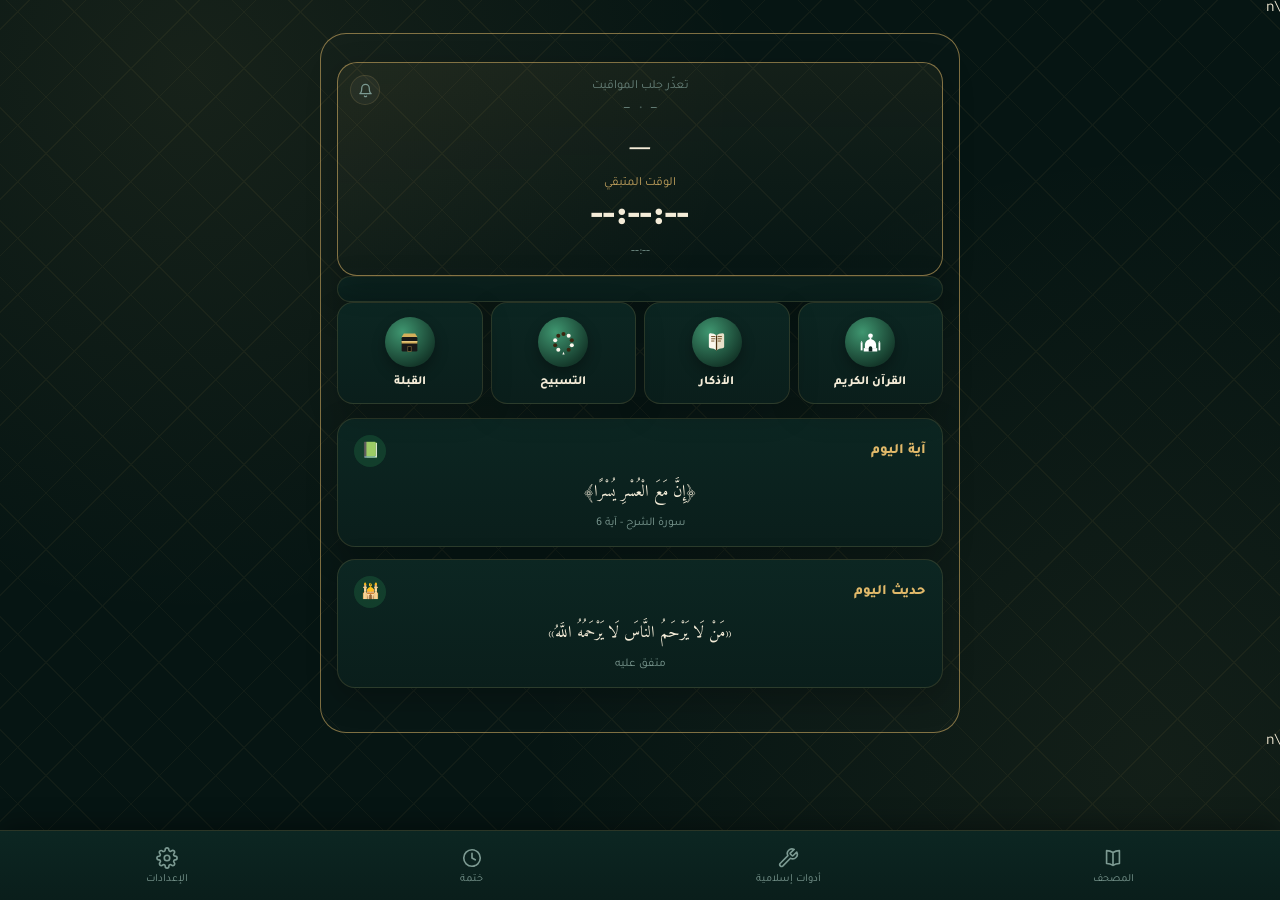
==== commit b62e0dce: "Refresh centered Mushaf layout styles" ====
--- a/index.html
+++ b/index.html
@@ -1665,7 +1665,7 @@
   .picker-modal-body .reciter-panel{max-height:none !important; overflow:visible !important; margin-bottom:0 !important;}
 </style>
 
-  <link rel="stylesheet" href="css/mushaf-spread.css?v=2">\n</head>
+  <link rel="stylesheet" href="css/mushaf-spread.css?v=3">\n</head>
 <body>
 
 <div class="pattern-bg"></div>
--- a/css/mushaf-spread.css
+++ b/css/mushaf-spread.css
@@ -93,3 +93,17 @@
   .mushaf-scan-page{width:100%;height:auto;max-height:100%;object-fit:contain}
   .mushaf-page-inner + .mushaf-page-inner,.mushaf-spread-gutter{display:none}
 }
+
+/* Keep the two scanned leaves together as one open book */
+.mushaf-page-frame{
+  width:100%; max-width:100%; align-items:stretch; justify-content:center;
+}
+.mushaf-page-inner{
+  flex:0 1 auto; width:auto; min-width:0; max-width:calc(50vw - 16px);
+}
+.mushaf-page-inner + .mushaf-page-inner{border:0}
+.mushaf-scan-page{flex:0 1 auto}
+.mushaf-spread-gutter{flex:0 0 10px}
+@media(max-width:720px){
+  .mushaf-page-inner{width:100%;max-width:100%;flex:1 1 100%}
+}
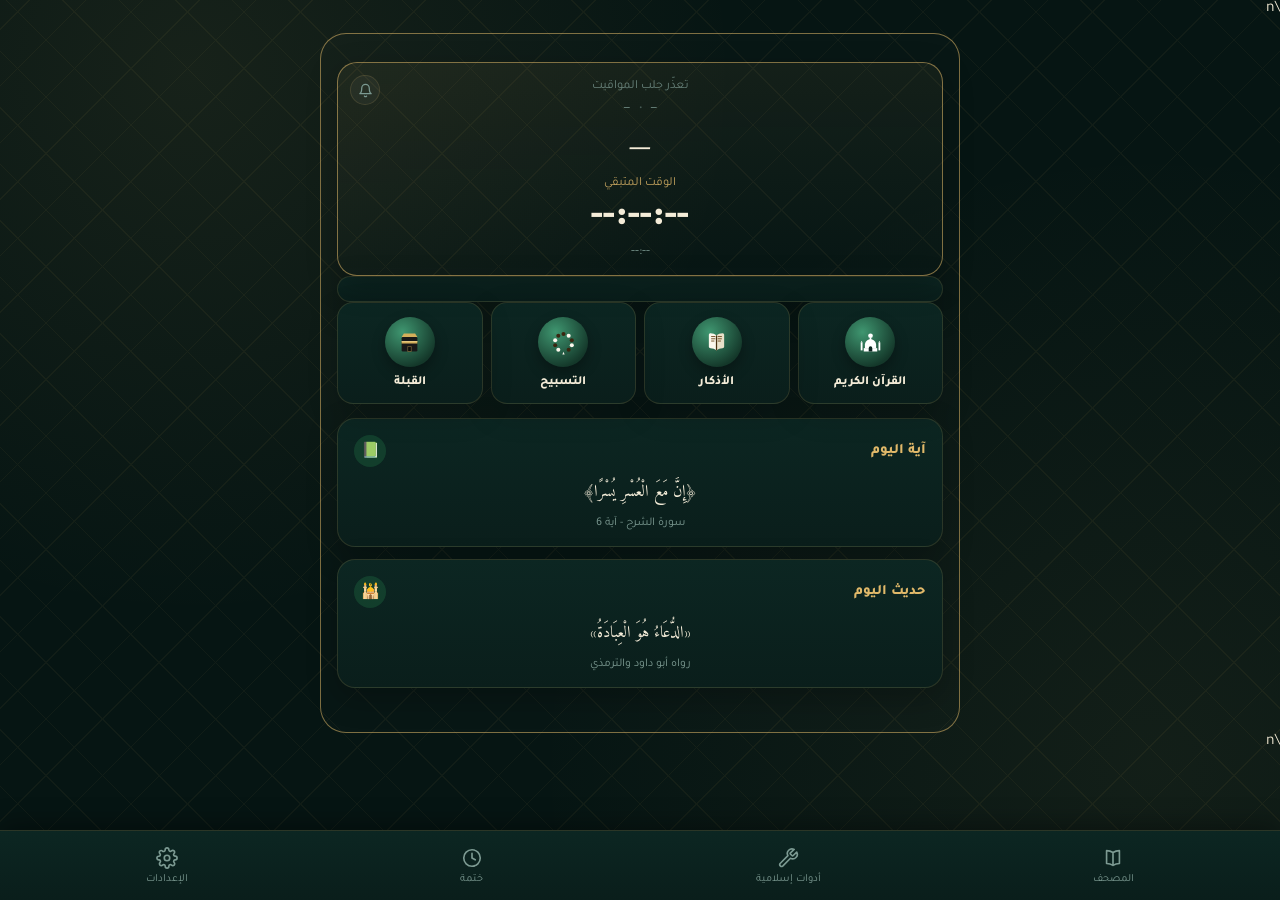
==== commit ac32690b: "Use MP3Quran's exact Mushaf page from Salati" ====
--- a/index.html
+++ b/index.html
@@ -1665,7 +1665,7 @@
   .picker-modal-body .reciter-panel{max-height:none !important; overflow:visible !important; margin-bottom:0 !important;}
 </style>
 
-  <link rel="stylesheet" href="css/mushaf-spread.css?v=3">\n</head>
+  <link rel="stylesheet" href="css/mushaf-spread.css?v=4">\n</head>
 <body>
 
 <div class="pattern-bg"></div>
@@ -6406,7 +6406,8 @@
 });
 </script>
 
-<script src="js/mushaf-spread.js?v=2"></script>\n<script src="stories/catalog.js?v=shanqiti-1"></script>
+<script src="js/mushaf-spread.js?v=2"></script>\n<script src="js/mushaf-external.js?v=1"></script>
+<script src="stories/catalog.js?v=shanqiti-1"></script>
 <script src="js/stories.js?v=shanqiti-1"></script>
 </body>
 </html>
--- a/css/mushaf-spread.css
+++ b/css/mushaf-spread.css
@@ -93,17 +93,3 @@
   .mushaf-scan-page{width:100%;height:auto;max-height:100%;object-fit:contain}
   .mushaf-page-inner + .mushaf-page-inner,.mushaf-spread-gutter{display:none}
 }
-
-/* Keep the two scanned leaves together as one open book */
-.mushaf-page-frame{
-  width:100%; max-width:100%; align-items:stretch; justify-content:center;
-}
-.mushaf-page-inner{
-  flex:0 1 auto; width:auto; min-width:0; max-width:calc(50vw - 16px);
-}
-.mushaf-page-inner + .mushaf-page-inner{border:0}
-.mushaf-scan-page{flex:0 1 auto}
-.mushaf-spread-gutter{flex:0 0 10px}
-@media(max-width:720px){
-  .mushaf-page-inner{width:100%;max-width:100%;flex:1 1 100%}
-}
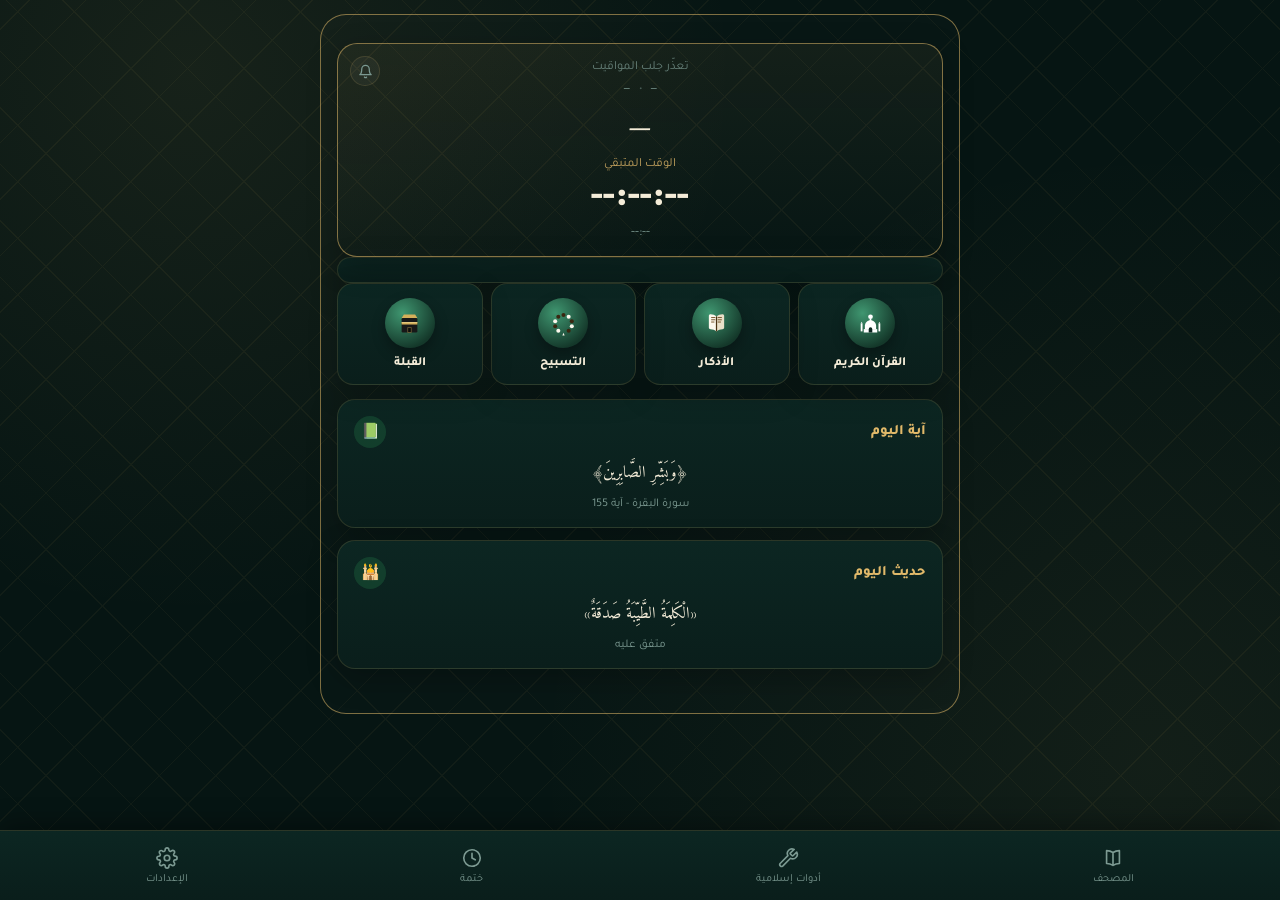
==== commit d6b200e3: "Restore original Quran reader" ====
--- a/index.html
+++ b/index.html
@@ -1665,7 +1665,7 @@
   .picker-modal-body .reciter-panel{max-height:none !important; overflow:visible !important; margin-bottom:0 !important;}
 </style>
 
-  <link rel="stylesheet" href="css/mushaf-spread.css?v=4">\n</head>
+</head>
 <body>
 
 <div class="pattern-bg"></div>
@@ -6406,7 +6406,6 @@
 });
 </script>
 
-<script src="js/mushaf-spread.js?v=2"></script>\n<script src="js/mushaf-external.js?v=1"></script>
 <script src="stories/catalog.js?v=shanqiti-1"></script>
 <script src="js/stories.js?v=shanqiti-1"></script>
 </body>
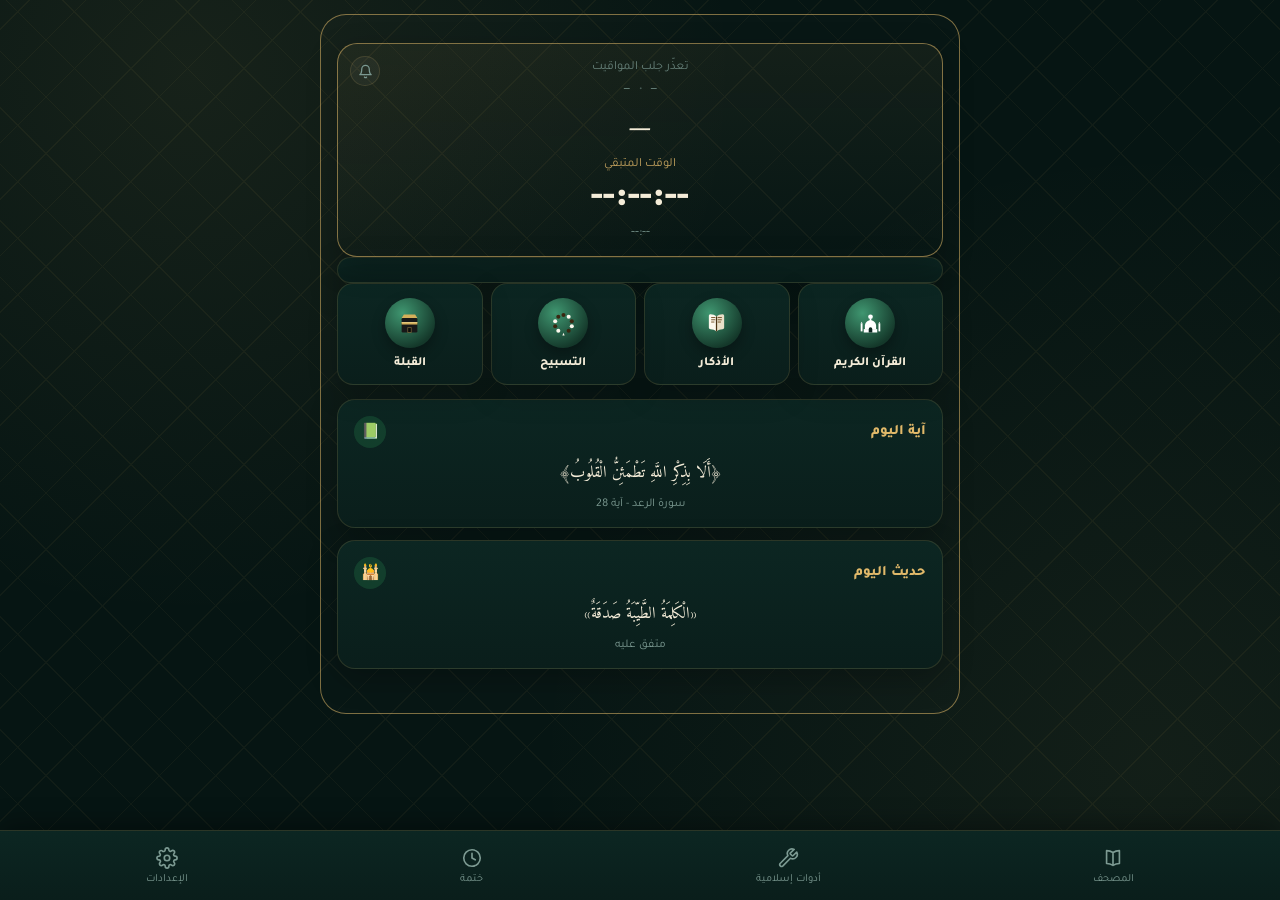
==== commit df049767: "Add MP3Quran recitations for three reciters" ====
--- a/index.html
+++ b/index.html
@@ -4210,13 +4210,14 @@
   {name:"ماهر المعيقلي", base:"https://server12.mp3quran.net/maher/"},
   {name:"مشاري العفاسي", base:"https://server8.mp3quran.net/afs/"},
   {name:"أحمد العجمي", base:"https://server10.mp3quran.net/ajm/"},
-  {name:"سعد الغامدي", base:"https://server7.mp3quran.net/s_gmd/"},
+  {name:"سعد الغامدي", base:"https://cdn.mp3quran.net/download/audio/saad-ghamdi/r1/"},
   {name:"علي جابر", base:"https://server11.mp3quran.net/a_jbr/"},
   {name:"عبدالباسط عبدالصمد", base:"https://server7.mp3quran.net/basit/"},
   {name:"أبو بكر الشاطري", base:"https://server11.mp3quran.net/shatri/"},
   {name:"ناصر القطامي", base:"https://server6.mp3quran.net/qtm/"},
   {name:"ياسر الدوسري", base:"https://server11.mp3quran.net/yasser/"},
-  {name:"إبراهيم الأخضر", base:"https://server6.mp3quran.net/akdr/"},
+  {name:"إبراهيم الأخضر", base:"https://server6.mp3quran.net/download/akdr/"},
+  {name:"خالد الجليل", base:"https://cdn.mp3quran.net/download/audio/khalid-jalil/r1/"},
   {name:"بندر بليلة", base:"https://server6.mp3quran.net/balilah/"},
 ];
 let currentReciterIndex = 0;
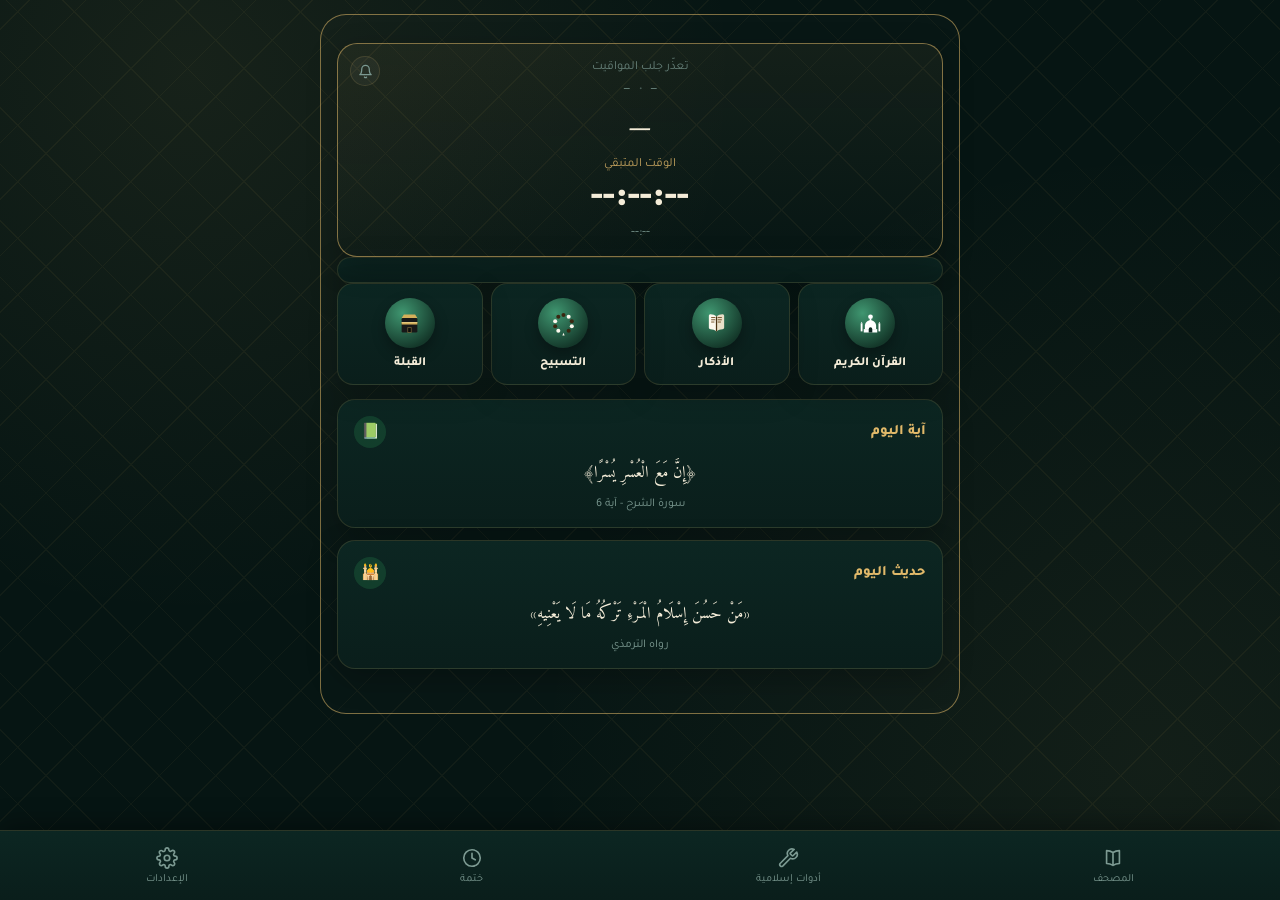
==== commit 77bcd11e: "Add three MP3Quran reciters" ====
--- a/index.html
+++ b/index.html
@@ -4219,6 +4219,9 @@
   {name:"إبراهيم الأخضر", base:"https://server6.mp3quran.net/download/akdr/"},
   {name:"خالد الجليل", base:"https://cdn.mp3quran.net/download/audio/khalid-jalil/r1/"},
   {name:"بندر بليلة", base:"https://server6.mp3quran.net/balilah/"},
+  {name:"عبدالولي الأركاني", base:"https://server6.mp3quran.net/download/arkani/"},
+  {name:"أحمد طالب بن حميد", base:"https://cdn.mp3quran.net/download/audio/ahmad-humaid/r1/"},
+  {name:"عبدالبديع غيلان", base:"https://cdn.mp3quran.net/audio/abdulbadi-ghailan/r1/"},
 ];
 let currentReciterIndex = 0;
 let RECITER_BASE = RECITERS[0].base;
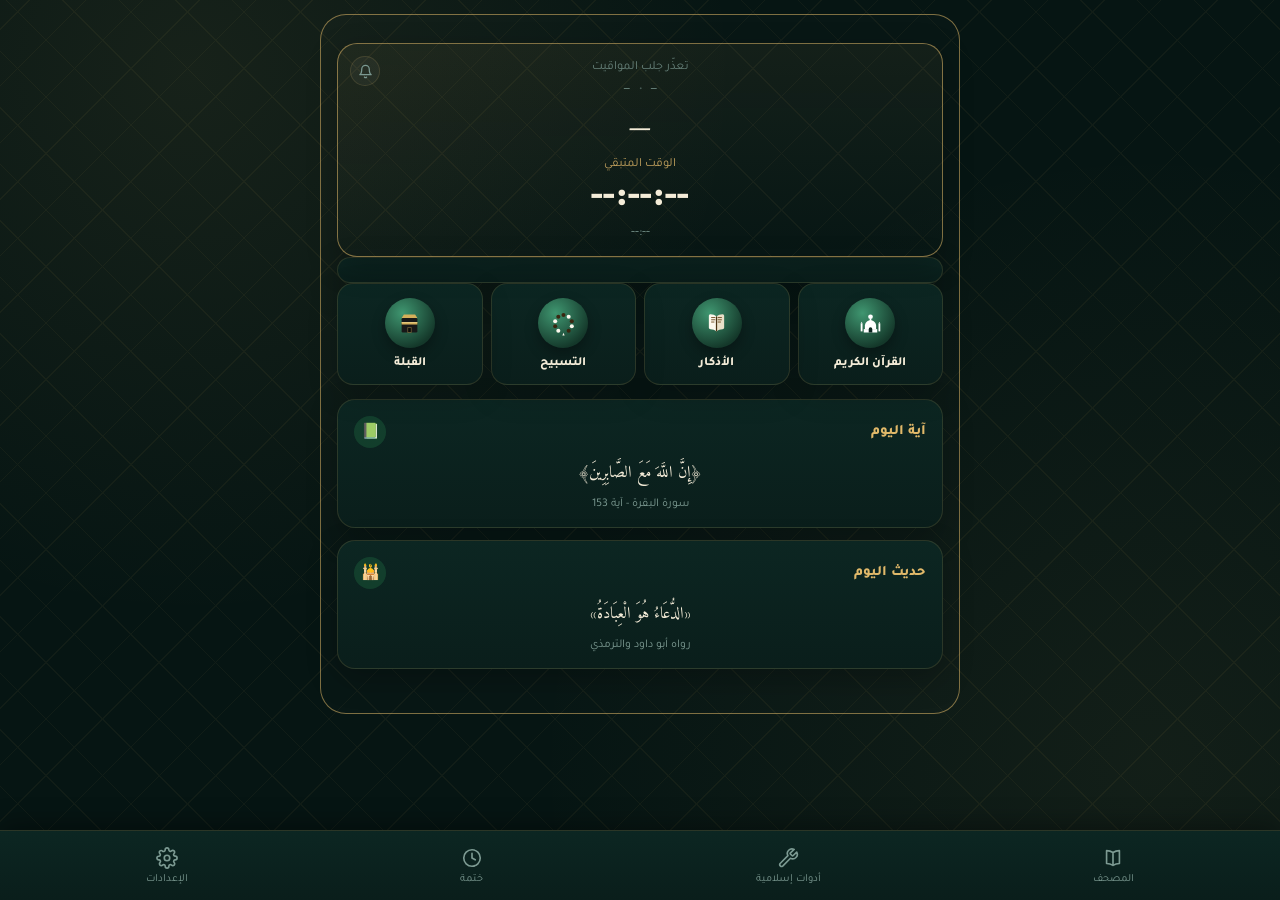
==== commit a033c4f5: "Load Quran background playback support" ====
--- a/index.html
+++ b/index.html
@@ -6410,6 +6410,7 @@
 });
 </script>
 
+<script src="js/quran-media-session.js?v=1"></script>
 <script src="stories/catalog.js?v=shanqiti-1"></script>
 <script src="js/stories.js?v=shanqiti-1"></script>
 </body>
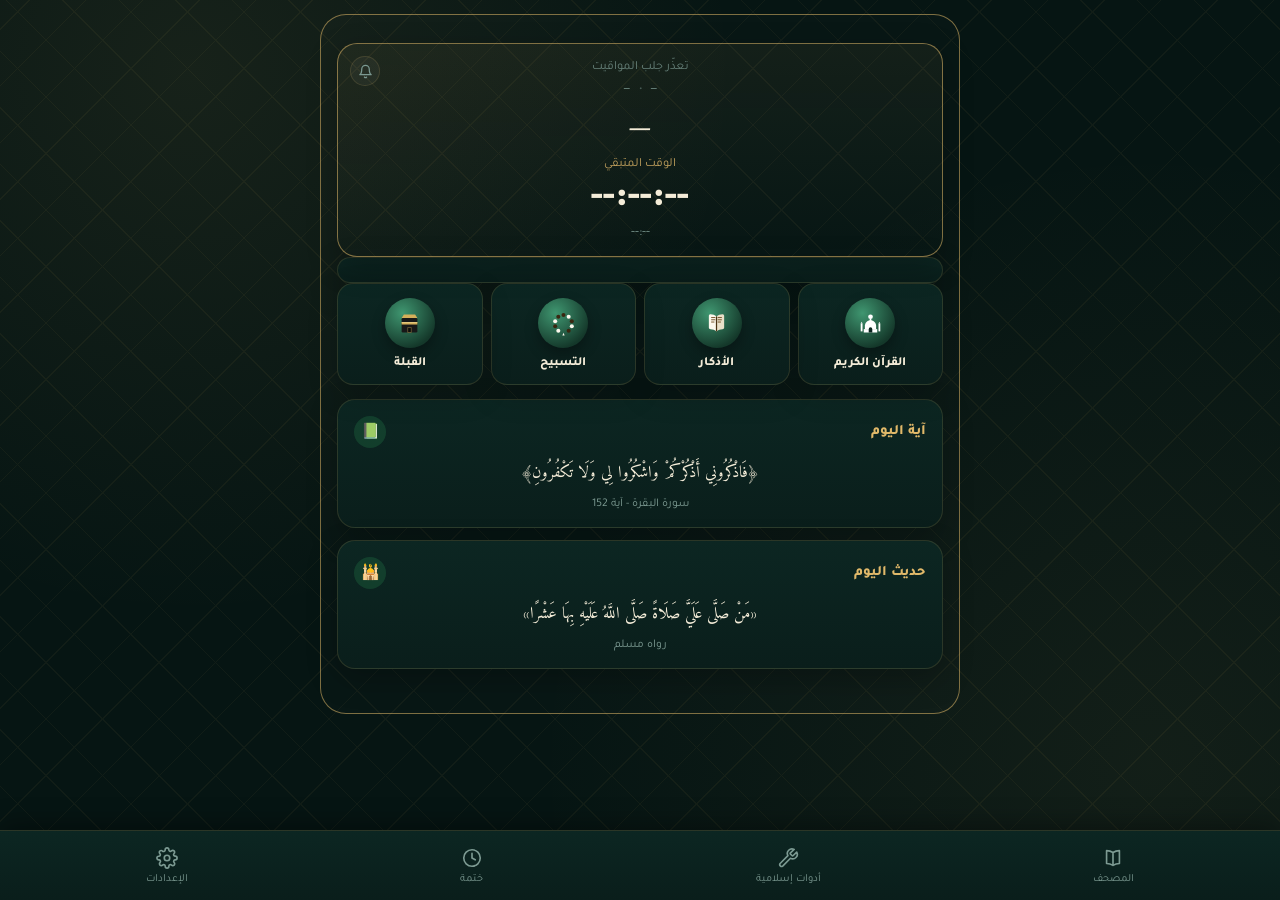
==== commit f40f9c0e: "Simplify Islamic tools and keep Ahmed adhan" ====
--- a/index.html
+++ b/index.html
@@ -2589,7 +2589,7 @@
   </div>
   <div class="mushaf-content">
     <div class="settings-group">
-      <button class="more-row stories-tools-card" id="toolsStoriesBtn">
+      <button class="more-row stories-tools-card" id="toolsStoriesBtn" style="display:none;">
         <span class="mr-icon">📖</span>
         <span class="mr-label">قصص القرآن والأنبياء<small>قصص صوتية، مشاهد رمزية، وعبر للتأمل</small></span>
         <span aria-hidden="true">‹</span>
@@ -2602,7 +2602,7 @@
         <span class="mr-icon">📊</span>
         <span class="mr-label">الإحصائيات</span>
       </button>
-      <button class="more-row" id="toolsZakatBtn">
+      <button class="more-row" id="toolsZakatBtn" style="display:none;">
         <span class="mr-icon">💰</span>
         <span class="mr-label">حاسبة الزكاة</span>
       </button>
@@ -3515,15 +3515,7 @@
 
 /* صوت أذان حقيقي (مع نغمة احتياطية إن تعذّر تحميله) */
 const AZAN_VOICES = [
-  {id:9, name:'أذان أحمد (الافتراضي)', url:'audio/ahmed.mp3'},
-  {id:1, name:'صوت المؤذن 1', url:'https://www.islamcan.com/audio/adhan/azan1.mp3'},
-  {id:2, name:'صوت المؤذن 2', url:'https://www.islamcan.com/audio/adhan/azan2.mp3'},
-  {id:3, name:'صوت المؤذن 3', url:'https://www.islamcan.com/audio/adhan/azan3.mp3'},
-  {id:4, name:'صوت المؤذن 4', url:'https://www.islamcan.com/audio/adhan/azan4.mp3'},
-  {id:5, name:'صوت المؤذن 5', url:'https://www.islamcan.com/audio/adhan/azan5.mp3'},
-  {id:6, name:'صوت المؤذن 6', url:'https://www.islamcan.com/audio/adhan/azan6.mp3'},
-  {id:7, name:'صوت المؤذن 7', url:'https://www.islamcan.com/audio/adhan/azan7.mp3'},
-  {id:8, name:'صوت المؤذن 8', url:'https://www.islamcan.com/audio/adhan/azan8.mp3'}
+  {id:9, name:'أذان أحمد (الافتراضي)', url:'audio/ahmed.mp3'}
 ];
 const AZAN_VOICE_KEY = 'selected_azan_voice';
 function getSelectedAzanVoice(){
